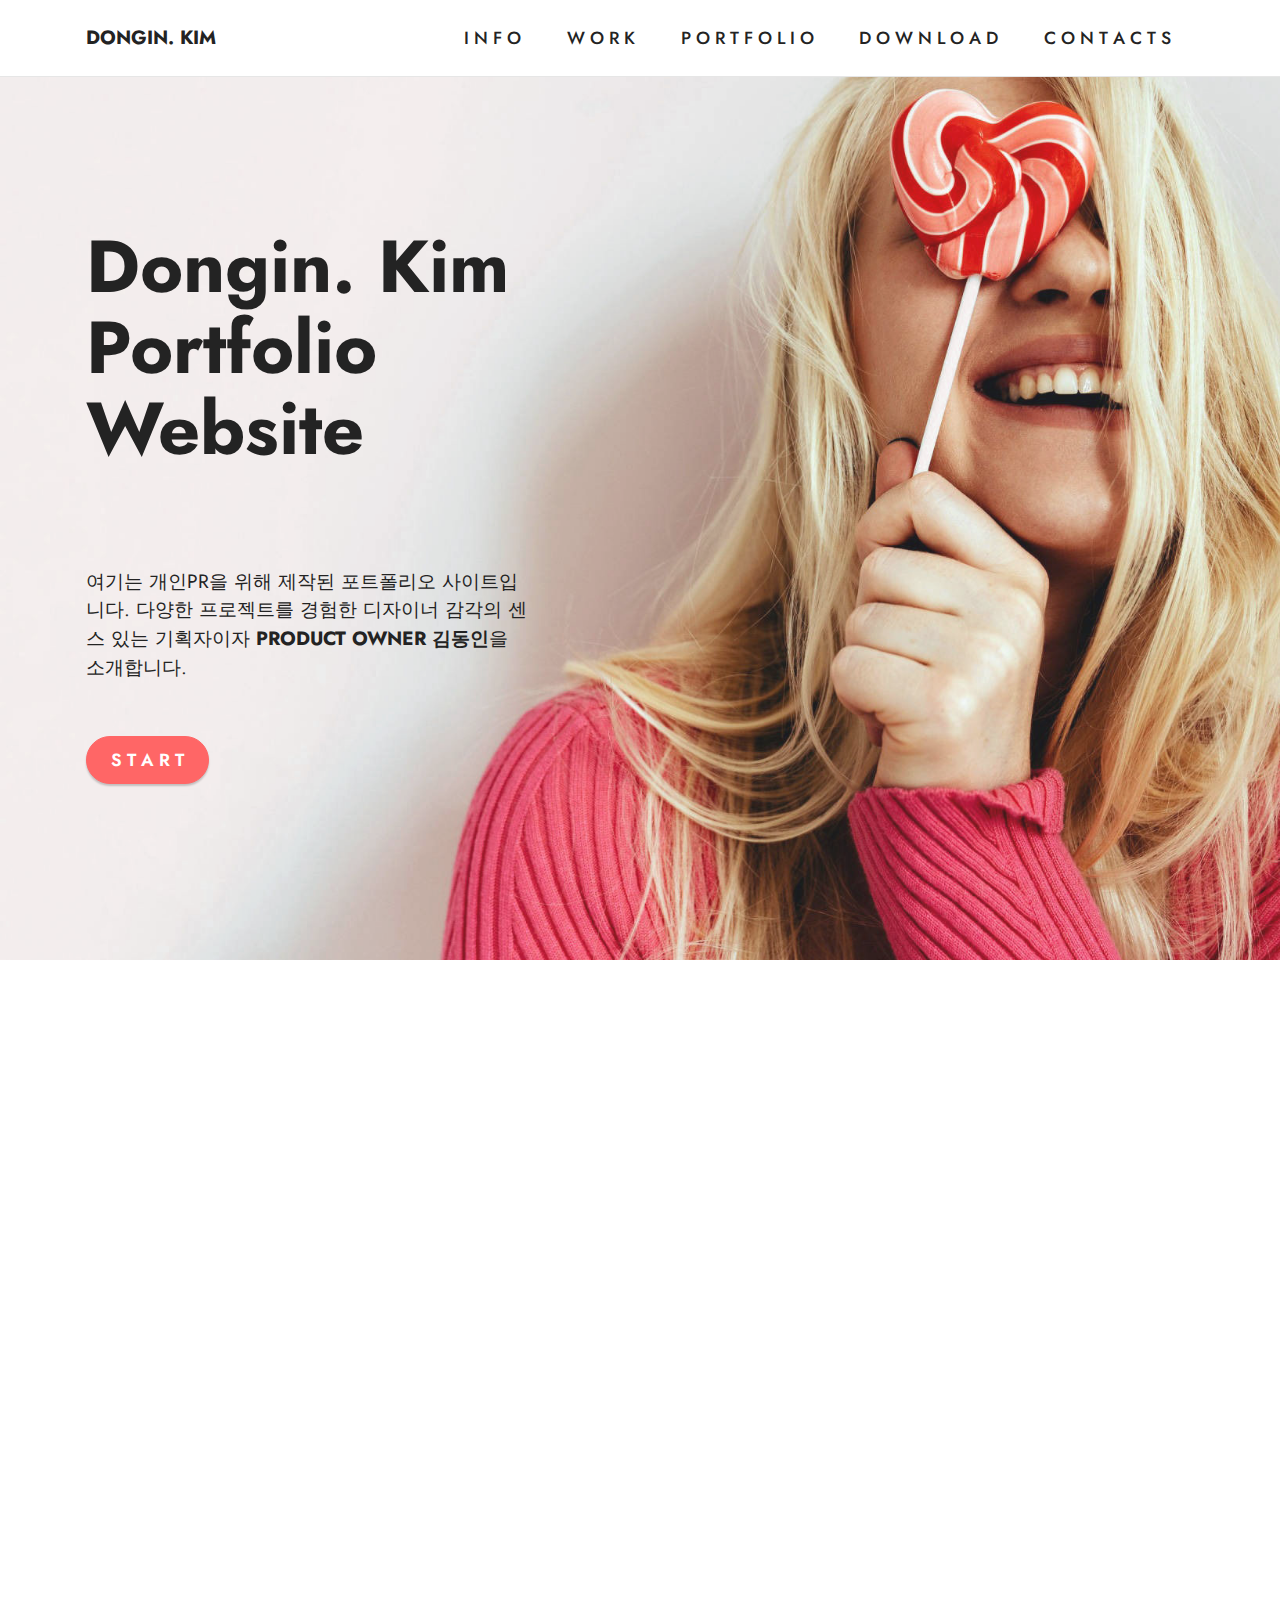
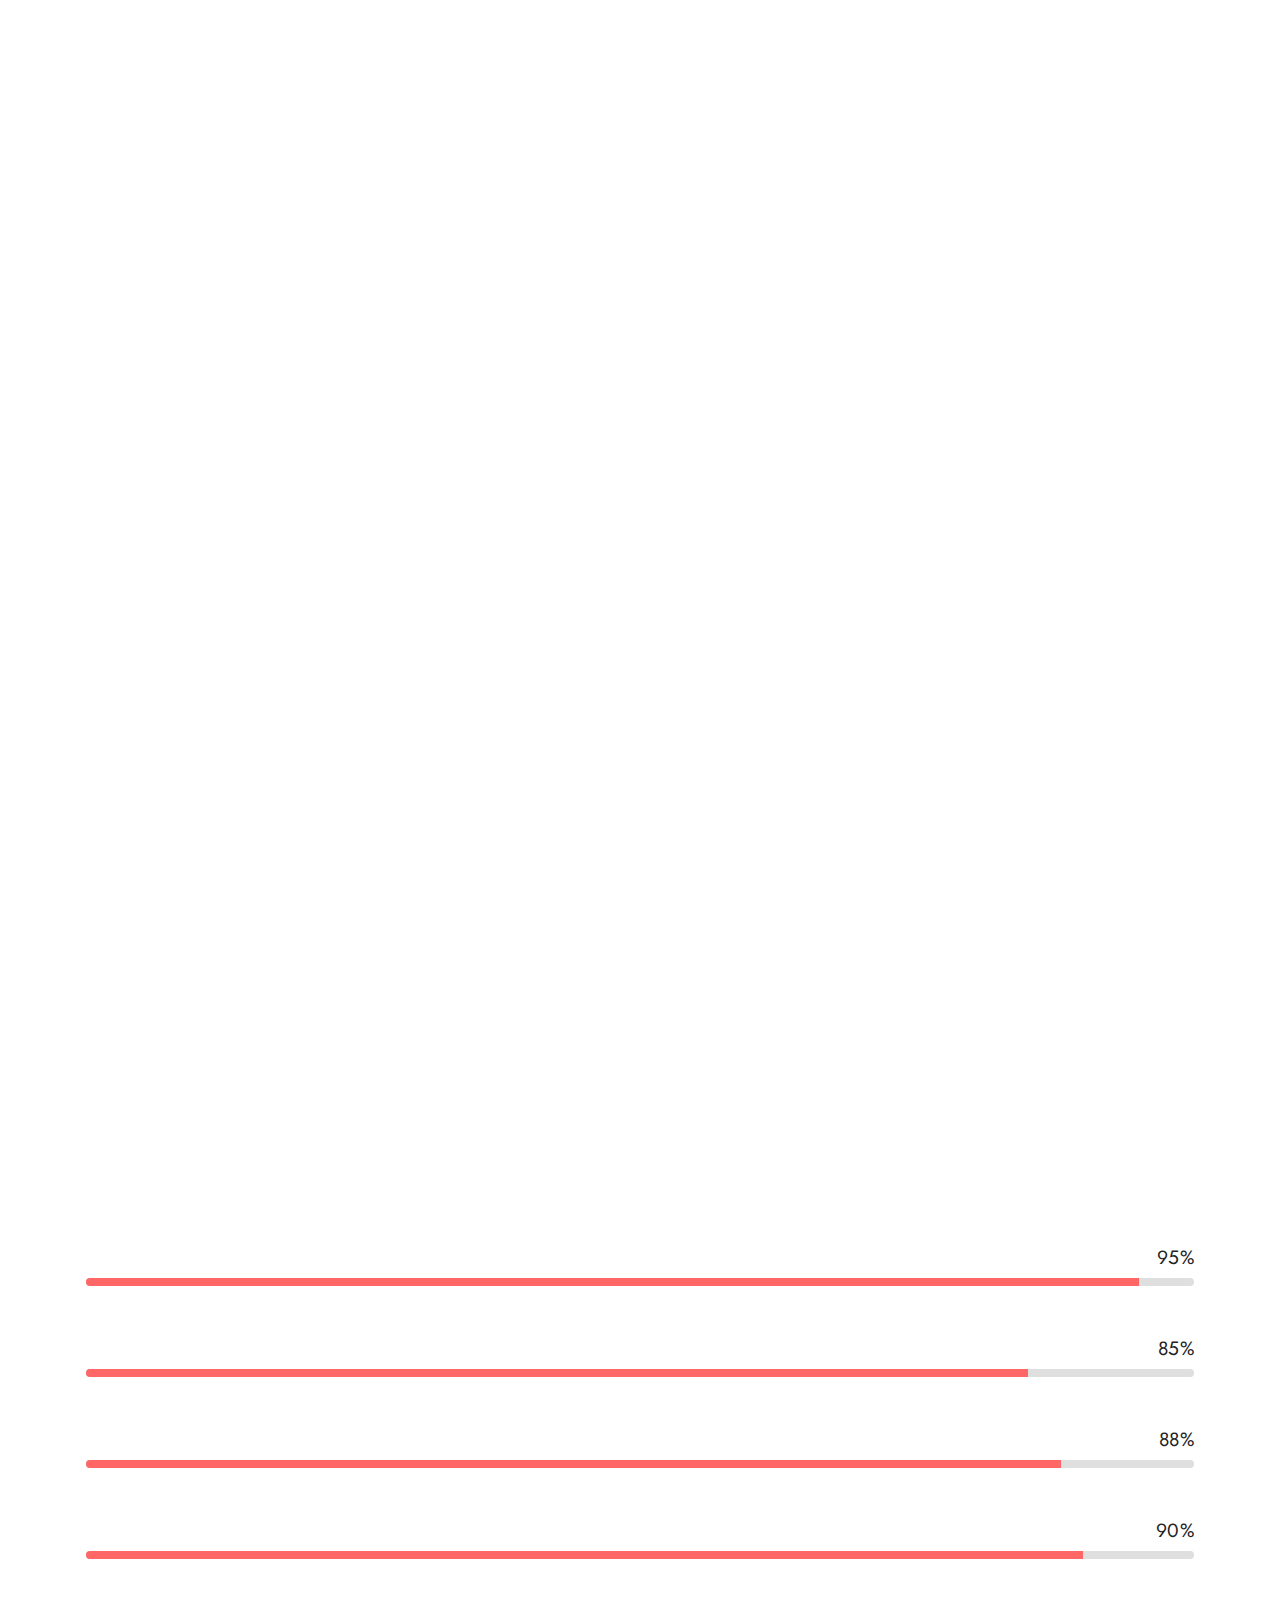
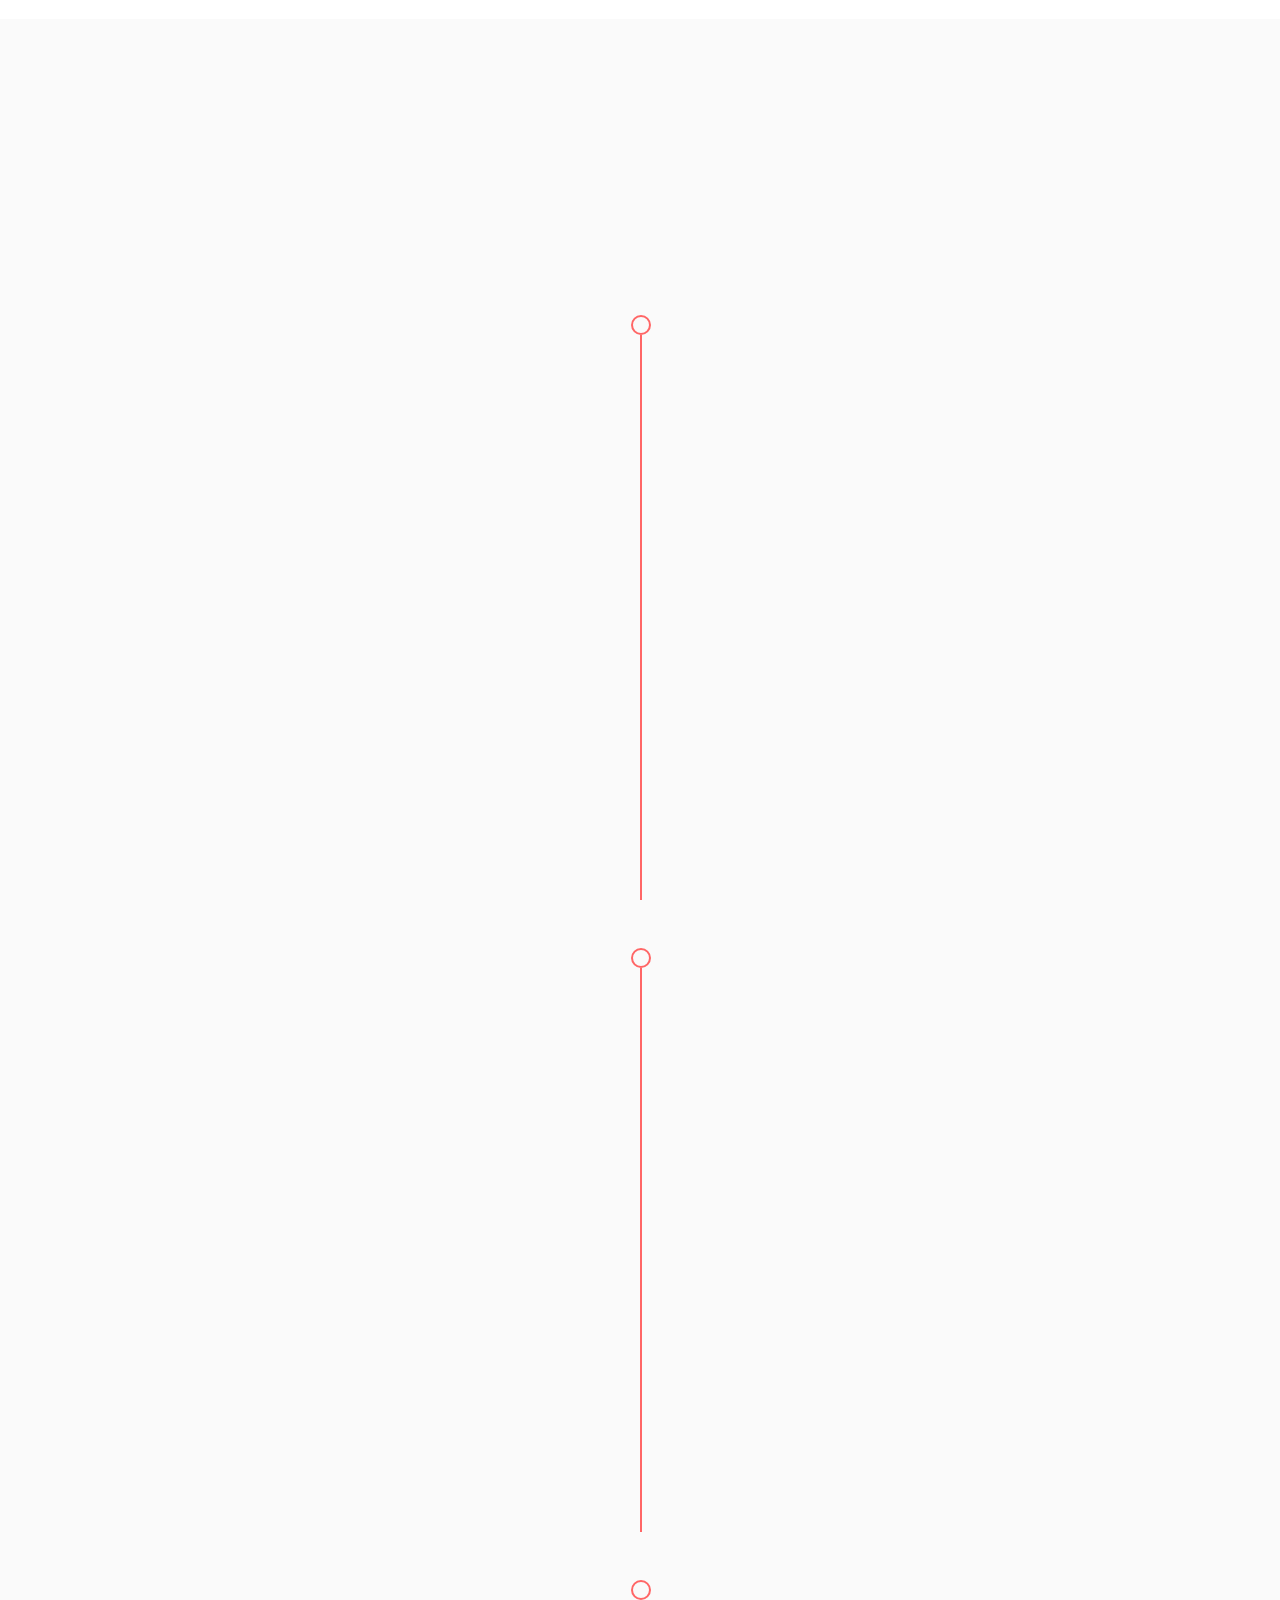
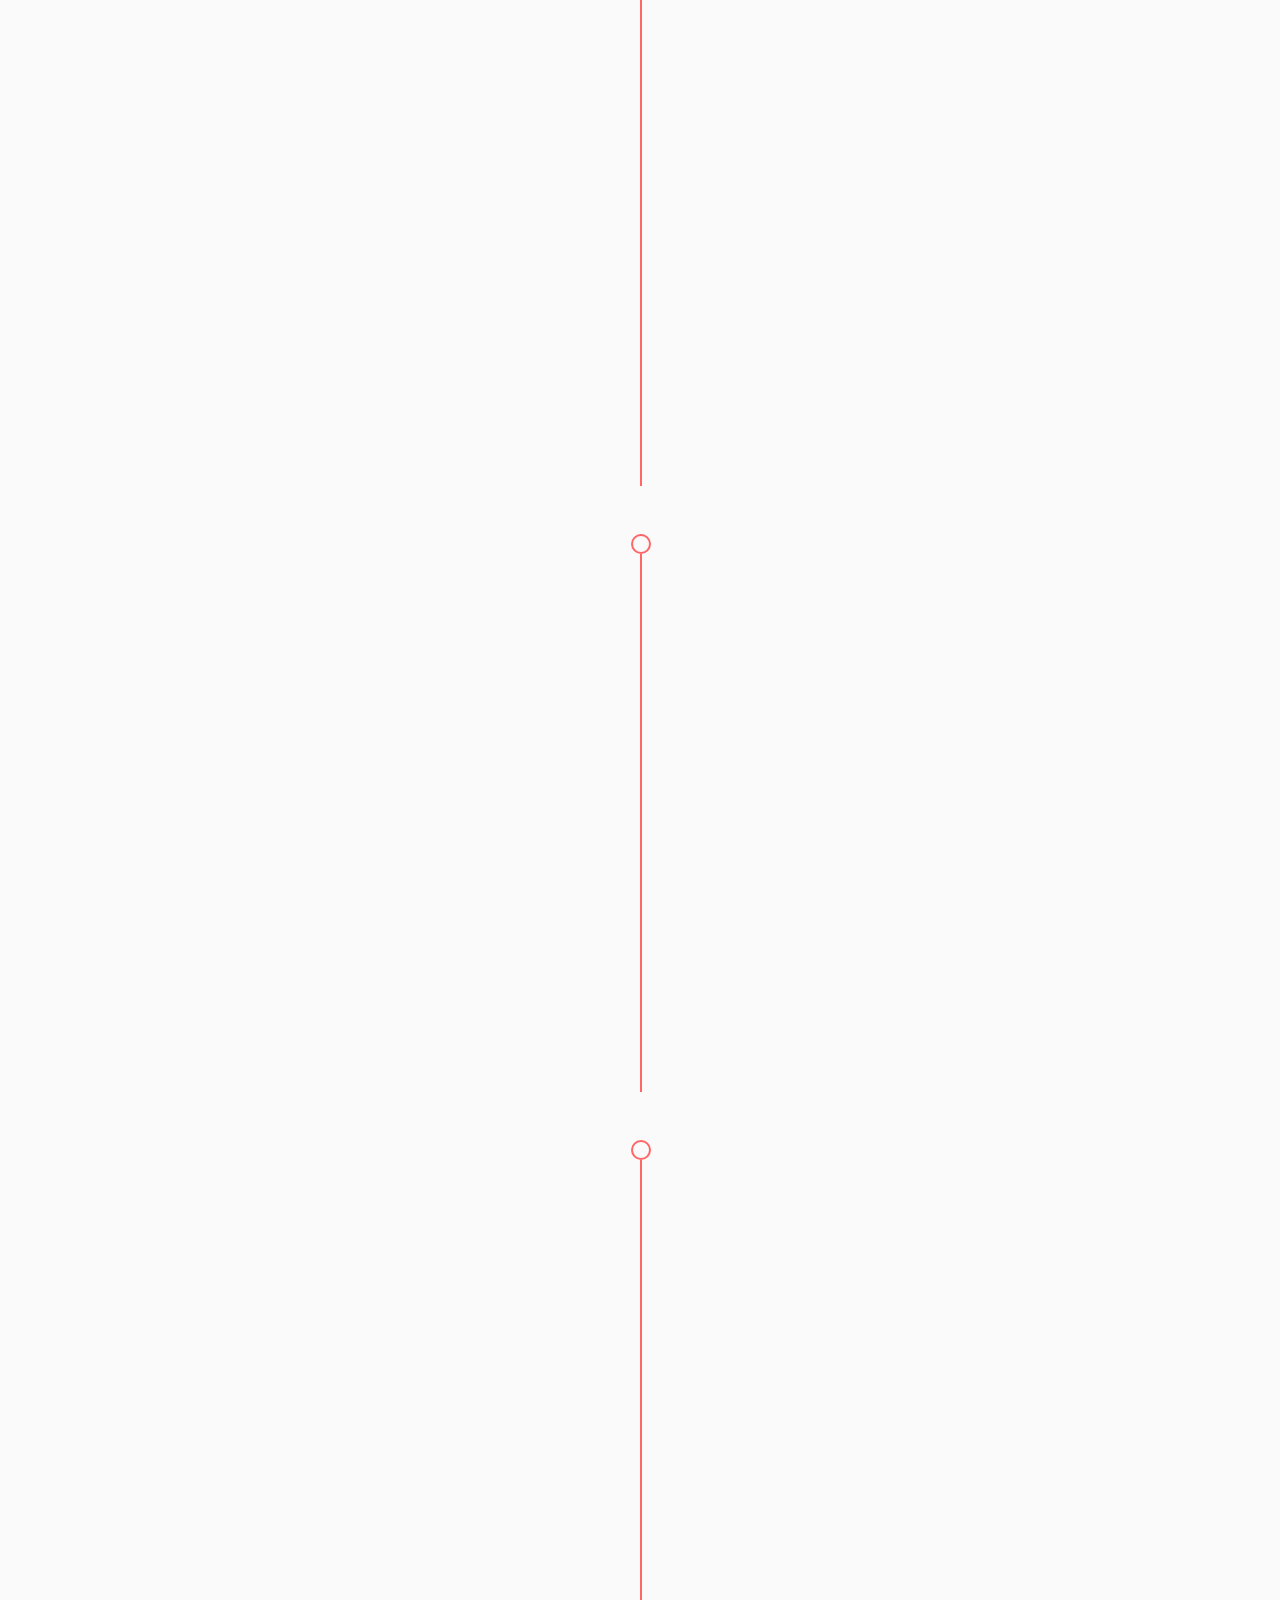
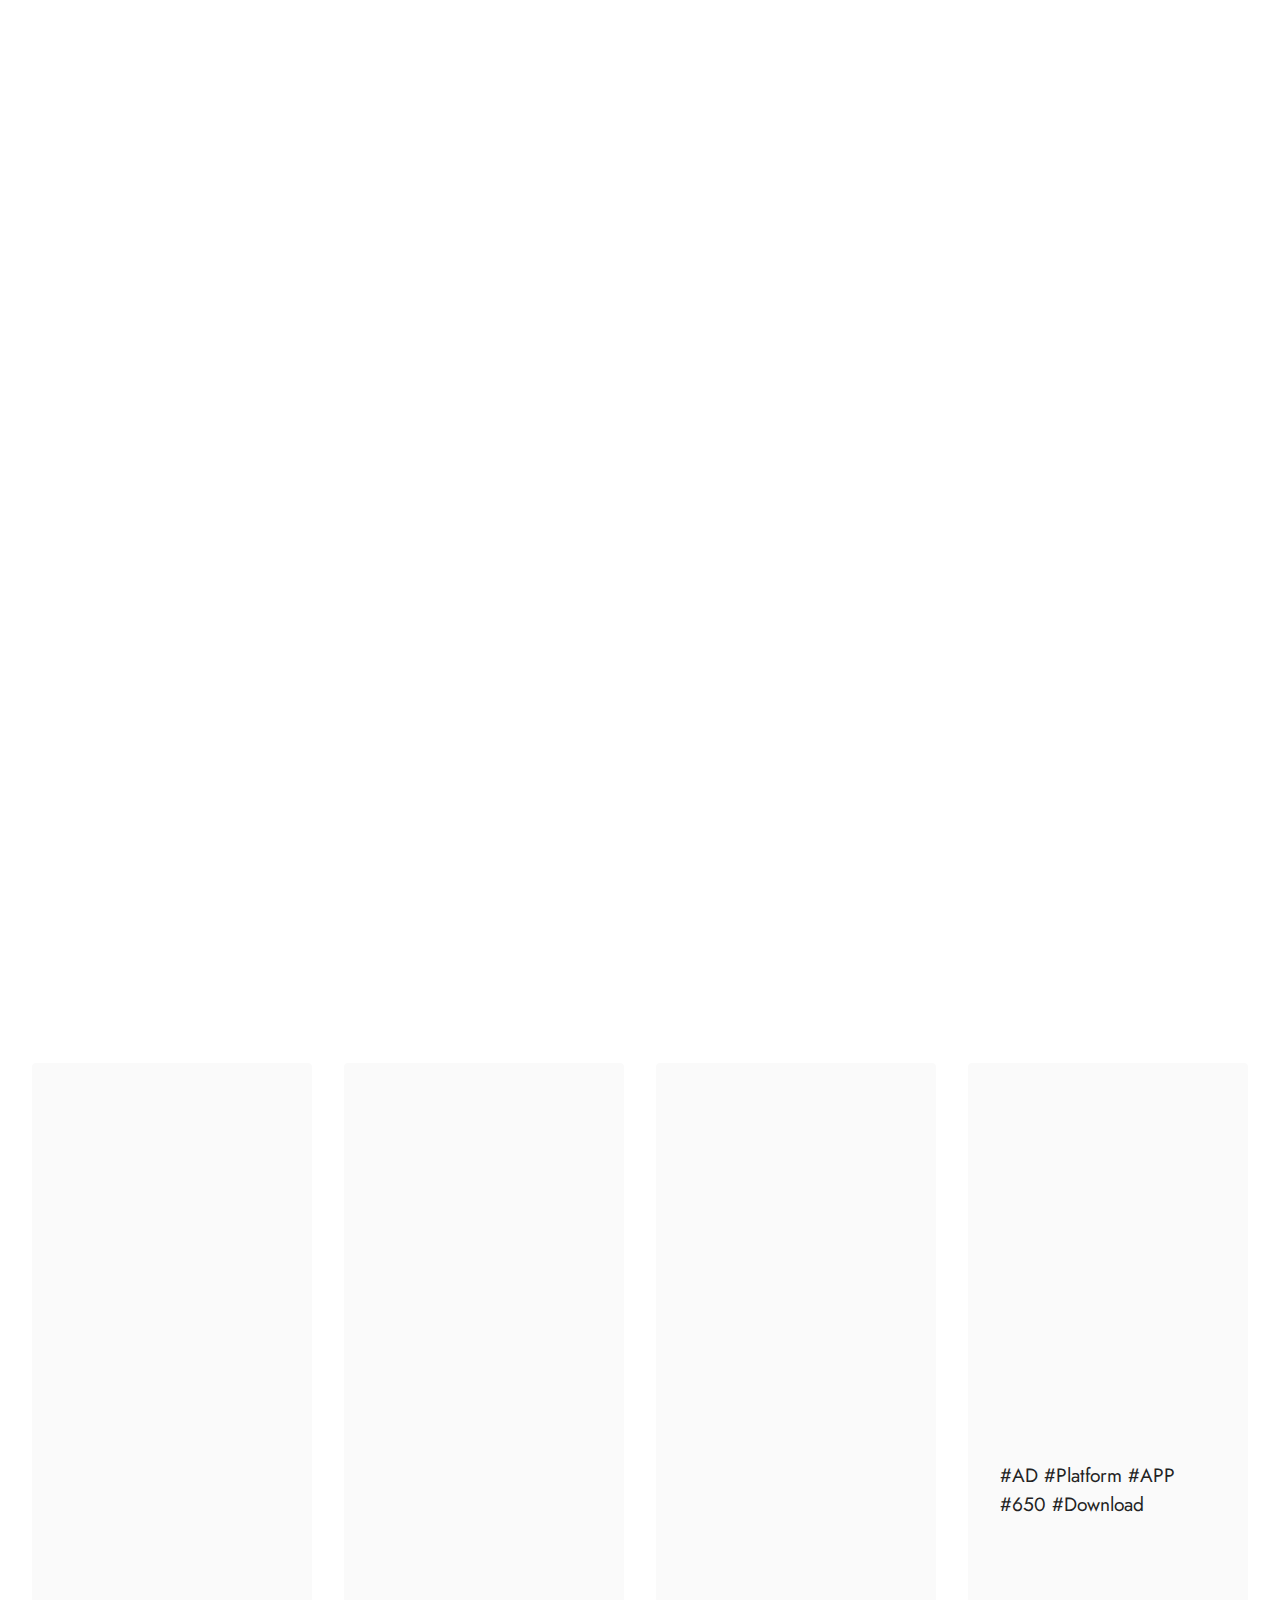
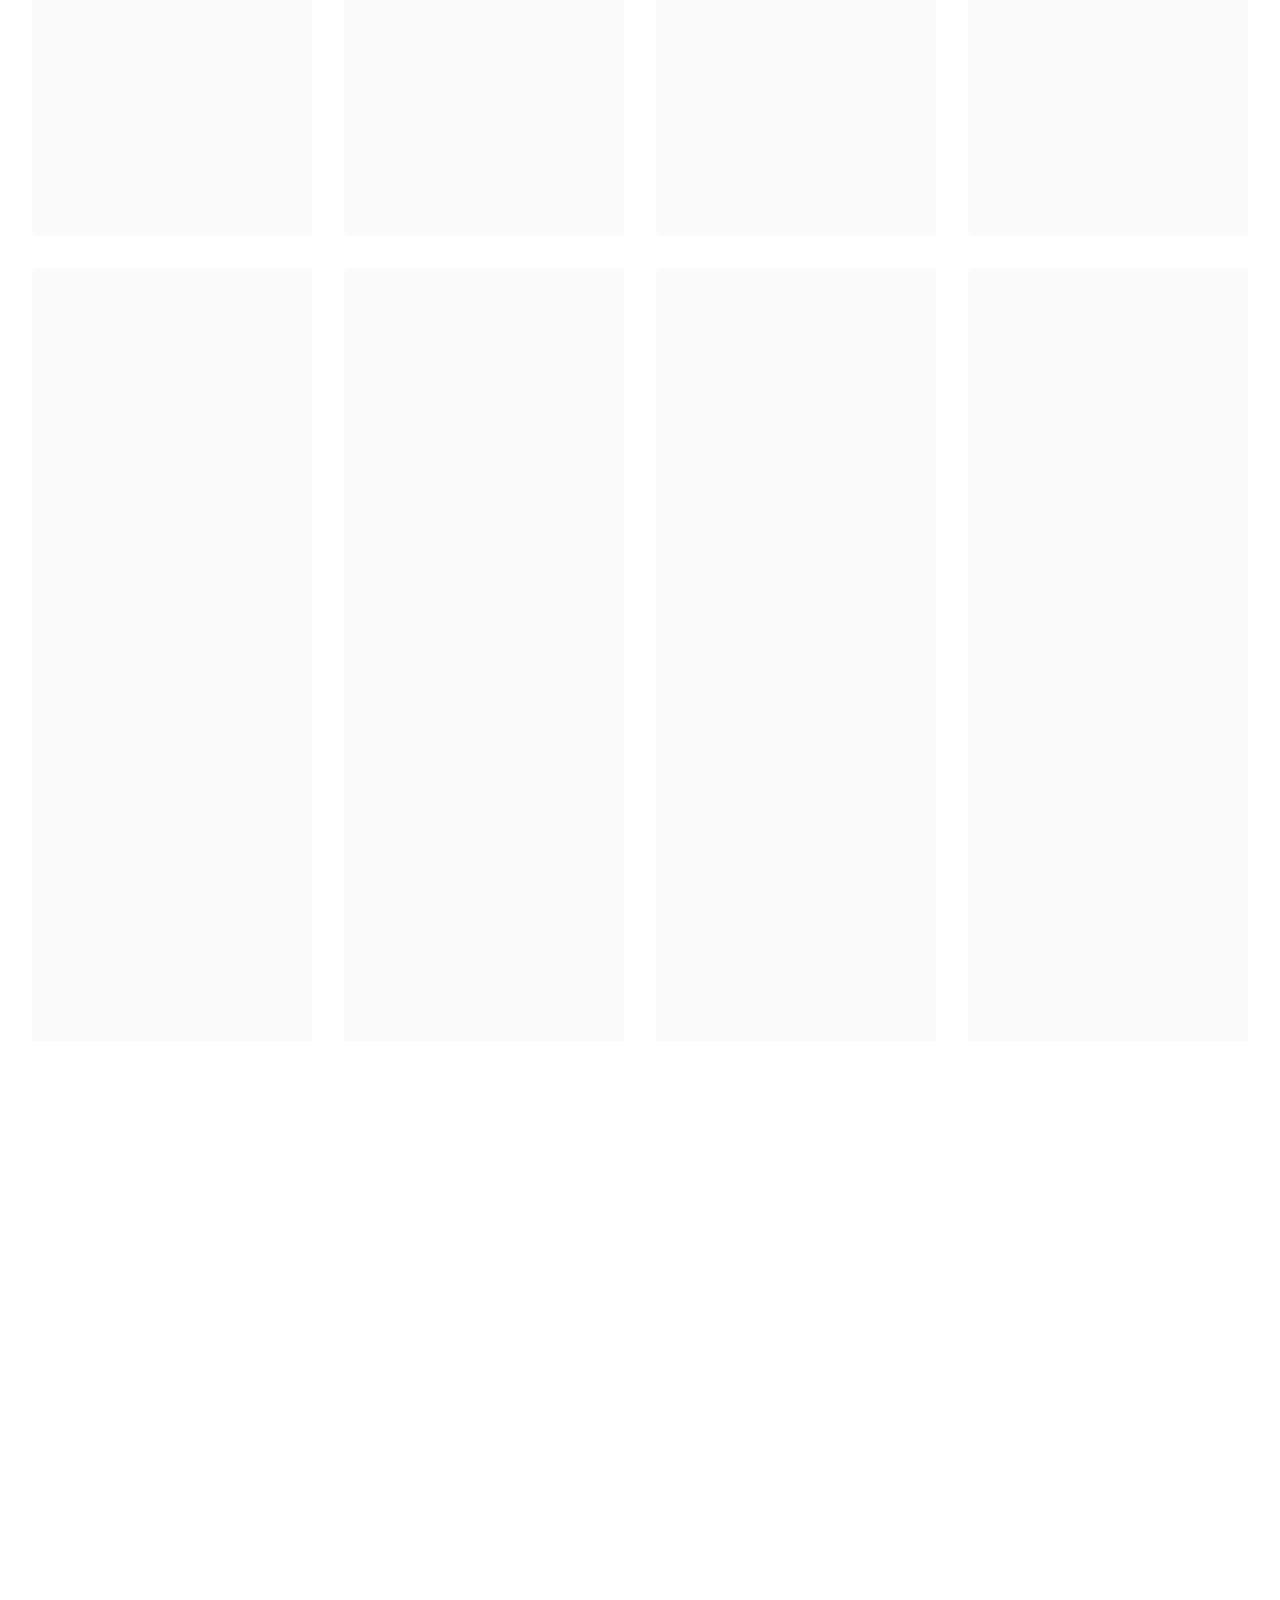
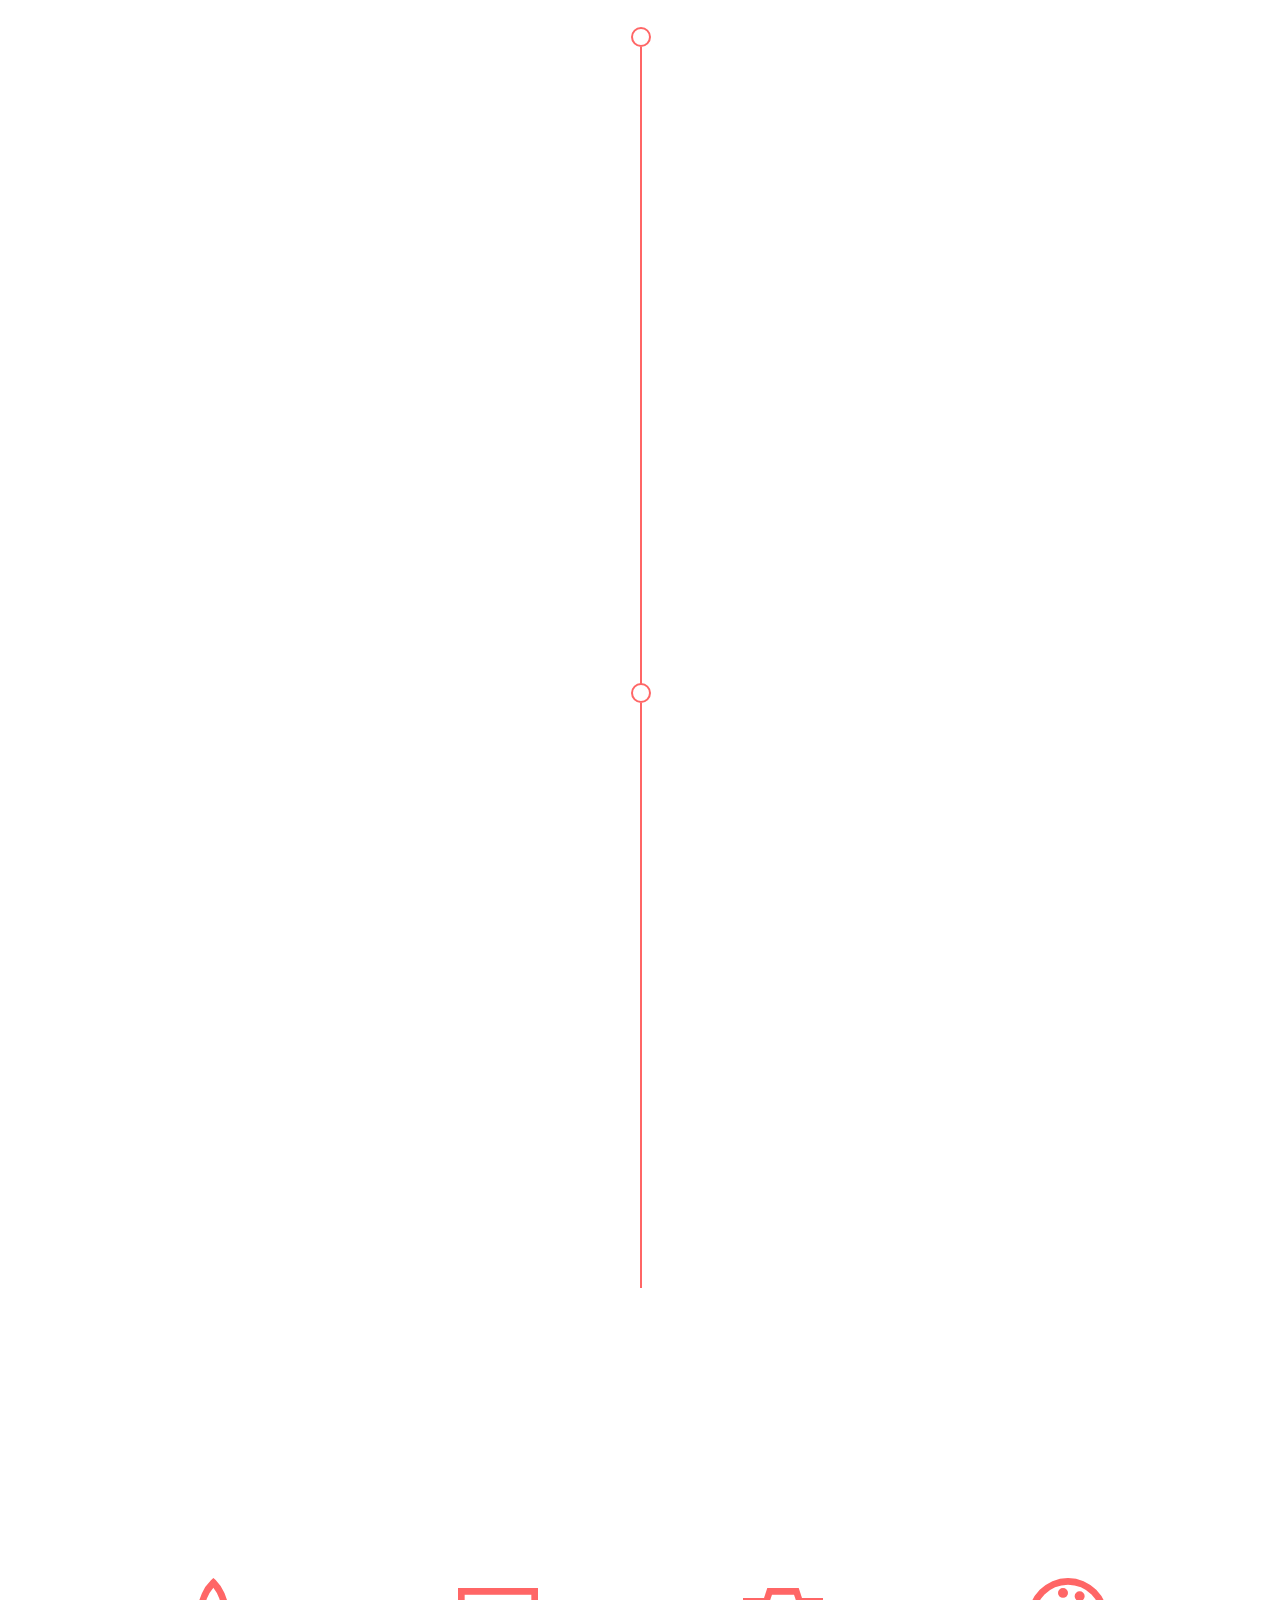
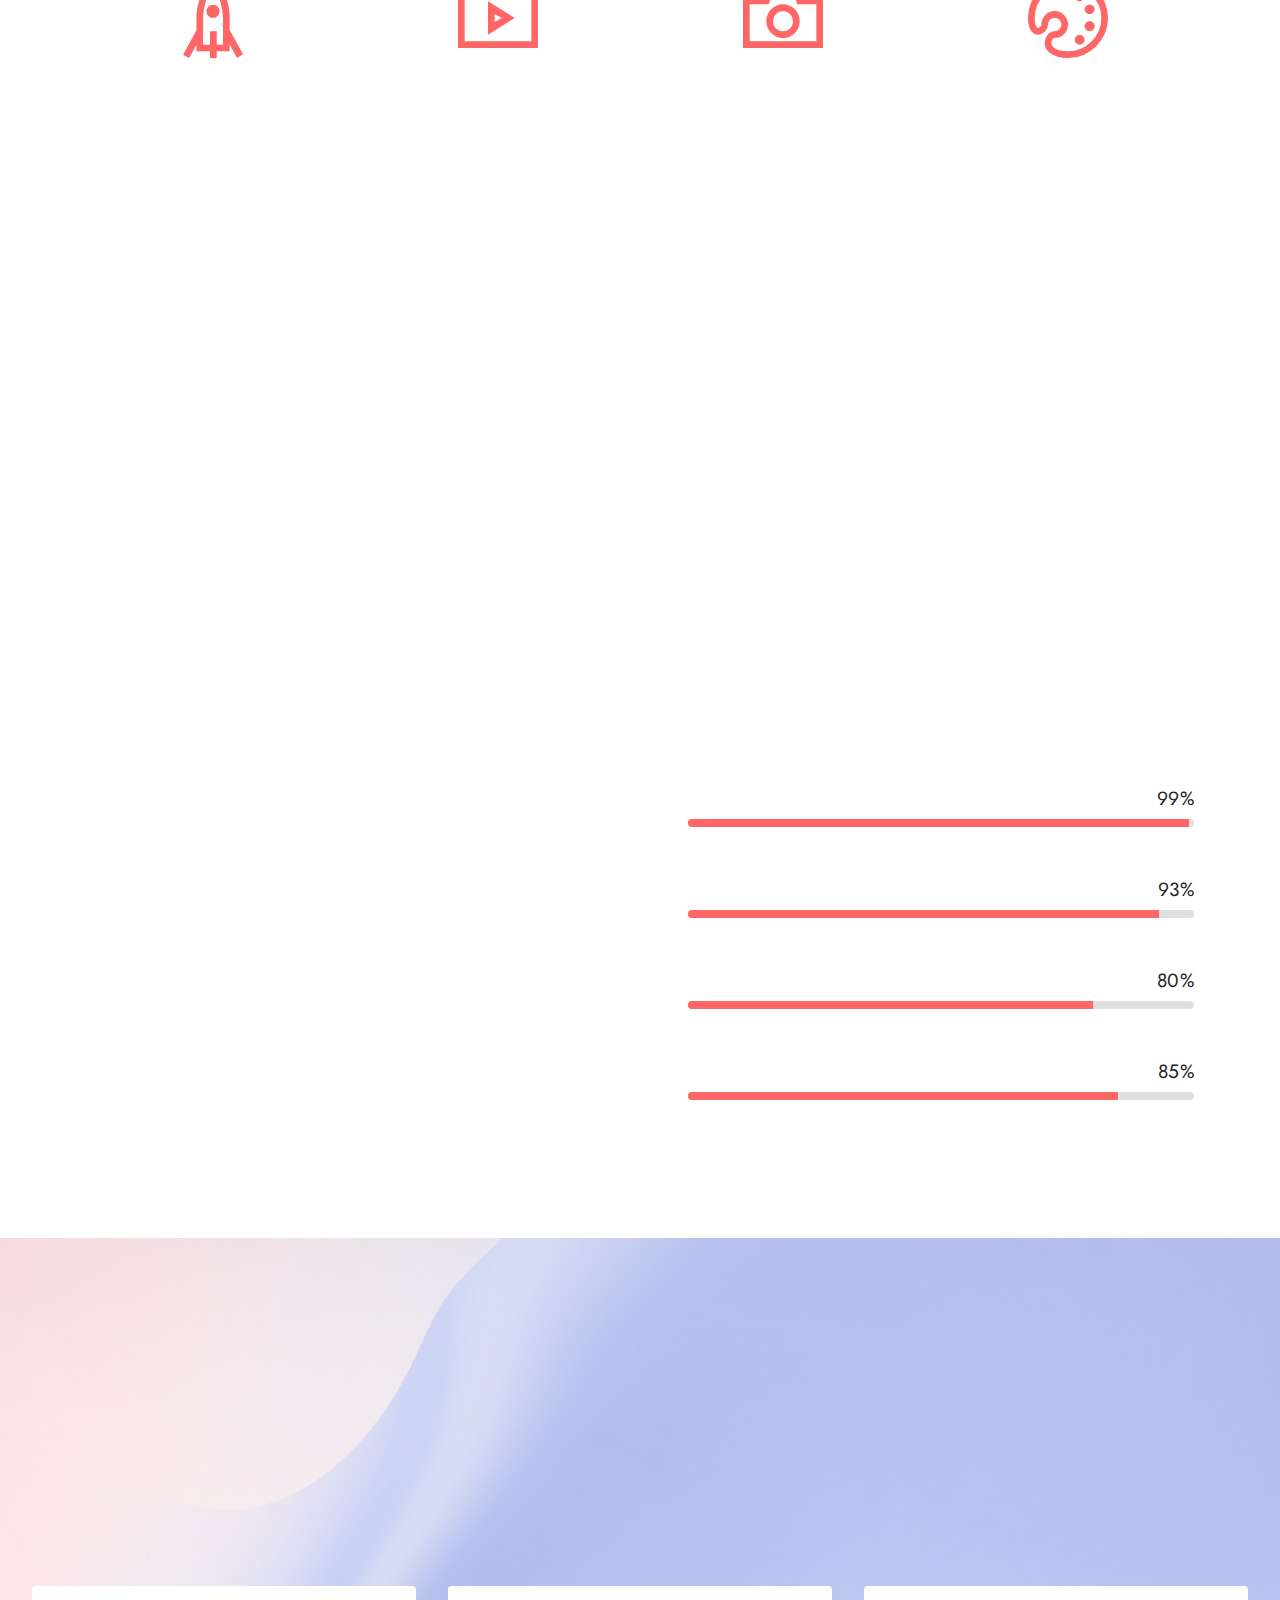
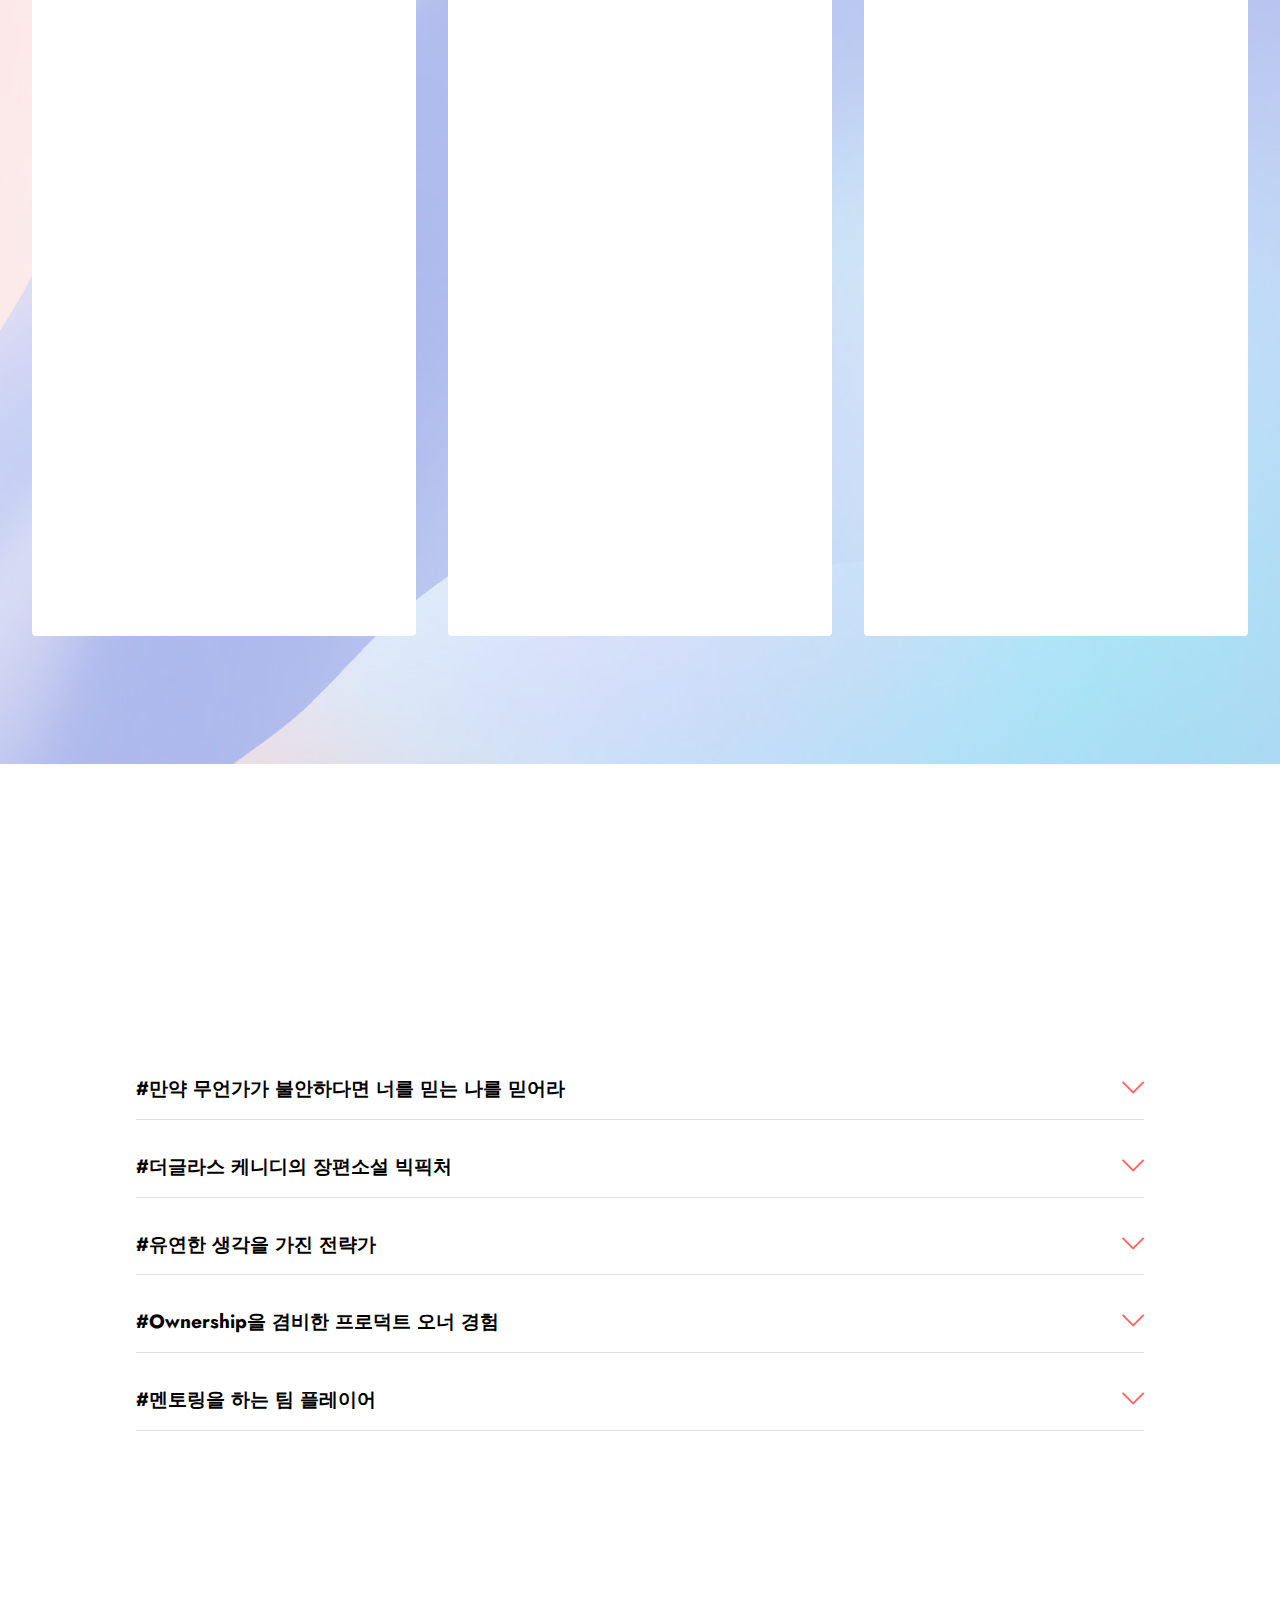
==== index.html @ 349c8894 "20210125_Dongin_Portfolio_v0.6.6" ====
<!DOCTYPE html>
<html  >
<head>
  <!-- Site made with Mobirise Website Builder v5.2.0, https://mobirise.com -->
  <meta charset="UTF-8">
  <meta http-equiv="X-UA-Compatible" content="IE=edge">
  <meta name="generator" content="Mobirise v5.2.0, mobirise.com">
  <meta name="twitter:card" content="summary_large_image"/>
  <meta name="twitter:image:src" content="assets/images/index-meta.png">
  <meta property="og:image" content="assets/images/index-meta.png">
  <meta name="twitter:title" content="Dongin Portfolio">
  <meta name="viewport" content="width=device-width, initial-scale=1, minimum-scale=1">
  <link rel="shortcut icon" href="assets/images/bookmark-131964752402712733-128-121x121.png" type="image/x-icon">
  <meta name="description" content="기획, UIUX, 디자인, 개발, 사업전반에 대한 이해와 Ownership을 가진 프로덕트 오너(PO) 김동인님의 포트폴리오 사이트입니다.">
  
  
  <title>Dongin Portfolio</title>
  <link rel="stylesheet" href="assets/web/assets/mobirise-icons2/mobirise2.css">
  <link rel="stylesheet" href="assets/web/assets/mobirise-icons/mobirise-icons.css">
  <link rel="stylesheet" href="assets/tether/tether.min.css">
  <link rel="stylesheet" href="assets/bootstrap/css/bootstrap.min.css">
  <link rel="stylesheet" href="assets/bootstrap/css/bootstrap-grid.min.css">
  <link rel="stylesheet" href="assets/bootstrap/css/bootstrap-reboot.min.css">
  <link rel="stylesheet" href="assets/animatecss/animate.css">
  <link rel="stylesheet" href="assets/dropdown/css/style.css">
  <link rel="stylesheet" href="assets/socicon/css/styles.css">
  <link rel="stylesheet" href="assets/theme/css/style.css">
  <link rel="preload" as="style" href="assets/mobirise/css/mbr-additional.css"><link rel="stylesheet" href="assets/mobirise/css/mbr-additional.css" type="text/css">
  
  
  
  
</head>
<body>

<!-- Analytics -->
<!-- Global site tag (gtag.js) - Google Analytics -->
<script async src="https://www.googletagmanager.com/gtag/js?id=G-65R18Z61GW"></script>
<script>
  window.dataLayer = window.dataLayer || [];
  function gtag(){dataLayer.push(arguments);}
  gtag('js', new Date());

  gtag('config', 'G-65R18Z61GW');
</script>
<!-- /Analytics -->


  
  <section class="menu cid-s48OLK6784" once="menu" id="menu1-h">
    
    <nav class="navbar navbar-dropdown navbar-fixed-top navbar-expand-lg">
        <div class="container">
            <div class="navbar-brand">
                
                <span class="navbar-caption-wrap"><a class="navbar-caption text-black text-primary display-7" href="https://dongin117.github.io/Dongin_Portfolio/">DONGIN. KIM</a></span>
            </div>
            <button class="navbar-toggler" type="button" data-toggle="collapse" data-target="#navbarSupportedContent" aria-controls="navbarNavAltMarkup" aria-expanded="false" aria-label="Toggle navigation">
                <div class="hamburger">
                    <span></span>
                    <span></span>
                    <span></span>
                    <span></span>
                </div>
            </button>
            <div class="collapse navbar-collapse" id="navbarSupportedContent">
                <ul class="navbar-nav nav-dropdown nav-right" data-app-modern-menu="true"><li class="nav-item"><a class="nav-link link text-black text-primary display-4" href="index.html#testimonials1-l">I N F O</a></li>
                    <li class="nav-item"><a class="nav-link link text-black text-primary display-4" href="index.html#timeline3-n">W O R K</a></li><li class="nav-item"><a class="nav-link link text-black text-primary display-4" href="index.html#content4-1a">
                            P O R T F O L I O</a></li><li class="nav-item"><a class="nav-link link text-black text-primary display-4" href="index.html#features4-1k">D O W N L O A D</a></li><li class="nav-item"><a class="nav-link link text-black text-primary display-4" href="index.html#contacts1-z">C O N T A C T S</a></li></ul>
                
                
            </div>
        </div>
    </nav>

</section>

<section class="header1 cid-smsdieGhFI mbr-fullscreen" id="header1-m">

    

    <div class="mbr-overlay" style="opacity: 0.1; background-color: rgb(250, 250, 250);"></div>

    <div class="container">
        <div class="row">
            <div class="col-12 col-lg-5">
                <h1 class="mbr-section-title mbr-fonts-style mb-3 display-1"><strong>Dongin. Kim Portfolio Website</strong><strong><br></strong><strong><br></strong></h1>
                
                <p class="mbr-text mbr-fonts-style display-7">여기는 개인PR을 위해 제작된 포트폴리오 사이트입니다. 다양한 프로젝트를 경험한 디자이너 감각의 센스 있는 기획자이자 <strong>PRODUCT OWNER 김동인</strong>을 소개합니다.<br><br></p>
                <div class="mbr-section-btn mt-3"><a class="btn btn-secondary display-4" href="index.html#testimonials1-l">&nbsp;S T A R T&nbsp;</a></div>
            </div>
        </div>
    </div>
</section>

<section class="testimonials1 cid-sms9X3g1uy" id="testimonials1-l">
    

    
    <div class="container">
        <h3 class="mbr-section-title mbr-fonts-style align-center mb-4 display-2">
            <strong>I N F O</strong><br><strong><br></strong></h3>
        <div class="row align-items-center">
            <div class="col-12 col-md-6">
                <div class="image-wrapper">
                    <img src="assets/images/kakaotalk-20210118-191947446-720x960.jpeg" alt="김동인">
                </div>
            </div>
            <div class="col-12 col-md">
                <div class="text-wrapper">
                    <p class="mbr-text mbr-fonts-style mb-4 display-4"><strong>APP/WEB SERVICE PLANNING SPECIALIST</strong><br><br><strong>Description. </strong>어떠한 불리한 순간에서도 포기하지 않으며 1%가 조금씩 모여 51%가 될 수 있도록 긍정적인 마음과 유연한 성격을 지닌 저는 개인보다 팀을 중시하는 생각을 1순위로 하고, 팀에서의 역할이 어떤 부분에서 최적의 시너지를 낼 수 있는지 파악하고 빠르게 행동합니다.<br><br>#서비스기획 #APP기획 #WEB기획 #브랜딩전략 #전략기획 #UI/UX디자인 #BackOffice기획&nbsp; #사업전략 #제안서 #GA분석 #시스템기획 #마케팅전략  #Prototype #PM #PO&nbsp;<br><br></p>
                    <p class="name mbr-fonts-style mb-1 display-4">
                        <strong>Name.&nbsp; &nbsp; &nbsp; </strong>김동인 / KIM DONG IN</p>
                    <p class="position mbr-fonts-style display-4">
                        <strong>Address.&nbsp; </strong>경기도 김포시 김포한강*1로 2*7<br><strong>Phone.&nbsp; &nbsp; &nbsp; </strong><a href="tel:010-7287-0616" class="text-primary">010-7287-*6*6</a><br><strong>Email.&nbsp; &nbsp; &nbsp; &nbsp;</strong><a href="mailto:dongin117@gmail.com" class="text-primary">dongin117@gmail.com</a>&nbsp;<br><strong>Linkedin.&nbsp; </strong><a href="https://www.linkedin.com/in/dongin-kim" class="text-primary" target="_blank">www.linkedin.com/in/dongin-kim</a></p>
                </div>
            </div>
        </div>
    </div>
</section>

<section class="features11 cid-smtvDMM5EZ" id="features12-1j">

    
    
    <div class="container">
        <div class="row align-items-center">
            <div class="col-12 col-lg">
                <div class="card-wrapper">
                    <div class="card-box">
                        <h4 class="card-title mbr-fonts-style mb-4 display-2"><strong>I'M&nbsp; P R O D U C T </strong><br><strong>O W N E R</strong></h4>
                        <p class="mbr-text mbr-fonts-style mb-4 display-4"><strong>Description.</strong>&nbsp;몇 년전 직접 창업해서 경험했던 오너쉽 마인드를 PO, PM역할을 경험하면서 말만 미니CEO가 아닌 거시적인 시각에서 정한 목표와 전략을 <strong>끝까지 모두의 동의를 얻기 위한 설득의 마음가짐</strong>으로 임하고 있습니다. 많은 시행착오도 있었지만 결국은 이기는 판을 잘짜야 한다는 것을 뒷받침할 수 있도록 끊임없이 노력합니다.</p>
                        <div class="mbr-text mbr-fonts-style counter-container display-7">
                            <ul>
                                <li>개인보다는 팀워크 중심의 사고방식</li>
                                <li>날카로운 인사이트와 빠른 의사 결정</li>
                                <li>사업/제품 기획부터 창업 경험까지</li>
                            </ul>
                        </div>
                        
                    </div>
                </div>
            </div>
            <div class="col-12 col-lg-6 md-pb">
                <div class="image-wrapper">
                    <img src="assets/images/2019-03-27-15.20.18-1076x807.png" alt="김동인">
                </div>
            </div>
        </div>
    </div>
</section>

<section class="progress-bars1 cid-smsSLm9grj" id="progress-bars1-11">
    
    

    

    <div class="container">
        <h2 class="mbr-section-title pb-2 align-center mbr-fonts-style display-2"><strong>P O S I T I O N&nbsp; &nbsp;E X P E R I E N C E</strong></h2>

        <h3 class="mbr-section-subtitle pb-5 mbr-fonts-style display-5">프로덕트 오너로써 다양한 프로젝트를 경험하였고, <br>주어진 어떠한 일도 책임감 있게 완료하였습니다.&nbsp;</h3>

        <div class="progress_elements">
            <div class="progress1 pb-5">
                <div class="title-wrap">
                    <div class="progressbar-title mbr-fonts-style display-7">
                        <p><strong>
                            SERVICE PLAN&nbsp; </strong>[서비스 기획]</p>
                    </div>
                    <div class="progress_value mbr-fonts-style display-7">
                        <div class="progressbar-number"></div>
                        <span>%</span>
                    </div>
                </div>
                <progress class="progress progress-primary" max="100" value="95">
                </progress>
            </div>
            
            <div class="progress2 pb-5">
                <div class="title-wrap">
                    <div class="progressbar-title mbr-fonts-style display-7">
                        <p><strong>UI/UX DESIGN</strong>&nbsp;[사용자 경험 디자인]&nbsp;</p>
                    </div>
                <div class="progress_value mbr-fonts-style display-7">
                    <div class="progressbar-number"></div>
                    <span>%</span>
                </div>
                </div>
                <progress class="progress progress-primary" max="100" value="85">
                </progress>
            </div>
            
            <div class="progress3 pb-5">
                <div class="title-wrap">
                    <div class="progressbar-title mbr-fonts-style display-7">
                        <p><strong>BUSINESS PLAN</strong>  [사업전략 기획]</p>
                    </div>
                    <div class="progress_value mbr-fonts-style display-7">
                        <div class="progressbar-number"></div>
                        <span>%</span>
                    </div>
                </div>
                <progress class="progress progress-primary" max="100" value="88">
                </progress>
            </div>
            
            <div class="progress4">
                <div class="title-wrap">
                    <div class="progressbar-title mbr-fonts-style display-7">
                        <p><strong>
                            PROPOSAL&nbsp; </strong>[제안서 작성]</p>
                    </div>
                <div class="progress_value mbr-fonts-style display-7">
                    <div class="progressbar-number"></div>
                    <span>%</span>
                </div>
                </div>
                <progress class="progress progress-primary" max="100" value="90">
                </progress>
            </div>
        </div>
    </div>
</section>

<section class="timeline3 cid-smsg1TNKQY" id="timeline3-n">
    
    
    <div class="container">
        <div class="mbr-section-head">
            <h3 class="mbr-section-title mbr-fonts-style align-center mb-0 display-2"><strong>W O R K&nbsp; &nbsp;E X P E R I E N C E
</strong></h3>
            <h4 class="mbr-section-subtitle mbr-fonts-style align-center mb-0 mt-2 display-5">그동안의 주요 경력사항입니다.</h4>
        </div>
        <div class="timelines-container mt-4">
            <div class="row timeline-element first-separline mb-5">
                <div class="timeline-date col-12">
                    <div class="timeline-date-wrapper">
                        <p class="mbr-timeline-date display-7">
                            7 August 2019</p>
                    </div>
                </div>
                <span class="iconBackground"></span>
                <div class="col-12 col-md-6">
                    <div class="image-wrapper">
                        <img src="assets/images/qave8k-1uj9-1p0wo51-workenv-bg-2-1057x773.jpeg" alt="두리번" title="">
                    </div>
                </div>
                <div class="col-12 col-md-6">
                    <div class="timeline-text-wrapper">
                        <h4 class="mbr-timeline-title mbr-fonts-style mb-0 display-5"><strong>두리번 (I-TUBER)&nbsp;</strong></h4>
                        <p class="mbr-text mbr-fonts-style mt-3 mb-0 display-4"><strong>Working Period.&nbsp; &nbsp;</strong>2019 Aug. ~ 2021 NOW<br><strong>Job Position.</strong>&nbsp; &nbsp; &nbsp; &nbsp;&nbsp;&nbsp;아이튜버개발팀 / 팀장<br><strong><br></strong><br><strong>Main Tasks.</strong><br><strong>-</strong> AR방송 서비스 "아이튜버 시스템" 프로그램 개발 기획
<br><strong>-</strong> XR공간 확장 스튜디오 사업 전략 빌드업 전략 도출
<br><strong>-</strong> 아이튜버 클래스 교육플랫폼 관계형성 SNS 신규 서비스 PO<br><br><strong>WebSite.&nbsp; &nbsp;</strong><a href="https://www.ituber.co.kr" class="text-primary" target="_blank">https://www.ituber.co.kr</a><strong><a href="https://www.ituber.co.kr" class="text-primary">&nbsp;</a></strong><br><strong>Youtube.</strong>&nbsp; &nbsp;<a href="https://youtu.be/5UWkLaqylW4" class="text-primary" target="_blank">https://youtu.be/5UWkLaqylW4</a><strong><br></strong><br></p>
                    </div>
                </div>
            </div>
            <div class="row timeline-element first-separline mb-5">
                <div class="timeline-date col-12">
                    <div class="timeline-date-wrapper">
                        <p class="mbr-timeline-date display-7">
                            11 November 2017</p>
                    </div>
                </div>
                <span class="iconBackground"></span>
                <div class="col-12 col-md-6">
                    <div class="image-wrapper">
                        <img src="assets/images/company-img01-2-638x355.jpeg" alt="파킹클라우드" title="">
                    </div>
                </div>
                <div class="col-12 col-md-6">
                    <div class="timeline-text-wrapper">
                        <h4 class="mbr-timeline-title mbr-fonts-style mb-0 display-5"><strong>파킹클라우드 (IPARKING)&nbsp;</strong></h4>
                        <p class="mbr-text mbr-fonts-style mt-3 mb-0 display-4"><strong>Working Period.</strong>&nbsp; &nbsp;2017 Nov. ~ 2019 Aug.&nbsp;<br><strong>
Job Position.&nbsp; &nbsp; &nbsp; &nbsp; &nbsp;</strong>아이파킹디비전<strong>&nbsp;</strong>기획팀 / 팀장<br>&nbsp;<br><strong>Main Tasks.</strong>
<br>- O2O 주차서비스 APP/WEB 서비스 총괄 전략&nbsp;&nbsp;<br>- 아이파킹 주차서비스 APP/WEB 서비스 기획 및 운영 관리<br>- Mobility 연계 사업(MaaS) 검토 및 스마트주차 신규전략 수립<br>-&nbsp;현대 GENESIS 카(Car)페이먼트 시스템 프로젝트 TFT<br><br><strong>WebSite.</strong>&nbsp; &nbsp;<a href="http://www.parkingcloud.co.kr" class="text-primary" target="_blank">http://www.parkingcloud.co.kr</a><br><strong>AppStore.&nbsp;</strong><a href="https://url.kr/DHBQjd" class="text-primary" target="_blank">https://url.kr/DHBQjd</a><br><strong>Youtube.</strong>&nbsp; &nbsp;<a href="https://youtu.be/E0BC1ZnnvME" class="text-primary" target="_blank">https://youtu.be/E0BC1ZnnvME</a><br></p>
                    </div>
                </div>
            </div>
            <div class="row timeline-element first-separline mb-5">
                <div class="timeline-date col-12">
                    <div class="timeline-date-wrapper">
                        <p class="mbr-timeline-date display-7">
                            12 August 2014</p>
                    </div>
                </div>
                <span class="iconBackground"></span>
                <div class="col-12 col-md-6">
                    <div class="image-wrapper">
                        <img src="assets/images/115-ss-3-1057x770.png" alt="앱디스코" title="">
                    </div>
                </div>
                <div class="col-12 col-md-6">
                    <div class="timeline-text-wrapper">
                        <h4 class="mbr-timeline-title mbr-fonts-style mb-0 display-5">
                            <strong>앱디스코 (adLatte)&nbsp;</strong></h4>
                        <p class="mbr-text mbr-fonts-style mt-3 mb-0 display-4"><strong>Working Period.&nbsp; &nbsp;</strong>2014 Aug. ~ 2017 Sep. 
<br><strong>Job Position.</strong>&nbsp; &nbsp; &nbsp; &nbsp; &nbsp;광고플랫폼본부 / 팀장
<br> 
<br><strong>Main Tasks. 
</strong><br>- 광고플랫폼 애드라떼, 라떼스크린 APP/WEB 서비스 기획<br>- 스포테인먼트(WithPlayer), 코스메틱(ESSILD) 인큐베이팅<br>- KCENT 엔터테인먼트 사업에 대한 브랜딩 및&nbsp; 투자 IR제안<br>- 프렌차이즈 바이럴 마케팅 전략 수립 및 제안 (in LastMaker)<br>
<br><strong>WebSite.&nbsp; &nbsp;</strong><a href="https://www.k-cent.com" class="text-primary" target="_blank">https://www.k-cent.com</a>&nbsp;</p>
                    </div>
                </div>
            </div>
            <div class="row timeline-element first-separline mb-5">
                <div class="timeline-date col-12">
                    <div class="timeline-date-wrapper">
                        <p class="mbr-timeline-date display-7">7 April 2013</p>
                    </div>
                </div>
                <span class="iconBackground"></span>
                <div class="col-12 col-md-6">
                    <div class="image-wrapper">
                        <img src="assets/images/2-948x533.png" alt="크로스헌터" title="">
                    </div>
                </div>
                <div class="col-12 col-md-6">
                    <div class="timeline-text-wrapper">
                        <h4 class="mbr-timeline-title mbr-fonts-style mb-0 display-5">
                            <strong>WEPLAYS</strong></h4>
                        <p class="mbr-text mbr-fonts-style mt-3 mb-0 display-7"><strong>Working Period.</strong>&nbsp; &nbsp;2013 Apr. ~ 2014 Mar. 
<br><strong>Job Position.</strong>&nbsp; &nbsp; &nbsp; &nbsp; &nbsp;개발본부 / Founder(창업)
<br>
<br><strong>Main Tasks. 
</strong><br>- 슈팅RPG Cross Hunter 모바일게임 IOS 런칭<br>- 애플 앱스토어 APP 유료카테고리 5위(롤플레잉)<br>-&nbsp;모바일 사업 계획 / 게임 기획 / 마케팅 퍼블리싱 사업<br><br><strong>WebSite.&nbsp; &nbsp;</strong><a href="https://blog.naver.com/weplays/110183146584" class="text-primary" target="_blank">https://blog.naver.com/weplays/110183146584</a><br><strong>Youtube.&nbsp; &nbsp; </strong><a href="https://youtu.be/AZDQOXFg2hk" class="text-primary" target="_blank">https://youtu.be/AZDQOXFg2hk</a></p>
                    </div>
                </div>
            </div>
            <div class="row timeline-element first-separline mb-5">
                <div class="timeline-date col-12">
                    <div class="timeline-date-wrapper">
                        <p class="mbr-timeline-date display-7">3 May 2011</p>
                    </div>
                </div>
                <span class="iconBackground"></span>
                <div class="col-12 col-md-6">
                    <div class="image-wrapper">
                        <img src="assets/images/kakao-share-800x400.jpeg" alt="티월드" title="">
                    </div>
                </div>
                <div class="col-12 col-md-6">
                    <div class="timeline-text-wrapper">
                        <h4 class="mbr-timeline-title mbr-fonts-style mb-0 display-5">
                            <strong>Freelancer</strong>
                        </h4>
                        <p class="mbr-text mbr-fonts-style mt-3 mb-0 display-7"><strong>Working Period.&nbsp;</strong> &nbsp; &nbsp;2011 May ~ 2013 Apr.
<br><strong>Job Position.&nbsp; </strong>&nbsp; &nbsp; &nbsp; &nbsp; &nbsp;UX컨설팅TF / 서비스 운영 PL
<br>
<br><strong>Main Tasks. 
</strong><br>- 롯데닷컴/백화점/면세점 전시카테고리 UX개선 TFT<br>- SK T world(티월드) 유선서비스·고객센터 운영 PL<br>- 웅진 위니 2.0 리뉴얼 / 통합 CRM 시스템 구축<br>
<br><strong>WebSite.</strong>&nbsp; &nbsp;<a href="https://www.tworld.co.kr" class="text-primary" target="_blank">https://www.tworld.co.kr</a><br><br></p>
                    </div>
                </div>
            </div>
            <div class="row timeline-element first-separline mb-5">
                <div class="timeline-date col-12">
                    <div class="timeline-date-wrapper">
                        <p class="mbr-timeline-date display-7">
                            9 July 2009</p>
                    </div>
                </div>
                <span class="iconBackground"></span>
                <div class="col-12 col-md-6">
                    <div class="image-wrapper">
                        <img src="assets/images/443ca4cb411b8565445ce272-550x369.jpeg" alt="Media4th" title="">
                    </div>
                </div>
                <div class="col-12 col-md-6">
                    <div class="timeline-text-wrapper">
                        <h4 class="mbr-timeline-title mbr-fonts-style mb-0 display-5"><strong>미디어포스 (Media4th)</strong></h4>
                        <p class="mbr-text mbr-fonts-style mt-3 mb-0 display-7"><strong>Working Period.</strong>&nbsp; &nbsp;2009 Jul. ~ 2011 Apr. 
<br><strong>Job Position.&nbsp; &nbsp; &nbsp; &nbsp; &nbsp;</strong>전략기획본부 / 대리
<br>
<br><strong>Main Tasks. 
</strong><br>- 롯데카드 웹/앱 온라인 플랫폼 리뉴얼 구축 PL
<br>- 삼성스마트폰 관리 소프트웨어 `KIES 2.0’ 설계 TFT&nbsp;<br>- CJ헬로비전 TVing 2.0 UIUX리뉴얼 제안 및 구축<br><br><strong>WebSite.&nbsp;&nbsp;</strong>   <a href="http://www.m4a.co.kr/m4a_2019/html/main.html" class="text-primary" target="_blank">http://www.m4a.co.kr/m4a_2019/html/main.html</a></p>
                    </div>
                </div>
            </div>
            
            
            
            
            
            
        </div>
    </div>
</section>

<section class="info1 cid-smsKl4kaq8" id="info1-s">
    
    
    <div class="align-center container">
        <div class="row justify-content-center">
            <div class="col-12 col-lg-8">
                
                
                <div class="mbr-section-btn"><a class="btn btn-info display-4" href="index.html#features12-4z">&nbsp;L E A R N&nbsp; &nbsp;M O R E&nbsp;</a></div>
            </div>
        </div>
    </div>
</section>

<section class="features11 cid-smVI0GOquH" id="features12-4z">

    
    
    <div class="container">
        <div class="row align-items-center">
            <div class="col-12 col-lg">
                <div class="card-wrapper">
                    <div class="card-box">
                        <h4 class="card-title mbr-fonts-style mb-4 display-2"><strong>E X P E R I E N C E</strong><br><strong>D E S I G N&nbsp;</strong></h4>
                        <p class="mbr-text mbr-fonts-style mb-4 display-4"><strong>Description.</strong>&nbsp;어떤 문제를 바라볼 때 내가 원하는 것이 아닌, 고객이 필요한 것을 정량적 / 정성적 데이터를 기반으로 구체적으로 파악하고 이를 개선하려고 노력합니다.</p>
                        <div class="mbr-text mbr-fonts-style counter-container display-7">
                            <ul>
                                <li><span style="font-size: 1.2rem;">UX디자인으로 완성도 높은 App/Web UI구성</span><br></li>
                                <li>End-User의 관점으로 이해하는 문제점 도출</li><li>Google Analytic, 

Firebase 분석 관리 능력</li>
                            </ul>
                        </div>
                        
                    </div>
                </div>
            </div>
            <div class="col-12 col-lg-6 md-pb">
                <div class="image-wrapper">
                    <img src="assets/images/human-centered-experience-design-1024x1021.png" alt="김동인">
                </div>
            </div>
        </div>
    </div>
</section>

<section class="image1 cid-smt3sqJcH2" id="image1-13">
    

    

    <div class="container">
        <div class="row align-items-center">
            <div class="col-12 col-lg-6">
                <div class="image-wrapper">
                    <img src="assets/images/-776x582.jpeg" alt="정보처리기사">
                    <p class="mbr-description mbr-fonts-style pt-2 align-center display-4"><strong>Engineer Information Processing
</strong><br></p>
                </div>
            </div>
            <div class="col-12 col-lg">
                <div class="text-wrapper">
                    <h3 class="mbr-section-title mbr-fonts-style mb-3 display-2"><strong>L I C E N S E</strong><strong>&nbsp;</strong></h3>
                    <p class="mbr-text mbr-fonts-style display-4"><br><strong>Title.&nbsp;</strong>&nbsp; &nbsp;정보처리기사 / 한국산업인력공단<br><strong>Date.&nbsp; &nbsp;&nbsp;</strong>2007.12<br><br><strong>Description.
</strong>프로그래밍에 대한 기본 지식이 있어 IT의 전반적인 내용을 이해하며, <strong>Web UI에 대한 이해도</strong>가 있으며, HTML/CSS/JS 기초 스킬을 보유하고 있습니다.<br></p>
                </div>
            </div>
        </div>
    </div>
</section>

<section class="content4 cid-smtmsoWiu1" id="content4-1a">
    
    
    <div class="container">
        <div class="row justify-content-center">
            <div class="title col-md-12 col-lg-10">
                <h3 class="mbr-section-title mbr-fonts-style align-center mb-4 display-2"><strong>M Y&nbsp; &nbsp;P O R T F O L I O</strong></h3>
                <h4 class="mbr-section-subtitle align-center mbr-fonts-style mb-4 display-5">그동안 다양한 분야에서 PO, PM, 서비스기획, 광고플랫폼 기획, 등으로 참여한 대표 프로젝트를 선정해 소개합니다.</h4>
                
            </div>
        </div>
    </div>
</section>

<section class="gallery3 cid-smsMCTcu54" id="gallery3-x">
    
    
    <div class="container-fluid">
        
        <div class="row mt-4">
            <div class="item features-image сol-12 col-md-6 col-lg-3">
                <div class="item-wrapper">
                    <div class="item-img">
                        <a href="Portfolio_1908.html"><img src="assets/images/kakaotalk-20191106-120312424-837x524.jpg" data-slide-to="0" alt="김동인 포트폴리오"></a>
                    </div>
                    <div class="item-content">
                        <h5 class="item-title mbr-fonts-style display-7"><strong>AR방송 서비스 아이튜버 플랫폼 기획</strong></h5>
                        <h6 class="item-subtitle mbr-fonts-style mt-1 display-7">
                            <em>#AR #XR #Unity Program #UIUX #B2B</em></h6>
                        <p class="mbr-text mbr-fonts-style mt-3 display-4"><strong>
                            Summary. </strong>현실공간에서 3D캐릭터를 통해 방송가능한 시스템을 기획하고, LED현실공간을 XR공간으로 확장해 웨비나가 가능한 <strong>XR스튜디오</strong> 사업화 및 <a href="#" class="text-info">온라인 클래스APP</a>&nbsp;기획</p>
                    </div>
                    <div class="mbr-section-btn item-footer mt-2"><a href="Portfolio_1908.html" class="btn btn-primary item-btn display-7">Learn
                            more</a></div>
                </div>
            </div><div class="item features-image сol-12 col-md-6 col-lg-3">
                <div class="item-wrapper">
                    <div class="item-img">
                        <img src="assets/images/top-copy-829x484.jpg" data-slide-to="1" alt="">
                    </div>
                    <div class="item-content">
                        <h5 class="item-title mbr-fonts-style display-7"><strong>현대 G카페이 주차결제 시스템 연동TF&nbsp;</strong></h5>
                        <h6 class="item-subtitle mbr-fonts-style mt-1 display-7"><em>#Genesis #iParking #Payment #UX #TFT</em></h6>
                        <p class="mbr-text mbr-fonts-style mt-3 display-4"><strong>
                            Summary.&nbsp;</strong>전국 2000여개의 아이파킹존 주차장과 제네시스 차량 內 <strong>간편결제</strong> 시스템을 연동하여 운전자가 차에서 내리지 않고도 결제할 수 있도록&nbsp;&nbsp;<a href="#" class="text-info">커넥티비티 서비스</a>&nbsp;구축</p>
                    </div>
                    <div class="mbr-section-btn item-footer mt-2"><a href="Portfolio_1807.html" class="btn item-btn btn-info display-7">Learn
                            more</a></div>
                </div>
            </div><div class="item features-image сol-12 col-md-6 col-lg-3">
                <div class="item-wrapper">
                    <div class="item-img">
                        <img src="assets/images/-837x503.png" data-slide-to="2" alt="">
                    </div>
                    <div class="item-content">
                        <h5 class="item-title mbr-fonts-style display-7"><strong>ESSILD 코스메틱 브랜딩/쇼핑몰 런칭</strong></h5>
                        <h6 class="item-subtitle mbr-fonts-style mt-1 display-7"><em>#Cosmetic #ShoppingMall #BX #CSO</em></h6>
                        <p class="mbr-text mbr-fonts-style mt-3 display-4"><strong>
                            Summary.</strong>  '자기일에 최선을 다하는 사람의 아름다움' 으로 기존과는 다르게 미를 정의한 <strong>화장품 브랜드 런칭</strong>부터 신사업 투자, 개별 쇼핑몰 구축까지의&nbsp;<a href="#" class="text-info">A부터 Z까지</a>&nbsp;과정을 진행</p>
                    </div>
                    <div class="mbr-section-btn item-footer mt-2"><a href="Portfolio_1507.html" class="btn item-btn btn-info display-7">Learn
                            more</a></div>
                </div>
            </div>
            <div class="item features-image сol-12 col-md-6 col-lg-3">
                <div class="item-wrapper">
                    <div class="item-img">
                        <img src="assets/images/3-837x628.png" data-slide-to="3" alt="">
                    </div>
                    <div class="item-content">
                        <h5 class="item-title mbr-fonts-style display-7"><strong>애드라떼, 라떼스크린 APP 플랫폼 통합&nbsp;</strong></h5>
                        <h6 class="item-subtitle mbr-fonts-style mt-1 display-7">#AD #Platform #APP #650 #Download</h6>
                        <p class="mbr-text mbr-fonts-style mt-3 display-4"><strong>Summary.</strong> '광고 보고 무료로 커피 한잔' 이라는 컨셉으로 시작한 애드라떼 <strong>광고플랫폼을 고도화</strong> 하고 라떼스크린 기능까지 확장하여&nbsp;<a href="#" class="text-info">누적 다운로드 650만 참여</a>&nbsp;달성</p>
                    </div>
                    <div class="mbr-section-btn item-footer mt-2"><a href="index.html#gallery3-x" class="btn item-btn btn-black display-7">Coming soon</a></div>
                </div>
            </div><div class="item features-image сol-12 col-md-6 col-lg-3">
                <div class="item-wrapper">
                    <div class="item-img">
                        <img src="assets/images/-2-1076x605.png" alt="" title="" data-slide-to="4">
                    </div>
                    <div class="item-content">
                        <h5 class="item-title mbr-fonts-style display-7"><strong>슈팅&amp;RPG 모바일게임 크로스헌터 런칭</strong></h5>
                        <h6 class="item-subtitle mbr-fonts-style mt-1 display-7">
                            <em>#IOS #AppStore #Indie #GAME #Founder</em></h6>
                        <p class="mbr-text mbr-fonts-style mt-3 display-4"><strong>Summary.</strong>&nbsp;레트로게임 마성전설을 오마주하고 북유럽신화를 모티브한 <strong>모바일용 게임</strong>을 만들고 전략적 퍼블리싱으로 각나라별 상위권 진입 및 국내&nbsp;<a href="#" class="text-info">유료게임 순위 5위</a>&nbsp;달성</p>
                    </div>
                    <div class="mbr-section-btn item-footer mt-2"><a href="Portfolio_1304.html" class="btn item-btn btn-info display-7">Learn more</a></div>
                </div>
            </div><div class="item features-image сol-12 col-md-6 col-lg-3">
                <div class="item-wrapper">
                    <div class="item-img">
                        <img src="assets/images/img1.daumcdn-2-837x529.png" alt="" title="" data-slide-to="5">
                    </div>
                    <div class="item-content">
                        <h5 class="item-title mbr-fonts-style display-7"><strong>SK텔레콤 T world 사이트 운영 PL&nbsp;</strong></h5>
                        <h6 class="item-subtitle mbr-fonts-style mt-1 display-7">
                            <em>#T world #Operation #Broadband #PL</em></h6>
                        <p class="mbr-text mbr-fonts-style mt-3 display-4"><strong>Summary. </strong>국내1위 최대 유저를 보유한 T월드 서비스의&nbsp;<a href="#" class="text-info">APP/WEB의 통합 운영PL</a>&nbsp;로써 담당관리하고, 전국의 <strong>크리티컬이슈</strong>를 분석하고 통계를 바탕으로 서비스 개선</p>
                    </div>
                    <div class="mbr-section-btn item-footer mt-2"><a href="index.html#gallery3-x" class="btn item-btn btn-black display-7">Coming soon</a></div>
                </div>
            </div><div class="item features-image сol-12 col-md-6 col-lg-3">
                <div class="item-wrapper">
                    <div class="item-img">
                        <img src="assets/images/lotte-main-color-1-837x646.jpg" alt="" title="" data-slide-to="6">
                    </div>
                    <div class="item-content">
                        <h5 class="item-title mbr-fonts-style display-7"><strong>롯데카드 웹/APP 온라인 플랫폼 리뉴얼</strong></h5>
                        <h6 class="item-subtitle mbr-fonts-style mt-1 display-7">
                            <em>#LotteCard #Web/App #Platform #Renewal</em></h6>
                        <p class="mbr-text mbr-fonts-style mt-3 display-4"><strong>Summary.</strong>&nbsp;롯데카드의&nbsp;개인/법인/가맹점 전체에 통합UI를 <strong>새로운 아이덴티티</strong>에 맞게 적용한 온라인&nbsp;<a href="#" class="text-info">통합 플랫폼을 WEB구축</a>하였고, 모바일웹을 시작으로 마케팅 플랫폼 PL 역할</p>
                    </div>
                    <div class="mbr-section-btn item-footer mt-2"><a href="index.html#gallery3-x" class="btn item-btn btn-black display-7">Coming soon</a></div>
                </div>
            </div><div class="item features-image сol-12 col-md-6 col-lg-3">
                <div class="item-wrapper">
                    <div class="item-img">
                        <img src="assets/images/1936d5484d6efdfb1d-837x548.jpg" alt="" title="" data-slide-to="7">
                    </div>
                    <div class="item-content">
                        <h5 class="item-title mbr-fonts-style display-7"><strong>삼성 Kies2.0 App UX프로젝트 
</strong></h5>
                        <h6 class="item-subtitle mbr-fonts-style mt-1 display-7">
                            <em>#Samsung #Galaxy #KIES2.0 #UX #APP</em></h6>
                        <p class="mbr-text mbr-fonts-style mt-3 display-4"><strong>Summary.&nbsp;</strong>&nbsp;<a href="#" class="text-info">애플의 iTuens</a>와 같은 도구로 세계 168종 지원하며, 갤럭시 시리즈 및 삼성폰 관리 소프트웨어 KIES2.0 UX프로젝트에 참여하여 <strong>음악/사진 카테고리 담당PL</strong> 역할수행</p>
                    </div>
                    <div class="mbr-section-btn item-footer mt-2"><a href="index.html#gallery3-x" class="btn item-btn btn-black display-7" target="_blank">Coming soon</a></div>
                </div>
            </div>
            
            
        </div>
    </div>
</section>

<section class="info1 cid-smECTclPvY" id="info1-2d">
    
    
    <div class="align-center container">
        <div class="row justify-content-center">
            <div class="col-12 col-lg-8">
                
                <p class="mbr-text mb-5 mbr-fonts-style display-4"><strong>V0.6_ 210124.</strong> 사이트를 실시간 제작하고 있어 완성전 검토하시는 분께 양해 부탁드립니다.<br><br></p>
                <div class="mbr-section-btn"><a class="btn btn-info display-4" href="index.html#timeline1-1l">&nbsp;L E A R N&nbsp; &nbsp;M O R E&nbsp;</a></div>
            </div>
        </div>
    </div>
</section>

<section class="timeline1 cid-smxYvGeZ9h" id="timeline1-1l">
    
    
    <div class="timelines-container container" mbri-timelines="">
        <div class="mbr-section-head">
            <h3 class="mbr-section-title mbr-fonts-style align-center mb-0 display-2"><strong>E D U C A T I O N</strong><br><strong><br></strong></h3>
            
        </div>
        <div class="row timeline-element mb-2 mt-4">
            <div class="timeline-date col-12 col-md-6">
                <div class="timeline-date-wrapper">
                    <p class="mbr-timeline-date mbr-fonts-style display-5"><strong>Mar.&nbsp;2000 ~ Feb. 2008</strong></p>
                </div>
            </div>
            <span class="iconBackground"></span>
            <div class="col-12 col-md-6">
                <div class="timeline-text-wrapper">
                    <h4 class="mbr-timeline-title mbr-fonts-style mb-4 display-5">
                        <strong>동의대학교 </strong>(공과대학)</h4>
                    <div class="image-wrapper mb-4">
                        <img src="assets/images/1-948x533.png" alt="동의대학교" title="">
                    </div>
                    <p class="mbr-text mbr-fonts-style display-4"><strong>Major.&nbsp; &nbsp;&nbsp;</strong>Department of Multimedia Engineering<br><strong>Minor.&nbsp; &nbsp; </strong>Movie video
Department of Engineering<br><br><strong>Description.</strong><br>- 프로그래밍, 디자인, 등 IT 전반적인 <strong>멀티미디어공학과 전공 </strong><br>- 영상기술 및 영화시나리오 과정인 <strong>영화영상공학과 부전공</strong>&nbsp;</p>
                </div>
            </div>
        </div>
        <div class="row timeline-element mb-2">
            <div class="col-12 col-md-6">
                <div class="timeline-text-wrapper">
                    <h4 class="mbr-timeline-title mbr-fonts-style mb-4 display-5">
                        <strong>혜광고등학교</strong></h4>
                    <div class="image-wrapper mb-4">
                        <img src="assets/images/430626-387775207916900-397105503-n-800x452.jpeg" alt="혜광고등학교" title="">
                    </div>
                    <p class="mbr-text mbr-fonts-style display-4"><strong>
                        Major.&nbsp; &nbsp;</strong>인문계열 이과<br><br><strong>Description.
</strong><br>- 물리학, 수학 그리고 역사과목에 대한 관심/흥미<br>- 부산소재의 <strong>명문&nbsp;인문고등학교&nbsp;<br></strong></p>
                </div>
            </div>
            <span class="iconBackground"></span>
            <div class="timeline-date col-12 col-md-6">
                <div class="timeline-date-wrapper">
                    <p class="mbr-timeline-date mbr-fonts-style display-5"><strong>Mar. 1997 ~ Feb. 2000</strong></p>
                </div>
            </div>
        </div>
        
        
        
        
        
        
        
        
        
        
    </div>
</section>

<section class="features1 cid-smy2aKau06" id="features1-1m">
    

    
    <div class="container">
        <div class="row">
            <div class="col-12">
                <h3 class="mbr-section-title mbr-fonts-style align-center mb-0 display-2"><strong>I N T E R E S T S</strong><strong><br></strong></h3>
                <h5 class="mbr-section-subtitle mbr-fonts-style align-center mb-0 mt-2 display-5">나만의 취미나 특기를 소개합니다.</h5>
            </div>
        </div>
        <div class="row">
            <div class="card col-12 col-md-6 col-lg-3">
                <div class="card-wrapper">
                    <div class="card-box align-center">
                        <div class="iconfont-wrapper">
                            <span class="mbr-iconfont mobi-mbri-rocket mobi-mbri"></span>
                        </div>
                        <h5 class="card-title mbr-fonts-style display-7"><strong>Traveling</strong></h5>
                        <p class="card-text mbr-fonts-style display-4">언젠가는 시작할 세계여행을 꿈꾸며, 의미있는 장소를 선택하여 직접 눈으로 보고 경험하는 것을 선호함</p>
                    </div>
                </div>
            </div>
            <div class="card col-12 col-md-6 col-lg-3">
                <div class="card-wrapper">
                    <div class="card-box align-center">
                        <div class="iconfont-wrapper">
                            <span class="mbr-iconfont mobi-mbri-video-play mobi-mbri"></span>
                        </div>
                        <h5 class="card-title mbr-fonts-style display-7"><strong>Movie
</strong></h5>
                        <p class="card-text mbr-fonts-style display-4">어릴시절부터 한달에 한번 이상은 꼭 영화를 보고 모티브, 아이디어를&nbsp; 간접 경험으로 흡수함</p>
                    </div>
                </div>
            </div>
            <div class="card col-12 col-md-6 col-lg-3">
                <div class="card-wrapper">
                    <div class="card-box align-center">
                        <div class="iconfont-wrapper">
                            <span class="mbr-iconfont mobi-mbri-camera mobi-mbri"></span>
                        </div>
                        <h5 class="card-title mbr-fonts-style display-7"><strong>Photo</strong></h5>
                        <p class="card-text mbr-fonts-style display-4">자연 그대로의 것을 사진을 통해 타임라인으로 기록하는 것을 즐기며, 리얼리티 비주얼을 동경함</p>
                    </div>
                </div>
            </div>
            <div class="card col-12 col-md-6 col-lg-3">
                <div class="card-wrapper">
                    <div class="card-box align-center">
                        <div class="iconfont-wrapper">
                            <span class="mbr-iconfont mobi-mbri-change-style mobi-mbri"></span>
                        </div>
                        <h5 class="card-title mbr-fonts-style display-7"><strong>Sketch</strong></h5>
                        <p class="card-text mbr-fonts-style display-4">평소에 미술, 만들기 영역에 관심이 많아 연필로 드로잉하거나 스케치하여 순간을 기록함</p>
                    </div>
                </div>
            </div>
        </div>
    </div>
</section>

<section class="progress-bars2 cid-smsSWF5zEP" id="progress-bars2-12">
    
     

    

    <div class="container">
        <h2 class="mbr-section-title pb-3 align-center mbr-fonts-style display-2"><strong>S K I L L S&nbsp; &nbsp;&amp;&nbsp; E X P E R T I S E</strong></h2>

        <h3 class="mbr-section-subtitle mbr-fonts-style display-5">
            컴퓨터 멀티미디어공학과를 수료해 기본적인 WEB/APP의 개발 이해도가 높으며, 불필요하게 낭비되는 시간을 분석하여 주어진 시간에 최적의 결과물을 만들어내는 것을 중요시 합니다.</h3>

        <div class="row pt-5 mt-5">
            <div class="col-md-6 text-elements">
                <h4 class="section-content-title pb-3 align-left mbr-fonts-style display-5">Have A Design Skill</h4>
                <p class="section-content-text align-left mbr-fonts-style display-4"><strong>Description.</strong>&nbsp;디자이너 경험과 스킬을 보유하여 같은 시간에 좀 더 직관적인 기획서를 만들어 공감대를 높이고, 제안서 작성 시 전략 <strong>내용과 동시에 문서 디자인을 완성</strong>하여 시간적인 효율을 극대화 합니다. 또한 Lo-Fi / Hi-Fi 와이어프레임이나 프로토타입을 이용하여 만들어진 구조화된 UI를 통해, <strong>같은 목표를 달성하더라도 효율적인 디자인</strong>을 제공합니다.</p>
            </div>
            <div class="progress_elements col-md-6">
                <div class="progress1 pb-5">
                    <div class="title-wrap">
                        <div class="progressbar-title mbr-fonts-style display-7">
                            <p>
                                Keynote / PPT</p>
                        </div>
                        <div class="progress_value mbr-fonts-style display-7">
                            <div class="progressbar-number">
                            </div>
                            <span>%</span>
                        </div>
                    </div>
                    <progress class="progress progress-primary " max="100" value="99">
                    </progress>
                </div>
                 
                <div class="progress2 pb-5">
                    <div class="title-wrap">
                        <div class="progressbar-title mbr-fonts-style display-7">
                            <p>
                                Document design Skill</p>
                        </div>
                    <div class="progress_value mbr-fonts-style display-7">
                        <div class="progressbar-number">
                        </div>
                        <span>%</span>
                    </div>
                    </div>
                    <progress class="progress progress-primary" max="100" value="93">
                    </progress>
                </div>
                
                <div class="progress3 pb-5">
                    <div class="title-wrap">
                        <div class="progressbar-title mbr-fonts-style display-7">
                            <p>
                                XD / Sketch / Zeplin&nbsp;&nbsp;</p>
                        </div>
                    <div class="progress_value mbr-fonts-style display-7">
                        <div class="progressbar-number">
                        </div>
                        <span>%</span>
                    </div>
                    </div>
                    <progress class="progress progress-primary" max="100" value="80">
                    </progress>
                </div>
                
                <div class="progress4 pb-5">
                    <div class="title-wrap">
                        <div class="progressbar-title mbr-fonts-style display-7">
                            <p>Prototyping Tool&nbsp;</p>
                        </div>
                    <div class="progress_value mbr-fonts-style display-7">
                        <div class="progressbar-number">
                        </div>
                        <span>%</span>
                    </div>
                    </div>
                    <progress class="progress progress-primary" max="100" value="85">
                    </progress>
                </div>
            
                
            </div>
        </div>
    </div>
</section>

<section class="features4 cid-smxXpZ5Zci" id="features4-1k">
    
    <div class="mbr-overlay"></div>
    <div class="container-fluid">
        <div class="mbr-section-head">
            <h4 class="mbr-section-title mbr-fonts-style align-center mb-0 display-2"><strong>D O W N L O A D</strong><strong><br></strong><strong><br></strong></h4>
            <h5 class="mbr-section-subtitle mbr-fonts-style align-center mb-0 mt-2 display-5">하단에 JOBOFFER를 통해 연락주시면 비밀번호를 공유해 드립니다.&nbsp; &nbsp;<br><br></h5>
        </div>
        <div class="row mt-4">
            <div class="item features-image сol-12 col-md-6 col-lg-4">
                <div class="item-wrapper">
                    <div class="item-img">
                        <img src="assets/images/-1-831x601.png" alt="" title="">
                    </div>
                    <div class="item-content">
                        <h5 class="item-title mbr-fonts-style display-5"><strong>RESUME</strong></h5>
                        
                        <p class="mbr-text mbr-fonts-style mt-3 display-4"><strong>File Name.&nbsp; &nbsp; &nbsp;</strong>DonginKim_Resume_v0.3_210118_PW.pdf<br><strong>Description.</strong>&nbsp; &nbsp;자유양식으로 제작한 디자인 이력서입니다.</p>
                    </div>
                    <div class="mbr-section-btn item-footer mt-2"><a href="assets/files/DonginKim_Resume_v0.3_210118_PW.pdf" class="btn item-btn btn-black display-7" target="_blank">&nbsp;V I E W&nbsp;</a></div>
                </div>
            </div>
            <div class="item features-image сol-12 col-md-6 col-lg-4">
                <div class="item-wrapper">
                    <div class="item-img">
                        <img src="assets/images/donginkim-portfolio-v0.31-210120-1137x640.png" alt="" title="">
                    </div>
                    <div class="item-content">
                        <h5 class="item-title mbr-fonts-style display-5"><strong>PORTFOLIO</strong></h5>
                        
                        <p class="mbr-text mbr-fonts-style mt-3 display-4"><strong>File Name.</strong>&nbsp; &nbsp; &nbsp;DonginKim_Portfolio_v0.31_210120_PW.pdf<br><strong>Description.</strong>&nbsp; &nbsp;주요 프로젝트에 대한 포트폴리오입니다.</p>
                    </div>
                    <div class="mbr-section-btn item-footer mt-2"><a href="assets/files/DonginKim_Portfolio_v0.31_210120_PW.pdf" class="btn item-btn btn-black display-7" target="_blank"> V I E W </a></div>
                </div>
            </div>
            <div class="item features-image сol-12 col-md-6 col-lg-4">
                <div class="item-wrapper">
                    <div class="item-img">
                        <img src="assets/images/-3-711x603.png" alt="" title="">
                    </div>
                    <div class="item-content">
                        <h5 class="item-title mbr-fonts-style display-5"><strong>CAREER 
</strong></h5>
                        
                        <p class="mbr-text mbr-fonts-style mt-3 display-4"><strong>File Name.&nbsp; &nbsp; &nbsp;</strong>DonginKim_CareerDescrip_v0.31_210120_PW.pdf<br><strong>Description.&nbsp; &nbsp;</strong>프로젝트 주요업무별 경력기술서입니다.<br></p>
                    </div>
                    <div class="mbr-section-btn item-footer mt-2"><a href="assets/files/DonginKim_CareerDescription_v0.31_210120_PW.pdf" class="btn item-btn btn-black display-7" target="_blank"> V I E W </a></div>
                </div>
            </div>
            
        </div>
    </div>
</section>

<section class="content17 cid-smtoR37cBX" id="content17-1c">

    

    
    
    <div class="container-fluid">
        
            <div class="row justify-content-center">
                <div class="col-12 col-md-10">
                    <div class="section-head align-center mb-4">
                        <h3 class="mbr-section-title mb-0 mbr-fonts-style display-2"><strong>C O V E R&nbsp; &nbsp;L E T T E R</strong></h3>
                        <h4 class="mbr-section-subtitle mt-2 mb-0 mbr-fonts-style display-5">자기소개서를 FAQ 형식으로 풀어보았습니다.<br><br></h4>
                    </div>
                    
                    <div id="bootstrap-toggle" class="toggle-panel accordionStyles tab-content">
                        <div class="card mb-3">
                            <div class="card-header" role="tab" id="headingOne">
                                <a role="button" class="collapsed panel-title text-black" data-toggle="collapse" data-core="" href="#collapse1_15" aria-expanded="false" aria-controls="collapse1">
                                    <h6 class="panel-title-edit mbr-fonts-style mb-0 display-7"><strong>#만약 무언가가 불안하다면 너를 믿는 나를 믿어라</strong></h6>
                                    <span class="sign mbr-iconfont mbri-arrow-down"></span>
                                </a>
                            </div>
                            <div id="collapse1_15" class="panel-collapse noScroll collapse" role="tabpanel" aria-labelledby="headingOne">
                                <div class="panel-body">
                                    <p class="mbr-fonts-style panel-text display-4"><strong>Description.</strong>&nbsp;어떠한 불리한 순간에서도 포기하지 않으며 1%가 조금씩 모여 51%가 될 수 있도록 <strong>긍정적인 마음과 유연한 성격</strong>을 지닌 저는 개인보다 팀을 중시하는 생각을 1순위로 하고, 팀에서의 역할이 어떤 부분에서 최적의 시너지를 낼 수 있는지 파악하고 빠르게 행동합니다.<br>그리고, ‘내일은 최소한 오늘보다는 나은 삶을 살자’ 라는 마음으로 길게 넓게 인생분배를 하며, 실패에 좌절하기 보다는 <strong>이번의 실패를 성공의 한 부분</strong>으로 만들려고 노력합니다. 사소한 생각의 차이가 좀 더 나은 세상을 만든다고 믿습니다. <br></p>
                                </div>
                            </div>
                        </div>
                        <div class="card mb-3">
                            <div class="card-header" role="tab" id="headingTwo">
                                <a role="button" class="collapsed panel-title text-black" data-toggle="collapse" data-core="" href="#collapse2_15" aria-expanded="false" aria-controls="collapse2">
                                    <h6 class="panel-title-edit mbr-fonts-style mb-0 display-7"><strong>#더글라스 케니디의 장편소설 빅픽처</strong></h6>
                                    <span class="sign mbr-iconfont mbri-arrow-down"></span>
                                </a>

                            </div>
                            <div id="collapse2_15" class="panel-collapse noScroll collapse" role="tabpanel" aria-labelledby="headingTwo">
                                <div class="panel-body">
                                    <p class="mbr-fonts-style panel-text display-4"><strong>Description.</strong> “그나마 다섯 장을 건질 수 있었던 건 내가 피사체에 사진가의 시각을 인위적으로 들이대지 않았기 때문이었다. 사진을 찍는 사람이 피사체의 얼굴에 집중하고 그 피사체가 프레임을 결정하게 내버려두면, 모든게 제대로 굴러간다는 걸 새삼 깨달았다.”
극 중의 벤가 몬태나주민의 얼굴 사진을 찍고 한 말입니다. <br>MS의 스타일러쉬 펜을 새로운 핵심피쳐로 준비하고 있을 때, 스티브잡스가 손으로<strong> 터치하는 부분에 집중하여 아이폰의 혁신</strong>을 만들었던 일화처럼 작가의 시각을 인위적으로 들이대지 않는다는 개념은 추상적이고 어렵지만 누구나 한번 쯤은 경험해 보았을 내용입니다.
어쩌면 자기도 모르게 누구나 인위적인 무언가에 길들여져 있지만 억지로 끼워 맞추는 것이 아닌 <strong>한발 물러서서 문제의 본질에 충실</strong>한다면, 근본적인 원인을 찾아내고 개선할 수 있다고 생각합니다.</p>
                                </div>
                            </div>
                        </div>
                        <div class="card mb-3">
                            <div class="card-header" role="tab" id="headingThree">
                                <a role="button" class="collapsed panel-title text-black" data-toggle="collapse" data-core="" href="#collapse3_15" aria-expanded="false" aria-controls="collapse3">
                                    <h6 class="panel-title-edit mbr-fonts-style mb-0 display-7"><strong>#유연한 생각을 가진 전략가</strong></h6>
                                    <span class="sign mbr-iconfont mbri-arrow-down"></span>
                                </a>
                            </div>
                            <div id="collapse3_15" class="panel-collapse noScroll collapse" role="tabpanel" aria-labelledby="headingThree">
                                <div class="panel-body">
                                    <p class="mbr-fonts-style panel-text display-4"><strong>Description.</strong> 선행하는 계획안에 최대한 자연스럽고 유연한 생각을 접목시켜 그로 인해 정해진 결과에서 수많은 분기점을 찾아내고 최적에 방안을 제시합니다.
<br>모두 자신만의 생각/주관을 가지고 있기 때문에 각자의 개성, DNA와 가족관계, 현재와 과거의 경험들은 판단과 결정에 많은 영향을 미치며 수많은 분기점을 가진 WHY에 대해 다음과 같이 움직이려 노력합니다.
<br><strong>- 쉽고 유연한 생각이 무한한 상상력을 키워 준다.
<br>- 긍정적인 사고방식이 크고 작은 문제의 의사결정/관계의 부담을 줄여 준다.
<br>- 상대방의 내면에 숨겨진 니즈를 이해함으로 더 나은 커뮤를 유도한다.&nbsp;</strong><br></p>
                                </div>
                            </div>
                        </div>
                        <div class="card mb-3">
                            <div class="card-header" role="tab" id="headingThree">
                                <a role="button" class="collapsed panel-title text-black" data-toggle="collapse" data-core="" href="#collapse4_15" aria-expanded="false" aria-controls="collapse4">
                                    <h6 class="panel-title-edit mbr-fonts-style mb-0 display-7"><strong>#Ownership을 겸비한 프로덕트 오너 경험</strong></h6>
                                    <span class="sign mbr-iconfont mbri-arrow-down"></span>
                                </a>
                            </div>
                            <div id="collapse4_15" class="panel-collapse noScroll collapse" role="tabpanel" aria-labelledby="headingThree">
                                <div class="panel-body">
                                    <p class="mbr-fonts-style panel-text display-4"><strong>Description.</strong>&nbsp;<strong>스타트업의 A부터 Z까지 회사를 경영했던 경험</strong>과 에이전시, IT회사에서 주요 프로젝트를 리드했던 경험으로 <strong>기획자로서의 실무역량</strong>뿐만 아니라 <strong>사업적인 이해도와 팀 빌드업 능력</strong>이 뛰어납니다. 누구도 크게 신경 쓰지 못했던 업무 프로세스와 사업별 리소스 운용정책을 계획하여 실무적 효율과 사업적 이익을 극대화할 수 있게 기반을 다지는 일에도 열중하며, 서비스를 기획할 때는 고객, 파트너, 회사의 입장을 모두 고려하지만, 그 중에서도 서비스의 End-User입장에서 문제를 해결하는 것을 가장 중요시하고 있습니다.<br>한 사람의 판단으로 만들어지는 서비스의 맹점과 오류를 경계하여&nbsp;<strong>근거 있는 데이터를 기준으로</strong>&nbsp;최대한 모든 팀원들과 의견을 나누며, 팀원들의 역량을 향상시키기 위해 멘토링과 함께 스스로 사고할 수 있도록 팀을 이끌고 있습니다. 실패를 두려워 하지 않으며, 고객의 Pain Point를 찾으려고 노력함과 동시에 가치 있는 문제를 스스로 정의하고 실행의 우선순위를 결정합니다. </p>
                                </div>
                            </div>
                        </div>
                        <div class="card mb-3">
                            <div class="card-header" role="tab" id="headingThree">
                                <a role="button" class="collapsed panel-title text-black" data-toggle="collapse" data-core="" href="#collapse5_15" aria-expanded="false" aria-controls="collapse5">
                                   <h6 class="panel-title-edit mbr-fonts-style mb-0 display-7"><strong>#멘토링을 하는 팀 플레이어</strong></h6>
                                        <span class="mbr-iconfont mobi-mbri-arrow-down mobi-mbri"></span>
                                </a>
                            </div>
                            <div id="collapse5_15" class="panel-collapse noScroll collapse" role="tabpanel" aria-labelledby="headingThree">
                                <div class="panel-body">
                                    <p class="mbr-fonts-style panel-text display-4"><strong>Description.&nbsp;</strong>팀 균형을 위해 업무 외 시간에 희망하는 동료 직원들을 대상으로 서비스 기획과 전략에 대한 스터디를 주관하여 진행하기도 했습니다. 단순히 지식과 정보만 제공하는 것이 아니라 아이디어 구상부터 구체화 단계를 거쳐 서비스로 발전시키는 일종의 과정을 경험하게 하며, <strong>개개인이 주체가 되어 스스로 사고</strong>할 수 있도록 도와줬습니다. 외향적이고 적극적인 성격과 이타적인 행동거지 덕분에 함께 일하는 동료들과 항상 좋은 관계를 유지하는 유연함을 가졌습니다.&nbsp;또한, 한 사람의 판단으로 만들어지는 서비스의 맹점과 오류에 대해서 경계하기 때문에 근거 있는 데이터를 기준으로 모든 팀원이 다 함께 고민하고, 의견을 나누며 서비스를 만들 수 있게 팀의 분위기를 조성해 왔습니다.<br></p>
                                </div>
                            </div>
                        </div>
                        
                    </div>
                </div>
            </div>
        </div>
</section>

<section class="testimonails3 carousel slide testimonials-slider cid-smEEz5bvZk" data-interval="false" id="testimonials3-2e">

    

    

    <div class="text-center container-fluid">
        <h3 class="mb-4 mbr-fonts-style display-2">
            <strong>T E S E T I M O N I A L</strong><br><strong><br></strong></h3>

        <div class="carousel slide" role="listbox" data-pause="true" data-keyboard="false" data-ride="carousel" data-interval="6000">
            <div class="carousel-inner">
                
                
            <div class="carousel-item">
                    <div class="user col-md-8">
                        <div class="user_image">
                            <img src="assets/images/-4-400x295.png" alt="">
                        </div>
                        <div class="user_text mb-4">
                            <p class="mbr-fonts-style display-7">에이전시, IT회사, 등에서 주요 프로젝트를 리드했던 경험으로  기획자로서의 실무적인 역량뿐 아니라 사업적인 이해도와 팀 운영능력이 높았으며, 개인의 성과나 욕심보다는 회사와 구성원이 함께 성장하는 것을 중요시하며, 고객에게는 좋은 품질의 서비스와 경험을 제공하고, 팀원들에게는 서비스에 대한 애착과 주인 의식을 자연스레 심어주며 프로젝트와 팀을 이끌었습니다.</p>
                        </div>
                        <div class="user_name mbr-fonts-style mb-2 display-7"><strong>Hwayeon. Lee</strong></div>
                        <div class="user_desk mbr-fonts-style display-4">우아한 형제들&nbsp; |&nbsp; 서비스팀장</div>
                    </div>
                </div><div class="carousel-item">
                    <div class="user col-md-8">
                        <div class="user_image">
                            <img src="assets/images/420290-123932021066089-947616536-n-400x225.jpeg" alt="">
                        </div>
                        <div class="user_text mb-4">
                            <p class="mbr-fonts-style display-7">창의적인 사고와 아이디어로 어떠한 새로운 프로젝트에도 활용 가능한 인재입니다. 트랜드에 민감하고 업무 추진력이 강한편으로 업무 진행에 있어서 강한 주인의식과 책임감을 바탕으로 보다 높은 퀼리티를 이끌어내는 점이 장점입니다. 함께 대화를 해보면 알겠지만 세상을 바라보는 시야가 넓고, 항상 새로움을 추구하는 진취적인 리더상으로써 적극 추천 드립니다.</p>
                        </div>
                        <div class="user_name mbr-fonts-style mb-2 display-7"><strong>Sunwoo. kim</strong></div>
                        <div class="user_desk mbr-fonts-style display-4">YG&nbsp; |&nbsp; 영상제작2팀 리더</div>
                    </div>
                </div><div class="carousel-item">
                    <div class="user col-md-8">
                        <div class="user_image">
                            <img src="assets/images/107549017-3257869100936060-8118754108686069244-o-400x400.jpg" alt="">
                        </div>
                        <div class="user_text mb-4">
                            <p class="mbr-fonts-style display-7">
                                전략 및 기획의 전반적인 효율 및 성과 분석을 중요시 하고, 사용자의 니즈를 맞춰 적시적소에 서비스를 배분하여 매출과 성과를 극대화 시키는 능력이 매우 뛰어났습니다. 평소 본인을 낮춤으로써 소비자이건 같이 일하는 사람들이건, 여러방면으로 다른 사람들을 돋보이도록 하는 겸손의 자세가 뛰어납니다.
                            </p>
                        </div>
                        <div class="user_name mbr-fonts-style mb-2 display-7"><strong>Sehyun. Woo</strong></div>
                        <div class="user_desk mbr-fonts-style display-4">대교&nbsp; |&nbsp; APP DEVELOPE</div>
                    </div>
                </div><div class="carousel-item">
                    <div class="user col-md-8">
                        <div class="user_image">
                            <img src="assets/images/12235058-927379510648755-2144384446355256947-n-400x400.jpg" alt="">
                        </div>
                        <div class="user_text mb-4">
                            <p class="mbr-fonts-style display-7">
                                UI/UX에 대한 분석과 다양한 서비스기획 및 상용화 경험을 통한 기획 전문 역량을 보유하였으며, IT분야의 전반적인 경험을 통한 디자이너/개발자와의 커뮤니케이션 역량까지 보유하고 있습니다. 창업 경험에 근거한 비즈니스에 대한 지식과 노하우와 PM으로서 조직 운영 및 과업 달성 경험을 보유하는 등의 역량을 지니고 있음을 확인했습니다.
                            </p>
                        </div>
                        <div class="user_name mbr-fonts-style mb-2 display-7"><strong>Woosung. Jung</strong></div>
                        <div class="user_desk mbr-fonts-style display-4">메이크썸노이즈&nbsp; |&nbsp; CEO</div>
                    </div>
                </div><div class="carousel-item">
                    <div class="user col-md-8">
                        <div class="user_image">
                            <img src="assets/images/apreqyakwij-l-400x400.jpg" alt="">
                        </div>
                        <div class="user_text mb-4">
                            <p class="mbr-fonts-style display-7">
                                처음 놀랬던 점은&nbsp;사용하는 툴이나 진행 방식이 제 주변 지인들보다 트렌디하다는 것이였고, 항상 주어진 과제에 대해 디테일하게 쪼개고 심도있게 단계별로 접근해서 고민한다는 점이였습니다.&nbsp;기획자는 Why? 라는 관점을 그 누구보다 먼저 고민하고 또 고민을 해야 하는 직군이고 자기주도적, 동료들과의 소통력, 리더쉽이 중요한데 동인님이 바로 그러한 분이라고 생각되어, 적극 추천드리고 싶습니다.</p>
                        </div>
                        <div class="user_name mbr-fonts-style mb-2 display-7"><strong>Jihoon. Lee&nbsp;</strong></div>
                        <div class="user_desk mbr-fonts-style display-4">Presto Labs&nbsp; |&nbsp; Product Manager</div>
                    </div>
                </div></div>

            <div class="carousel-controls">
                <a class="carousel-control-prev" role="button" data-slide="prev">
                    <span aria-hidden="true" class="mobi-mbri mobi-mbri-arrow-prev mbr-iconfont"></span>
                    <span class="sr-only">Previous</span>
                </a>

                <a class="carousel-control-next" role="button" data-slide="next">
                    <span aria-hidden="true" class="mobi-mbri mobi-mbri-arrow-next mbr-iconfont"></span>
                    <span class="sr-only">Next</span>
                </a>
            </div>
        </div>
    </div>
</section>

<section class="info1 cid-smJeLgCSBJ" id="info1-2i">
    
    
    <div class="align-center container">
        <div class="row justify-content-center">
            <div class="col-12 col-lg-8">
                
                <p class="mbr-text mb-5 mbr-fonts-style display-4"><strong>Thanks. </strong>추천을 주신 모든분들께 감사하다는 말씀을 전합니다.<br></p>
                
            </div>
        </div>
    </div>
</section>

<section class="contacts1 cid-smsQfx2WLG" id="contacts1-z">

    

    
    <div class="container">
        <div class="mbr-section-head">
            <h3 class="mbr-section-title mbr-fonts-style align-center mb-0 display-2"><strong>C O N T A C T S</strong></h3>
            
        </div>
        <div class="row justify-content-center mt-4">
            <div class="card col-12 col-lg-6">
                <div class="card-wrapper">
                    <div class="card-box align-center">
                        <div class="image-wrapper">
                            <span class="mbr-iconfont mobi-mbri-letter mobi-mbri" style="color: rgb(255, 102, 102); fill: rgb(255, 102, 102);"></span>
                        </div>
                        <h4 class="card-title mbr-fonts-style mb-2 display-2">
                            <strong>Email</strong>
                        </h4>
                        <p class="mbr-text mbr-fonts-style mb-2 display-4">
                            dongin117@gmail.com                         </p>
                        <h5 class="link mbr-fonts-style display-7"><a href="mailto:dongin117@gmail.com" class="text-primary">Send us an
                                email</a>
                        </h5>
                    </div>
                </div>
            </div>
            <div class="card col-12 col-lg-6">
                <div class="card-wrapper">
                    <div class="card-box align-center">
                        <div class="image-wrapper">
                            <span class="mbr-iconfont mobi-mbri-mobile-2 mobi-mbri" style="color: rgb(255, 102, 102); fill: rgb(255, 102, 102);"></span>
                        </div>
                        <h4 class="card-title mbr-fonts-style align-center mb-2 display-2">
                            <strong>Phone</strong>
                        </h4>
                        <p class="mbr-text mbr-fonts-style mb-2 display-4">
                            Mon - Fri 10:00 - 20:00</p>
                        <h5 class="link mbr-black mbr-fonts-style display-7">
                            <a href="tel:01072870616" class="text-primary">Call 010. 7287. 0616</a></h5>
                    </div>
                </div>
            </div>
        </div>
    </div>
</section>

<section class="header15 cid-smye6RHG2Q" id="header15-1p">

    

    

    <div class="container align-right">
        <div class="row">
            <div class="mbr-white col-lg-8 col-md-7 content-container">
                <h1 class="mbr-section-title mbr-bold pb-3 mbr-fonts-style display-2">J O B&nbsp; O F F E R<br><br></h1>
                <p class="mbr-text pb-3 mbr-fonts-style display-4"><strong>Description. </strong>긴 내용 읽어주셔서 감사드립니다. <br>위 내용은 100% 저의 경험으로 만들어졌으며,&nbsp;<br>저에 대해 궁금하시거나 <strong>제안이 필요하시면,</strong><br>문의하기를 보내시거나 메일로&nbsp; JD를 보내주세요.<br><br>순간의 인연을 항상 소중하게 생각하고 있습니다.<br>또한 JD가 아니어도 <strong>협업이나 네트워크 형성</strong>을 <br>위한 친목도 환영하오니 SNS 친구추가 신청하세요.<br><br>단, 위 내용의 저작권은 김동인 본인에게 있으며, <br>무단복제 및 무단사용을 금합니다.<br><br></p>
            </div>
            <div class="col-lg-4 col-md-5">
                <div class="form-container">
                    <div class="media-container-column" data-form-type="formoid">
                        <!---Formbuilder Form--->
                        <form action="https://mobirise.eu/" method="POST" class="mbr-form form-with-styler" data-form-title="Mobirise Form"><input type="hidden" name="email" data-form-email="true" value="MZGjz7U/wwEC4l4Xs+yP53rxpwzz1EScTD2I7sR5UaMU/3TAluwTbm3PKd4aaTDsRhwk8FuEjDLAsSddFYIHSB8gLVlvfuys8k3CtRgFYihn9JxPXvzeBGMn3ae8pkdX">
                            <div class="row">
                                <div hidden="hidden" data-form-alert="" class="alert alert-success col-12">제안 주셔서 감사드립니다. 인연이 되길 희망합니다.</div>
                                <div hidden="hidden" data-form-alert-danger="" class="alert alert-danger col-12">
                                </div>
                            </div>
                            <div class="dragArea row">
                                <div class="col-md-12 form-group " data-for="name">
                                    <input type="text" name="name" placeholder="Name" data-form-field="Name" required="required" class="form-control px-3 display-7" id="name-header15-1p">
                                </div>
                                <div class="col-md-12 form-group " data-for="email">
                                    <input type="email" name="email" placeholder="Email" data-form-field="Email" required="required" class="form-control px-3 display-7" id="email-header15-1p">
                                </div>
                                <div data-for="phone" class="col-md-12 form-group ">
                                    <input type="tel" name="phone" placeholder="Phone" data-form-field="Phone" class="form-control px-3 display-7" id="phone-header15-1p">
                                </div>
                                <div data-for="message" class="col-md-12 form-group ">
                                    <textarea name="message" placeholder="Message" data-form-field="Message" class="form-control px-3 display-7" id="message-header15-1p"></textarea>
                                </div>
                                <div class="col-md-12 input-group-btn"><button type="submit" class="btn btn-secondary btn-form display-4">S E N D</button></div>
                            </div>
                        </form><!---Formbuilder Form--->
                    </div>
                </div>
            </div>
        </div>
    </div>
    
</section>

<section class="footer3 cid-smQjXdY1wt" once="footers" id="footer3-3n">

    

    

    <div class="container">
        <div class="media-container-row align-center mbr-white">
            <div class="row row-links">
                <ul class="foot-menu">
                    
                    
                    
                    
                    
                <li class="foot-menu-item mbr-fonts-style display-7"><a href="index.html#testimonials1-l" class="text-white">INFO</a></li><li class="foot-menu-item mbr-fonts-style display-7"><a href="index.html#timeline3-n" class="text-white">WORK</a></li><li class="foot-menu-item mbr-fonts-style display-7"><a href="index.html#gallery3-x" class="text-white">PORTFOLIO</a></li><li class="foot-menu-item mbr-fonts-style display-7"><a href="index.html#features4-1k" class="text-white">DOWNLOAD</a></li><li class="foot-menu-item mbr-fonts-style display-7">
                        <a class="text-white text-primary" href="index.html#contacts1-z" target="_blank"></a><a href="index.html#contacts1-z" class="text-white">CONTACTS</a><br><br><a class="text-white" href="#" target="_blank"><br></a></li></ul>
            </div>
            <div class="row social-row">
                <div class="social-list align-right pb-2">
                    
                    
                    
                    
                    
                    
                <div class="soc-item">
                        
                            <a href="https://kimsdn.blogspot.com/" target="_blank"><span class="mbr-iconfont mbr-iconfont-social socicon-blogger socicon"></span></a>
                        
                    </div><div class="soc-item">
                        
                            <a href="http://www.linkedin.com/in/dongin-kim" target="_blank"><span class="mbr-iconfont mbr-iconfont-social socicon-linkedin socicon"></span></a>
                        
                    </div><div class="soc-item">
                        
                            <a href="https://www.facebook.com/kimsdn" target="_blank"><span class="mbr-iconfont mbr-iconfont-social socicon-facebook socicon"></span></a>
                        
                    </div><div class="soc-item">
                        
                            <a href="https://www.instagram.com/kimsdn/" target="_blank"><span class="mbr-iconfont mbr-iconfont-social socicon-instagram socicon"></span></a>
                        
                    </div></div>
            </div>
            <div class="row row-copirayt">
                <p class="mbr-text mb-0 mbr-fonts-style mbr-white align-center display-7">
                    © Copyright 2021 Dongin Kim. All Rights Reserved.
                </p>
            </div>
        </div>
    </div>
</section><section style="background-color: #fff; font-family: -apple-system, BlinkMacSystemFont, 'Segoe UI', 'Roboto', 'Helvetica Neue', Arial, sans-serif; color:#aaa; font-size:12px; padding: 0; align-items: center; display: flex;"><a href="https://mobirise.site/j" style="flex: 1 1; height: 3rem; padding-left: 1rem;"></a><p style="flex: 0 0 auto; margin:0; padding-right:1rem;">Created with <a href="https://mobirise.site/a" style="color:#aaa;">Mobirise</a></p></section><script src="assets/web/assets/jquery/jquery.min.js"></script>  <script src="assets/popper/popper.min.js"></script>  <script src="assets/tether/tether.min.js"></script>  <script src="assets/bootstrap/js/bootstrap.min.js"></script>  <script src="assets/smoothscroll/smooth-scroll.js"></script>  <script src="assets/viewportchecker/jquery.viewportchecker.js"></script>  <script src="assets/mbr-switch-arrow/mbr-switch-arrow.js"></script>  <script src="assets/bootstrapcarouselswipe/bootstrap-carousel-swipe.js"></script>  <script src="assets/mbr-testimonials-slider/mbr-testimonials-slider.js"></script>  <script src="assets/dropdown/js/nav-dropdown.js"></script>  <script src="assets/dropdown/js/navbar-dropdown.js"></script>  <script src="assets/touchswipe/jquery.touch-swipe.min.js"></script>  <script src="assets/theme/js/script.js"></script>  <script src="assets/formoid/formoid.min.js"></script>  
  
  
 <div id="scrollToTop" class="scrollToTop mbr-arrow-up"><a style="text-align: center;"><i class="mbr-arrow-up-icon mbr-arrow-up-icon-cm cm-icon cm-icon-smallarrow-up"></i></a></div>
    <input name="animation" type="hidden">
  </body>
</html>
---- assets/web/assets/mobirise-icons2/mobirise2.css ----
@font-face {
  font-family: 'Moririse2';
  font-display: swap;
  src:  url('mobirise2.eot?f2bix4');
  src:  url('mobirise2.eot?f2bix4#iefix') format('embedded-opentype'),
    url('mobirise2.ttf?f2bix4') format('truetype'),
    url('mobirise2.woff?f2bix4') format('woff'),
    url('mobirise2.svg?f2bix4#mobirise2') format('svg');
  font-weight: normal;
  font-style: normal;
}

[class^="mobi-"], [class*=" mobi-"] {
  /* use !important to prevent issues with browser extensions that change fonts */
  font-family: 'Moririse2' !important;
  speak: none;
  font-style: normal;
  font-weight: normal;
  font-variant: normal;
  text-transform: none;
  line-height: 1;

  /* Better Font Rendering =========== */
  -webkit-font-smoothing: antialiased;
  -moz-osx-font-smoothing: grayscale;
}

.mobi-mbri-add-submenu:before {
  content: "\e900";
}
.mobi-mbri-alert:before {
  content: "\e901";
}
.mobi-mbri-align-center:before {
  content: "\e902";
}
.mobi-mbri-align-justify:before {
  content: "\e903";
}
.mobi-mbri-align-left:before {
  content: "\e904";
}
.mobi-mbri-align-right:before {
  content: "\e905";
}
.mobi-mbri-android:before {
  content: "\e906";
}
.mobi-mbri-apple:before {
  content: "\e907";
}
.mobi-mbri-arrow-down:before {
  content: "\e908";
}
.mobi-mbri-arrow-next:before {
  content: "\e909";
}
.mobi-mbri-arrow-prev:before {
  content: "\e90a";
}
.mobi-mbri-arrow-up:before {
  content: "\e90b";
}
.mobi-mbri-bold:before {
  content: "\e90c";
}
.mobi-mbri-bookmark:before {
  content: "\e90d";
}
.mobi-mbri-bootstrap:before {
  content: "\e90e";
}
.mobi-mbri-briefcase:before {
  content: "\e90f";
}
.mobi-mbri-browse:before {
  content: "\e910";
}
.mobi-mbri-bulleted-list:before {
  content: "\e911";
}
.mobi-mbri-calendar:before {
  content: "\e912";
}
.mobi-mbri-camera:before {
  content: "\e913";
}
.mobi-mbri-cart-add:before {
  content: "\e914";
}
.mobi-mbri-cart-full:before {
  content: "\e915";
}
.mobi-mbri-cash:before {
  content: "\e916";
}
.mobi-mbri-change-style:before {
  content: "\e917";
}
.mobi-mbri-chat:before {
  content: "\e918";
}
.mobi-mbri-clock:before {
  content: "\e919";
}
.mobi-mbri-close:before {
  content: "\e91a";
}
.mobi-mbri-cloud:before {
  content: "\e91b";
}
.mobi-mbri-code:before {
  content: "\e91c";
}
.mobi-mbri-contact-form:before {
  content: "\e91d";
}
.mobi-mbri-credit-card:before {
  content: "\e91e";
}
.mobi-mbri-cursor-click:before {
  content: "\e91f";
}
.mobi-mbri-cust-feedback:before {
  content: "\e920";
}
.mobi-mbri-database:before {
  content: "\e921";
}
.mobi-mbri-delivery:before {
  content: "\e922";
}
.mobi-mbri-desktop:before {
  content: "\e923";
}
.mobi-mbri-devices:before {
  content: "\e924";
}
.mobi-mbri-down:before {
  content: "\e925";
}
.mobi-mbri-download-2:before {
  content: "\e926";
}
.mobi-mbri-download:before {
  content: "\e927";
}
.mobi-mbri-drag-n-drop-2:before {
  content: "\e928";
}
.mobi-mbri-drag-n-drop:before {
  content: "\e929";
}
.mobi-mbri-edit-2:before {
  content: "\e92a";
}
.mobi-mbri-edit:before {
  content: "\e92b";
}
.mobi-mbri-error:before {
  content: "\e92c";
}
.mobi-mbri-extension:before {
  content: "\e92d";
}
.mobi-mbri-features:before {
  content: "\e92e";
}
.mobi-mbri-file:before {
  content: "\e92f";
}
.mobi-mbri-flag:before {
  content: "\e930";
}
.mobi-mbri-folder:before {
  content: "\e931";
}
.mobi-mbri-gift:before {
  content: "\e932";
}
.mobi-mbri-github:before {
  content: "\e933";
}
.mobi-mbri-globe-2:before {
  content: "\e934";
}
.mobi-mbri-globe:before {
  content: "\e935";
}
.mobi-mbri-growing-chart:before {
  content: "\e936";
}
.mobi-mbri-hearth:before {
  content: "\e937";
}
.mobi-mbri-help:before {
  content: "\e938";
}
.mobi-mbri-home:before {
  content: "\e939";
}
.mobi-mbri-hot-cup:before {
  content: "\e93a";
}
.mobi-mbri-idea:before {
  content: "\e93b";
}
.mobi-mbri-image-gallery:before {
  content: "\e93c";
}
.mobi-mbri-image-slider:before {
  content: "\e93d";
}
.mobi-mbri-info:before {
  content: "\e93e";
}
.mobi-mbri-italic:before {
  content: "\e93f";
}
.mobi-mbri-key:before {
  content: "\e940";
}
.mobi-mbri-laptop:before {
  content: "\e941";
}
.mobi-mbri-layers:before {
  content: "\e942";
}
.mobi-mbri-left-right:before {
  content: "\e943";
}
.mobi-mbri-left:before {
  content: "\e944";
}
.mobi-mbri-letter:before {
  content: "\e945";
}
.mobi-mbri-like:before {
  content: "\e946";
}
.mobi-mbri-link:before {
  content: "\e947";
}
.mobi-mbri-lock:before {
  content: "\e948";
}
.mobi-mbri-login:before {
  content: "\e949";
}
.mobi-mbri-logout:before {
  content: "\e94a";
}
.mobi-mbri-magic-stick:before {
  content: "\e94b";
}
.mobi-mbri-map-pin:before {
  content: "\e94c";
}
.mobi-mbri-menu:before {
  content: "\e94d";
}
.mobi-mbri-mobile-2:before {
  content: "\e94e";
}
.mobi-mbri-mobile-horizontal:before {
  content: "\e94f";
}
.mobi-mbri-mobile:before {
  content: "\e950";
}
.mobi-mbri-mobirise:before {
  content: "\e951";
}
.mobi-mbri-more-horizontal:before {
  content: "\e952";
}
.mobi-mbri-more-vertical:before {
  content: "\e953";
}
.mobi-mbri-music:before {
  content: "\e954";
}
.mobi-mbri-new-file:before {
  content: "\e955";
}
.mobi-mbri-numbered-list:before {
  content: "\e956";
}
.mobi-mbri-opened-folder:before {
  content: "\e957";
}
.mobi-mbri-pages:before {
  content: "\e958";
}
.mobi-mbri-paper-plane:before {
  content: "\e959";
}
.mobi-mbri-paperclip:before {
  content: "\e95a";
}
.mobi-mbri-phone:before {
  content: "\e95b";
}
.mobi-mbri-photo:before {
  content: "\e95c";
}
.mobi-mbri-photos:before {
  content: "\e95d";
}
.mobi-mbri-pin:before {
  content: "\e95e";
}
.mobi-mbri-play:before {
  content: "\e95f";
}
.mobi-mbri-plus:before {
  content: "\e960";
}
.mobi-mbri-preview:before {
  content: "\e961";
}
.mobi-mbri-print:before {
  content: "\e962";
}
.mobi-mbri-protect:before {
  content: "\e963";
}
.mobi-mbri-question:before {
  content: "\e964";
}
.mobi-mbri-quote-left:before {
  content: "\e965";
}
.mobi-mbri-quote-right:before {
  content: "\e966";
}
.mobi-mbri-redo:before {
  content: "\e967";
}
.mobi-mbri-refresh:before {
  content: "\e968";
}
.mobi-mbri-responsive-2:before {
  content: "\e969";
}
.mobi-mbri-responsive:before {
  content: "\e96a";
}
.mobi-mbri-right:before {
  content: "\e96b";
}
.mobi-mbri-rocket:before {
  content: "\e96c";
}
.mobi-mbri-sad-face:before {
  content: "\e96d";
}
.mobi-mbri-sale:before {
  content: "\e96e";
}
.mobi-mbri-save:before {
  content: "\e96f";
}
.mobi-mbri-search:before {
  content: "\e970";
}
.mobi-mbri-setting-2:before {
  content: "\e971";
}
.mobi-mbri-setting-3:before {
  content: "\e972";
}
.mobi-mbri-setting:before {
  content: "\e973";
}
.mobi-mbri-share:before {
  content: "\e974";
}
.mobi-mbri-shopping-bag:before {
  content: "\e975";
}
.mobi-mbri-shopping-basket:before {
  content: "\e976";
}
.mobi-mbri-shopping-cart:before {
  content: "\e977";
}
.mobi-mbri-sites:before {
  content: "\e978";
}
.mobi-mbri-smile-face:before {
  content: "\e979";
}
.mobi-mbri-speed:before {
  content: "\e97a";
}
.mobi-mbri-star:before {
  content: "\e97b";
}
.mobi-mbri-success:before {
  content: "\e97c";
}
.mobi-mbri-sun:before {
  content: "\e97d";
}
.mobi-mbri-sun2:before {
  content: "\e97e";
}
.mobi-mbri-tablet-vertical:before {
  content: "\e97f";
}
.mobi-mbri-tablet:before {
  content: "\e980";
}
.mobi-mbri-target:before {
  content: "\e981";
}
.mobi-mbri-timer:before {
  content: "\e982";
}
.mobi-mbri-to-ftp:before {
  content: "\e983";
}
.mobi-mbri-to-local-drive:before {
  content: "\e984";
}
.mobi-mbri-touch-swipe:before {
  content: "\e985";
}
.mobi-mbri-touch:before {
  content: "\e986";
}
.mobi-mbri-trash:before {
  content: "\e987";
}
.mobi-mbri-underline:before {
  content: "\e988";
}
.mobi-mbri-undo:before {
  content: "\e989";
}
.mobi-mbri-unlink:before {
  content: "\e98a";
}
.mobi-mbri-unlock:before {
  content: "\e98b";
}
.mobi-mbri-up-down:before {
  content: "\e98c";
}
.mobi-mbri-up:before {
  content: "\e98d";
}
.mobi-mbri-update:before {
  content: "\e98e";
}
.mobi-mbri-upload-2:before {
  content: "\e98f";
}
.mobi-mbri-upload:before {
  content: "\e990";
}
.mobi-mbri-user-2:before {
  content: "\e991";
}
.mobi-mbri-user:before {
  content: "\e992";
}
.mobi-mbri-users:before {
  content: "\e993";
}
.mobi-mbri-video-play:before {
  content: "\e994";
}
.mobi-mbri-video:before {
  content: "\e995";
}
.mobi-mbri-watch:before {
  content: "\e996";
}
.mobi-mbri-website-theme-2:before {
  content: "\e997";
}
.mobi-mbri-website-theme:before {
  content: "\e998";
}
.mobi-mbri-wifi:before {
  content: "\e999";
}
.mobi-mbri-windows:before {
  content: "\e99a";
}
.mobi-mbri-zoom-in:before {
  content: "\e99b";
}
.mobi-mbri-zoom-out:before {
  content: "\e99c";
}
---- assets/web/assets/mobirise-icons/mobirise-icons.css ----
@font-face {
  font-family: 'MobiriseIcons';
  src:  url('mobirise-icons.eot?spat4u');
  src:  url('mobirise-icons.eot?spat4u#iefix') format('embedded-opentype'),
    url('mobirise-icons.ttf?spat4u') format('truetype'),
    url('mobirise-icons.woff?spat4u') format('woff'),
    url('mobirise-icons.svg?spat4u#MobiriseIcons') format('svg');
  font-weight: normal;
  font-style: normal;
  font-display: swap;
}

[class^="mbri-"], [class*=" mbri-"] {
  /* use !important to prevent issues with browser extensions that change fonts */
  font-family: MobiriseIcons !important;
  speak: none;
  font-style: normal;
  font-weight: normal;
  font-variant: normal;
  text-transform: none;
  line-height: 1;

  /* Better Font Rendering =========== */
  -webkit-font-smoothing: antialiased;
  -moz-osx-font-smoothing: grayscale;
}

.mbri-add-submenu:before {
  content: "\e900";
}
.mbri-alert:before {
  content: "\e901";
}
.mbri-align-center:before {
  content: "\e902";
}
.mbri-align-justify:before {
  content: "\e903";
}
.mbri-align-left:before {
  content: "\e904";
}
.mbri-align-right:before {
  content: "\e905";
}
.mbri-android:before {
  content: "\e906";
}
.mbri-apple:before {
  content: "\e907";
}
.mbri-arrow-down:before {
  content: "\e908";
}
.mbri-arrow-next:before {
  content: "\e909";
}
.mbri-arrow-prev:before {
  content: "\e90a";
}
.mbri-arrow-up:before {
  content: "\e90b";
}
.mbri-bold:before {
  content: "\e90c";
}
.mbri-bookmark:before {
  content: "\e90d";
}
.mbri-bootstrap:before {
  content: "\e90e";
}
.mbri-briefcase:before {
  content: "\e90f";
}
.mbri-browse:before {
  content: "\e910";
}
.mbri-bulleted-list:before {
  content: "\e911";
}
.mbri-calendar:before {
  content: "\e912";
}
.mbri-camera:before {
  content: "\e913";
}
.mbri-cart-add:before {
  content: "\e914";
}
.mbri-cart-full:before {
  content: "\e915";
}
.mbri-cash:before {
  content: "\e916";
}
.mbri-change-style:before {
  content: "\e917";
}
.mbri-chat:before {
  content: "\e918";
}
.mbri-clock:before {
  content: "\e919";
}
.mbri-close:before {
  content: "\e91a";
}
.mbri-cloud:before {
  content: "\e91b";
}
.mbri-code:before {
  content: "\e91c";
}
.mbri-contact-form:before {
  content: "\e91d";
}
.mbri-credit-card:before {
  content: "\e91e";
}
.mbri-cursor-click:before {
  content: "\e91f";
}
.mbri-cust-feedback:before {
  content: "\e920";
}
.mbri-database:before {
  content: "\e921";
}
.mbri-delivery:before {
  content: "\e922";
}
.mbri-desktop:before {
  content: "\e923";
}
.mbri-devices:before {
  content: "\e924";
}
.mbri-down:before {
  content: "\e925";
}
.mbri-download:before {
  content: "\e989";
}
.mbri-drag-n-drop:before {
  content: "\e927";
}
.mbri-drag-n-drop2:before {
  content: "\e928";
}
.mbri-edit:before {
  content: "\e929";
}
.mbri-edit2:before {
  content: "\e92a";
}
.mbri-error:before {
  content: "\e92b";
}
.mbri-extension:before {
  content: "\e92c";
}
.mbri-features:before {
  content: "\e92d";
}
.mbri-file:before {
  content: "\e92e";
}
.mbri-flag:before {
  content: "\e92f";
}
.mbri-folder:before {
  content: "\e930";
}
.mbri-gift:before {
  content: "\e931";
}
.mbri-github:before {
  content: "\e932";
}
.mbri-globe:before {
  content: "\e933";
}
.mbri-globe-2:before {
  content: "\e934";
}
.mbri-growing-chart:before {
  content: "\e935";
}
.mbri-hearth:before {
  content: "\e936";
}
.mbri-help:before {
  content: "\e937";
}
.mbri-home:before {
  content: "\e938";
}
.mbri-hot-cup:before {
  content: "\e939";
}
.mbri-idea:before {
  content: "\e93a";
}
.mbri-image-gallery:before {
  content: "\e93b";
}
.mbri-image-slider:before {
  content: "\e93c";
}
.mbri-info:before {
  content: "\e93d";
}
.mbri-italic:before {
  content: "\e93e";
}
.mbri-key:before {
  content: "\e93f";
}
.mbri-laptop:before {
  content: "\e940";
}
.mbri-layers:before {
  content: "\e941";
}
.mbri-left-right:before {
  content: "\e942";
}
.mbri-left:before {
  content: "\e943";
}
.mbri-letter:before {
  content: "\e944";
}
.mbri-like:before {
  content: "\e945";
}
.mbri-link:before {
  content: "\e946";
}
.mbri-lock:before {
  content: "\e947";
}
.mbri-login:before {
  content: "\e948";
}
.mbri-logout:before {
  content: "\e949";
}
.mbri-magic-stick:before {
  content: "\e94a";
}
.mbri-map-pin:before {
  content: "\e94b";
}
.mbri-menu:before {
  content: "\e94c";
}
.mbri-mobile:before {
  content: "\e94d";
}
.mbri-mobile2:before {
  content: "\e94e";
}
.mbri-mobirise:before {
  content: "\e94f";
}
.mbri-more-horizontal:before {
  content: "\e950";
}
.mbri-more-vertical:before {
  content: "\e951";
}
.mbri-music:before {
  content: "\e952";
}
.mbri-new-file:before {
  content: "\e953";
}
.mbri-numbered-list:before {
  content: "\e954";
}
.mbri-opened-folder:before {
  content: "\e955";
}
.mbri-pages:before {
  content: "\e956";
}
.mbri-paper-plane:before {
  content: "\e957";
}
.mbri-paperclip:before {
  content: "\e958";
}
.mbri-photo:before {
  content: "\e959";
}
.mbri-photos:before {
  content: "\e95a";
}
.mbri-pin:before {
  content: "\e95b";
}
.mbri-play:before {
  content: "\e95c";
}
.mbri-plus:before {
  content: "\e95d";
}
.mbri-preview:before {
  content: "\e95e";
}
.mbri-print:before {
  content: "\e95f";
}
.mbri-protect:before {
  content: "\e960";
}
.mbri-question:before {
  content: "\e961";
}
.mbri-quote-left:before {
  content: "\e962";
}
.mbri-quote-right:before {
  content: "\e963";
}
.mbri-refresh:before {
  content: "\e964";
}
.mbri-responsive:before {
  content: "\e965";
}
.mbri-right:before {
  content: "\e966";
}
.mbri-rocket:before {
  content: "\e967";
}
.mbri-sad-face:before {
  content: "\e968";
}
.mbri-sale:before {
  content: "\e969";
}
.mbri-save:before {
  content: "\e96a";
}
.mbri-search:before {
  content: "\e96b";
}
.mbri-setting:before {
  content: "\e96c";
}
.mbri-setting2:before {
  content: "\e96d";
}
.mbri-setting3:before {
  content: "\e96e";
}
.mbri-share:before {
  content: "\e96f";
}
.mbri-shopping-bag:before {
  content: "\e970";
}
.mbri-shopping-basket:before {
  content: "\e971";
}
.mbri-shopping-cart:before {
  content: "\e972";
}
.mbri-sites:before {
  content: "\e973";
}
.mbri-smile-face:before {
  content: "\e974";
}
.mbri-speed:before {
  content: "\e975";
}
.mbri-star:before {
  content: "\e976";
}
.mbri-success:before {
  content: "\e977";
}
.mbri-sun:before {
  content: "\e978";
}
.mbri-sun2:before {
  content: "\e979";
}
.mbri-tablet:before {
  content: "\e97a";
}
.mbri-tablet-vertical:before {
  content: "\e97b";
}
.mbri-target:before {
  content: "\e97c";
}
.mbri-timer:before {
  content: "\e97d";
}
.mbri-to-ftp:before {
  content: "\e97e";
}
.mbri-to-local-drive:before {
  content: "\e97f";
}
.mbri-touch-swipe:before {
  content: "\e980";
}
.mbri-touch:before {
  content: "\e981";
}
.mbri-trash:before {
  content: "\e982";
}
.mbri-underline:before {
  content: "\e983";
}
.mbri-unlink:before {
  content: "\e984";
}
.mbri-unlock:before {
  content: "\e985";
}
.mbri-up-down:before {
  content: "\e986";
}
.mbri-up:before {
  content: "\e987";
}
.mbri-update:before {
  content: "\e988";
}
.mbri-upload:before {
 content: "\e926"; 
}
.mbri-user:before {
  content: "\e98a";
}
.mbri-user2:before {
  content: "\e98b";
}
.mbri-users:before {
  content: "\e98c";
}
.mbri-video:before {
  content: "\e98d";
}
.mbri-video-play:before {
  content: "\e98e";
}
.mbri-watch:before {
  content: "\e98f";
}
.mbri-website-theme:before {
  content: "\e990";
}
.mbri-wifi:before {
  content: "\e991";
}
.mbri-windows:before {
  content: "\e992";
}
.mbri-zoom-out:before {
  content: "\e993";
}
.mbri-redo:before {
  content: "\e994";
}
.mbri-undo:before {
  content: "\e995";
}
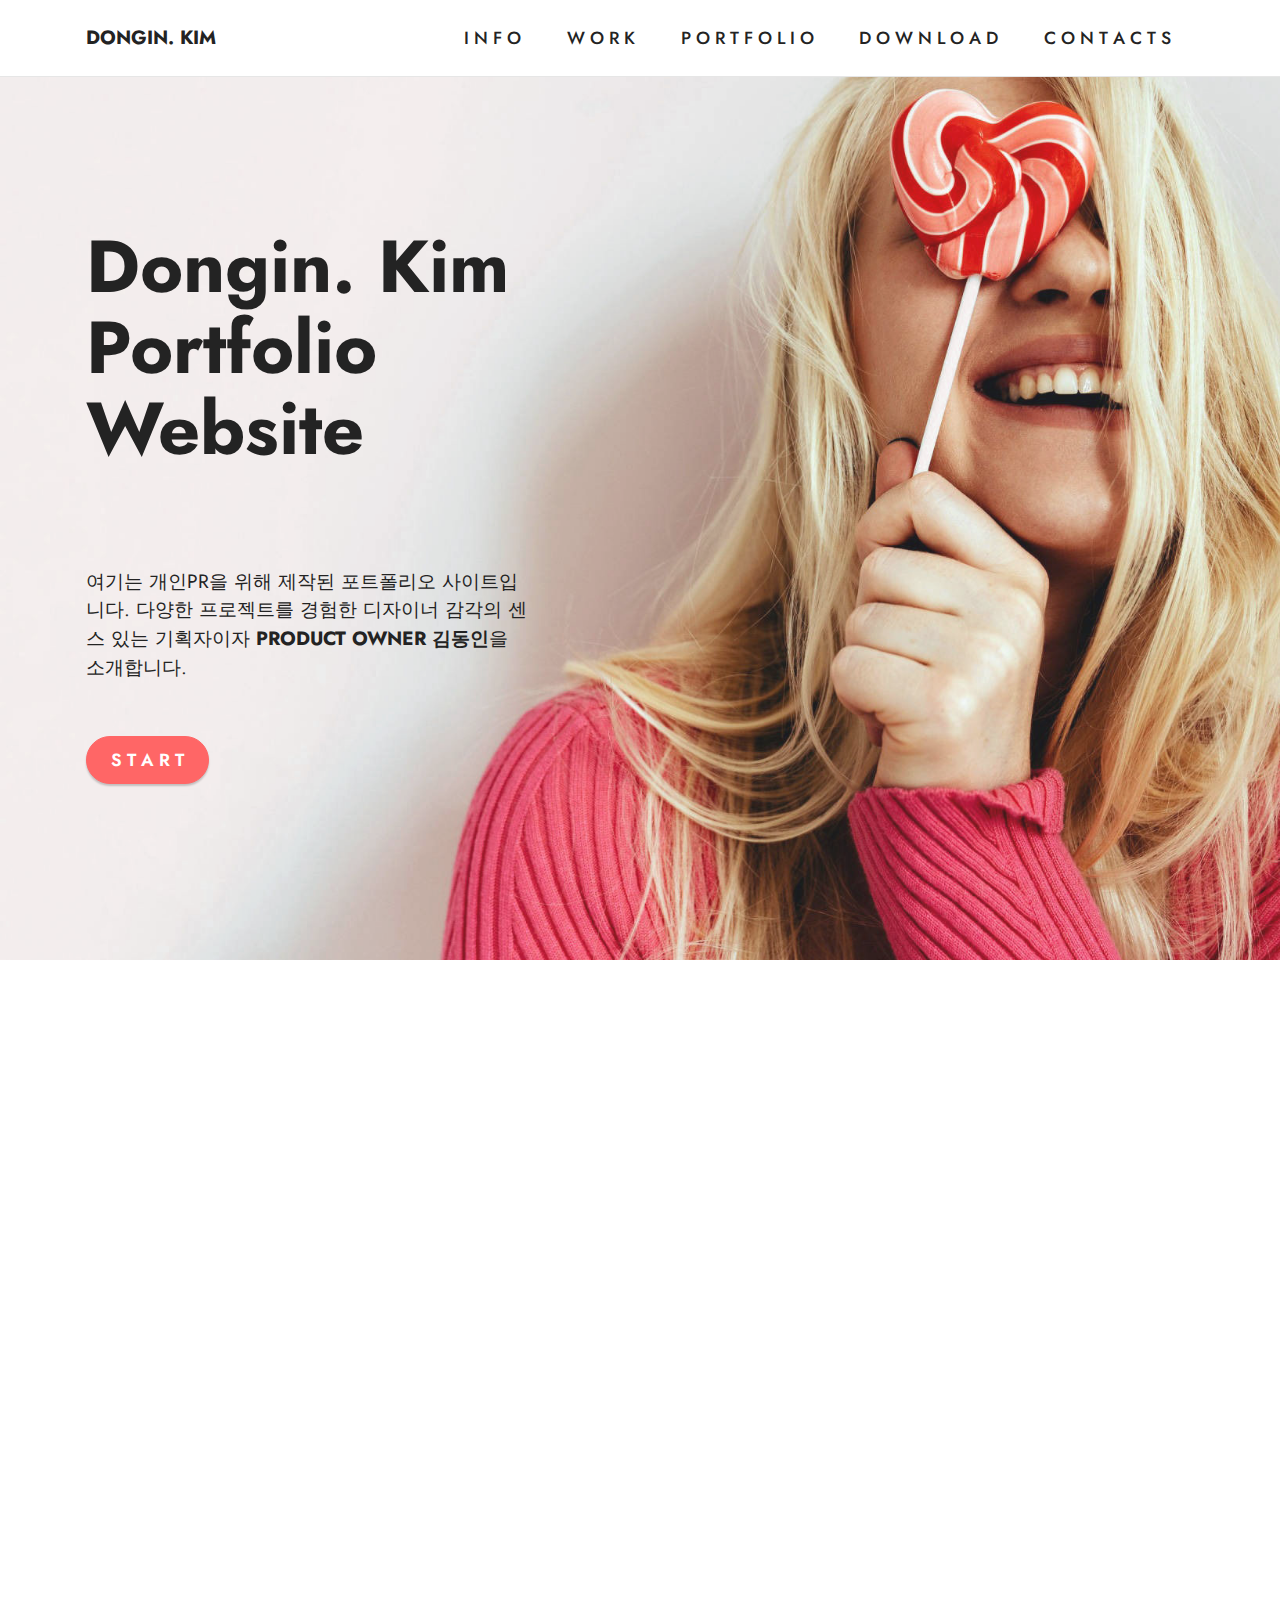
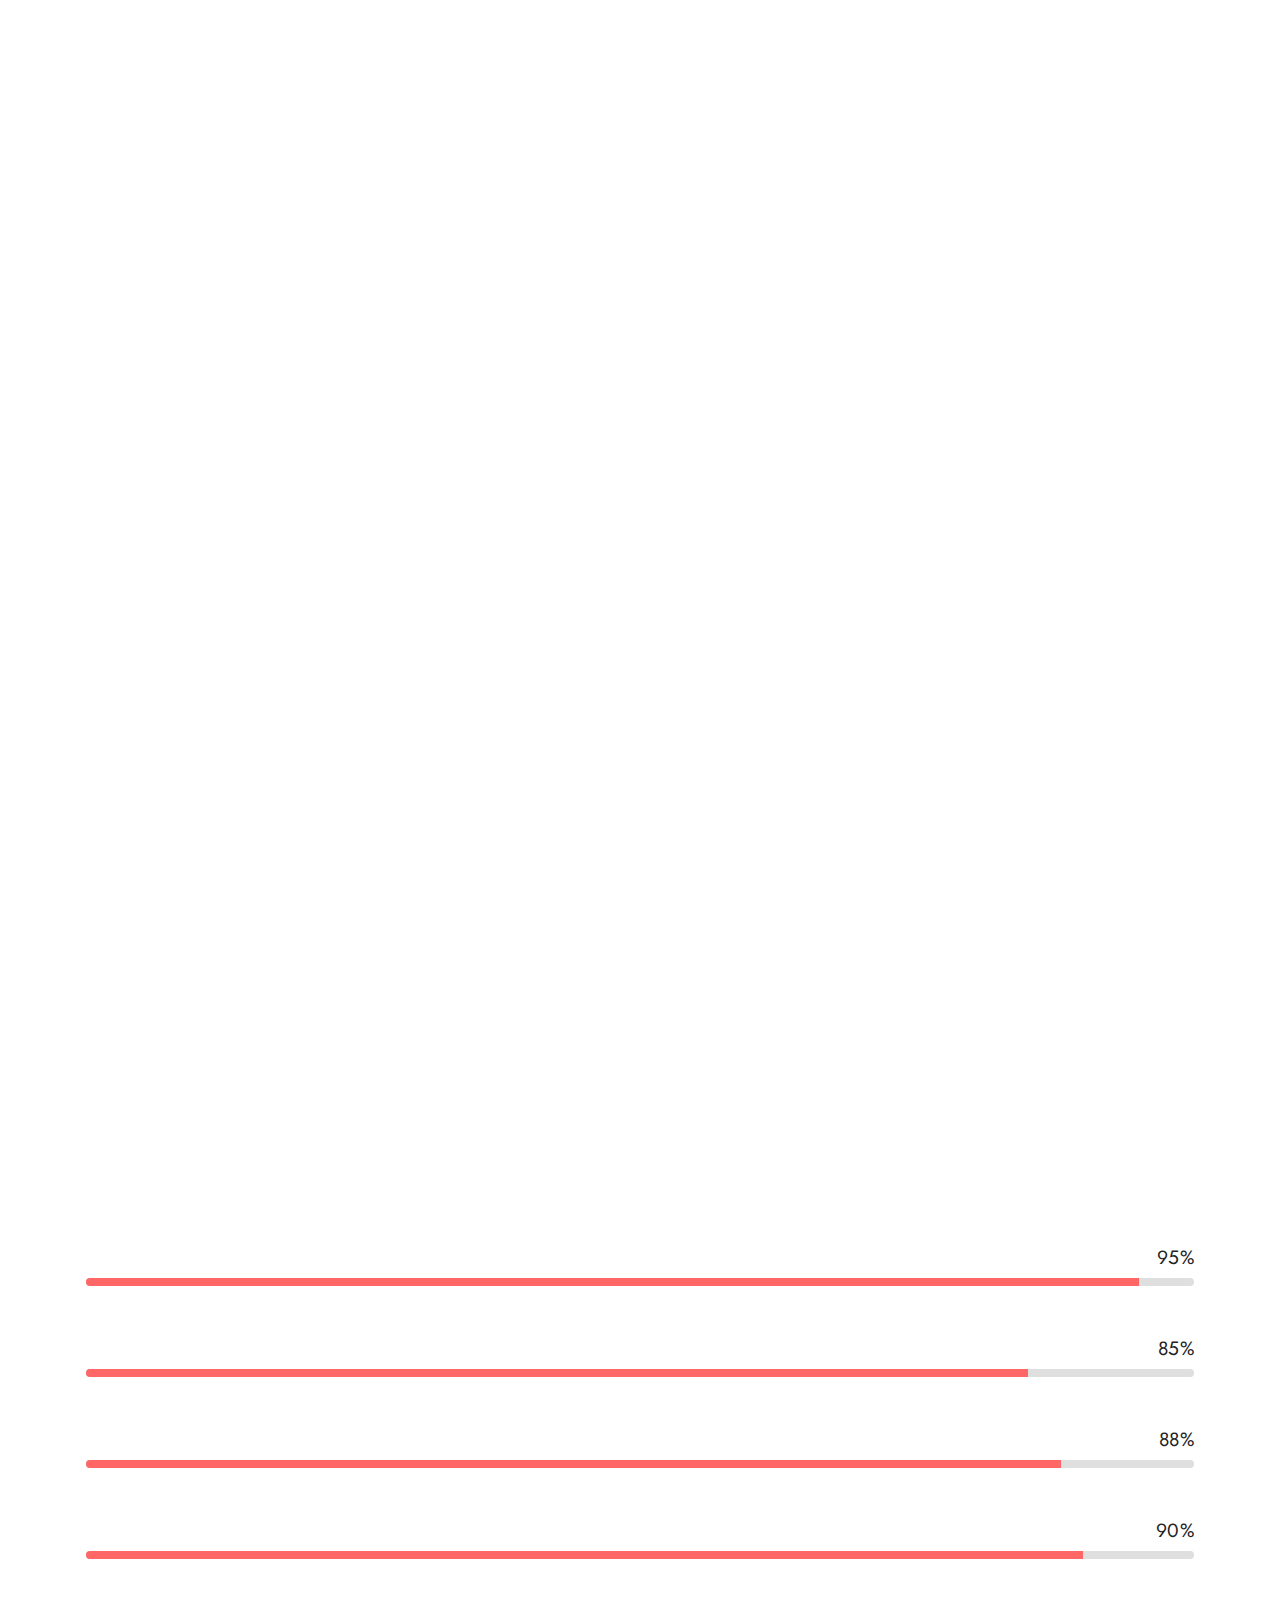
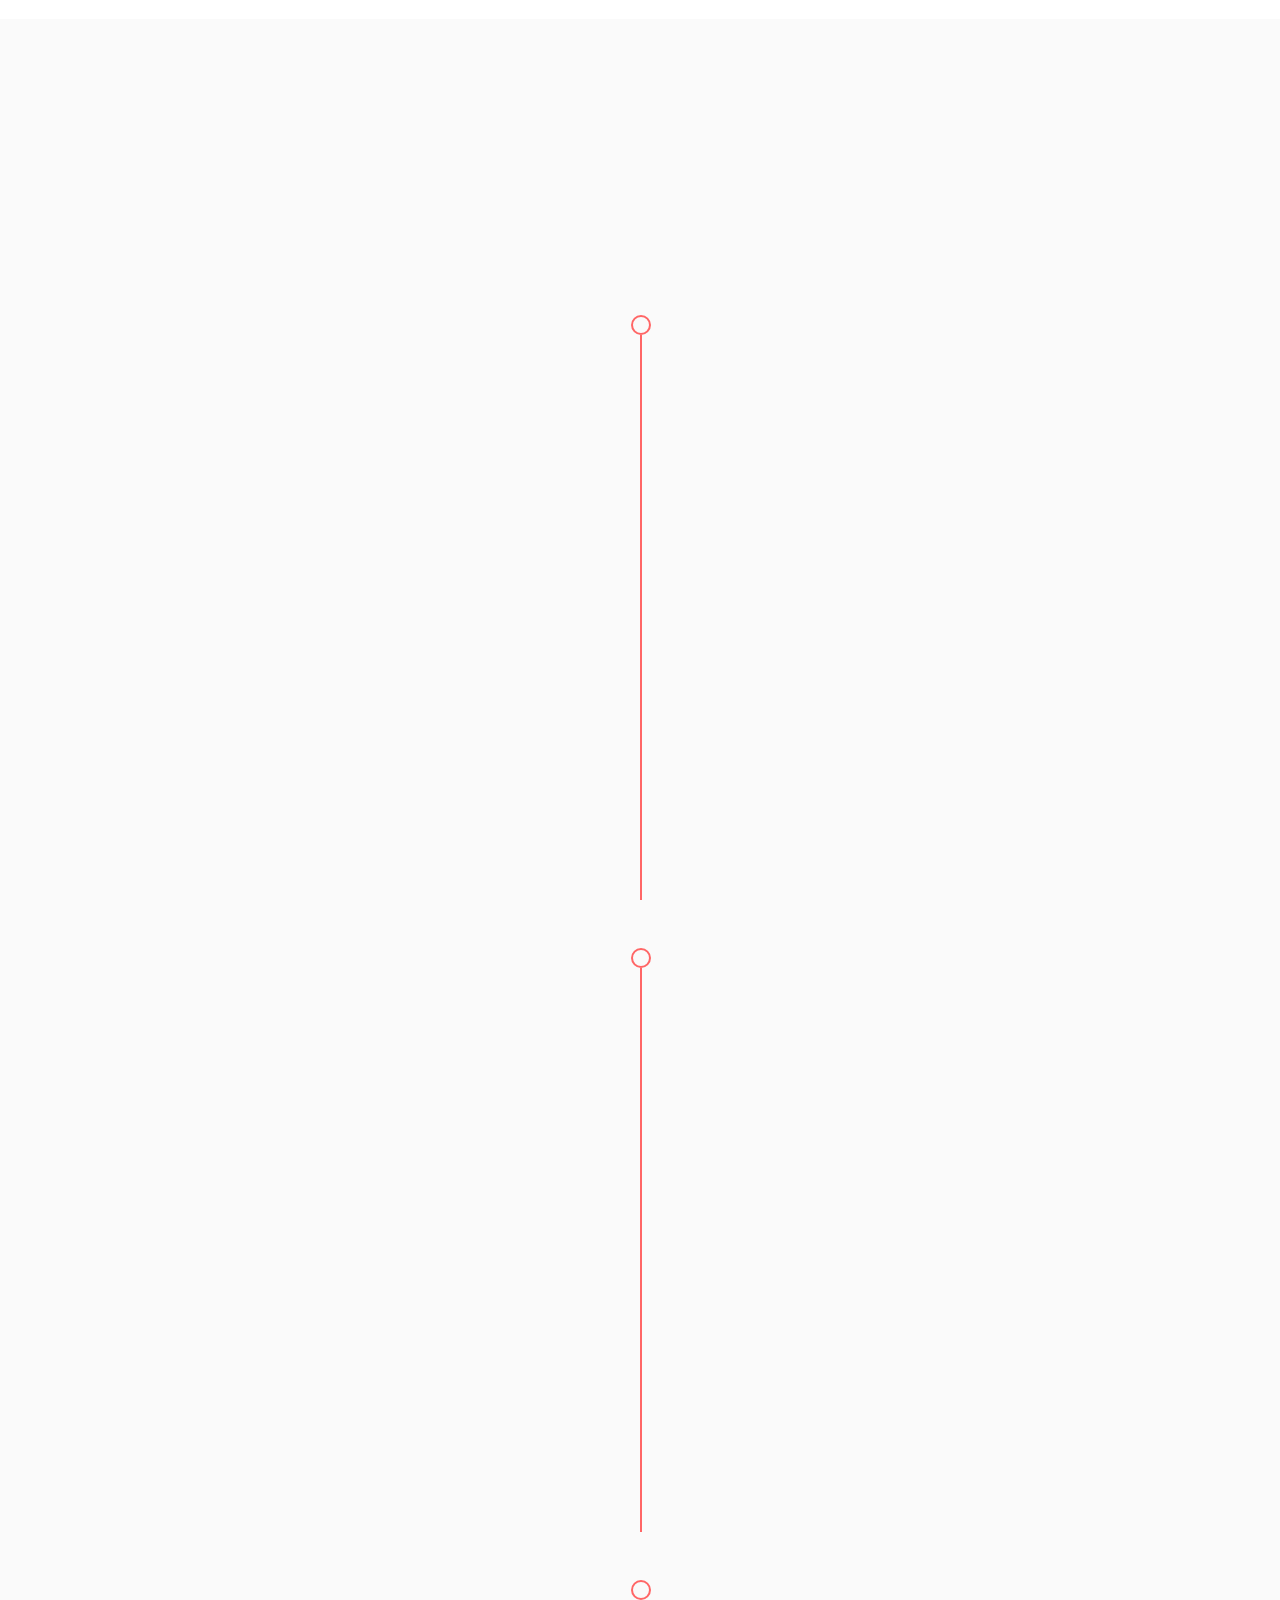
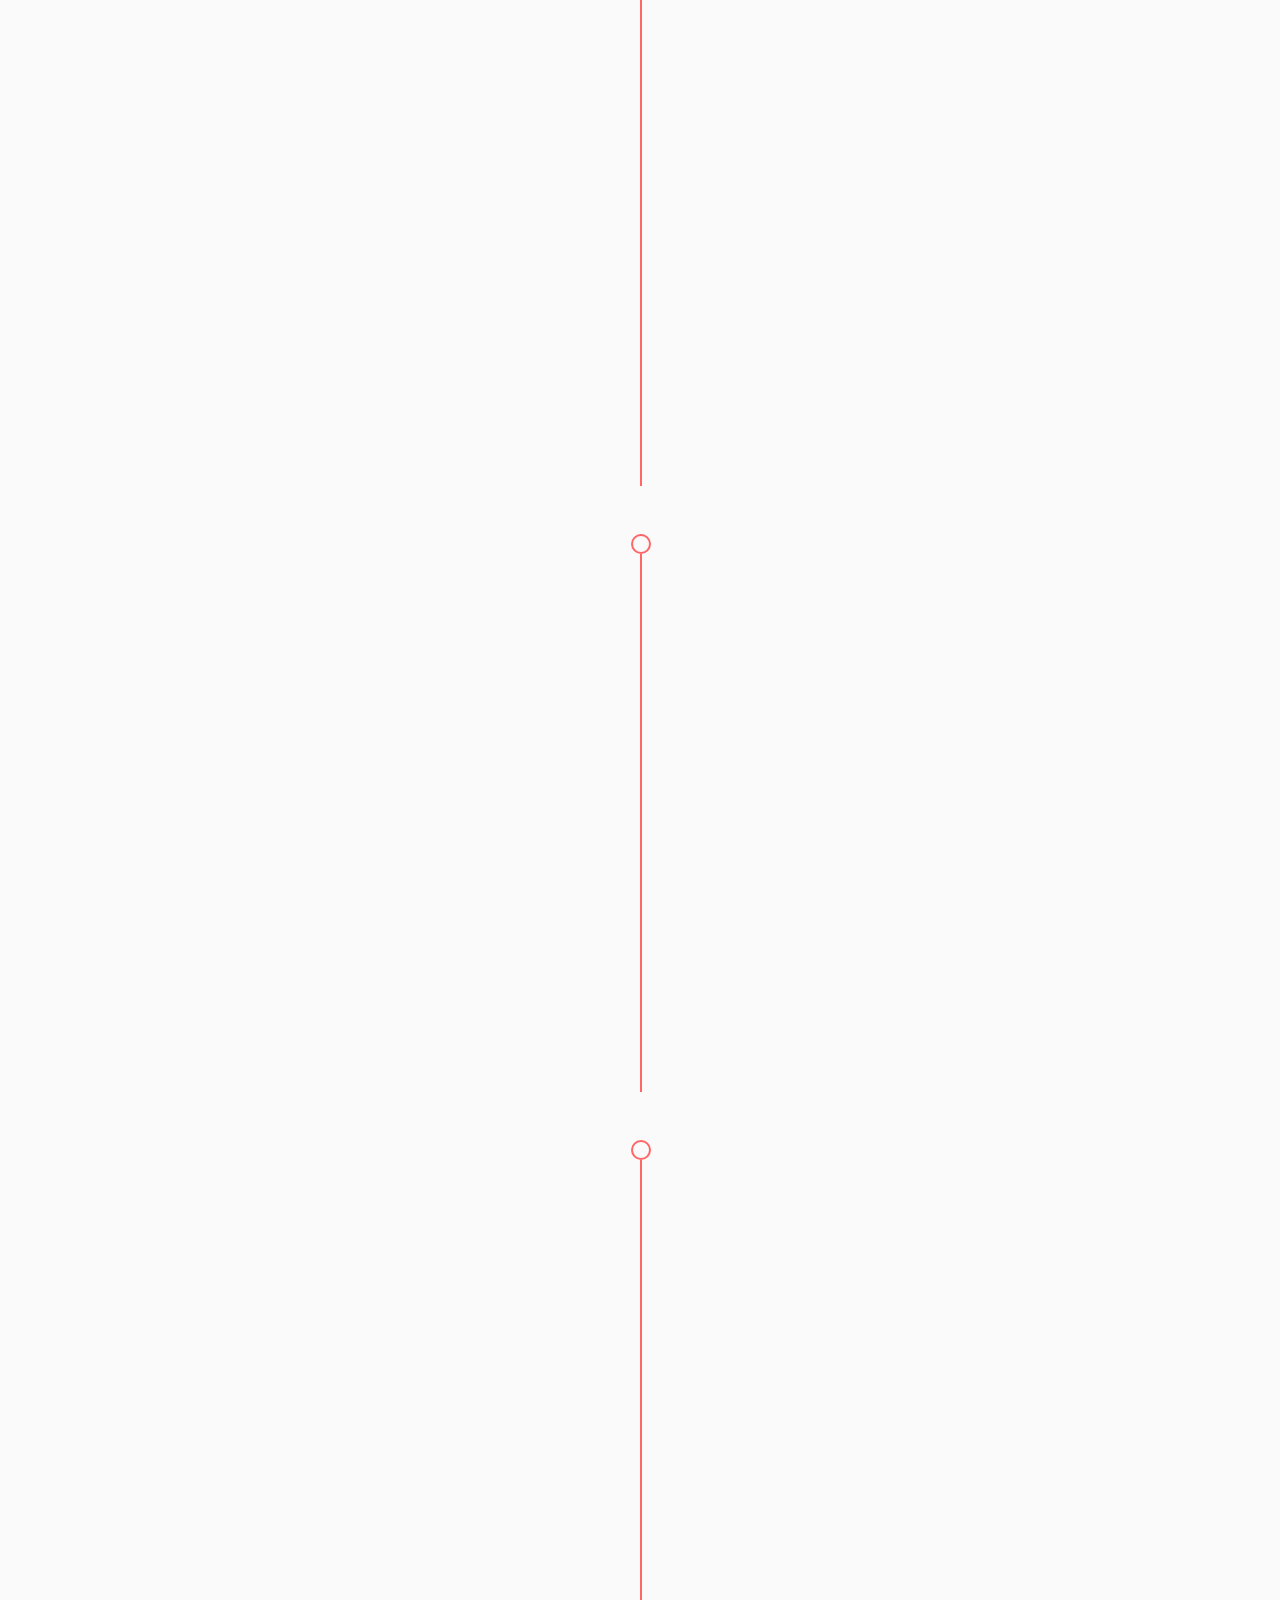
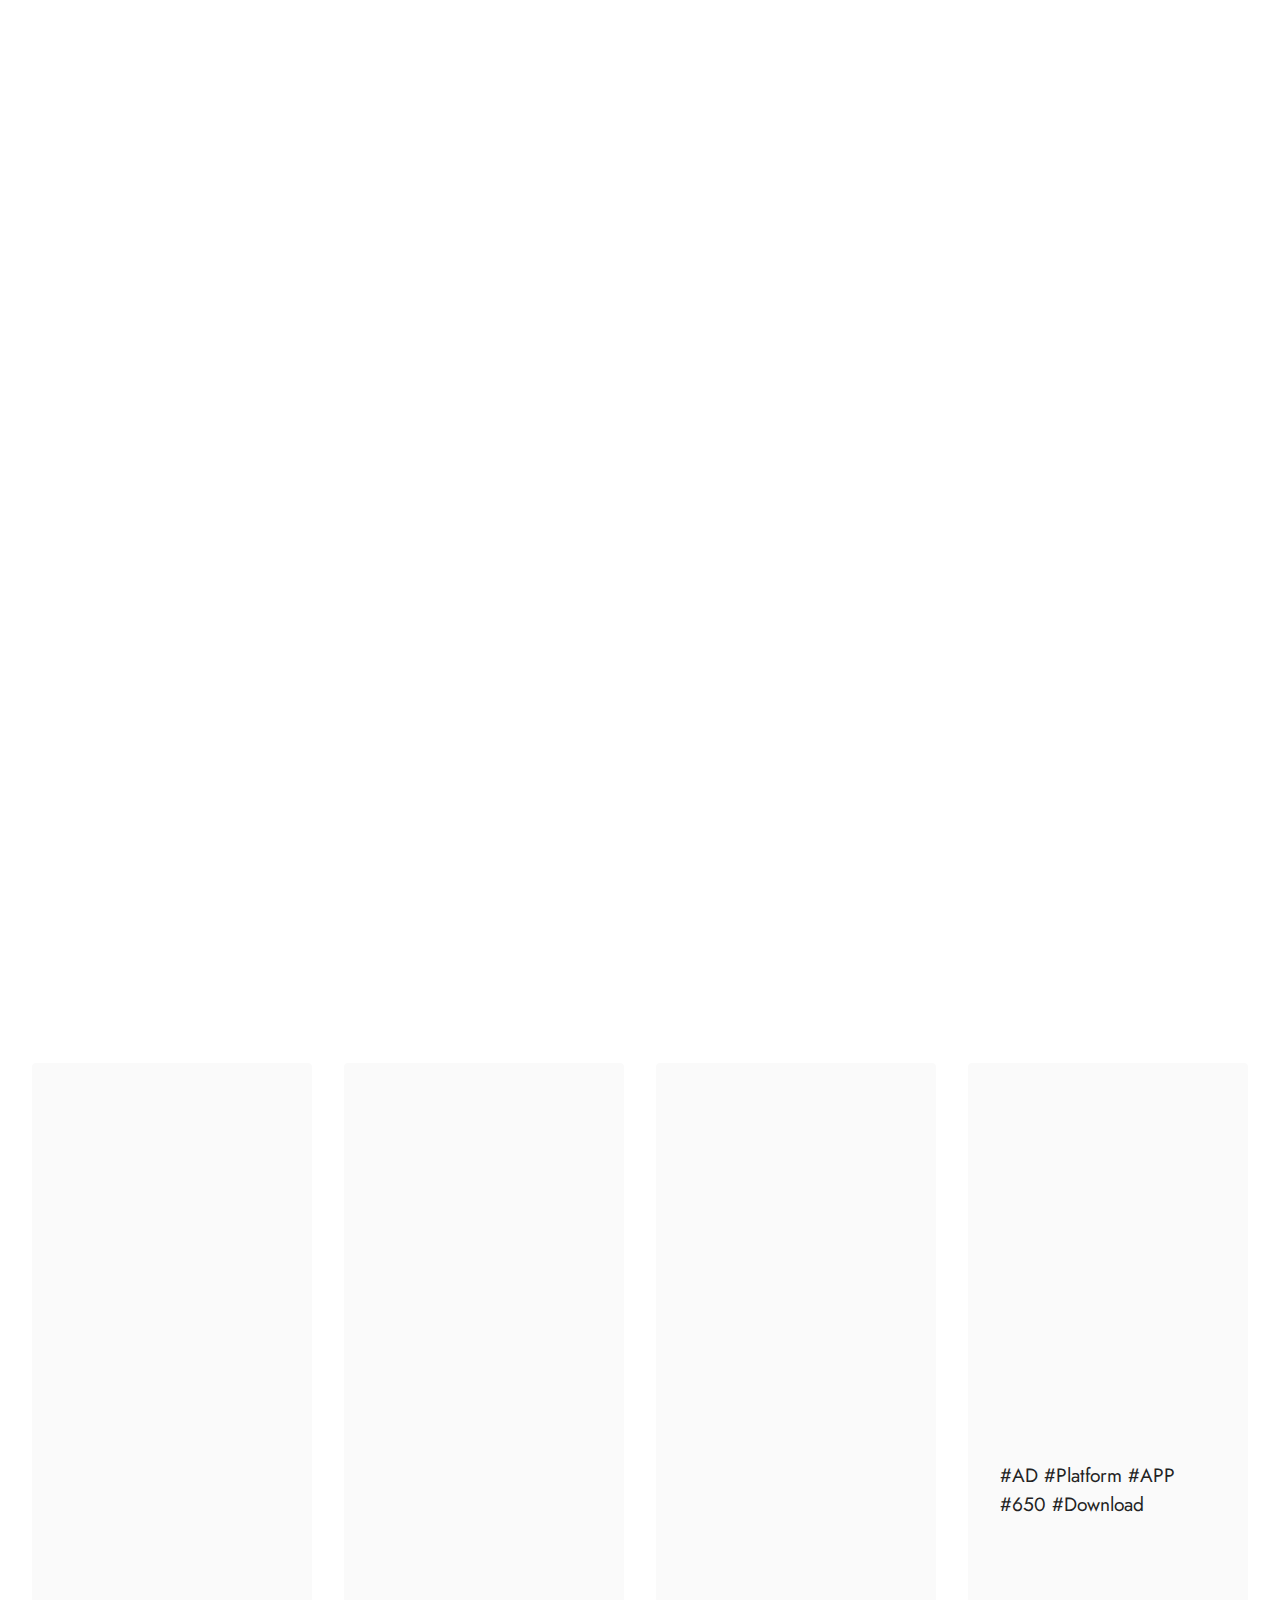
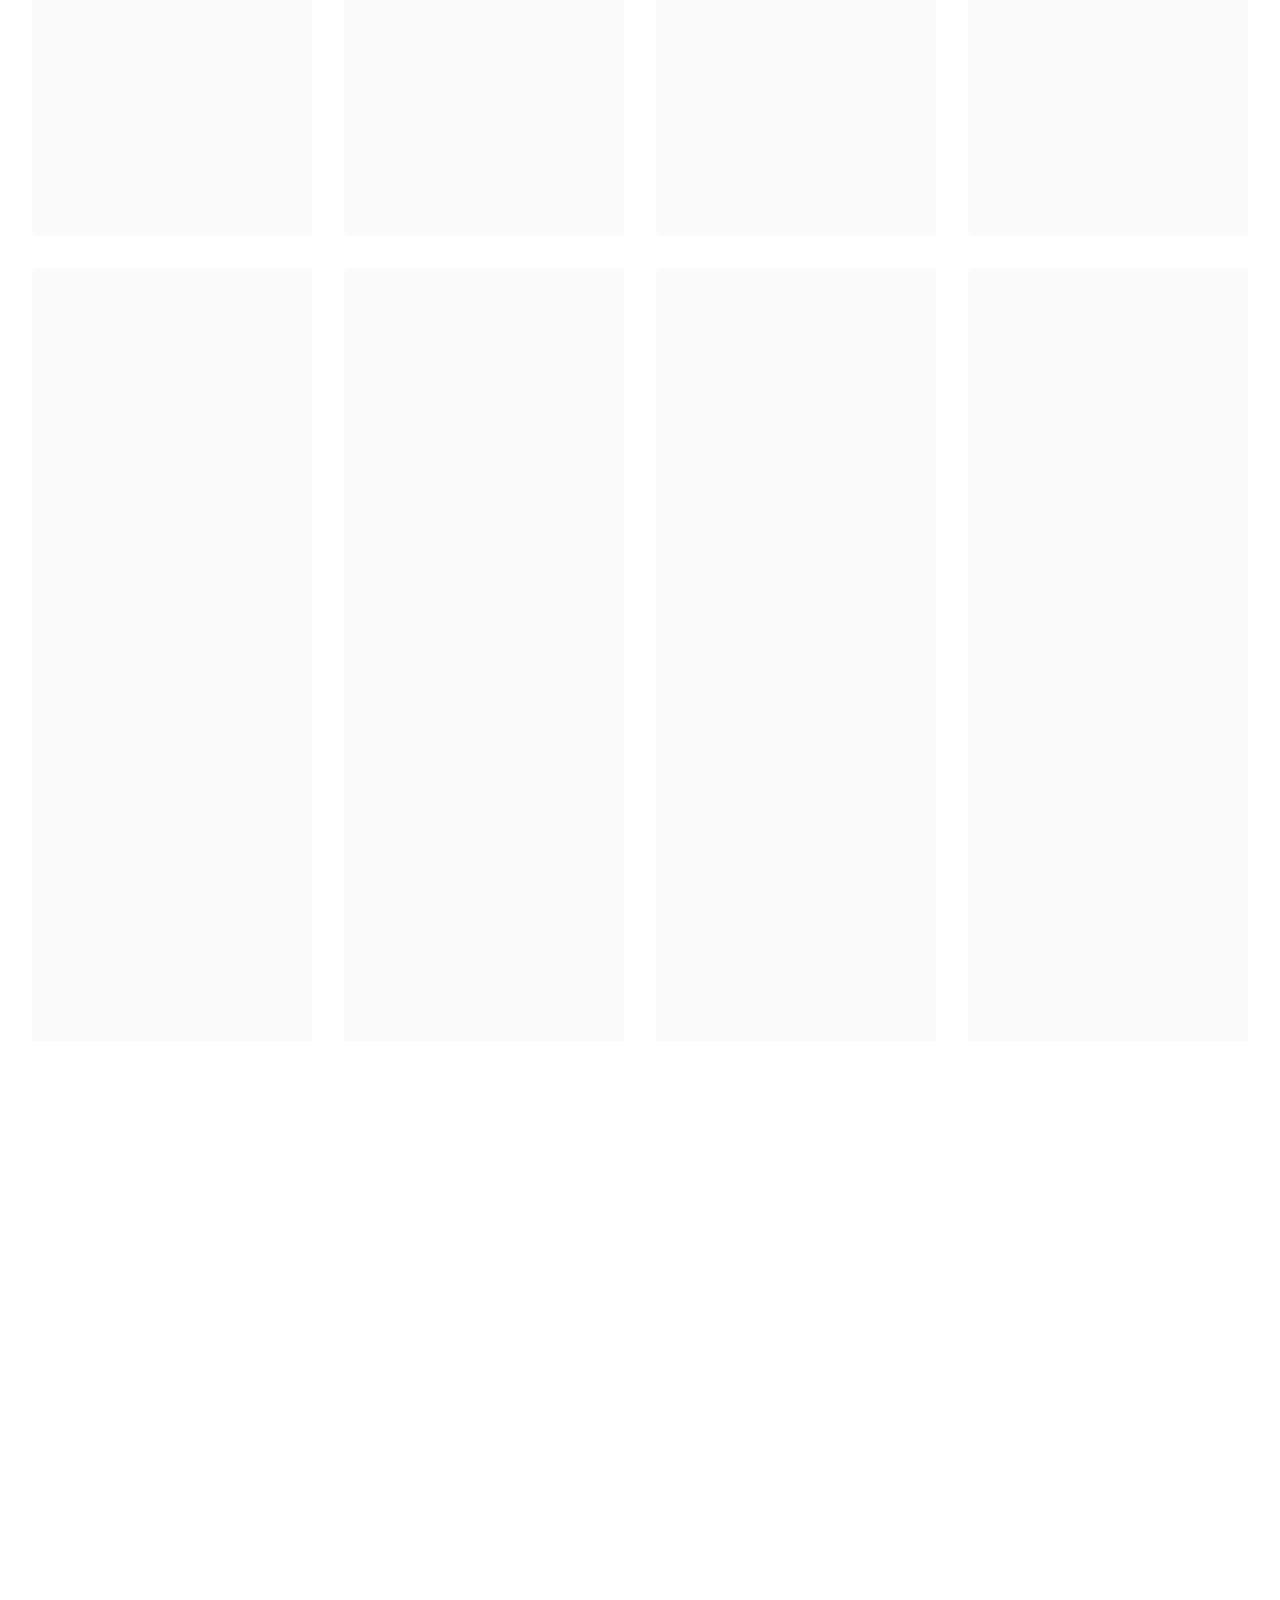
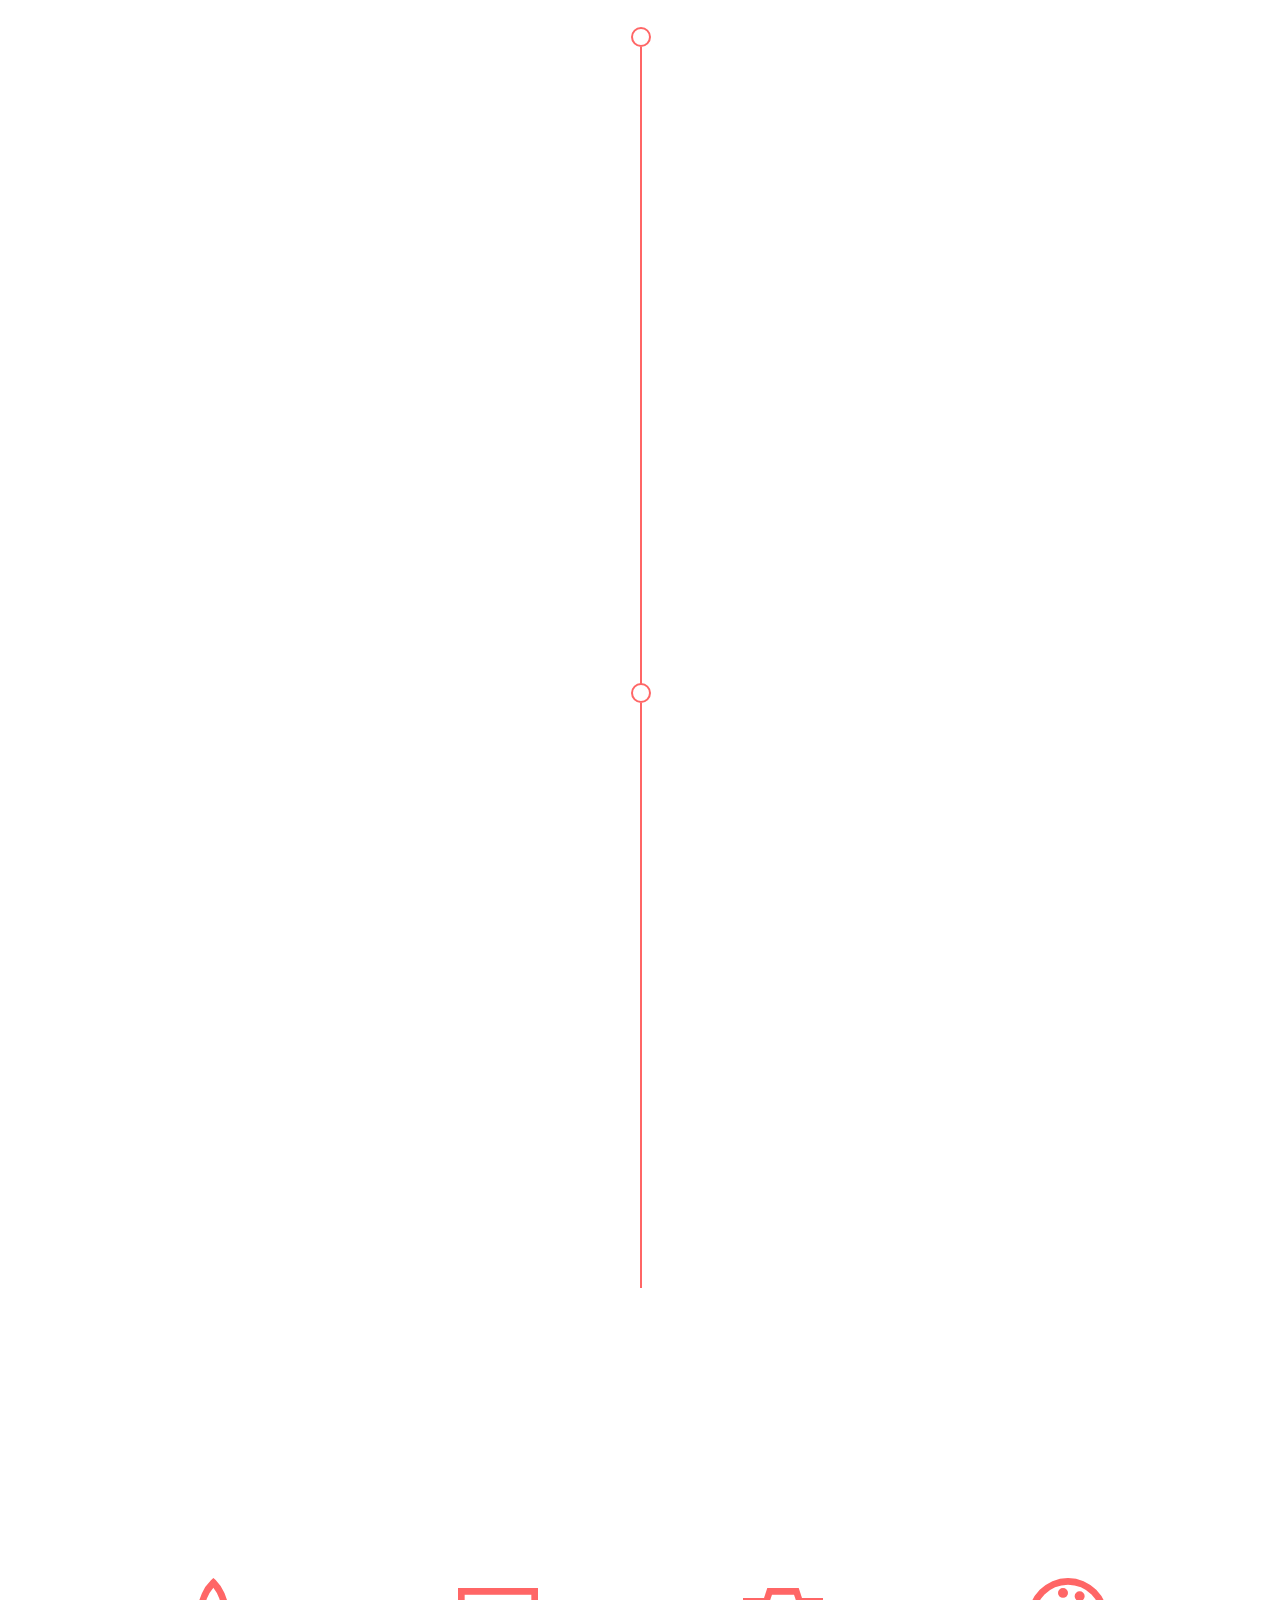
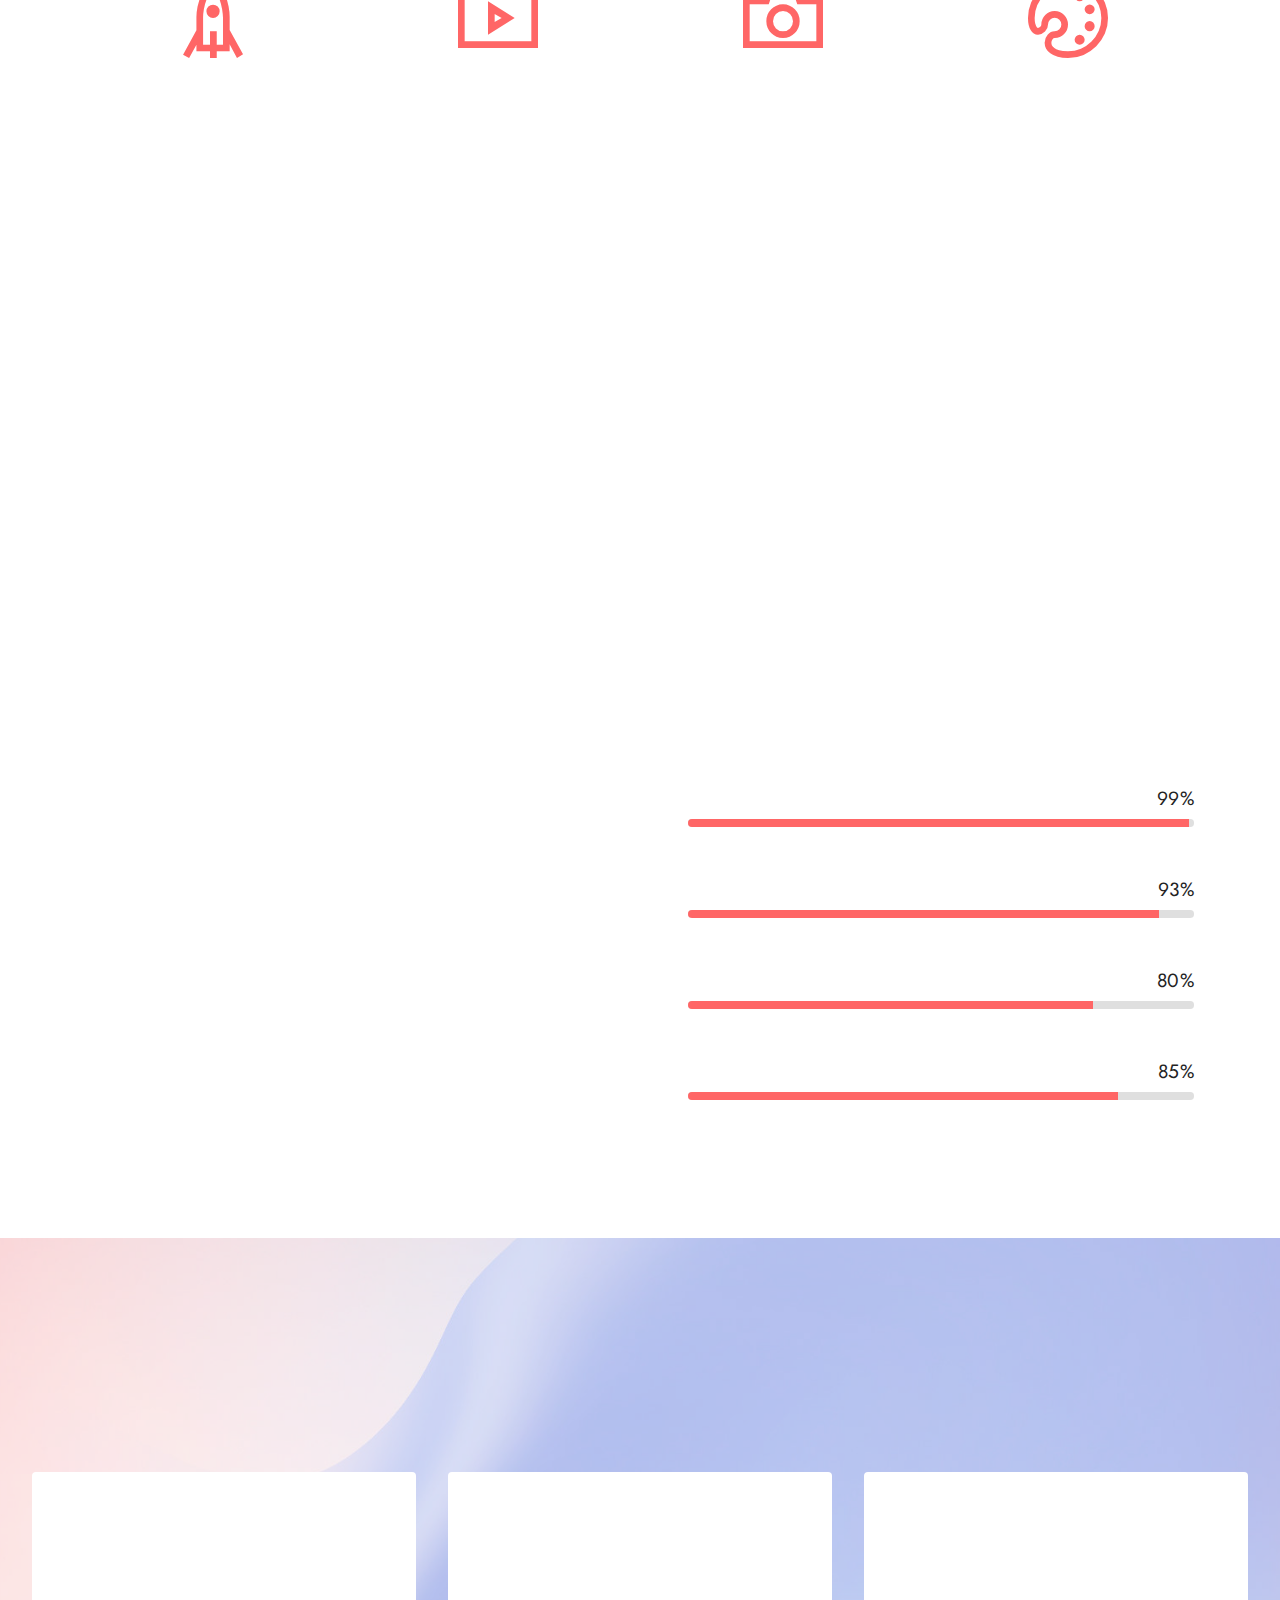
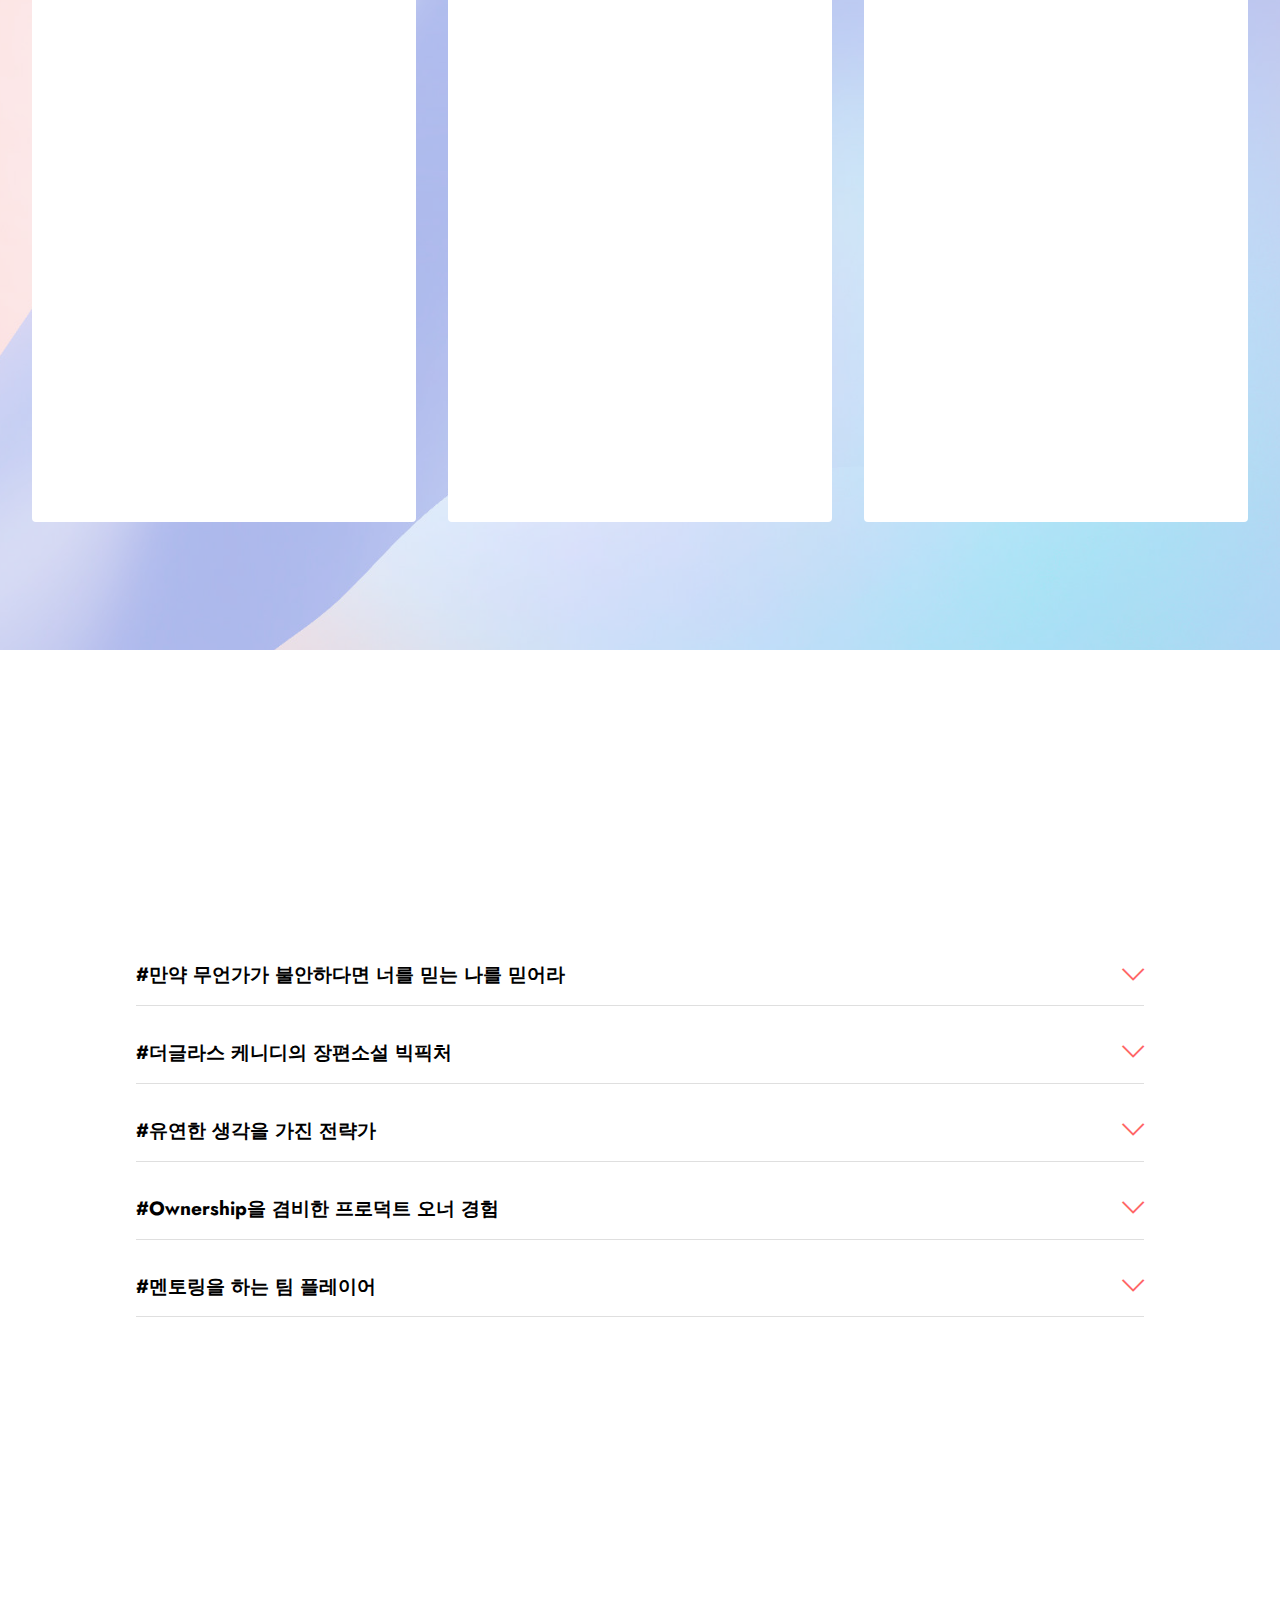
==== commit de8d9fa2: "20210126_Dongin_Portfolio_v0.7.3" ====
--- a/index.html
+++ b/index.html
@@ -273,7 +273,7 @@
                         <h4 class="mbr-timeline-title mbr-fonts-style mb-0 display-5"><strong>파킹클라우드 (IPARKING)&nbsp;</strong></h4>
                         <p class="mbr-text mbr-fonts-style mt-3 mb-0 display-4"><strong>Working Period.</strong>&nbsp; &nbsp;2017 Nov. ~ 2019 Aug.&nbsp;<br><strong>
 Job Position.&nbsp; &nbsp; &nbsp; &nbsp; &nbsp;</strong>아이파킹디비전<strong>&nbsp;</strong>기획팀 / 팀장<br>&nbsp;<br><strong>Main Tasks.</strong>
-<br>- O2O 주차서비스 APP/WEB 서비스 총괄 전략&nbsp;&nbsp;<br>- 아이파킹 주차서비스 APP/WEB 서비스 기획 및 운영 관리<br>- Mobility 연계 사업(MaaS) 검토 및 스마트주차 신규전략 수립<br>-&nbsp;현대 GENESIS 카(Car)페이먼트 시스템 프로젝트 TFT<br><br><strong>WebSite.</strong>&nbsp; &nbsp;<a href="http://www.parkingcloud.co.kr" class="text-primary" target="_blank">http://www.parkingcloud.co.kr</a><br><strong>AppStore.&nbsp;</strong><a href="https://url.kr/DHBQjd" class="text-primary" target="_blank">https://url.kr/DHBQjd</a><br><strong>Youtube.</strong>&nbsp; &nbsp;<a href="https://youtu.be/E0BC1ZnnvME" class="text-primary" target="_blank">https://youtu.be/E0BC1ZnnvME</a><br></p>
+<br>- 모빌리티 O2O 주차서비스 APP/WEB 서비스 기획팀 운영&nbsp;&nbsp;<br>- 아이파킹 주차서비스 APP/WEB 서비스 기획 및 운영 관리<br>- Mobility 연계 사업(MaaS) 검토 및 스마트주차 신규전략 수립<br>-&nbsp;현대 GENESIS 카(Car)페이먼트 시스템 프로젝트 TFT<br><br><strong>WebSite.</strong>&nbsp; &nbsp;<a href="http://www.parkingcloud.co.kr" class="text-primary" target="_blank">http://www.parkingcloud.co.kr</a><br><strong>AppStore.&nbsp;</strong><a href="https://url.kr/DHBQjd" class="text-primary" target="_blank">https://url.kr/DHBQjd</a><br><strong>Youtube.</strong>&nbsp; &nbsp;<a href="https://youtu.be/E0BC1ZnnvME" class="text-primary" target="_blank">https://youtu.be/E0BC1ZnnvME</a><br></p>
                     </div>
                 </div>
             </div>
@@ -357,7 +357,7 @@
                 <div class="timeline-date col-12">
                     <div class="timeline-date-wrapper">
                         <p class="mbr-timeline-date display-7">
-                            9 July 2009</p>
+                            9 August 2009</p>
                     </div>
                 </div>
                 <span class="iconBackground"></span>
@@ -369,7 +369,7 @@
                 <div class="col-12 col-md-6">
                     <div class="timeline-text-wrapper">
                         <h4 class="mbr-timeline-title mbr-fonts-style mb-0 display-5"><strong>미디어포스 (Media4th)</strong></h4>
-                        <p class="mbr-text mbr-fonts-style mt-3 mb-0 display-7"><strong>Working Period.</strong>&nbsp; &nbsp;2009 Jul. ~ 2011 Apr. 
+                        <p class="mbr-text mbr-fonts-style mt-3 mb-0 display-7"><strong>Working Period.</strong>&nbsp; &nbsp;2009 Aug. ~ 2011 Apr. 
 <br><strong>Job Position.&nbsp; &nbsp; &nbsp; &nbsp; &nbsp;</strong>전략기획본부 / 대리
 <br>
 <br><strong>Main Tasks. 
@@ -602,8 +602,8 @@
         <div class="row justify-content-center">
             <div class="col-12 col-lg-8">
                 
-                <p class="mbr-text mb-5 mbr-fonts-style display-4"><strong>V0.6_ 210124.</strong> 사이트를 실시간 제작하고 있어 완성전 검토하시는 분께 양해 부탁드립니다.<br><br></p>
-                <div class="mbr-section-btn"><a class="btn btn-info display-4" href="index.html#timeline1-1l">&nbsp;L E A R N&nbsp; &nbsp;M O R E&nbsp;</a></div>
+                <p class="mbr-text mb-5 mbr-fonts-style display-4"><strong>V0.7_ 210126.</strong> 사이트를 실시간 제작하고 있어 완성전 검토하시는 분께 양해 부탁드립니다.<br><br></p>
+                <div class="mbr-section-btn"><a class="btn btn-info display-4" href="Portfolio_List.html">&nbsp; M O R E&nbsp; P O J E C T&nbsp;</a></div>
             </div>
         </div>
     </div>
@@ -823,7 +823,7 @@
     <div class="container-fluid">
         <div class="mbr-section-head">
             <h4 class="mbr-section-title mbr-fonts-style align-center mb-0 display-2"><strong>D O W N L O A D</strong><strong><br></strong><strong><br></strong></h4>
-            <h5 class="mbr-section-subtitle mbr-fonts-style align-center mb-0 mt-2 display-5">하단에 JOBOFFER를 통해 연락주시면 비밀번호를 공유해 드립니다.&nbsp; &nbsp;<br><br></h5>
+            
         </div>
         <div class="row mt-4">
             <div class="item features-image сol-12 col-md-6 col-lg-4">
@@ -1135,7 +1135,7 @@
                 <div class="form-container">
                     <div class="media-container-column" data-form-type="formoid">
                         <!---Formbuilder Form--->
-                        <form action="https://mobirise.eu/" method="POST" class="mbr-form form-with-styler" data-form-title="Mobirise Form"><input type="hidden" name="email" data-form-email="true" value="MZGjz7U/wwEC4l4Xs+yP53rxpwzz1EScTD2I7sR5UaMU/3TAluwTbm3PKd4aaTDsRhwk8FuEjDLAsSddFYIHSB8gLVlvfuys8k3CtRgFYihn9JxPXvzeBGMn3ae8pkdX">
+                        <form action="https://mobirise.eu/" method="POST" class="mbr-form form-with-styler" data-form-title="Mobirise Form"><input type="hidden" name="email" data-form-email="true" value="BmjOiE02B5XxFKyBbSbHVMDrKkXQV5aRr/OSiUy8An8giQqlVry64c5Sjt/jxh261BX2ah6WND44pNHebrqWhCf2KoPGD2hJFIjS1CGPsS8CO+H4Mdcnb6EJcdlOT9yp">
                             <div class="row">
                                 <div hidden="hidden" data-form-alert="" class="alert alert-success col-12">제안 주셔서 감사드립니다. 인연이 되길 희망합니다.</div>
                                 <div hidden="hidden" data-form-alert-danger="" class="alert alert-danger col-12">
@@ -1216,7 +1216,7 @@
             </div>
         </div>
     </div>
-</section><section style="background-color: #fff; font-family: -apple-system, BlinkMacSystemFont, 'Segoe UI', 'Roboto', 'Helvetica Neue', Arial, sans-serif; color:#aaa; font-size:12px; padding: 0; align-items: center; display: flex;"><a href="https://mobirise.site/j" style="flex: 1 1; height: 3rem; padding-left: 1rem;"></a><p style="flex: 0 0 auto; margin:0; padding-right:1rem;">Created with <a href="https://mobirise.site/a" style="color:#aaa;">Mobirise</a></p></section><script src="assets/web/assets/jquery/jquery.min.js"></script>  <script src="assets/popper/popper.min.js"></script>  <script src="assets/tether/tether.min.js"></script>  <script src="assets/bootstrap/js/bootstrap.min.js"></script>  <script src="assets/smoothscroll/smooth-scroll.js"></script>  <script src="assets/viewportchecker/jquery.viewportchecker.js"></script>  <script src="assets/mbr-switch-arrow/mbr-switch-arrow.js"></script>  <script src="assets/bootstrapcarouselswipe/bootstrap-carousel-swipe.js"></script>  <script src="assets/mbr-testimonials-slider/mbr-testimonials-slider.js"></script>  <script src="assets/dropdown/js/nav-dropdown.js"></script>  <script src="assets/dropdown/js/navbar-dropdown.js"></script>  <script src="assets/touchswipe/jquery.touch-swipe.min.js"></script>  <script src="assets/theme/js/script.js"></script>  <script src="assets/formoid/formoid.min.js"></script>  
+</section><section style="background-color: #fff; font-family: -apple-system, BlinkMacSystemFont, 'Segoe UI', 'Roboto', 'Helvetica Neue', Arial, sans-serif; color:#aaa; font-size:12px; padding: 0; align-items: center; display: flex;"><a href="https://mobirise.site/r" style="flex: 1 1; height: 3rem; padding-left: 1rem;"></a><p style="flex: 0 0 auto; margin:0; padding-right:1rem;">Built with Mobirise - <a href="https://mobirise.site/k" style="color:#aaa;">Try here</a></p></section><script src="assets/web/assets/jquery/jquery.min.js"></script>  <script src="assets/popper/popper.min.js"></script>  <script src="assets/tether/tether.min.js"></script>  <script src="assets/bootstrap/js/bootstrap.min.js"></script>  <script src="assets/smoothscroll/smooth-scroll.js"></script>  <script src="assets/viewportchecker/jquery.viewportchecker.js"></script>  <script src="assets/mbr-switch-arrow/mbr-switch-arrow.js"></script>  <script src="assets/bootstrapcarouselswipe/bootstrap-carousel-swipe.js"></script>  <script src="assets/mbr-testimonials-slider/mbr-testimonials-slider.js"></script>  <script src="assets/dropdown/js/nav-dropdown.js"></script>  <script src="assets/dropdown/js/navbar-dropdown.js"></script>  <script src="assets/touchswipe/jquery.touch-swipe.min.js"></script>  <script src="assets/theme/js/script.js"></script>  <script src="assets/formoid/formoid.min.js"></script>  
   
   
  <div id="scrollToTop" class="scrollToTop mbr-arrow-up"><a style="text-align: center;"><i class="mbr-arrow-up-icon mbr-arrow-up-icon-cm cm-icon cm-icon-smallarrow-up"></i></a></div>
--- a/assets/mobirise/css/mbr-additional.css
+++ b/assets/mobirise/css/mbr-additional.css
@@ -2541,98 +2541,2153 @@
 .cid-smQjXdY1wt .media-container-row .row-copirayt p {
   width: 100%;
 }
-.cid-smKdeoEd3g {
+.cid-smQQWUYoK6 {
   padding-top: 6rem;
+  padding-bottom: 0rem;
+  background-color: #ff6666;
+}
+.cid-smQQWUYoK6 .mbr-section-title {
+  color: #ffffff;
+  text-align: center;
+}
+.cid-smQQWUYoK6 .mbr-section-subtitle {
+  color: #ffffff;
+}
+.cid-smQQWVkAdd {
+  padding-top: 6rem;
+  padding-bottom: 5rem;
+  background-color: #ff6666;
+}
+.cid-smQQWVkAdd .top-line {
+  display: flex;
+  justify-content: space-between;
+}
+.cid-smQQWVkAdd .mbr-section-title,
+.cid-smQQWVkAdd .mbr-section-subtitle {
+  text-align: center;
+}
+.cid-smQQWVkAdd .card:not(:nth-last-child(1)) {
+  margin-bottom: 2rem;
+}
+.cid-smQQWVkAdd .card-wrapper {
+  border-radius: 4px;
+  background-color: #ff8a8a;
+}
+.cid-smQQWVkAdd .image-wrapper img {
+  width: 100%;
+  object-fit: cover;
+}
+@media (max-width: 767px) {
+  .cid-smQQWVkAdd .card-box {
+    padding: 1rem;
+  }
+}
+@media (min-width: 768px) {
+  .cid-smQQWVkAdd .card-box {
+    padding-right: 2rem;
+  }
+}
+@media (min-width: 992px) {
+  .cid-smQQWVkAdd .card-box {
+    padding-left: 2rem;
+    padding-right: 4rem;
+  }
+}
+.cid-smQQWVkAdd .card-title {
+  color: #ffffff;
+}
+.cid-smQQWVkAdd .mbr-text {
+  color: #fafafa;
+}
+.cid-smQQWVkAdd .cost {
+  color: #ffffff;
+}
+.cid-smQQWW1cNC {
+  padding-top: 6rem;
+  padding-bottom: 6rem;
+  background-color: #ffffff;
+}
+@media (min-width: 992px) {
+  .cid-smQQWW1cNC .text-wrapper {
+    padding: 2rem;
+  }
+}
+.cid-smQQWW1cNC .image-wrapper img {
+  width: 100%;
+  object-fit: cover;
+}
+@media (max-width: 767px) {
+  .cid-smQQWW1cNC .image-wrapper {
+    margin-bottom: 2rem;
+  }
+}
+.cid-smQQWWgE02 {
+  padding-top: 4rem;
+  padding-bottom: 4rem;
+  background-color: #ffffff;
+}
+@media (max-width: 991px) {
+  .cid-smQQWWgE02 .image-wrapper {
+    margin-bottom: 1rem;
+  }
+}
+.cid-smQQWWgE02 .row {
+  flex-direction: row-reverse;
+}
+.cid-smQQWWgE02 img {
+  width: 100%;
+}
+@media (min-width: 992px) {
+  .cid-smQQWWgE02 .text-wrapper {
+    padding: 2rem;
+  }
+}
+.cid-smQQWWwCZk {
+  padding-top: 6rem;
+  padding-bottom: 6rem;
+  background-color: #fafafa;
+}
+@media (max-width: 991px) {
+  .cid-smQQWWwCZk .image-wrapper {
+    margin-bottom: 1rem;
+  }
+}
+.cid-smQQWWwCZk img {
+  width: 100%;
+}
+@media (min-width: 992px) {
+  .cid-smQQWWwCZk .text-wrapper {
+    padding: 2rem;
+  }
+}
+.cid-smQQWWMaM8 {
+  padding-top: 6rem;
+  padding-bottom: 6rem;
+  background-color: #fafafa;
+}
+@media (max-width: 991px) {
+  .cid-smQQWWMaM8 .image-wrapper {
+    margin-bottom: 1rem;
+  }
+}
+.cid-smQQWWMaM8 .row {
+  flex-direction: row-reverse;
+}
+.cid-smQQWWMaM8 img {
+  width: 100%;
+}
+@media (min-width: 992px) {
+  .cid-smQQWWMaM8 .text-wrapper {
+    padding: 2rem;
+  }
+}
+.cid-smQQWX0Cx6 {
+  padding-top: 6rem;
+  padding-bottom: 6rem;
+  background-color: #ffffff;
+}
+@media (max-width: 991px) {
+  .cid-smQQWX0Cx6 .image-wrapper {
+    margin-bottom: 1rem;
+  }
+}
+.cid-smQQWX0Cx6 img {
+  width: 100%;
+}
+@media (min-width: 992px) {
+  .cid-smQQWX0Cx6 .text-wrapper {
+    padding: 2rem;
+  }
+}
+.cid-smQQWXfynO {
+  padding-top: 6rem;
+  padding-bottom: 6rem;
+  background-color: #ffffff;
+}
+@media (max-width: 991px) {
+  .cid-smQQWXfynO .image-wrapper {
+    margin-bottom: 1rem;
+  }
+}
+.cid-smQQWXfynO .row {
+  flex-direction: row-reverse;
+}
+.cid-smQQWXfynO img {
+  width: 100%;
+}
+@media (min-width: 992px) {
+  .cid-smQQWXfynO .text-wrapper {
+    padding: 2rem;
+  }
+}
+.cid-smQQWXs9yi {
+  padding-top: 4rem;
+  padding-bottom: 2rem;
+  background-color: #ff6666;
+}
+.cid-smQQWXs9yi .card {
+  border-radius: 0;
+}
+@media (min-width: 992px) {
+  .cid-smQQWXs9yi .card {
+    border-right: 1px solid white;
+  }
+}
+@media (max-width: 991px) {
+  .cid-smQQWXs9yi .card {
+    border-right: 0px;
+    border-bottom: 1px solid white;
+  }
+}
+.cid-smQQWXs9yi .wrapper {
+  padding: 30px 0;
+}
+.cid-smQQWXs9yi .mbr-section-title {
+  color: #fafafa;
+}
+.cid-smQQWXs9yi .mbr-text,
+.cid-smQQWXs9yi .mbr-section-btn {
+  color: #ffffff;
+}
+.cid-smQQWXENbN {
+  padding-top: 6rem;
+  padding-bottom: 2rem;
+  background-color: #ffffff;
+}
+.cid-smQQWXENbN .top-line {
+  display: flex;
+  justify-content: space-between;
+}
+.cid-smQQWXENbN .mbr-section-title,
+.cid-smQQWXENbN .mbr-section-subtitle {
+  text-align: center;
+}
+.cid-smQQWXENbN .card:not(:nth-last-child(1)) {
+  margin-bottom: 2rem;
+}
+.cid-smQQWXENbN .card-wrapper {
+  border-radius: 4px;
+  background-color: #fafafa;
+}
+.cid-smQQWXENbN .image-wrapper img {
+  width: 100%;
+  object-fit: cover;
+}
+@media (max-width: 767px) {
+  .cid-smQQWXENbN .card-box {
+    padding: 1rem;
+  }
+}
+@media (min-width: 768px) {
+  .cid-smQQWXENbN .card-box {
+    padding-right: 2rem;
+  }
+}
+@media (min-width: 992px) {
+  .cid-smQQWXENbN .card-box {
+    padding-left: 2rem;
+    padding-right: 4rem;
+  }
+}
+.cid-smQQWXENbN .mbr-section-subtitle {
+  color: #767676;
+}
+.cid-smQQWYc5nP {
+  padding-top: 3rem;
   padding-bottom: 1rem;
   background-color: #ffffff;
 }
-.cid-smK9IBRhg3 {
-  padding-top: 0px;
-  padding-bottom: 90px;
+.cid-smQQWYc5nP .mbr-section-title {
+  color: #ffffff;
+}
+.cid-smQQWYc5nP .mbr-text,
+.cid-smQQWYc5nP .mbr-section-btn {
+  color: #000000;
+}
+.cid-smQQWYs33v {
+  z-index: 1000;
+  width: 100%;
+  position: relative;
+  min-height: 60px;
+}
+.cid-smQQWYs33v nav.navbar {
+  position: fixed;
+}
+.cid-smQQWYs33v .dropdown-item:before {
+  font-family: Moririse2 !important;
+  content: '\e966';
+  display: inline-block;
+  width: 0;
+  position: absolute;
+  left: 1rem;
+  top: 0.5rem;
+  margin-right: 0.5rem;
+  line-height: 1;
+  font-size: inherit;
+  vertical-align: middle;
+  text-align: center;
+  overflow: hidden;
+  transform: scale(0, 1);
+  transition: all 0.25s ease-in-out;
+}
+.cid-smQQWYs33v .dropdown-menu {
+  padding: 0;
+}
+.cid-smQQWYs33v .dropdown-item {
+  border-bottom: 1px solid #e6e6e6;
+}
+.cid-smQQWYs33v .dropdown-item:hover,
+.cid-smQQWYs33v .dropdown-item:focus {
+  background: #ff6666 !important;
+  color: white !important;
+}
+.cid-smQQWYs33v .nav-dropdown .link {
+  padding: 0 0.3em !important;
+  margin: .667em 1em !important;
+}
+.cid-smQQWYs33v .nav-dropdown .link.dropdown-toggle::after {
+  margin-left: 0.5rem;
+  margin-top: 0.2rem;
+}
+.cid-smQQWYs33v .nav-link {
+  position: relative;
+}
+.cid-smQQWYs33v .container {
+  display: flex;
+  margin: auto;
+}
+.cid-smQQWYs33v .iconfont-wrapper {
+  color: #000000 !important;
+  font-size: 1.5rem;
+  padding-right: .5rem;
+}
+.cid-smQQWYs33v .navbar-caption {
+  padding-right: 4rem;
+}
+.cid-smQQWYs33v .dropdown-menu,
+.cid-smQQWYs33v .navbar.opened {
+  background: #ffffff !important;
+}
+.cid-smQQWYs33v .nav-item:focus,
+.cid-smQQWYs33v .nav-link:focus {
+  outline: none;
+}
+.cid-smQQWYs33v .dropdown .dropdown-menu .dropdown-item {
+  width: auto;
+  transition: all 0.25s ease-in-out;
+}
+.cid-smQQWYs33v .dropdown .dropdown-menu .dropdown-item::after {
+  right: 0.5rem;
+}
+.cid-smQQWYs33v .dropdown .dropdown-menu .dropdown-item .mbr-iconfont {
+  margin-left: -1.8rem;
+  padding-right: 1rem;
+  font-size: inherit;
+}
+.cid-smQQWYs33v .dropdown .dropdown-menu .dropdown-item .mbr-iconfont:before {
+  display: inline-block;
+  transform: scale(1, 1);
+  transition: all 0.25s ease-in-out;
+}
+.cid-smQQWYs33v .collapsed .dropdown-menu .dropdown-item:before {
+  display: none;
+}
+.cid-smQQWYs33v .collapsed .dropdown .dropdown-menu .dropdown-item {
+  padding: 0.235em 1.5em 0.235em 1.5em !important;
+  transition: none;
+  margin: 0 !important;
+}
+.cid-smQQWYs33v .navbar {
+  min-height: 77px;
+  transition: all .3s;
+  border-bottom: 1px solid transparent;
+  background: #ffffff;
+}
+.cid-smQQWYs33v .navbar:not(.navbar-short) {
+  border-bottom: 1px solid #e6e6e6;
+}
+.cid-smQQWYs33v .navbar.opened {
+  transition: all .3s;
+}
+.cid-smQQWYs33v .navbar .dropdown-item {
+  padding: .5rem 1.8rem;
+}
+.cid-smQQWYs33v .navbar .navbar-logo img {
+  width: auto;
+}
+.cid-smQQWYs33v .navbar .navbar-collapse {
+  justify-content: flex-end;
+  z-index: 1;
+}
+.cid-smQQWYs33v .navbar.collapsed .nav-item .nav-link::before {
+  display: none;
+}
+.cid-smQQWYs33v .navbar.collapsed.opened .dropdown-menu {
+  top: 0;
+}
+.cid-smQQWYs33v .navbar.collapsed .dropdown-menu .dropdown-submenu {
+  left: 0 !important;
+}
+.cid-smQQWYs33v .navbar.collapsed .dropdown-menu .dropdown-item:after {
+  right: auto;
+}
+.cid-smQQWYs33v .navbar.collapsed .dropdown-menu .dropdown-toggle[data-toggle="dropdown-submenu"]:after {
+  margin-left: 0.5rem;
+  margin-top: 0.2rem;
+  border-top: 0.35em solid;
+  border-right: 0.35em solid transparent;
+  border-left: 0.35em solid transparent;
+  border-bottom: 0;
+  top: 55%;
+}
+.cid-smQQWYs33v .navbar.collapsed ul.navbar-nav li {
+  margin: auto;
+}
+.cid-smQQWYs33v .navbar.collapsed .dropdown-menu .dropdown-item {
+  padding: .25rem 1.5rem;
+  text-align: center;
+}
+.cid-smQQWYs33v .navbar.collapsed .icons-menu {
+  padding-left: 0;
+  padding-right: 0;
+  padding-top: .5rem;
+  padding-bottom: .5rem;
+}
+@media (max-width: 991px) {
+  .cid-smQQWYs33v .navbar .nav-item .nav-link::before {
+    display: none;
+  }
+  .cid-smQQWYs33v .navbar.opened .dropdown-menu {
+    top: 0;
+  }
+  .cid-smQQWYs33v .navbar .dropdown-menu .dropdown-submenu {
+    left: 0 !important;
+  }
+  .cid-smQQWYs33v .navbar .dropdown-menu .dropdown-item:after {
+    right: auto;
+  }
+  .cid-smQQWYs33v .navbar .dropdown-menu .dropdown-toggle[data-toggle="dropdown-submenu"]:after {
+    margin-left: 0.5rem;
+    margin-top: 0.2rem;
+    border-top: 0.35em solid;
+    border-right: 0.35em solid transparent;
+    border-left: 0.35em solid transparent;
+    border-bottom: 0;
+    top: 55%;
+  }
+  .cid-smQQWYs33v .navbar .navbar-logo img {
+    height: 3.8rem !important;
+  }
+  .cid-smQQWYs33v .navbar ul.navbar-nav li {
+    margin: auto;
+  }
+  .cid-smQQWYs33v .navbar .dropdown-menu .dropdown-item {
+    padding: .25rem 1.5rem !important;
+    text-align: center;
+  }
+  .cid-smQQWYs33v .navbar .navbar-brand {
+    flex-shrink: initial;
+    flex-basis: auto;
+    word-break: break-word;
+    padding-right: 2rem;
+  }
+  .cid-smQQWYs33v .navbar .navbar-toggler {
+    flex-basis: auto;
+  }
+  .cid-smQQWYs33v .navbar .icons-menu {
+    padding-left: 0;
+    padding-top: .5rem;
+    padding-bottom: .5rem;
+  }
+}
+.cid-smQQWYs33v .navbar.navbar-short {
+  min-height: 60px;
+}
+.cid-smQQWYs33v .navbar.navbar-short .navbar-logo img {
+  height: 3rem !important;
+}
+.cid-smQQWYs33v .navbar.navbar-short .navbar-brand {
+  padding: 0;
+}
+.cid-smQQWYs33v .navbar-brand {
+  flex-shrink: 0;
+  align-items: center;
+  margin-right: 0;
+  padding: 0;
+  transition: all .3s;
+  word-break: break-word;
+  z-index: 1;
+}
+.cid-smQQWYs33v .navbar-brand .navbar-caption {
+  line-height: inherit !important;
+}
+.cid-smQQWYs33v .navbar-brand .navbar-logo a {
+  outline: none;
+}
+.cid-smQQWYs33v .dropdown-item.active,
+.cid-smQQWYs33v .dropdown-item:active {
+  background-color: transparent;
+}
+.cid-smQQWYs33v .navbar-expand-lg .navbar-nav .nav-link {
+  padding: 0;
+}
+.cid-smQQWYs33v .nav-dropdown .link.dropdown-toggle {
+  margin-right: 1.667em;
+}
+.cid-smQQWYs33v .nav-dropdown .link.dropdown-toggle[aria-expanded="true"] {
+  margin-right: 0;
+  padding: 0.667em 1.667em;
+}
+.cid-smQQWYs33v .navbar.navbar-expand-lg .dropdown .dropdown-menu {
+  background: #ffffff;
+}
+.cid-smQQWYs33v .navbar.navbar-expand-lg .dropdown .dropdown-menu .dropdown-submenu {
+  margin: 0;
+  left: 100%;
+}
+.cid-smQQWYs33v .navbar .dropdown.open > .dropdown-menu {
+  display: block;
+}
+.cid-smQQWYs33v ul.navbar-nav {
+  flex-wrap: wrap;
+}
+.cid-smQQWYs33v .navbar-buttons {
+  text-align: center;
+  min-width: 170px;
+}
+.cid-smQQWYs33v button.navbar-toggler {
+  outline: none;
+  width: 31px;
+  height: 20px;
+  cursor: pointer;
+  transition: all .2s;
+  position: relative;
+  align-self: center;
+}
+.cid-smQQWYs33v button.navbar-toggler .hamburger span {
+  position: absolute;
+  right: 0;
+  width: 30px;
+  height: 2px;
+  border-right: 5px;
+  background-color: currentColor;
+}
+.cid-smQQWYs33v button.navbar-toggler .hamburger span:nth-child(1) {
+  top: 0;
+  transition: all .2s;
+}
+.cid-smQQWYs33v button.navbar-toggler .hamburger span:nth-child(2) {
+  top: 8px;
+  transition: all .15s;
+}
+.cid-smQQWYs33v button.navbar-toggler .hamburger span:nth-child(3) {
+  top: 8px;
+  transition: all .15s;
+}
+.cid-smQQWYs33v button.navbar-toggler .hamburger span:nth-child(4) {
+  top: 16px;
+  transition: all .2s;
+}
+.cid-smQQWYs33v nav.opened .hamburger span:nth-child(1) {
+  top: 8px;
+  width: 0;
+  opacity: 0;
+  right: 50%;
+  transition: all .2s;
+}
+.cid-smQQWYs33v nav.opened .hamburger span:nth-child(2) {
+  transform: rotate(45deg);
+  transition: all .25s;
+}
+.cid-smQQWYs33v nav.opened .hamburger span:nth-child(3) {
+  transform: rotate(-45deg);
+  transition: all .25s;
+}
+.cid-smQQWYs33v nav.opened .hamburger span:nth-child(4) {
+  top: 8px;
+  width: 0;
+  opacity: 0;
+  right: 50%;
+  transition: all .2s;
+}
+.cid-smQQWYs33v .navbar-dropdown {
+  padding: .5rem 1rem;
+  position: fixed;
+}
+.cid-smQQWYs33v a.nav-link {
+  display: flex;
+  align-items: center;
+  justify-content: center;
+}
+.cid-smQQWYs33v .icons-menu {
+  flex-wrap: nowrap;
+  display: flex;
+  justify-content: center;
+  padding-left: 1rem;
+  padding-right: 1rem;
+  padding-top: 0.3rem;
+  text-align: center;
+}
+@media screen and (-ms-high-contrast: active), (-ms-high-contrast: none) {
+  .cid-smQQWYs33v .navbar {
+    height: 77px;
+  }
+  .cid-smQQWYs33v .navbar.opened {
+    height: auto;
+  }
+  .cid-smQQWYs33v .nav-item .nav-link:hover::before {
+    width: 175%;
+    max-width: calc(100% + 2rem);
+    left: -1rem;
+  }
+}
+.cid-smQQWYPGHU {
+  padding-top: 4rem;
+  padding-bottom: 3rem;
+  background-color: #ff6666;
+}
+.cid-smQQWYPGHU .row-links {
+  width: 100%;
+  justify-content: center;
+}
+.cid-smQQWYPGHU .social-row {
+  width: 100%;
+  justify-content: center;
+}
+.cid-smQQWYPGHU .media-container-row {
+  flex-direction: column;
+  justify-content: center;
+  align-items: center;
+}
+.cid-smQQWYPGHU .media-container-row .foot-menu {
+  list-style: none;
+  display: flex;
+  justify-content: center;
+  flex-wrap: wrap;
+  padding: 0;
+  margin-bottom: 0;
+}
+.cid-smQQWYPGHU .media-container-row .foot-menu li {
+  padding: 0 1rem 1rem 1rem;
+}
+.cid-smQQWYPGHU .media-container-row .foot-menu li p {
+  margin: 0;
+}
+.cid-smQQWYPGHU .media-container-row .social-list {
+  padding-left: 0;
+  margin-bottom: 0;
+  list-style: none;
+  display: flex;
+  flex-wrap: wrap;
+  justify-content: flex-end;
+}
+.cid-smQQWYPGHU .media-container-row .social-list .mbr-iconfont-social {
+  font-size: 1.5rem;
+  color: #ffffff;
+}
+.cid-smQQWYPGHU .media-container-row .social-list .soc-item {
+  margin: 0 .5rem;
+}
+.cid-smQQWYPGHU .media-container-row .social-list a {
+  margin: 0;
+  opacity: .5;
+  transition: .2s linear;
+}
+.cid-smQQWYPGHU .media-container-row .social-list a:hover {
+  opacity: 1;
+}
+@media (max-width: 767px) {
+  .cid-smQQWYPGHU .media-container-row .social-list {
+    -webkit-justify-content: center;
+    justify-content: center;
+  }
+}
+.cid-smQQWYPGHU .media-container-row .row-copirayt {
+  word-break: break-word;
+  width: 100%;
+}
+.cid-smQQWYPGHU .media-container-row .row-copirayt p {
+  width: 100%;
+}
+.cid-smTaiHBCZf {
+  padding-top: 6rem;
+  padding-bottom: 0rem;
+  background-color: #ff6666;
+}
+.cid-smTaiHBCZf .mbr-section-title {
+  color: #ffffff;
+  text-align: center;
+}
+.cid-smTaiHBCZf .mbr-section-subtitle {
+  color: #ffffff;
+}
+.cid-smTaiI45vA {
+  padding-top: 6rem;
+  padding-bottom: 5rem;
+  background-color: #ff6666;
+}
+.cid-smTaiI45vA .top-line {
+  display: flex;
+  justify-content: space-between;
+}
+.cid-smTaiI45vA .mbr-section-title,
+.cid-smTaiI45vA .mbr-section-subtitle {
+  text-align: center;
+}
+.cid-smTaiI45vA .card:not(:nth-last-child(1)) {
+  margin-bottom: 2rem;
+}
+.cid-smTaiI45vA .card-wrapper {
+  border-radius: 4px;
+  background-color: #ff8a8a;
+}
+.cid-smTaiI45vA .image-wrapper img {
+  width: 100%;
+  object-fit: cover;
+}
+@media (max-width: 767px) {
+  .cid-smTaiI45vA .card-box {
+    padding: 1rem;
+  }
+}
+@media (min-width: 768px) {
+  .cid-smTaiI45vA .card-box {
+    padding-right: 2rem;
+  }
+}
+@media (min-width: 992px) {
+  .cid-smTaiI45vA .card-box {
+    padding-left: 2rem;
+    padding-right: 4rem;
+  }
+}
+.cid-smTaiI45vA .card-title {
+  color: #ffffff;
+}
+.cid-smTaiI45vA .cost {
+  color: #fafafa;
+}
+.cid-smTaiI45vA .mbr-text {
+  color: #fafafa;
+}
+.cid-smTaiIJDPQ {
+  padding-top: 6rem;
+  padding-bottom: 6rem;
   background-color: #ffffff;
+}
+@media (min-width: 992px) {
+  .cid-smTaiIJDPQ .text-wrapper {
+    padding: 2rem;
+  }
+}
+.cid-smTaiIJDPQ .image-wrapper img {
+  width: 100%;
+  object-fit: cover;
+}
+@media (max-width: 767px) {
+  .cid-smTaiIJDPQ .image-wrapper {
+    margin-bottom: 2rem;
+  }
+}
+.cid-smTaiJvcLr {
+  padding-top: 4rem;
+  padding-bottom: 4rem;
+  background-color: #fafafa;
+}
+@media (max-width: 991px) {
+  .cid-smTaiJvcLr .image-wrapper {
+    margin-bottom: 1rem;
+  }
+}
+.cid-smTaiJvcLr .row {
+  flex-direction: row-reverse;
+}
+.cid-smTaiJvcLr img {
+  width: 100%;
+}
+@media (min-width: 992px) {
+  .cid-smTaiJvcLr .text-wrapper {
+    padding: 2rem;
+  }
+}
+.cid-smTaiK75de {
+  padding-top: 6rem;
+  padding-bottom: 6rem;
+  background-color: #fafafa;
+}
+@media (max-width: 991px) {
+  .cid-smTaiK75de .image-wrapper {
+    margin-bottom: 1rem;
+  }
+}
+.cid-smTaiK75de img {
+  width: 100%;
+}
+@media (min-width: 992px) {
+  .cid-smTaiK75de .text-wrapper {
+    padding: 2rem;
+  }
+}
+.cid-smTaiKzAEk {
+  padding-top: 6rem;
+  padding-bottom: 6rem;
+  background-color: #ffffff;
+}
+@media (max-width: 991px) {
+  .cid-smTaiKzAEk .image-wrapper {
+    margin-bottom: 1rem;
+  }
+}
+.cid-smTaiKzAEk .row {
+  flex-direction: row-reverse;
+}
+.cid-smTaiKzAEk img {
+  width: 100%;
+}
+@media (min-width: 992px) {
+  .cid-smTaiKzAEk .text-wrapper {
+    padding: 2rem;
+  }
+}
+.cid-smTaiKWssF {
+  padding-top: 6rem;
+  padding-bottom: 6rem;
+  background-color: #fafafa;
+}
+@media (max-width: 991px) {
+  .cid-smTaiKWssF .image-wrapper {
+    margin-bottom: 1rem;
+  }
+}
+.cid-smTaiKWssF img {
+  width: 100%;
+}
+@media (min-width: 992px) {
+  .cid-smTaiKWssF .text-wrapper {
+    padding: 2rem;
+  }
+}
+.cid-smTaiLuRV2 {
+  padding-top: 6rem;
+  padding-bottom: 6rem;
+  background-color: #fafafa;
+}
+@media (max-width: 991px) {
+  .cid-smTaiLuRV2 .image-wrapper {
+    margin-bottom: 1rem;
+  }
+}
+.cid-smTaiLuRV2 .row {
+  flex-direction: row-reverse;
+}
+.cid-smTaiLuRV2 img {
+  width: 100%;
+}
+@media (min-width: 992px) {
+  .cid-smTaiLuRV2 .text-wrapper {
+    padding: 2rem;
+  }
+}
+.cid-smTaiLWOxz {
+  padding-top: 4rem;
+  padding-bottom: 2rem;
+  background-color: #ff6666;
+}
+.cid-smTaiLWOxz .card {
+  border-radius: 0;
+}
+@media (min-width: 992px) {
+  .cid-smTaiLWOxz .card {
+    border-right: 1px solid white;
+  }
+}
+@media (max-width: 991px) {
+  .cid-smTaiLWOxz .card {
+    border-right: 0px;
+    border-bottom: 1px solid white;
+  }
+}
+.cid-smTaiLWOxz .wrapper {
+  padding: 30px 0;
+}
+.cid-smTaiLWOxz .mbr-section-title {
+  color: #fafafa;
+}
+.cid-smTaiLWOxz .mbr-text,
+.cid-smTaiLWOxz .mbr-section-btn {
+  color: #ffffff;
+}
+.cid-smTaiMnCjZ {
+  padding-top: 6rem;
+  padding-bottom: 2rem;
+  background-color: #ffffff;
+}
+.cid-smTaiMnCjZ .top-line {
+  display: flex;
+  justify-content: space-between;
+}
+.cid-smTaiMnCjZ .mbr-section-title,
+.cid-smTaiMnCjZ .mbr-section-subtitle {
+  text-align: center;
+}
+.cid-smTaiMnCjZ .card:not(:nth-last-child(1)) {
+  margin-bottom: 2rem;
+}
+.cid-smTaiMnCjZ .card-wrapper {
+  border-radius: 4px;
+  background-color: #fafafa;
+}
+.cid-smTaiMnCjZ .image-wrapper img {
+  width: 100%;
+  object-fit: cover;
+}
+@media (max-width: 767px) {
+  .cid-smTaiMnCjZ .card-box {
+    padding: 1rem;
+  }
+}
+@media (min-width: 768px) {
+  .cid-smTaiMnCjZ .card-box {
+    padding-right: 2rem;
+  }
+}
+@media (min-width: 992px) {
+  .cid-smTaiMnCjZ .card-box {
+    padding-left: 2rem;
+    padding-right: 4rem;
+  }
+}
+.cid-smTaiMnCjZ .mbr-section-subtitle {
+  color: #767676;
+}
+.cid-smTaiNLSOy {
+  padding-top: 3rem;
+  padding-bottom: 1rem;
+  background-color: #ffffff;
+}
+.cid-smTaiNLSOy .mbr-section-title {
+  color: #ffffff;
+}
+.cid-smTaiNLSOy .mbr-text,
+.cid-smTaiNLSOy .mbr-section-btn {
+  color: #000000;
+}
+.cid-smTaiO4BmU {
+  z-index: 1000;
+  width: 100%;
+  position: relative;
+  min-height: 60px;
+}
+.cid-smTaiO4BmU nav.navbar {
+  position: fixed;
+}
+.cid-smTaiO4BmU .dropdown-item:before {
+  font-family: Moririse2 !important;
+  content: '\e966';
+  display: inline-block;
+  width: 0;
+  position: absolute;
+  left: 1rem;
+  top: 0.5rem;
+  margin-right: 0.5rem;
+  line-height: 1;
+  font-size: inherit;
+  vertical-align: middle;
+  text-align: center;
   overflow: hidden;
-  box-sizing: border-box;
-}
-.cid-smK9IBRhg3 .mbr-slider .carousel-control {
-  background: #1b1b1b;
-}
-.cid-smK9IBRhg3 .mbr-slider .carousel-control-prev {
-  left: 0;
-  margin-left: 2.5rem;
-}
-.cid-smK9IBRhg3 .mbr-slider .carousel-control-next {
+  transform: scale(0, 1);
+  transition: all 0.25s ease-in-out;
+}
+.cid-smTaiO4BmU .dropdown-menu {
+  padding: 0;
+}
+.cid-smTaiO4BmU .dropdown-item {
+  border-bottom: 1px solid #e6e6e6;
+}
+.cid-smTaiO4BmU .dropdown-item:hover,
+.cid-smTaiO4BmU .dropdown-item:focus {
+  background: #ff6666 !important;
+  color: white !important;
+}
+.cid-smTaiO4BmU .nav-dropdown .link {
+  padding: 0 0.3em !important;
+  margin: .667em 1em !important;
+}
+.cid-smTaiO4BmU .nav-dropdown .link.dropdown-toggle::after {
+  margin-left: 0.5rem;
+  margin-top: 0.2rem;
+}
+.cid-smTaiO4BmU .nav-link {
+  position: relative;
+}
+.cid-smTaiO4BmU .container {
+  display: flex;
+  margin: auto;
+}
+.cid-smTaiO4BmU .iconfont-wrapper {
+  color: #000000 !important;
+  font-size: 1.5rem;
+  padding-right: .5rem;
+}
+.cid-smTaiO4BmU .navbar-caption {
+  padding-right: 4rem;
+}
+.cid-smTaiO4BmU .dropdown-menu,
+.cid-smTaiO4BmU .navbar.opened {
+  background: #ffffff !important;
+}
+.cid-smTaiO4BmU .nav-item:focus,
+.cid-smTaiO4BmU .nav-link:focus {
+  outline: none;
+}
+.cid-smTaiO4BmU .dropdown .dropdown-menu .dropdown-item {
+  width: auto;
+  transition: all 0.25s ease-in-out;
+}
+.cid-smTaiO4BmU .dropdown .dropdown-menu .dropdown-item::after {
+  right: 0.5rem;
+}
+.cid-smTaiO4BmU .dropdown .dropdown-menu .dropdown-item .mbr-iconfont {
+  margin-left: -1.8rem;
+  padding-right: 1rem;
+  font-size: inherit;
+}
+.cid-smTaiO4BmU .dropdown .dropdown-menu .dropdown-item .mbr-iconfont:before {
+  display: inline-block;
+  transform: scale(1, 1);
+  transition: all 0.25s ease-in-out;
+}
+.cid-smTaiO4BmU .collapsed .dropdown-menu .dropdown-item:before {
+  display: none;
+}
+.cid-smTaiO4BmU .collapsed .dropdown .dropdown-menu .dropdown-item {
+  padding: 0.235em 1.5em 0.235em 1.5em !important;
+  transition: none;
+  margin: 0 !important;
+}
+.cid-smTaiO4BmU .navbar {
+  min-height: 77px;
+  transition: all .3s;
+  border-bottom: 1px solid transparent;
+  background: #ffffff;
+}
+.cid-smTaiO4BmU .navbar:not(.navbar-short) {
+  border-bottom: 1px solid #e6e6e6;
+}
+.cid-smTaiO4BmU .navbar.opened {
+  transition: all .3s;
+}
+.cid-smTaiO4BmU .navbar .dropdown-item {
+  padding: .5rem 1.8rem;
+}
+.cid-smTaiO4BmU .navbar .navbar-logo img {
+  width: auto;
+}
+.cid-smTaiO4BmU .navbar .navbar-collapse {
+  justify-content: flex-end;
+  z-index: 1;
+}
+.cid-smTaiO4BmU .navbar.collapsed .nav-item .nav-link::before {
+  display: none;
+}
+.cid-smTaiO4BmU .navbar.collapsed.opened .dropdown-menu {
+  top: 0;
+}
+.cid-smTaiO4BmU .navbar.collapsed .dropdown-menu .dropdown-submenu {
+  left: 0 !important;
+}
+.cid-smTaiO4BmU .navbar.collapsed .dropdown-menu .dropdown-item:after {
+  right: auto;
+}
+.cid-smTaiO4BmU .navbar.collapsed .dropdown-menu .dropdown-toggle[data-toggle="dropdown-submenu"]:after {
+  margin-left: 0.5rem;
+  margin-top: 0.2rem;
+  border-top: 0.35em solid;
+  border-right: 0.35em solid transparent;
+  border-left: 0.35em solid transparent;
+  border-bottom: 0;
+  top: 55%;
+}
+.cid-smTaiO4BmU .navbar.collapsed ul.navbar-nav li {
+  margin: auto;
+}
+.cid-smTaiO4BmU .navbar.collapsed .dropdown-menu .dropdown-item {
+  padding: .25rem 1.5rem;
+  text-align: center;
+}
+.cid-smTaiO4BmU .navbar.collapsed .icons-menu {
+  padding-left: 0;
+  padding-right: 0;
+  padding-top: .5rem;
+  padding-bottom: .5rem;
+}
+@media (max-width: 991px) {
+  .cid-smTaiO4BmU .navbar .nav-item .nav-link::before {
+    display: none;
+  }
+  .cid-smTaiO4BmU .navbar.opened .dropdown-menu {
+    top: 0;
+  }
+  .cid-smTaiO4BmU .navbar .dropdown-menu .dropdown-submenu {
+    left: 0 !important;
+  }
+  .cid-smTaiO4BmU .navbar .dropdown-menu .dropdown-item:after {
+    right: auto;
+  }
+  .cid-smTaiO4BmU .navbar .dropdown-menu .dropdown-toggle[data-toggle="dropdown-submenu"]:after {
+    margin-left: 0.5rem;
+    margin-top: 0.2rem;
+    border-top: 0.35em solid;
+    border-right: 0.35em solid transparent;
+    border-left: 0.35em solid transparent;
+    border-bottom: 0;
+    top: 55%;
+  }
+  .cid-smTaiO4BmU .navbar .navbar-logo img {
+    height: 3.8rem !important;
+  }
+  .cid-smTaiO4BmU .navbar ul.navbar-nav li {
+    margin: auto;
+  }
+  .cid-smTaiO4BmU .navbar .dropdown-menu .dropdown-item {
+    padding: .25rem 1.5rem !important;
+    text-align: center;
+  }
+  .cid-smTaiO4BmU .navbar .navbar-brand {
+    flex-shrink: initial;
+    flex-basis: auto;
+    word-break: break-word;
+    padding-right: 2rem;
+  }
+  .cid-smTaiO4BmU .navbar .navbar-toggler {
+    flex-basis: auto;
+  }
+  .cid-smTaiO4BmU .navbar .icons-menu {
+    padding-left: 0;
+    padding-top: .5rem;
+    padding-bottom: .5rem;
+  }
+}
+.cid-smTaiO4BmU .navbar.navbar-short {
+  min-height: 60px;
+}
+.cid-smTaiO4BmU .navbar.navbar-short .navbar-logo img {
+  height: 3rem !important;
+}
+.cid-smTaiO4BmU .navbar.navbar-short .navbar-brand {
+  padding: 0;
+}
+.cid-smTaiO4BmU .navbar-brand {
+  flex-shrink: 0;
+  align-items: center;
+  margin-right: 0;
+  padding: 0;
+  transition: all .3s;
+  word-break: break-word;
+  z-index: 1;
+}
+.cid-smTaiO4BmU .navbar-brand .navbar-caption {
+  line-height: inherit !important;
+}
+.cid-smTaiO4BmU .navbar-brand .navbar-logo a {
+  outline: none;
+}
+.cid-smTaiO4BmU .dropdown-item.active,
+.cid-smTaiO4BmU .dropdown-item:active {
+  background-color: transparent;
+}
+.cid-smTaiO4BmU .navbar-expand-lg .navbar-nav .nav-link {
+  padding: 0;
+}
+.cid-smTaiO4BmU .nav-dropdown .link.dropdown-toggle {
+  margin-right: 1.667em;
+}
+.cid-smTaiO4BmU .nav-dropdown .link.dropdown-toggle[aria-expanded="true"] {
+  margin-right: 0;
+  padding: 0.667em 1.667em;
+}
+.cid-smTaiO4BmU .navbar.navbar-expand-lg .dropdown .dropdown-menu {
+  background: #ffffff;
+}
+.cid-smTaiO4BmU .navbar.navbar-expand-lg .dropdown .dropdown-menu .dropdown-submenu {
+  margin: 0;
+  left: 100%;
+}
+.cid-smTaiO4BmU .navbar .dropdown.open > .dropdown-menu {
+  display: block;
+}
+.cid-smTaiO4BmU ul.navbar-nav {
+  flex-wrap: wrap;
+}
+.cid-smTaiO4BmU .navbar-buttons {
+  text-align: center;
+  min-width: 170px;
+}
+.cid-smTaiO4BmU button.navbar-toggler {
+  outline: none;
+  width: 31px;
+  height: 20px;
+  cursor: pointer;
+  transition: all .2s;
+  position: relative;
+  align-self: center;
+}
+.cid-smTaiO4BmU button.navbar-toggler .hamburger span {
+  position: absolute;
   right: 0;
-  margin-right: 2.5rem;
-}
-.cid-smK9IBRhg3 .mbr-slider .modal-body .close {
-  background: #1b1b1b;
-}
-.cid-smK9IBRhg3 .mbr-gallery-item > div::before {
-  content: '';
+  width: 30px;
+  height: 2px;
+  border-right: 5px;
+  background-color: currentColor;
+}
+.cid-smTaiO4BmU button.navbar-toggler .hamburger span:nth-child(1) {
+  top: 0;
+  transition: all .2s;
+}
+.cid-smTaiO4BmU button.navbar-toggler .hamburger span:nth-child(2) {
+  top: 8px;
+  transition: all .15s;
+}
+.cid-smTaiO4BmU button.navbar-toggler .hamburger span:nth-child(3) {
+  top: 8px;
+  transition: all .15s;
+}
+.cid-smTaiO4BmU button.navbar-toggler .hamburger span:nth-child(4) {
+  top: 16px;
+  transition: all .2s;
+}
+.cid-smTaiO4BmU nav.opened .hamburger span:nth-child(1) {
+  top: 8px;
+  width: 0;
+  opacity: 0;
+  right: 50%;
+  transition: all .2s;
+}
+.cid-smTaiO4BmU nav.opened .hamburger span:nth-child(2) {
+  transform: rotate(45deg);
+  transition: all .25s;
+}
+.cid-smTaiO4BmU nav.opened .hamburger span:nth-child(3) {
+  transform: rotate(-45deg);
+  transition: all .25s;
+}
+.cid-smTaiO4BmU nav.opened .hamburger span:nth-child(4) {
+  top: 8px;
+  width: 0;
+  opacity: 0;
+  right: 50%;
+  transition: all .2s;
+}
+.cid-smTaiO4BmU .navbar-dropdown {
+  padding: .5rem 1rem;
+  position: fixed;
+}
+.cid-smTaiO4BmU a.nav-link {
+  display: flex;
+  align-items: center;
+  justify-content: center;
+}
+.cid-smTaiO4BmU .icons-menu {
+  flex-wrap: nowrap;
+  display: flex;
+  justify-content: center;
+  padding-left: 1rem;
+  padding-right: 1rem;
+  padding-top: 0.3rem;
+  text-align: center;
+}
+@media screen and (-ms-high-contrast: active), (-ms-high-contrast: none) {
+  .cid-smTaiO4BmU .navbar {
+    height: 77px;
+  }
+  .cid-smTaiO4BmU .navbar.opened {
+    height: auto;
+  }
+  .cid-smTaiO4BmU .nav-item .nav-link:hover::before {
+    width: 175%;
+    max-width: calc(100% + 2rem);
+    left: -1rem;
+  }
+}
+.cid-smTaiOBylM {
+  padding-top: 4rem;
+  padding-bottom: 3rem;
+  background-color: #ff6666;
+}
+.cid-smTaiOBylM .row-links {
+  width: 100%;
+  justify-content: center;
+}
+.cid-smTaiOBylM .social-row {
+  width: 100%;
+  justify-content: center;
+}
+.cid-smTaiOBylM .media-container-row {
+  flex-direction: column;
+  justify-content: center;
+  align-items: center;
+}
+.cid-smTaiOBylM .media-container-row .foot-menu {
+  list-style: none;
+  display: flex;
+  justify-content: center;
+  flex-wrap: wrap;
+  padding: 0;
+  margin-bottom: 0;
+}
+.cid-smTaiOBylM .media-container-row .foot-menu li {
+  padding: 0 1rem 1rem 1rem;
+}
+.cid-smTaiOBylM .media-container-row .foot-menu li p {
+  margin: 0;
+}
+.cid-smTaiOBylM .media-container-row .social-list {
+  padding-left: 0;
+  margin-bottom: 0;
+  list-style: none;
+  display: flex;
+  flex-wrap: wrap;
+  justify-content: flex-end;
+}
+.cid-smTaiOBylM .media-container-row .social-list .mbr-iconfont-social {
+  font-size: 1.5rem;
+  color: #ffffff;
+}
+.cid-smTaiOBylM .media-container-row .social-list .soc-item {
+  margin: 0 .5rem;
+}
+.cid-smTaiOBylM .media-container-row .social-list a {
+  margin: 0;
+  opacity: .5;
+  transition: .2s linear;
+}
+.cid-smTaiOBylM .media-container-row .social-list a:hover {
+  opacity: 1;
+}
+@media (max-width: 767px) {
+  .cid-smTaiOBylM .media-container-row .social-list {
+    -webkit-justify-content: center;
+    justify-content: center;
+  }
+}
+.cid-smTaiOBylM .media-container-row .row-copirayt {
+  word-break: break-word;
+  width: 100%;
+}
+.cid-smTaiOBylM .media-container-row .row-copirayt p {
+  width: 100%;
+}
+.cid-smZP4ldP2p {
+  padding-top: 6rem;
+  padding-bottom: 0rem;
+  background-color: #ff6666;
+}
+.cid-smZP4ldP2p .mbr-section-title {
+  color: #ffffff;
+  text-align: center;
+}
+.cid-smZP4ldP2p .mbr-section-subtitle {
+  color: #ffffff;
+}
+.cid-smZP4lyYK5 {
+  padding-top: 6rem;
+  padding-bottom: 5rem;
+  background-color: #ff6666;
+}
+.cid-smZP4lyYK5 .top-line {
+  display: flex;
+  justify-content: space-between;
+}
+.cid-smZP4lyYK5 .mbr-section-title,
+.cid-smZP4lyYK5 .mbr-section-subtitle {
+  text-align: center;
+}
+.cid-smZP4lyYK5 .card:not(:nth-last-child(1)) {
+  margin-bottom: 2rem;
+}
+.cid-smZP4lyYK5 .card-wrapper {
+  border-radius: 4px;
+  background-color: #ff8a8a;
+}
+.cid-smZP4lyYK5 .image-wrapper img {
+  width: 100%;
+  object-fit: cover;
+}
+@media (max-width: 767px) {
+  .cid-smZP4lyYK5 .card-box {
+    padding: 1rem;
+  }
+}
+@media (min-width: 768px) {
+  .cid-smZP4lyYK5 .card-box {
+    padding-right: 2rem;
+  }
+}
+@media (min-width: 992px) {
+  .cid-smZP4lyYK5 .card-box {
+    padding-left: 2rem;
+    padding-right: 4rem;
+  }
+}
+.cid-smZP4lyYK5 .card-title {
+  color: #ffffff;
+}
+.cid-smZP4lyYK5 .cost {
+  color: #fafafa;
+}
+.cid-smZP4lyYK5 .mbr-text {
+  color: #fafafa;
+}
+.cid-smZP4maTlm {
+  padding-top: 6rem;
+  padding-bottom: 6rem;
+  background-color: #ffffff;
+}
+@media (min-width: 992px) {
+  .cid-smZP4maTlm .text-wrapper {
+    padding: 2rem;
+  }
+}
+.cid-smZP4maTlm .image-wrapper img {
+  width: 100%;
+  object-fit: cover;
+}
+@media (max-width: 767px) {
+  .cid-smZP4maTlm .image-wrapper {
+    margin-bottom: 2rem;
+  }
+}
+.cid-sn69cotrHi {
+  padding-top: 6rem;
+  padding-bottom: 6rem;
+  background-color: #ffffff;
+}
+@media (max-width: 991px) {
+  .cid-sn69cotrHi .image-wrapper {
+    margin-bottom: 1rem;
+  }
+}
+.cid-sn69cotrHi .row {
+  flex-direction: row-reverse;
+}
+.cid-sn69cotrHi img {
+  width: 100%;
+}
+@media (min-width: 992px) {
+  .cid-sn69cotrHi .text-wrapper {
+    padding: 2rem;
+  }
+}
+.cid-smZP4mAZZ4 {
+  padding-top: 6rem;
+  padding-bottom: 6rem;
+  background-color: #fafafa;
+}
+@media (max-width: 991px) {
+  .cid-smZP4mAZZ4 .image-wrapper {
+    margin-bottom: 1rem;
+  }
+}
+.cid-smZP4mAZZ4 img {
+  width: 100%;
+}
+@media (min-width: 992px) {
+  .cid-smZP4mAZZ4 .text-wrapper {
+    padding: 2rem;
+  }
+}
+.cid-smZP4mN6hy {
+  padding-top: 6rem;
+  padding-bottom: 6rem;
+  background-color: #ffffff;
+}
+@media (max-width: 991px) {
+  .cid-smZP4mN6hy .image-wrapper {
+    margin-bottom: 1rem;
+  }
+}
+.cid-smZP4mN6hy .row {
+  flex-direction: row-reverse;
+}
+.cid-smZP4mN6hy img {
+  width: 100%;
+}
+@media (min-width: 992px) {
+  .cid-smZP4mN6hy .text-wrapper {
+    padding: 2rem;
+  }
+}
+.cid-smZP4n1YZR {
+  padding-top: 6rem;
+  padding-bottom: 6rem;
+  background-color: #fafafa;
+}
+@media (max-width: 991px) {
+  .cid-smZP4n1YZR .image-wrapper {
+    margin-bottom: 1rem;
+  }
+}
+.cid-smZP4n1YZR img {
+  width: 100%;
+}
+@media (min-width: 992px) {
+  .cid-smZP4n1YZR .text-wrapper {
+    padding: 2rem;
+  }
+}
+.cid-smZP4nfJ3s {
+  padding-top: 6rem;
+  padding-bottom: 6rem;
+  background-color: #fafafa;
+}
+@media (max-width: 991px) {
+  .cid-smZP4nfJ3s .image-wrapper {
+    margin-bottom: 1rem;
+  }
+}
+.cid-smZP4nfJ3s .row {
+  flex-direction: row-reverse;
+}
+.cid-smZP4nfJ3s img {
+  width: 100%;
+}
+@media (min-width: 992px) {
+  .cid-smZP4nfJ3s .text-wrapper {
+    padding: 2rem;
+  }
+}
+.cid-smZP4nqsOD {
+  padding-top: 4rem;
+  padding-bottom: 2rem;
+  background-color: #ff6666;
+}
+.cid-smZP4nqsOD .card {
+  border-radius: 0;
+}
+@media (min-width: 992px) {
+  .cid-smZP4nqsOD .card {
+    border-right: 1px solid white;
+  }
+}
+@media (max-width: 991px) {
+  .cid-smZP4nqsOD .card {
+    border-right: 0px;
+    border-bottom: 1px solid white;
+  }
+}
+.cid-smZP4nqsOD .wrapper {
+  padding: 30px 0;
+}
+.cid-smZP4nqsOD .mbr-section-title {
+  color: #fafafa;
+}
+.cid-smZP4nqsOD .mbr-text,
+.cid-smZP4nqsOD .mbr-section-btn {
+  color: #ffffff;
+}
+.cid-smZP4nDajK {
+  padding-top: 6rem;
+  padding-bottom: 2rem;
+  background-color: #ffffff;
+}
+.cid-smZP4nDajK .top-line {
+  display: flex;
+  justify-content: space-between;
+}
+.cid-smZP4nDajK .mbr-section-title,
+.cid-smZP4nDajK .mbr-section-subtitle {
+  text-align: center;
+}
+.cid-smZP4nDajK .card:not(:nth-last-child(1)) {
+  margin-bottom: 2rem;
+}
+.cid-smZP4nDajK .card-wrapper {
+  border-radius: 4px;
+  background-color: #fafafa;
+}
+.cid-smZP4nDajK .image-wrapper img {
+  width: 100%;
+  object-fit: cover;
+}
+@media (max-width: 767px) {
+  .cid-smZP4nDajK .card-box {
+    padding: 1rem;
+  }
+}
+@media (min-width: 768px) {
+  .cid-smZP4nDajK .card-box {
+    padding-right: 2rem;
+  }
+}
+@media (min-width: 992px) {
+  .cid-smZP4nDajK .card-box {
+    padding-left: 2rem;
+    padding-right: 4rem;
+  }
+}
+.cid-smZP4nDajK .mbr-section-subtitle {
+  color: #767676;
+}
+.cid-smZP4o8yA7 {
+  padding-top: 3rem;
+  padding-bottom: 1rem;
+  background-color: #ffffff;
+}
+.cid-smZP4o8yA7 .mbr-section-title {
+  color: #ffffff;
+}
+.cid-smZP4o8yA7 .mbr-text,
+.cid-smZP4o8yA7 .mbr-section-btn {
+  color: #000000;
+}
+.cid-smZP4ok25l {
+  z-index: 1000;
+  width: 100%;
+  position: relative;
+  min-height: 60px;
+}
+.cid-smZP4ok25l nav.navbar {
+  position: fixed;
+}
+.cid-smZP4ok25l .dropdown-item:before {
+  font-family: Moririse2 !important;
+  content: '\e966';
+  display: inline-block;
+  width: 0;
   position: absolute;
-  left: 0;
+  left: 1rem;
+  top: 0.5rem;
+  margin-right: 0.5rem;
+  line-height: 1;
+  font-size: inherit;
+  vertical-align: middle;
+  text-align: center;
+  overflow: hidden;
+  transform: scale(0, 1);
+  transition: all 0.25s ease-in-out;
+}
+.cid-smZP4ok25l .dropdown-menu {
+  padding: 0;
+}
+.cid-smZP4ok25l .dropdown-item {
+  border-bottom: 1px solid #e6e6e6;
+}
+.cid-smZP4ok25l .dropdown-item:hover,
+.cid-smZP4ok25l .dropdown-item:focus {
+  background: #ff6666 !important;
+  color: white !important;
+}
+.cid-smZP4ok25l .nav-dropdown .link {
+  padding: 0 0.3em !important;
+  margin: .667em 1em !important;
+}
+.cid-smZP4ok25l .nav-dropdown .link.dropdown-toggle::after {
+  margin-left: 0.5rem;
+  margin-top: 0.2rem;
+}
+.cid-smZP4ok25l .nav-link {
+  position: relative;
+}
+.cid-smZP4ok25l .container {
+  display: flex;
+  margin: auto;
+}
+.cid-smZP4ok25l .iconfont-wrapper {
+  color: #000000 !important;
+  font-size: 1.5rem;
+  padding-right: .5rem;
+}
+.cid-smZP4ok25l .navbar-caption {
+  padding-right: 4rem;
+}
+.cid-smZP4ok25l .dropdown-menu,
+.cid-smZP4ok25l .navbar.opened {
+  background: #ffffff !important;
+}
+.cid-smZP4ok25l .nav-item:focus,
+.cid-smZP4ok25l .nav-link:focus {
+  outline: none;
+}
+.cid-smZP4ok25l .dropdown .dropdown-menu .dropdown-item {
+  width: auto;
+  transition: all 0.25s ease-in-out;
+}
+.cid-smZP4ok25l .dropdown .dropdown-menu .dropdown-item::after {
+  right: 0.5rem;
+}
+.cid-smZP4ok25l .dropdown .dropdown-menu .dropdown-item .mbr-iconfont {
+  margin-left: -1.8rem;
+  padding-right: 1rem;
+  font-size: inherit;
+}
+.cid-smZP4ok25l .dropdown .dropdown-menu .dropdown-item .mbr-iconfont:before {
+  display: inline-block;
+  transform: scale(1, 1);
+  transition: all 0.25s ease-in-out;
+}
+.cid-smZP4ok25l .collapsed .dropdown-menu .dropdown-item:before {
+  display: none;
+}
+.cid-smZP4ok25l .collapsed .dropdown .dropdown-menu .dropdown-item {
+  padding: 0.235em 1.5em 0.235em 1.5em !important;
+  transition: none;
+  margin: 0 !important;
+}
+.cid-smZP4ok25l .navbar {
+  min-height: 77px;
+  transition: all .3s;
+  border-bottom: 1px solid transparent;
+  background: #ffffff;
+}
+.cid-smZP4ok25l .navbar:not(.navbar-short) {
+  border-bottom: 1px solid #e6e6e6;
+}
+.cid-smZP4ok25l .navbar.opened {
+  transition: all .3s;
+}
+.cid-smZP4ok25l .navbar .dropdown-item {
+  padding: .5rem 1.8rem;
+}
+.cid-smZP4ok25l .navbar .navbar-logo img {
+  width: auto;
+}
+.cid-smZP4ok25l .navbar .navbar-collapse {
+  justify-content: flex-end;
+  z-index: 1;
+}
+.cid-smZP4ok25l .navbar.collapsed .nav-item .nav-link::before {
+  display: none;
+}
+.cid-smZP4ok25l .navbar.collapsed.opened .dropdown-menu {
   top: 0;
+}
+.cid-smZP4ok25l .navbar.collapsed .dropdown-menu .dropdown-submenu {
+  left: 0 !important;
+}
+.cid-smZP4ok25l .navbar.collapsed .dropdown-menu .dropdown-item:after {
+  right: auto;
+}
+.cid-smZP4ok25l .navbar.collapsed .dropdown-menu .dropdown-toggle[data-toggle="dropdown-submenu"]:after {
+  margin-left: 0.5rem;
+  margin-top: 0.2rem;
+  border-top: 0.35em solid;
+  border-right: 0.35em solid transparent;
+  border-left: 0.35em solid transparent;
+  border-bottom: 0;
+  top: 55%;
+}
+.cid-smZP4ok25l .navbar.collapsed ul.navbar-nav li {
+  margin: auto;
+}
+.cid-smZP4ok25l .navbar.collapsed .dropdown-menu .dropdown-item {
+  padding: .25rem 1.5rem;
+  text-align: center;
+}
+.cid-smZP4ok25l .navbar.collapsed .icons-menu {
+  padding-left: 0;
+  padding-right: 0;
+  padding-top: .5rem;
+  padding-bottom: .5rem;
+}
+@media (max-width: 991px) {
+  .cid-smZP4ok25l .navbar .nav-item .nav-link::before {
+    display: none;
+  }
+  .cid-smZP4ok25l .navbar.opened .dropdown-menu {
+    top: 0;
+  }
+  .cid-smZP4ok25l .navbar .dropdown-menu .dropdown-submenu {
+    left: 0 !important;
+  }
+  .cid-smZP4ok25l .navbar .dropdown-menu .dropdown-item:after {
+    right: auto;
+  }
+  .cid-smZP4ok25l .navbar .dropdown-menu .dropdown-toggle[data-toggle="dropdown-submenu"]:after {
+    margin-left: 0.5rem;
+    margin-top: 0.2rem;
+    border-top: 0.35em solid;
+    border-right: 0.35em solid transparent;
+    border-left: 0.35em solid transparent;
+    border-bottom: 0;
+    top: 55%;
+  }
+  .cid-smZP4ok25l .navbar .navbar-logo img {
+    height: 3.8rem !important;
+  }
+  .cid-smZP4ok25l .navbar ul.navbar-nav li {
+    margin: auto;
+  }
+  .cid-smZP4ok25l .navbar .dropdown-menu .dropdown-item {
+    padding: .25rem 1.5rem !important;
+    text-align: center;
+  }
+  .cid-smZP4ok25l .navbar .navbar-brand {
+    flex-shrink: initial;
+    flex-basis: auto;
+    word-break: break-word;
+    padding-right: 2rem;
+  }
+  .cid-smZP4ok25l .navbar .navbar-toggler {
+    flex-basis: auto;
+  }
+  .cid-smZP4ok25l .navbar .icons-menu {
+    padding-left: 0;
+    padding-top: .5rem;
+    padding-bottom: .5rem;
+  }
+}
+.cid-smZP4ok25l .navbar.navbar-short {
+  min-height: 60px;
+}
+.cid-smZP4ok25l .navbar.navbar-short .navbar-logo img {
+  height: 3rem !important;
+}
+.cid-smZP4ok25l .navbar.navbar-short .navbar-brand {
+  padding: 0;
+}
+.cid-smZP4ok25l .navbar-brand {
+  flex-shrink: 0;
+  align-items: center;
+  margin-right: 0;
+  padding: 0;
+  transition: all .3s;
+  word-break: break-word;
+  z-index: 1;
+}
+.cid-smZP4ok25l .navbar-brand .navbar-caption {
+  line-height: inherit !important;
+}
+.cid-smZP4ok25l .navbar-brand .navbar-logo a {
+  outline: none;
+}
+.cid-smZP4ok25l .dropdown-item.active,
+.cid-smZP4ok25l .dropdown-item:active {
+  background-color: transparent;
+}
+.cid-smZP4ok25l .navbar-expand-lg .navbar-nav .nav-link {
+  padding: 0;
+}
+.cid-smZP4ok25l .nav-dropdown .link.dropdown-toggle {
+  margin-right: 1.667em;
+}
+.cid-smZP4ok25l .nav-dropdown .link.dropdown-toggle[aria-expanded="true"] {
+  margin-right: 0;
+  padding: 0.667em 1.667em;
+}
+.cid-smZP4ok25l .navbar.navbar-expand-lg .dropdown .dropdown-menu {
+  background: #ffffff;
+}
+.cid-smZP4ok25l .navbar.navbar-expand-lg .dropdown .dropdown-menu .dropdown-submenu {
+  margin: 0;
+  left: 100%;
+}
+.cid-smZP4ok25l .navbar .dropdown.open > .dropdown-menu {
+  display: block;
+}
+.cid-smZP4ok25l ul.navbar-nav {
+  flex-wrap: wrap;
+}
+.cid-smZP4ok25l .navbar-buttons {
+  text-align: center;
+  min-width: 170px;
+}
+.cid-smZP4ok25l button.navbar-toggler {
+  outline: none;
+  width: 31px;
+  height: 20px;
+  cursor: pointer;
+  transition: all .2s;
+  position: relative;
+  align-self: center;
+}
+.cid-smZP4ok25l button.navbar-toggler .hamburger span {
+  position: absolute;
+  right: 0;
+  width: 30px;
+  height: 2px;
+  border-right: 5px;
+  background-color: currentColor;
+}
+.cid-smZP4ok25l button.navbar-toggler .hamburger span:nth-child(1) {
+  top: 0;
+  transition: all .2s;
+}
+.cid-smZP4ok25l button.navbar-toggler .hamburger span:nth-child(2) {
+  top: 8px;
+  transition: all .15s;
+}
+.cid-smZP4ok25l button.navbar-toggler .hamburger span:nth-child(3) {
+  top: 8px;
+  transition: all .15s;
+}
+.cid-smZP4ok25l button.navbar-toggler .hamburger span:nth-child(4) {
+  top: 16px;
+  transition: all .2s;
+}
+.cid-smZP4ok25l nav.opened .hamburger span:nth-child(1) {
+  top: 8px;
+  width: 0;
+  opacity: 0;
+  right: 50%;
+  transition: all .2s;
+}
+.cid-smZP4ok25l nav.opened .hamburger span:nth-child(2) {
+  transform: rotate(45deg);
+  transition: all .25s;
+}
+.cid-smZP4ok25l nav.opened .hamburger span:nth-child(3) {
+  transform: rotate(-45deg);
+  transition: all .25s;
+}
+.cid-smZP4ok25l nav.opened .hamburger span:nth-child(4) {
+  top: 8px;
+  width: 0;
+  opacity: 0;
+  right: 50%;
+  transition: all .2s;
+}
+.cid-smZP4ok25l .navbar-dropdown {
+  padding: .5rem 1rem;
+  position: fixed;
+}
+.cid-smZP4ok25l a.nav-link {
+  display: flex;
+  align-items: center;
+  justify-content: center;
+}
+.cid-smZP4ok25l .icons-menu {
+  flex-wrap: nowrap;
+  display: flex;
+  justify-content: center;
+  padding-left: 1rem;
+  padding-right: 1rem;
+  padding-top: 0.3rem;
+  text-align: center;
+}
+@media screen and (-ms-high-contrast: active), (-ms-high-contrast: none) {
+  .cid-smZP4ok25l .navbar {
+    height: 77px;
+  }
+  .cid-smZP4ok25l .navbar.opened {
+    height: auto;
+  }
+  .cid-smZP4ok25l .nav-item .nav-link:hover::before {
+    width: 175%;
+    max-width: calc(100% + 2rem);
+    left: -1rem;
+  }
+}
+.cid-smZP4oFkf8 {
+  padding-top: 4rem;
+  padding-bottom: 3rem;
+  background-color: #ff6666;
+}
+.cid-smZP4oFkf8 .row-links {
+  width: 100%;
+  justify-content: center;
+}
+.cid-smZP4oFkf8 .social-row {
+  width: 100%;
+  justify-content: center;
+}
+.cid-smZP4oFkf8 .media-container-row {
+  flex-direction: column;
+  justify-content: center;
+  align-items: center;
+}
+.cid-smZP4oFkf8 .media-container-row .foot-menu {
+  list-style: none;
+  display: flex;
+  justify-content: center;
+  flex-wrap: wrap;
+  padding: 0;
+  margin-bottom: 0;
+}
+.cid-smZP4oFkf8 .media-container-row .foot-menu li {
+  padding: 0 1rem 1rem 1rem;
+}
+.cid-smZP4oFkf8 .media-container-row .foot-menu li p {
+  margin: 0;
+}
+.cid-smZP4oFkf8 .media-container-row .social-list {
+  padding-left: 0;
+  margin-bottom: 0;
+  list-style: none;
+  display: flex;
+  flex-wrap: wrap;
+  justify-content: flex-end;
+}
+.cid-smZP4oFkf8 .media-container-row .social-list .mbr-iconfont-social {
+  font-size: 1.5rem;
+  color: #ffffff;
+}
+.cid-smZP4oFkf8 .media-container-row .social-list .soc-item {
+  margin: 0 .5rem;
+}
+.cid-smZP4oFkf8 .media-container-row .social-list a {
+  margin: 0;
+  opacity: .5;
+  transition: .2s linear;
+}
+.cid-smZP4oFkf8 .media-container-row .social-list a:hover {
+  opacity: 1;
+}
+@media (max-width: 767px) {
+  .cid-smZP4oFkf8 .media-container-row .social-list {
+    -webkit-justify-content: center;
+    justify-content: center;
+  }
+}
+.cid-smZP4oFkf8 .media-container-row .row-copirayt {
+  word-break: break-word;
+  width: 100%;
+}
+.cid-smZP4oFkf8 .media-container-row .row-copirayt p {
+  width: 100%;
+}
+.cid-sn7itSwjZU {
+  padding-top: 9rem;
+  padding-bottom: 9rem;
+  background-image: linear-gradient(135deg, #ff6666 10%, #4479d9 100%) !important;
+}
+.cid-sn74BqYEVk {
+  padding-top: 2rem;
+  padding-bottom: 0rem;
+  background-color: #ffffff;
+}
+.cid-sn74BqYEVk img,
+.cid-sn74BqYEVk .item-img {
   width: 100%;
   height: 100%;
-  background: #554346;
-  opacity: 0;
-  -webkit-transition: 0.2s opacity ease-in-out;
-  transition: 0.2s opacity ease-in-out;
-  background: linear-gradient(to left, #554346, #45505b) !important;
-}
-.cid-smK9IBRhg3 .mbr-gallery-item > div:hover .mbr-gallery-title::before {
-  background: transparent !important;
-}
-.cid-smK9IBRhg3 .mbr-gallery-item > div:hover:before {
-  opacity: 0.7 !important;
-}
-.cid-smK9IBRhg3 .mbr-gallery-title {
-  font-size: .9em;
-  position: absolute;
-  display: block;
-  width: 100%;
-  bottom: 0;
-  padding: 1rem;
-  color: #fff;
-  z-index: 2;
-}
-.cid-smK9IBRhg3 .mbr-gallery-title:before {
-  content: " ";
-  width: 100%;
+  height: 300px;
+  object-fit: cover;
+}
+.cid-sn74BqYEVk .item:focus,
+.cid-sn74BqYEVk span:focus {
+  outline: none;
+}
+.cid-sn74BqYEVk .item {
+  cursor: pointer;
+  margin-bottom: 2rem;
+}
+.cid-sn74BqYEVk .item-wrapper {
+  position: relative;
+  border-radius: 4px;
+  background: #fafafa;
   height: 100%;
-  top: 0;
-  left: 0;
-  z-index: -1;
-  position: absolute;
-  background: #554346 !important;
-  opacity: 0.7;
-  -webkit-transition: 0.2s background ease-in-out;
-  transition: 0.2s background ease-in-out;
-  background: linear-gradient(to left, #554346, #45505b) !important;
-}
-.cid-smKbNuEbrJ {
-  padding-top: 5rem;
-  padding-bottom: 5rem;
-  background-image: url("../../../assets/images/background8.jpg");
-}
-.cid-smKbNuEbrJ .card-wrapper {
+  display: flex;
+  flex-flow: column nowrap;
+}
+@media (min-width: 992px) {
+  .cid-sn74BqYEVk .item-wrapper .item-content {
+    padding: 2rem 2rem 0;
+  }
+  .cid-sn74BqYEVk .item-wrapper .item-footer {
+    padding: 0 2rem 2rem;
+  }
+}
+@media (max-width: 991px) {
+  .cid-sn74BqYEVk .item-wrapper .item-content {
+    padding: 1rem 1rem 0;
+  }
+  .cid-sn74BqYEVk .item-wrapper .item-footer {
+    padding: 0 1rem 1rem;
+  }
+}
+.cid-sn74BqYEVk .mbr-section-btn {
+  margin-top: auto !important;
+}
+.cid-sn74BqYEVk .mbr-section-title {
+  color: #232323;
+}
+.cid-sn74BqYEVk .mbr-text,
+.cid-sn74BqYEVk .mbr-section-btn {
+  text-align: left;
+}
+.cid-sn74BqYEVk .item-title {
+  text-align: left;
+  color: #000000;
+}
+.cid-sn74BqYEVk .item-subtitle {
+  text-align: left;
+}
+.cid-sn7g6MF4Ff {
+  padding-top: 7rem;
+  padding-bottom: 2rem;
+  background-color: #fafafa;
+}
+.cid-sn74MOtvx7 {
+  padding-top: 0rem;
+  padding-bottom: 0rem;
+  background-color: #fafafa;
+}
+.cid-sn74MOtvx7 img,
+.cid-sn74MOtvx7 .item-img {
+  width: 100%;
+  height: 100%;
+  height: 300px;
+  object-fit: cover;
+}
+.cid-sn74MOtvx7 .item:focus,
+.cid-sn74MOtvx7 span:focus {
+  outline: none;
+}
+.cid-sn74MOtvx7 .item {
+  cursor: pointer;
+  margin-bottom: 2rem;
+}
+.cid-sn74MOtvx7 .item-wrapper {
+  position: relative;
+  border-radius: 4px;
   background: #ffffff;
-  border-radius: 4px;
-}
-@media (max-width: 767px) {
-  .cid-smKbNuEbrJ .card-wrapper {
-    padding: 1rem;
-  }
-}
-@media (min-width: 768px) and (max-width: 991px) {
-  .cid-smKbNuEbrJ .card-wrapper {
-    padding: 2rem;
-  }
+  height: 100%;
+  display: flex;
+  flex-flow: column nowrap;
 }
 @media (min-width: 992px) {
-  .cid-smKbNuEbrJ .card-wrapper {
-    padding: 4rem;
-  }
+  .cid-sn74MOtvx7 .item-wrapper .item-content {
+    padding: 2rem 2rem 0;
+  }
+  .cid-sn74MOtvx7 .item-wrapper .item-footer {
+    padding: 0 2rem 2rem;
+  }
+}
+@media (max-width: 991px) {
+  .cid-sn74MOtvx7 .item-wrapper .item-content {
+    padding: 1rem 1rem 0;
+  }
+  .cid-sn74MOtvx7 .item-wrapper .item-footer {
+    padding: 0 1rem 1rem;
+  }
+}
+.cid-sn74MOtvx7 .mbr-section-btn {
+  margin-top: auto !important;
+}
+.cid-sn74MOtvx7 .mbr-section-title {
+  color: #232323;
+}
+.cid-sn74MOtvx7 .mbr-text,
+.cid-sn74MOtvx7 .mbr-section-btn {
+  text-align: left;
+}
+.cid-sn74MOtvx7 .item-title {
+  text-align: left;
+  color: #000000;
+}
+.cid-sn74MOtvx7 .item-subtitle {
+  text-align: left;
+}
+.cid-sn7MnrpJyQ {
+  padding-top: 2rem;
+  padding-bottom: 4rem;
+  background-color: #fafafa;
+}
+.cid-sn7MnrpJyQ .mbr-section-title {
+  color: #767676;
+}
+.cid-sn7MnrpJyQ .mbr-text,
+.cid-sn7MnrpJyQ .mbr-section-btn {
+  color: #000000;
 }
 .cid-s48OLK6784 {
   z-index: 1000;
@@ -3039,2007 +5094,3 @@
 .cid-smQjXdY1wt .media-container-row .row-copirayt p {
   width: 100%;
 }
-.cid-smQQWUYoK6 {
-  padding-top: 6rem;
-  padding-bottom: 0rem;
-  background-color: #ff6666;
-}
-.cid-smQQWUYoK6 .mbr-section-title {
-  color: #ffffff;
-  text-align: center;
-}
-.cid-smQQWUYoK6 .mbr-section-subtitle {
-  color: #ffffff;
-}
-.cid-smQQWVkAdd {
-  padding-top: 6rem;
-  padding-bottom: 5rem;
-  background-color: #ff6666;
-}
-.cid-smQQWVkAdd .top-line {
-  display: flex;
-  justify-content: space-between;
-}
-.cid-smQQWVkAdd .mbr-section-title,
-.cid-smQQWVkAdd .mbr-section-subtitle {
-  text-align: center;
-}
-.cid-smQQWVkAdd .card:not(:nth-last-child(1)) {
-  margin-bottom: 2rem;
-}
-.cid-smQQWVkAdd .card-wrapper {
-  border-radius: 4px;
-  background-color: #ff8a8a;
-}
-.cid-smQQWVkAdd .image-wrapper img {
-  width: 100%;
-  object-fit: cover;
-}
-@media (max-width: 767px) {
-  .cid-smQQWVkAdd .card-box {
-    padding: 1rem;
-  }
-}
-@media (min-width: 768px) {
-  .cid-smQQWVkAdd .card-box {
-    padding-right: 2rem;
-  }
-}
-@media (min-width: 992px) {
-  .cid-smQQWVkAdd .card-box {
-    padding-left: 2rem;
-    padding-right: 4rem;
-  }
-}
-.cid-smQQWVkAdd .card-title {
-  color: #ffffff;
-}
-.cid-smQQWVkAdd .mbr-text {
-  color: #fafafa;
-}
-.cid-smQQWVkAdd .cost {
-  color: #ffffff;
-}
-.cid-smQQWW1cNC {
-  padding-top: 6rem;
-  padding-bottom: 6rem;
-  background-color: #ffffff;
-}
-@media (min-width: 992px) {
-  .cid-smQQWW1cNC .text-wrapper {
-    padding: 2rem;
-  }
-}
-.cid-smQQWW1cNC .image-wrapper img {
-  width: 100%;
-  object-fit: cover;
-}
-@media (max-width: 767px) {
-  .cid-smQQWW1cNC .image-wrapper {
-    margin-bottom: 2rem;
-  }
-}
-.cid-smQQWWgE02 {
-  padding-top: 4rem;
-  padding-bottom: 4rem;
-  background-color: #ffffff;
-}
-@media (max-width: 991px) {
-  .cid-smQQWWgE02 .image-wrapper {
-    margin-bottom: 1rem;
-  }
-}
-.cid-smQQWWgE02 .row {
-  flex-direction: row-reverse;
-}
-.cid-smQQWWgE02 img {
-  width: 100%;
-}
-@media (min-width: 992px) {
-  .cid-smQQWWgE02 .text-wrapper {
-    padding: 2rem;
-  }
-}
-.cid-smQQWWwCZk {
-  padding-top: 6rem;
-  padding-bottom: 6rem;
-  background-color: #fafafa;
-}
-@media (max-width: 991px) {
-  .cid-smQQWWwCZk .image-wrapper {
-    margin-bottom: 1rem;
-  }
-}
-.cid-smQQWWwCZk img {
-  width: 100%;
-}
-@media (min-width: 992px) {
-  .cid-smQQWWwCZk .text-wrapper {
-    padding: 2rem;
-  }
-}
-.cid-smQQWWMaM8 {
-  padding-top: 6rem;
-  padding-bottom: 6rem;
-  background-color: #fafafa;
-}
-@media (max-width: 991px) {
-  .cid-smQQWWMaM8 .image-wrapper {
-    margin-bottom: 1rem;
-  }
-}
-.cid-smQQWWMaM8 .row {
-  flex-direction: row-reverse;
-}
-.cid-smQQWWMaM8 img {
-  width: 100%;
-}
-@media (min-width: 992px) {
-  .cid-smQQWWMaM8 .text-wrapper {
-    padding: 2rem;
-  }
-}
-.cid-smQQWX0Cx6 {
-  padding-top: 6rem;
-  padding-bottom: 6rem;
-  background-color: #ffffff;
-}
-@media (max-width: 991px) {
-  .cid-smQQWX0Cx6 .image-wrapper {
-    margin-bottom: 1rem;
-  }
-}
-.cid-smQQWX0Cx6 img {
-  width: 100%;
-}
-@media (min-width: 992px) {
-  .cid-smQQWX0Cx6 .text-wrapper {
-    padding: 2rem;
-  }
-}
-.cid-smQQWXfynO {
-  padding-top: 6rem;
-  padding-bottom: 6rem;
-  background-color: #ffffff;
-}
-@media (max-width: 991px) {
-  .cid-smQQWXfynO .image-wrapper {
-    margin-bottom: 1rem;
-  }
-}
-.cid-smQQWXfynO .row {
-  flex-direction: row-reverse;
-}
-.cid-smQQWXfynO img {
-  width: 100%;
-}
-@media (min-width: 992px) {
-  .cid-smQQWXfynO .text-wrapper {
-    padding: 2rem;
-  }
-}
-.cid-smQQWXs9yi {
-  padding-top: 4rem;
-  padding-bottom: 2rem;
-  background-color: #ff6666;
-}
-.cid-smQQWXs9yi .card {
-  border-radius: 0;
-}
-@media (min-width: 992px) {
-  .cid-smQQWXs9yi .card {
-    border-right: 1px solid white;
-  }
-}
-@media (max-width: 991px) {
-  .cid-smQQWXs9yi .card {
-    border-right: 0px;
-    border-bottom: 1px solid white;
-  }
-}
-.cid-smQQWXs9yi .wrapper {
-  padding: 30px 0;
-}
-.cid-smQQWXs9yi .mbr-section-title {
-  color: #fafafa;
-}
-.cid-smQQWXs9yi .mbr-text,
-.cid-smQQWXs9yi .mbr-section-btn {
-  color: #ffffff;
-}
-.cid-smQQWXENbN {
-  padding-top: 6rem;
-  padding-bottom: 2rem;
-  background-color: #ffffff;
-}
-.cid-smQQWXENbN .top-line {
-  display: flex;
-  justify-content: space-between;
-}
-.cid-smQQWXENbN .mbr-section-title,
-.cid-smQQWXENbN .mbr-section-subtitle {
-  text-align: center;
-}
-.cid-smQQWXENbN .card:not(:nth-last-child(1)) {
-  margin-bottom: 2rem;
-}
-.cid-smQQWXENbN .card-wrapper {
-  border-radius: 4px;
-  background-color: #fafafa;
-}
-.cid-smQQWXENbN .image-wrapper img {
-  width: 100%;
-  object-fit: cover;
-}
-@media (max-width: 767px) {
-  .cid-smQQWXENbN .card-box {
-    padding: 1rem;
-  }
-}
-@media (min-width: 768px) {
-  .cid-smQQWXENbN .card-box {
-    padding-right: 2rem;
-  }
-}
-@media (min-width: 992px) {
-  .cid-smQQWXENbN .card-box {
-    padding-left: 2rem;
-    padding-right: 4rem;
-  }
-}
-.cid-smQQWXENbN .mbr-section-subtitle {
-  color: #767676;
-}
-.cid-smQQWYc5nP {
-  padding-top: 3rem;
-  padding-bottom: 1rem;
-  background-color: #ffffff;
-}
-.cid-smQQWYc5nP .mbr-section-title {
-  color: #ffffff;
-}
-.cid-smQQWYc5nP .mbr-text,
-.cid-smQQWYc5nP .mbr-section-btn {
-  color: #000000;
-}
-.cid-smQQWYs33v {
-  z-index: 1000;
-  width: 100%;
-  position: relative;
-  min-height: 60px;
-}
-.cid-smQQWYs33v nav.navbar {
-  position: fixed;
-}
-.cid-smQQWYs33v .dropdown-item:before {
-  font-family: Moririse2 !important;
-  content: '\e966';
-  display: inline-block;
-  width: 0;
-  position: absolute;
-  left: 1rem;
-  top: 0.5rem;
-  margin-right: 0.5rem;
-  line-height: 1;
-  font-size: inherit;
-  vertical-align: middle;
-  text-align: center;
-  overflow: hidden;
-  transform: scale(0, 1);
-  transition: all 0.25s ease-in-out;
-}
-.cid-smQQWYs33v .dropdown-menu {
-  padding: 0;
-}
-.cid-smQQWYs33v .dropdown-item {
-  border-bottom: 1px solid #e6e6e6;
-}
-.cid-smQQWYs33v .dropdown-item:hover,
-.cid-smQQWYs33v .dropdown-item:focus {
-  background: #ff6666 !important;
-  color: white !important;
-}
-.cid-smQQWYs33v .nav-dropdown .link {
-  padding: 0 0.3em !important;
-  margin: .667em 1em !important;
-}
-.cid-smQQWYs33v .nav-dropdown .link.dropdown-toggle::after {
-  margin-left: 0.5rem;
-  margin-top: 0.2rem;
-}
-.cid-smQQWYs33v .nav-link {
-  position: relative;
-}
-.cid-smQQWYs33v .container {
-  display: flex;
-  margin: auto;
-}
-.cid-smQQWYs33v .iconfont-wrapper {
-  color: #000000 !important;
-  font-size: 1.5rem;
-  padding-right: .5rem;
-}
-.cid-smQQWYs33v .navbar-caption {
-  padding-right: 4rem;
-}
-.cid-smQQWYs33v .dropdown-menu,
-.cid-smQQWYs33v .navbar.opened {
-  background: #ffffff !important;
-}
-.cid-smQQWYs33v .nav-item:focus,
-.cid-smQQWYs33v .nav-link:focus {
-  outline: none;
-}
-.cid-smQQWYs33v .dropdown .dropdown-menu .dropdown-item {
-  width: auto;
-  transition: all 0.25s ease-in-out;
-}
-.cid-smQQWYs33v .dropdown .dropdown-menu .dropdown-item::after {
-  right: 0.5rem;
-}
-.cid-smQQWYs33v .dropdown .dropdown-menu .dropdown-item .mbr-iconfont {
-  margin-left: -1.8rem;
-  padding-right: 1rem;
-  font-size: inherit;
-}
-.cid-smQQWYs33v .dropdown .dropdown-menu .dropdown-item .mbr-iconfont:before {
-  display: inline-block;
-  transform: scale(1, 1);
-  transition: all 0.25s ease-in-out;
-}
-.cid-smQQWYs33v .collapsed .dropdown-menu .dropdown-item:before {
-  display: none;
-}
-.cid-smQQWYs33v .collapsed .dropdown .dropdown-menu .dropdown-item {
-  padding: 0.235em 1.5em 0.235em 1.5em !important;
-  transition: none;
-  margin: 0 !important;
-}
-.cid-smQQWYs33v .navbar {
-  min-height: 77px;
-  transition: all .3s;
-  border-bottom: 1px solid transparent;
-  background: #ffffff;
-}
-.cid-smQQWYs33v .navbar:not(.navbar-short) {
-  border-bottom: 1px solid #e6e6e6;
-}
-.cid-smQQWYs33v .navbar.opened {
-  transition: all .3s;
-}
-.cid-smQQWYs33v .navbar .dropdown-item {
-  padding: .5rem 1.8rem;
-}
-.cid-smQQWYs33v .navbar .navbar-logo img {
-  width: auto;
-}
-.cid-smQQWYs33v .navbar .navbar-collapse {
-  justify-content: flex-end;
-  z-index: 1;
-}
-.cid-smQQWYs33v .navbar.collapsed .nav-item .nav-link::before {
-  display: none;
-}
-.cid-smQQWYs33v .navbar.collapsed.opened .dropdown-menu {
-  top: 0;
-}
-.cid-smQQWYs33v .navbar.collapsed .dropdown-menu .dropdown-submenu {
-  left: 0 !important;
-}
-.cid-smQQWYs33v .navbar.collapsed .dropdown-menu .dropdown-item:after {
-  right: auto;
-}
-.cid-smQQWYs33v .navbar.collapsed .dropdown-menu .dropdown-toggle[data-toggle="dropdown-submenu"]:after {
-  margin-left: 0.5rem;
-  margin-top: 0.2rem;
-  border-top: 0.35em solid;
-  border-right: 0.35em solid transparent;
-  border-left: 0.35em solid transparent;
-  border-bottom: 0;
-  top: 55%;
-}
-.cid-smQQWYs33v .navbar.collapsed ul.navbar-nav li {
-  margin: auto;
-}
-.cid-smQQWYs33v .navbar.collapsed .dropdown-menu .dropdown-item {
-  padding: .25rem 1.5rem;
-  text-align: center;
-}
-.cid-smQQWYs33v .navbar.collapsed .icons-menu {
-  padding-left: 0;
-  padding-right: 0;
-  padding-top: .5rem;
-  padding-bottom: .5rem;
-}
-@media (max-width: 991px) {
-  .cid-smQQWYs33v .navbar .nav-item .nav-link::before {
-    display: none;
-  }
-  .cid-smQQWYs33v .navbar.opened .dropdown-menu {
-    top: 0;
-  }
-  .cid-smQQWYs33v .navbar .dropdown-menu .dropdown-submenu {
-    left: 0 !important;
-  }
-  .cid-smQQWYs33v .navbar .dropdown-menu .dropdown-item:after {
-    right: auto;
-  }
-  .cid-smQQWYs33v .navbar .dropdown-menu .dropdown-toggle[data-toggle="dropdown-submenu"]:after {
-    margin-left: 0.5rem;
-    margin-top: 0.2rem;
-    border-top: 0.35em solid;
-    border-right: 0.35em solid transparent;
-    border-left: 0.35em solid transparent;
-    border-bottom: 0;
-    top: 55%;
-  }
-  .cid-smQQWYs33v .navbar .navbar-logo img {
-    height: 3.8rem !important;
-  }
-  .cid-smQQWYs33v .navbar ul.navbar-nav li {
-    margin: auto;
-  }
-  .cid-smQQWYs33v .navbar .dropdown-menu .dropdown-item {
-    padding: .25rem 1.5rem !important;
-    text-align: center;
-  }
-  .cid-smQQWYs33v .navbar .navbar-brand {
-    flex-shrink: initial;
-    flex-basis: auto;
-    word-break: break-word;
-    padding-right: 2rem;
-  }
-  .cid-smQQWYs33v .navbar .navbar-toggler {
-    flex-basis: auto;
-  }
-  .cid-smQQWYs33v .navbar .icons-menu {
-    padding-left: 0;
-    padding-top: .5rem;
-    padding-bottom: .5rem;
-  }
-}
-.cid-smQQWYs33v .navbar.navbar-short {
-  min-height: 60px;
-}
-.cid-smQQWYs33v .navbar.navbar-short .navbar-logo img {
-  height: 3rem !important;
-}
-.cid-smQQWYs33v .navbar.navbar-short .navbar-brand {
-  padding: 0;
-}
-.cid-smQQWYs33v .navbar-brand {
-  flex-shrink: 0;
-  align-items: center;
-  margin-right: 0;
-  padding: 0;
-  transition: all .3s;
-  word-break: break-word;
-  z-index: 1;
-}
-.cid-smQQWYs33v .navbar-brand .navbar-caption {
-  line-height: inherit !important;
-}
-.cid-smQQWYs33v .navbar-brand .navbar-logo a {
-  outline: none;
-}
-.cid-smQQWYs33v .dropdown-item.active,
-.cid-smQQWYs33v .dropdown-item:active {
-  background-color: transparent;
-}
-.cid-smQQWYs33v .navbar-expand-lg .navbar-nav .nav-link {
-  padding: 0;
-}
-.cid-smQQWYs33v .nav-dropdown .link.dropdown-toggle {
-  margin-right: 1.667em;
-}
-.cid-smQQWYs33v .nav-dropdown .link.dropdown-toggle[aria-expanded="true"] {
-  margin-right: 0;
-  padding: 0.667em 1.667em;
-}
-.cid-smQQWYs33v .navbar.navbar-expand-lg .dropdown .dropdown-menu {
-  background: #ffffff;
-}
-.cid-smQQWYs33v .navbar.navbar-expand-lg .dropdown .dropdown-menu .dropdown-submenu {
-  margin: 0;
-  left: 100%;
-}
-.cid-smQQWYs33v .navbar .dropdown.open > .dropdown-menu {
-  display: block;
-}
-.cid-smQQWYs33v ul.navbar-nav {
-  flex-wrap: wrap;
-}
-.cid-smQQWYs33v .navbar-buttons {
-  text-align: center;
-  min-width: 170px;
-}
-.cid-smQQWYs33v button.navbar-toggler {
-  outline: none;
-  width: 31px;
-  height: 20px;
-  cursor: pointer;
-  transition: all .2s;
-  position: relative;
-  align-self: center;
-}
-.cid-smQQWYs33v button.navbar-toggler .hamburger span {
-  position: absolute;
-  right: 0;
-  width: 30px;
-  height: 2px;
-  border-right: 5px;
-  background-color: currentColor;
-}
-.cid-smQQWYs33v button.navbar-toggler .hamburger span:nth-child(1) {
-  top: 0;
-  transition: all .2s;
-}
-.cid-smQQWYs33v button.navbar-toggler .hamburger span:nth-child(2) {
-  top: 8px;
-  transition: all .15s;
-}
-.cid-smQQWYs33v button.navbar-toggler .hamburger span:nth-child(3) {
-  top: 8px;
-  transition: all .15s;
-}
-.cid-smQQWYs33v button.navbar-toggler .hamburger span:nth-child(4) {
-  top: 16px;
-  transition: all .2s;
-}
-.cid-smQQWYs33v nav.opened .hamburger span:nth-child(1) {
-  top: 8px;
-  width: 0;
-  opacity: 0;
-  right: 50%;
-  transition: all .2s;
-}
-.cid-smQQWYs33v nav.opened .hamburger span:nth-child(2) {
-  transform: rotate(45deg);
-  transition: all .25s;
-}
-.cid-smQQWYs33v nav.opened .hamburger span:nth-child(3) {
-  transform: rotate(-45deg);
-  transition: all .25s;
-}
-.cid-smQQWYs33v nav.opened .hamburger span:nth-child(4) {
-  top: 8px;
-  width: 0;
-  opacity: 0;
-  right: 50%;
-  transition: all .2s;
-}
-.cid-smQQWYs33v .navbar-dropdown {
-  padding: .5rem 1rem;
-  position: fixed;
-}
-.cid-smQQWYs33v a.nav-link {
-  display: flex;
-  align-items: center;
-  justify-content: center;
-}
-.cid-smQQWYs33v .icons-menu {
-  flex-wrap: nowrap;
-  display: flex;
-  justify-content: center;
-  padding-left: 1rem;
-  padding-right: 1rem;
-  padding-top: 0.3rem;
-  text-align: center;
-}
-@media screen and (-ms-high-contrast: active), (-ms-high-contrast: none) {
-  .cid-smQQWYs33v .navbar {
-    height: 77px;
-  }
-  .cid-smQQWYs33v .navbar.opened {
-    height: auto;
-  }
-  .cid-smQQWYs33v .nav-item .nav-link:hover::before {
-    width: 175%;
-    max-width: calc(100% + 2rem);
-    left: -1rem;
-  }
-}
-.cid-smQQWYPGHU {
-  padding-top: 4rem;
-  padding-bottom: 3rem;
-  background-color: #ff6666;
-}
-.cid-smQQWYPGHU .row-links {
-  width: 100%;
-  justify-content: center;
-}
-.cid-smQQWYPGHU .social-row {
-  width: 100%;
-  justify-content: center;
-}
-.cid-smQQWYPGHU .media-container-row {
-  flex-direction: column;
-  justify-content: center;
-  align-items: center;
-}
-.cid-smQQWYPGHU .media-container-row .foot-menu {
-  list-style: none;
-  display: flex;
-  justify-content: center;
-  flex-wrap: wrap;
-  padding: 0;
-  margin-bottom: 0;
-}
-.cid-smQQWYPGHU .media-container-row .foot-menu li {
-  padding: 0 1rem 1rem 1rem;
-}
-.cid-smQQWYPGHU .media-container-row .foot-menu li p {
-  margin: 0;
-}
-.cid-smQQWYPGHU .media-container-row .social-list {
-  padding-left: 0;
-  margin-bottom: 0;
-  list-style: none;
-  display: flex;
-  flex-wrap: wrap;
-  justify-content: flex-end;
-}
-.cid-smQQWYPGHU .media-container-row .social-list .mbr-iconfont-social {
-  font-size: 1.5rem;
-  color: #ffffff;
-}
-.cid-smQQWYPGHU .media-container-row .social-list .soc-item {
-  margin: 0 .5rem;
-}
-.cid-smQQWYPGHU .media-container-row .social-list a {
-  margin: 0;
-  opacity: .5;
-  transition: .2s linear;
-}
-.cid-smQQWYPGHU .media-container-row .social-list a:hover {
-  opacity: 1;
-}
-@media (max-width: 767px) {
-  .cid-smQQWYPGHU .media-container-row .social-list {
-    -webkit-justify-content: center;
-    justify-content: center;
-  }
-}
-.cid-smQQWYPGHU .media-container-row .row-copirayt {
-  word-break: break-word;
-  width: 100%;
-}
-.cid-smQQWYPGHU .media-container-row .row-copirayt p {
-  width: 100%;
-}
-.cid-smTaiHBCZf {
-  padding-top: 6rem;
-  padding-bottom: 0rem;
-  background-color: #ff6666;
-}
-.cid-smTaiHBCZf .mbr-section-title {
-  color: #ffffff;
-  text-align: center;
-}
-.cid-smTaiHBCZf .mbr-section-subtitle {
-  color: #ffffff;
-}
-.cid-smTaiI45vA {
-  padding-top: 6rem;
-  padding-bottom: 5rem;
-  background-color: #ff6666;
-}
-.cid-smTaiI45vA .top-line {
-  display: flex;
-  justify-content: space-between;
-}
-.cid-smTaiI45vA .mbr-section-title,
-.cid-smTaiI45vA .mbr-section-subtitle {
-  text-align: center;
-}
-.cid-smTaiI45vA .card:not(:nth-last-child(1)) {
-  margin-bottom: 2rem;
-}
-.cid-smTaiI45vA .card-wrapper {
-  border-radius: 4px;
-  background-color: #ff8a8a;
-}
-.cid-smTaiI45vA .image-wrapper img {
-  width: 100%;
-  object-fit: cover;
-}
-@media (max-width: 767px) {
-  .cid-smTaiI45vA .card-box {
-    padding: 1rem;
-  }
-}
-@media (min-width: 768px) {
-  .cid-smTaiI45vA .card-box {
-    padding-right: 2rem;
-  }
-}
-@media (min-width: 992px) {
-  .cid-smTaiI45vA .card-box {
-    padding-left: 2rem;
-    padding-right: 4rem;
-  }
-}
-.cid-smTaiI45vA .card-title {
-  color: #ffffff;
-}
-.cid-smTaiI45vA .cost {
-  color: #fafafa;
-}
-.cid-smTaiI45vA .mbr-text {
-  color: #fafafa;
-}
-.cid-smTaiIJDPQ {
-  padding-top: 6rem;
-  padding-bottom: 6rem;
-  background-color: #ffffff;
-}
-@media (min-width: 992px) {
-  .cid-smTaiIJDPQ .text-wrapper {
-    padding: 2rem;
-  }
-}
-.cid-smTaiIJDPQ .image-wrapper img {
-  width: 100%;
-  object-fit: cover;
-}
-@media (max-width: 767px) {
-  .cid-smTaiIJDPQ .image-wrapper {
-    margin-bottom: 2rem;
-  }
-}
-.cid-smTaiJvcLr {
-  padding-top: 4rem;
-  padding-bottom: 4rem;
-  background-color: #fafafa;
-}
-@media (max-width: 991px) {
-  .cid-smTaiJvcLr .image-wrapper {
-    margin-bottom: 1rem;
-  }
-}
-.cid-smTaiJvcLr .row {
-  flex-direction: row-reverse;
-}
-.cid-smTaiJvcLr img {
-  width: 100%;
-}
-@media (min-width: 992px) {
-  .cid-smTaiJvcLr .text-wrapper {
-    padding: 2rem;
-  }
-}
-.cid-smTaiK75de {
-  padding-top: 6rem;
-  padding-bottom: 6rem;
-  background-color: #fafafa;
-}
-@media (max-width: 991px) {
-  .cid-smTaiK75de .image-wrapper {
-    margin-bottom: 1rem;
-  }
-}
-.cid-smTaiK75de img {
-  width: 100%;
-}
-@media (min-width: 992px) {
-  .cid-smTaiK75de .text-wrapper {
-    padding: 2rem;
-  }
-}
-.cid-smTaiKzAEk {
-  padding-top: 6rem;
-  padding-bottom: 6rem;
-  background-color: #ffffff;
-}
-@media (max-width: 991px) {
-  .cid-smTaiKzAEk .image-wrapper {
-    margin-bottom: 1rem;
-  }
-}
-.cid-smTaiKzAEk .row {
-  flex-direction: row-reverse;
-}
-.cid-smTaiKzAEk img {
-  width: 100%;
-}
-@media (min-width: 992px) {
-  .cid-smTaiKzAEk .text-wrapper {
-    padding: 2rem;
-  }
-}
-.cid-smTaiKWssF {
-  padding-top: 6rem;
-  padding-bottom: 6rem;
-  background-color: #fafafa;
-}
-@media (max-width: 991px) {
-  .cid-smTaiKWssF .image-wrapper {
-    margin-bottom: 1rem;
-  }
-}
-.cid-smTaiKWssF img {
-  width: 100%;
-}
-@media (min-width: 992px) {
-  .cid-smTaiKWssF .text-wrapper {
-    padding: 2rem;
-  }
-}
-.cid-smTaiLuRV2 {
-  padding-top: 6rem;
-  padding-bottom: 6rem;
-  background-color: #fafafa;
-}
-@media (max-width: 991px) {
-  .cid-smTaiLuRV2 .image-wrapper {
-    margin-bottom: 1rem;
-  }
-}
-.cid-smTaiLuRV2 .row {
-  flex-direction: row-reverse;
-}
-.cid-smTaiLuRV2 img {
-  width: 100%;
-}
-@media (min-width: 992px) {
-  .cid-smTaiLuRV2 .text-wrapper {
-    padding: 2rem;
-  }
-}
-.cid-smTaiLWOxz {
-  padding-top: 4rem;
-  padding-bottom: 2rem;
-  background-color: #ff6666;
-}
-.cid-smTaiLWOxz .card {
-  border-radius: 0;
-}
-@media (min-width: 992px) {
-  .cid-smTaiLWOxz .card {
-    border-right: 1px solid white;
-  }
-}
-@media (max-width: 991px) {
-  .cid-smTaiLWOxz .card {
-    border-right: 0px;
-    border-bottom: 1px solid white;
-  }
-}
-.cid-smTaiLWOxz .wrapper {
-  padding: 30px 0;
-}
-.cid-smTaiLWOxz .mbr-section-title {
-  color: #fafafa;
-}
-.cid-smTaiLWOxz .mbr-text,
-.cid-smTaiLWOxz .mbr-section-btn {
-  color: #ffffff;
-}
-.cid-smTaiMnCjZ {
-  padding-top: 6rem;
-  padding-bottom: 2rem;
-  background-color: #ffffff;
-}
-.cid-smTaiMnCjZ .top-line {
-  display: flex;
-  justify-content: space-between;
-}
-.cid-smTaiMnCjZ .mbr-section-title,
-.cid-smTaiMnCjZ .mbr-section-subtitle {
-  text-align: center;
-}
-.cid-smTaiMnCjZ .card:not(:nth-last-child(1)) {
-  margin-bottom: 2rem;
-}
-.cid-smTaiMnCjZ .card-wrapper {
-  border-radius: 4px;
-  background-color: #fafafa;
-}
-.cid-smTaiMnCjZ .image-wrapper img {
-  width: 100%;
-  object-fit: cover;
-}
-@media (max-width: 767px) {
-  .cid-smTaiMnCjZ .card-box {
-    padding: 1rem;
-  }
-}
-@media (min-width: 768px) {
-  .cid-smTaiMnCjZ .card-box {
-    padding-right: 2rem;
-  }
-}
-@media (min-width: 992px) {
-  .cid-smTaiMnCjZ .card-box {
-    padding-left: 2rem;
-    padding-right: 4rem;
-  }
-}
-.cid-smTaiMnCjZ .mbr-section-subtitle {
-  color: #767676;
-}
-.cid-smTaiNLSOy {
-  padding-top: 3rem;
-  padding-bottom: 1rem;
-  background-color: #ffffff;
-}
-.cid-smTaiNLSOy .mbr-section-title {
-  color: #ffffff;
-}
-.cid-smTaiNLSOy .mbr-text,
-.cid-smTaiNLSOy .mbr-section-btn {
-  color: #000000;
-}
-.cid-smTaiO4BmU {
-  z-index: 1000;
-  width: 100%;
-  position: relative;
-  min-height: 60px;
-}
-.cid-smTaiO4BmU nav.navbar {
-  position: fixed;
-}
-.cid-smTaiO4BmU .dropdown-item:before {
-  font-family: Moririse2 !important;
-  content: '\e966';
-  display: inline-block;
-  width: 0;
-  position: absolute;
-  left: 1rem;
-  top: 0.5rem;
-  margin-right: 0.5rem;
-  line-height: 1;
-  font-size: inherit;
-  vertical-align: middle;
-  text-align: center;
-  overflow: hidden;
-  transform: scale(0, 1);
-  transition: all 0.25s ease-in-out;
-}
-.cid-smTaiO4BmU .dropdown-menu {
-  padding: 0;
-}
-.cid-smTaiO4BmU .dropdown-item {
-  border-bottom: 1px solid #e6e6e6;
-}
-.cid-smTaiO4BmU .dropdown-item:hover,
-.cid-smTaiO4BmU .dropdown-item:focus {
-  background: #ff6666 !important;
-  color: white !important;
-}
-.cid-smTaiO4BmU .nav-dropdown .link {
-  padding: 0 0.3em !important;
-  margin: .667em 1em !important;
-}
-.cid-smTaiO4BmU .nav-dropdown .link.dropdown-toggle::after {
-  margin-left: 0.5rem;
-  margin-top: 0.2rem;
-}
-.cid-smTaiO4BmU .nav-link {
-  position: relative;
-}
-.cid-smTaiO4BmU .container {
-  display: flex;
-  margin: auto;
-}
-.cid-smTaiO4BmU .iconfont-wrapper {
-  color: #000000 !important;
-  font-size: 1.5rem;
-  padding-right: .5rem;
-}
-.cid-smTaiO4BmU .navbar-caption {
-  padding-right: 4rem;
-}
-.cid-smTaiO4BmU .dropdown-menu,
-.cid-smTaiO4BmU .navbar.opened {
-  background: #ffffff !important;
-}
-.cid-smTaiO4BmU .nav-item:focus,
-.cid-smTaiO4BmU .nav-link:focus {
-  outline: none;
-}
-.cid-smTaiO4BmU .dropdown .dropdown-menu .dropdown-item {
-  width: auto;
-  transition: all 0.25s ease-in-out;
-}
-.cid-smTaiO4BmU .dropdown .dropdown-menu .dropdown-item::after {
-  right: 0.5rem;
-}
-.cid-smTaiO4BmU .dropdown .dropdown-menu .dropdown-item .mbr-iconfont {
-  margin-left: -1.8rem;
-  padding-right: 1rem;
-  font-size: inherit;
-}
-.cid-smTaiO4BmU .dropdown .dropdown-menu .dropdown-item .mbr-iconfont:before {
-  display: inline-block;
-  transform: scale(1, 1);
-  transition: all 0.25s ease-in-out;
-}
-.cid-smTaiO4BmU .collapsed .dropdown-menu .dropdown-item:before {
-  display: none;
-}
-.cid-smTaiO4BmU .collapsed .dropdown .dropdown-menu .dropdown-item {
-  padding: 0.235em 1.5em 0.235em 1.5em !important;
-  transition: none;
-  margin: 0 !important;
-}
-.cid-smTaiO4BmU .navbar {
-  min-height: 77px;
-  transition: all .3s;
-  border-bottom: 1px solid transparent;
-  background: #ffffff;
-}
-.cid-smTaiO4BmU .navbar:not(.navbar-short) {
-  border-bottom: 1px solid #e6e6e6;
-}
-.cid-smTaiO4BmU .navbar.opened {
-  transition: all .3s;
-}
-.cid-smTaiO4BmU .navbar .dropdown-item {
-  padding: .5rem 1.8rem;
-}
-.cid-smTaiO4BmU .navbar .navbar-logo img {
-  width: auto;
-}
-.cid-smTaiO4BmU .navbar .navbar-collapse {
-  justify-content: flex-end;
-  z-index: 1;
-}
-.cid-smTaiO4BmU .navbar.collapsed .nav-item .nav-link::before {
-  display: none;
-}
-.cid-smTaiO4BmU .navbar.collapsed.opened .dropdown-menu {
-  top: 0;
-}
-.cid-smTaiO4BmU .navbar.collapsed .dropdown-menu .dropdown-submenu {
-  left: 0 !important;
-}
-.cid-smTaiO4BmU .navbar.collapsed .dropdown-menu .dropdown-item:after {
-  right: auto;
-}
-.cid-smTaiO4BmU .navbar.collapsed .dropdown-menu .dropdown-toggle[data-toggle="dropdown-submenu"]:after {
-  margin-left: 0.5rem;
-  margin-top: 0.2rem;
-  border-top: 0.35em solid;
-  border-right: 0.35em solid transparent;
-  border-left: 0.35em solid transparent;
-  border-bottom: 0;
-  top: 55%;
-}
-.cid-smTaiO4BmU .navbar.collapsed ul.navbar-nav li {
-  margin: auto;
-}
-.cid-smTaiO4BmU .navbar.collapsed .dropdown-menu .dropdown-item {
-  padding: .25rem 1.5rem;
-  text-align: center;
-}
-.cid-smTaiO4BmU .navbar.collapsed .icons-menu {
-  padding-left: 0;
-  padding-right: 0;
-  padding-top: .5rem;
-  padding-bottom: .5rem;
-}
-@media (max-width: 991px) {
-  .cid-smTaiO4BmU .navbar .nav-item .nav-link::before {
-    display: none;
-  }
-  .cid-smTaiO4BmU .navbar.opened .dropdown-menu {
-    top: 0;
-  }
-  .cid-smTaiO4BmU .navbar .dropdown-menu .dropdown-submenu {
-    left: 0 !important;
-  }
-  .cid-smTaiO4BmU .navbar .dropdown-menu .dropdown-item:after {
-    right: auto;
-  }
-  .cid-smTaiO4BmU .navbar .dropdown-menu .dropdown-toggle[data-toggle="dropdown-submenu"]:after {
-    margin-left: 0.5rem;
-    margin-top: 0.2rem;
-    border-top: 0.35em solid;
-    border-right: 0.35em solid transparent;
-    border-left: 0.35em solid transparent;
-    border-bottom: 0;
-    top: 55%;
-  }
-  .cid-smTaiO4BmU .navbar .navbar-logo img {
-    height: 3.8rem !important;
-  }
-  .cid-smTaiO4BmU .navbar ul.navbar-nav li {
-    margin: auto;
-  }
-  .cid-smTaiO4BmU .navbar .dropdown-menu .dropdown-item {
-    padding: .25rem 1.5rem !important;
-    text-align: center;
-  }
-  .cid-smTaiO4BmU .navbar .navbar-brand {
-    flex-shrink: initial;
-    flex-basis: auto;
-    word-break: break-word;
-    padding-right: 2rem;
-  }
-  .cid-smTaiO4BmU .navbar .navbar-toggler {
-    flex-basis: auto;
-  }
-  .cid-smTaiO4BmU .navbar .icons-menu {
-    padding-left: 0;
-    padding-top: .5rem;
-    padding-bottom: .5rem;
-  }
-}
-.cid-smTaiO4BmU .navbar.navbar-short {
-  min-height: 60px;
-}
-.cid-smTaiO4BmU .navbar.navbar-short .navbar-logo img {
-  height: 3rem !important;
-}
-.cid-smTaiO4BmU .navbar.navbar-short .navbar-brand {
-  padding: 0;
-}
-.cid-smTaiO4BmU .navbar-brand {
-  flex-shrink: 0;
-  align-items: center;
-  margin-right: 0;
-  padding: 0;
-  transition: all .3s;
-  word-break: break-word;
-  z-index: 1;
-}
-.cid-smTaiO4BmU .navbar-brand .navbar-caption {
-  line-height: inherit !important;
-}
-.cid-smTaiO4BmU .navbar-brand .navbar-logo a {
-  outline: none;
-}
-.cid-smTaiO4BmU .dropdown-item.active,
-.cid-smTaiO4BmU .dropdown-item:active {
-  background-color: transparent;
-}
-.cid-smTaiO4BmU .navbar-expand-lg .navbar-nav .nav-link {
-  padding: 0;
-}
-.cid-smTaiO4BmU .nav-dropdown .link.dropdown-toggle {
-  margin-right: 1.667em;
-}
-.cid-smTaiO4BmU .nav-dropdown .link.dropdown-toggle[aria-expanded="true"] {
-  margin-right: 0;
-  padding: 0.667em 1.667em;
-}
-.cid-smTaiO4BmU .navbar.navbar-expand-lg .dropdown .dropdown-menu {
-  background: #ffffff;
-}
-.cid-smTaiO4BmU .navbar.navbar-expand-lg .dropdown .dropdown-menu .dropdown-submenu {
-  margin: 0;
-  left: 100%;
-}
-.cid-smTaiO4BmU .navbar .dropdown.open > .dropdown-menu {
-  display: block;
-}
-.cid-smTaiO4BmU ul.navbar-nav {
-  flex-wrap: wrap;
-}
-.cid-smTaiO4BmU .navbar-buttons {
-  text-align: center;
-  min-width: 170px;
-}
-.cid-smTaiO4BmU button.navbar-toggler {
-  outline: none;
-  width: 31px;
-  height: 20px;
-  cursor: pointer;
-  transition: all .2s;
-  position: relative;
-  align-self: center;
-}
-.cid-smTaiO4BmU button.navbar-toggler .hamburger span {
-  position: absolute;
-  right: 0;
-  width: 30px;
-  height: 2px;
-  border-right: 5px;
-  background-color: currentColor;
-}
-.cid-smTaiO4BmU button.navbar-toggler .hamburger span:nth-child(1) {
-  top: 0;
-  transition: all .2s;
-}
-.cid-smTaiO4BmU button.navbar-toggler .hamburger span:nth-child(2) {
-  top: 8px;
-  transition: all .15s;
-}
-.cid-smTaiO4BmU button.navbar-toggler .hamburger span:nth-child(3) {
-  top: 8px;
-  transition: all .15s;
-}
-.cid-smTaiO4BmU button.navbar-toggler .hamburger span:nth-child(4) {
-  top: 16px;
-  transition: all .2s;
-}
-.cid-smTaiO4BmU nav.opened .hamburger span:nth-child(1) {
-  top: 8px;
-  width: 0;
-  opacity: 0;
-  right: 50%;
-  transition: all .2s;
-}
-.cid-smTaiO4BmU nav.opened .hamburger span:nth-child(2) {
-  transform: rotate(45deg);
-  transition: all .25s;
-}
-.cid-smTaiO4BmU nav.opened .hamburger span:nth-child(3) {
-  transform: rotate(-45deg);
-  transition: all .25s;
-}
-.cid-smTaiO4BmU nav.opened .hamburger span:nth-child(4) {
-  top: 8px;
-  width: 0;
-  opacity: 0;
-  right: 50%;
-  transition: all .2s;
-}
-.cid-smTaiO4BmU .navbar-dropdown {
-  padding: .5rem 1rem;
-  position: fixed;
-}
-.cid-smTaiO4BmU a.nav-link {
-  display: flex;
-  align-items: center;
-  justify-content: center;
-}
-.cid-smTaiO4BmU .icons-menu {
-  flex-wrap: nowrap;
-  display: flex;
-  justify-content: center;
-  padding-left: 1rem;
-  padding-right: 1rem;
-  padding-top: 0.3rem;
-  text-align: center;
-}
-@media screen and (-ms-high-contrast: active), (-ms-high-contrast: none) {
-  .cid-smTaiO4BmU .navbar {
-    height: 77px;
-  }
-  .cid-smTaiO4BmU .navbar.opened {
-    height: auto;
-  }
-  .cid-smTaiO4BmU .nav-item .nav-link:hover::before {
-    width: 175%;
-    max-width: calc(100% + 2rem);
-    left: -1rem;
-  }
-}
-.cid-smTaiOBylM {
-  padding-top: 4rem;
-  padding-bottom: 3rem;
-  background-color: #ff6666;
-}
-.cid-smTaiOBylM .row-links {
-  width: 100%;
-  justify-content: center;
-}
-.cid-smTaiOBylM .social-row {
-  width: 100%;
-  justify-content: center;
-}
-.cid-smTaiOBylM .media-container-row {
-  flex-direction: column;
-  justify-content: center;
-  align-items: center;
-}
-.cid-smTaiOBylM .media-container-row .foot-menu {
-  list-style: none;
-  display: flex;
-  justify-content: center;
-  flex-wrap: wrap;
-  padding: 0;
-  margin-bottom: 0;
-}
-.cid-smTaiOBylM .media-container-row .foot-menu li {
-  padding: 0 1rem 1rem 1rem;
-}
-.cid-smTaiOBylM .media-container-row .foot-menu li p {
-  margin: 0;
-}
-.cid-smTaiOBylM .media-container-row .social-list {
-  padding-left: 0;
-  margin-bottom: 0;
-  list-style: none;
-  display: flex;
-  flex-wrap: wrap;
-  justify-content: flex-end;
-}
-.cid-smTaiOBylM .media-container-row .social-list .mbr-iconfont-social {
-  font-size: 1.5rem;
-  color: #ffffff;
-}
-.cid-smTaiOBylM .media-container-row .social-list .soc-item {
-  margin: 0 .5rem;
-}
-.cid-smTaiOBylM .media-container-row .social-list a {
-  margin: 0;
-  opacity: .5;
-  transition: .2s linear;
-}
-.cid-smTaiOBylM .media-container-row .social-list a:hover {
-  opacity: 1;
-}
-@media (max-width: 767px) {
-  .cid-smTaiOBylM .media-container-row .social-list {
-    -webkit-justify-content: center;
-    justify-content: center;
-  }
-}
-.cid-smTaiOBylM .media-container-row .row-copirayt {
-  word-break: break-word;
-  width: 100%;
-}
-.cid-smTaiOBylM .media-container-row .row-copirayt p {
-  width: 100%;
-}
-.cid-smZP4ldP2p {
-  padding-top: 6rem;
-  padding-bottom: 0rem;
-  background-color: #ff6666;
-}
-.cid-smZP4ldP2p .mbr-section-title {
-  color: #ffffff;
-  text-align: center;
-}
-.cid-smZP4ldP2p .mbr-section-subtitle {
-  color: #ffffff;
-}
-.cid-smZP4lyYK5 {
-  padding-top: 6rem;
-  padding-bottom: 5rem;
-  background-color: #ff6666;
-}
-.cid-smZP4lyYK5 .top-line {
-  display: flex;
-  justify-content: space-between;
-}
-.cid-smZP4lyYK5 .mbr-section-title,
-.cid-smZP4lyYK5 .mbr-section-subtitle {
-  text-align: center;
-}
-.cid-smZP4lyYK5 .card:not(:nth-last-child(1)) {
-  margin-bottom: 2rem;
-}
-.cid-smZP4lyYK5 .card-wrapper {
-  border-radius: 4px;
-  background-color: #ff8a8a;
-}
-.cid-smZP4lyYK5 .image-wrapper img {
-  width: 100%;
-  object-fit: cover;
-}
-@media (max-width: 767px) {
-  .cid-smZP4lyYK5 .card-box {
-    padding: 1rem;
-  }
-}
-@media (min-width: 768px) {
-  .cid-smZP4lyYK5 .card-box {
-    padding-right: 2rem;
-  }
-}
-@media (min-width: 992px) {
-  .cid-smZP4lyYK5 .card-box {
-    padding-left: 2rem;
-    padding-right: 4rem;
-  }
-}
-.cid-smZP4lyYK5 .card-title {
-  color: #ffffff;
-}
-.cid-smZP4lyYK5 .cost {
-  color: #fafafa;
-}
-.cid-smZP4lyYK5 .mbr-text {
-  color: #fafafa;
-}
-.cid-smZP4maTlm {
-  padding-top: 6rem;
-  padding-bottom: 6rem;
-  background-color: #ffffff;
-}
-@media (min-width: 992px) {
-  .cid-smZP4maTlm .text-wrapper {
-    padding: 2rem;
-  }
-}
-.cid-smZP4maTlm .image-wrapper img {
-  width: 100%;
-  object-fit: cover;
-}
-@media (max-width: 767px) {
-  .cid-smZP4maTlm .image-wrapper {
-    margin-bottom: 2rem;
-  }
-}
-.cid-smZP4mp8DN {
-  padding-top: 4rem;
-  padding-bottom: 4rem;
-  background-color: #fafafa;
-}
-@media (max-width: 991px) {
-  .cid-smZP4mp8DN .image-wrapper {
-    margin-bottom: 1rem;
-  }
-}
-.cid-smZP4mp8DN .row {
-  flex-direction: row-reverse;
-}
-.cid-smZP4mp8DN img {
-  width: 100%;
-}
-@media (min-width: 992px) {
-  .cid-smZP4mp8DN .text-wrapper {
-    padding: 2rem;
-  }
-}
-.cid-smZP4mAZZ4 {
-  padding-top: 6rem;
-  padding-bottom: 6rem;
-  background-color: #fafafa;
-}
-@media (max-width: 991px) {
-  .cid-smZP4mAZZ4 .image-wrapper {
-    margin-bottom: 1rem;
-  }
-}
-.cid-smZP4mAZZ4 img {
-  width: 100%;
-}
-@media (min-width: 992px) {
-  .cid-smZP4mAZZ4 .text-wrapper {
-    padding: 2rem;
-  }
-}
-.cid-smZP4mN6hy {
-  padding-top: 6rem;
-  padding-bottom: 6rem;
-  background-color: #ffffff;
-}
-@media (max-width: 991px) {
-  .cid-smZP4mN6hy .image-wrapper {
-    margin-bottom: 1rem;
-  }
-}
-.cid-smZP4mN6hy .row {
-  flex-direction: row-reverse;
-}
-.cid-smZP4mN6hy img {
-  width: 100%;
-}
-@media (min-width: 992px) {
-  .cid-smZP4mN6hy .text-wrapper {
-    padding: 2rem;
-  }
-}
-.cid-smZP4n1YZR {
-  padding-top: 6rem;
-  padding-bottom: 6rem;
-  background-color: #fafafa;
-}
-@media (max-width: 991px) {
-  .cid-smZP4n1YZR .image-wrapper {
-    margin-bottom: 1rem;
-  }
-}
-.cid-smZP4n1YZR img {
-  width: 100%;
-}
-@media (min-width: 992px) {
-  .cid-smZP4n1YZR .text-wrapper {
-    padding: 2rem;
-  }
-}
-.cid-smZP4nfJ3s {
-  padding-top: 6rem;
-  padding-bottom: 6rem;
-  background-color: #fafafa;
-}
-@media (max-width: 991px) {
-  .cid-smZP4nfJ3s .image-wrapper {
-    margin-bottom: 1rem;
-  }
-}
-.cid-smZP4nfJ3s .row {
-  flex-direction: row-reverse;
-}
-.cid-smZP4nfJ3s img {
-  width: 100%;
-}
-@media (min-width: 992px) {
-  .cid-smZP4nfJ3s .text-wrapper {
-    padding: 2rem;
-  }
-}
-.cid-smZP4nqsOD {
-  padding-top: 4rem;
-  padding-bottom: 2rem;
-  background-color: #ff6666;
-}
-.cid-smZP4nqsOD .card {
-  border-radius: 0;
-}
-@media (min-width: 992px) {
-  .cid-smZP4nqsOD .card {
-    border-right: 1px solid white;
-  }
-}
-@media (max-width: 991px) {
-  .cid-smZP4nqsOD .card {
-    border-right: 0px;
-    border-bottom: 1px solid white;
-  }
-}
-.cid-smZP4nqsOD .wrapper {
-  padding: 30px 0;
-}
-.cid-smZP4nqsOD .mbr-section-title {
-  color: #fafafa;
-}
-.cid-smZP4nqsOD .mbr-text,
-.cid-smZP4nqsOD .mbr-section-btn {
-  color: #ffffff;
-}
-.cid-smZP4nDajK {
-  padding-top: 6rem;
-  padding-bottom: 2rem;
-  background-color: #ffffff;
-}
-.cid-smZP4nDajK .top-line {
-  display: flex;
-  justify-content: space-between;
-}
-.cid-smZP4nDajK .mbr-section-title,
-.cid-smZP4nDajK .mbr-section-subtitle {
-  text-align: center;
-}
-.cid-smZP4nDajK .card:not(:nth-last-child(1)) {
-  margin-bottom: 2rem;
-}
-.cid-smZP4nDajK .card-wrapper {
-  border-radius: 4px;
-  background-color: #fafafa;
-}
-.cid-smZP4nDajK .image-wrapper img {
-  width: 100%;
-  object-fit: cover;
-}
-@media (max-width: 767px) {
-  .cid-smZP4nDajK .card-box {
-    padding: 1rem;
-  }
-}
-@media (min-width: 768px) {
-  .cid-smZP4nDajK .card-box {
-    padding-right: 2rem;
-  }
-}
-@media (min-width: 992px) {
-  .cid-smZP4nDajK .card-box {
-    padding-left: 2rem;
-    padding-right: 4rem;
-  }
-}
-.cid-smZP4nDajK .mbr-section-subtitle {
-  color: #767676;
-}
-.cid-smZP4o8yA7 {
-  padding-top: 3rem;
-  padding-bottom: 1rem;
-  background-color: #ffffff;
-}
-.cid-smZP4o8yA7 .mbr-section-title {
-  color: #ffffff;
-}
-.cid-smZP4o8yA7 .mbr-text,
-.cid-smZP4o8yA7 .mbr-section-btn {
-  color: #000000;
-}
-.cid-smZP4ok25l {
-  z-index: 1000;
-  width: 100%;
-  position: relative;
-  min-height: 60px;
-}
-.cid-smZP4ok25l nav.navbar {
-  position: fixed;
-}
-.cid-smZP4ok25l .dropdown-item:before {
-  font-family: Moririse2 !important;
-  content: '\e966';
-  display: inline-block;
-  width: 0;
-  position: absolute;
-  left: 1rem;
-  top: 0.5rem;
-  margin-right: 0.5rem;
-  line-height: 1;
-  font-size: inherit;
-  vertical-align: middle;
-  text-align: center;
-  overflow: hidden;
-  transform: scale(0, 1);
-  transition: all 0.25s ease-in-out;
-}
-.cid-smZP4ok25l .dropdown-menu {
-  padding: 0;
-}
-.cid-smZP4ok25l .dropdown-item {
-  border-bottom: 1px solid #e6e6e6;
-}
-.cid-smZP4ok25l .dropdown-item:hover,
-.cid-smZP4ok25l .dropdown-item:focus {
-  background: #ff6666 !important;
-  color: white !important;
-}
-.cid-smZP4ok25l .nav-dropdown .link {
-  padding: 0 0.3em !important;
-  margin: .667em 1em !important;
-}
-.cid-smZP4ok25l .nav-dropdown .link.dropdown-toggle::after {
-  margin-left: 0.5rem;
-  margin-top: 0.2rem;
-}
-.cid-smZP4ok25l .nav-link {
-  position: relative;
-}
-.cid-smZP4ok25l .container {
-  display: flex;
-  margin: auto;
-}
-.cid-smZP4ok25l .iconfont-wrapper {
-  color: #000000 !important;
-  font-size: 1.5rem;
-  padding-right: .5rem;
-}
-.cid-smZP4ok25l .navbar-caption {
-  padding-right: 4rem;
-}
-.cid-smZP4ok25l .dropdown-menu,
-.cid-smZP4ok25l .navbar.opened {
-  background: #ffffff !important;
-}
-.cid-smZP4ok25l .nav-item:focus,
-.cid-smZP4ok25l .nav-link:focus {
-  outline: none;
-}
-.cid-smZP4ok25l .dropdown .dropdown-menu .dropdown-item {
-  width: auto;
-  transition: all 0.25s ease-in-out;
-}
-.cid-smZP4ok25l .dropdown .dropdown-menu .dropdown-item::after {
-  right: 0.5rem;
-}
-.cid-smZP4ok25l .dropdown .dropdown-menu .dropdown-item .mbr-iconfont {
-  margin-left: -1.8rem;
-  padding-right: 1rem;
-  font-size: inherit;
-}
-.cid-smZP4ok25l .dropdown .dropdown-menu .dropdown-item .mbr-iconfont:before {
-  display: inline-block;
-  transform: scale(1, 1);
-  transition: all 0.25s ease-in-out;
-}
-.cid-smZP4ok25l .collapsed .dropdown-menu .dropdown-item:before {
-  display: none;
-}
-.cid-smZP4ok25l .collapsed .dropdown .dropdown-menu .dropdown-item {
-  padding: 0.235em 1.5em 0.235em 1.5em !important;
-  transition: none;
-  margin: 0 !important;
-}
-.cid-smZP4ok25l .navbar {
-  min-height: 77px;
-  transition: all .3s;
-  border-bottom: 1px solid transparent;
-  background: #ffffff;
-}
-.cid-smZP4ok25l .navbar:not(.navbar-short) {
-  border-bottom: 1px solid #e6e6e6;
-}
-.cid-smZP4ok25l .navbar.opened {
-  transition: all .3s;
-}
-.cid-smZP4ok25l .navbar .dropdown-item {
-  padding: .5rem 1.8rem;
-}
-.cid-smZP4ok25l .navbar .navbar-logo img {
-  width: auto;
-}
-.cid-smZP4ok25l .navbar .navbar-collapse {
-  justify-content: flex-end;
-  z-index: 1;
-}
-.cid-smZP4ok25l .navbar.collapsed .nav-item .nav-link::before {
-  display: none;
-}
-.cid-smZP4ok25l .navbar.collapsed.opened .dropdown-menu {
-  top: 0;
-}
-.cid-smZP4ok25l .navbar.collapsed .dropdown-menu .dropdown-submenu {
-  left: 0 !important;
-}
-.cid-smZP4ok25l .navbar.collapsed .dropdown-menu .dropdown-item:after {
-  right: auto;
-}
-.cid-smZP4ok25l .navbar.collapsed .dropdown-menu .dropdown-toggle[data-toggle="dropdown-submenu"]:after {
-  margin-left: 0.5rem;
-  margin-top: 0.2rem;
-  border-top: 0.35em solid;
-  border-right: 0.35em solid transparent;
-  border-left: 0.35em solid transparent;
-  border-bottom: 0;
-  top: 55%;
-}
-.cid-smZP4ok25l .navbar.collapsed ul.navbar-nav li {
-  margin: auto;
-}
-.cid-smZP4ok25l .navbar.collapsed .dropdown-menu .dropdown-item {
-  padding: .25rem 1.5rem;
-  text-align: center;
-}
-.cid-smZP4ok25l .navbar.collapsed .icons-menu {
-  padding-left: 0;
-  padding-right: 0;
-  padding-top: .5rem;
-  padding-bottom: .5rem;
-}
-@media (max-width: 991px) {
-  .cid-smZP4ok25l .navbar .nav-item .nav-link::before {
-    display: none;
-  }
-  .cid-smZP4ok25l .navbar.opened .dropdown-menu {
-    top: 0;
-  }
-  .cid-smZP4ok25l .navbar .dropdown-menu .dropdown-submenu {
-    left: 0 !important;
-  }
-  .cid-smZP4ok25l .navbar .dropdown-menu .dropdown-item:after {
-    right: auto;
-  }
-  .cid-smZP4ok25l .navbar .dropdown-menu .dropdown-toggle[data-toggle="dropdown-submenu"]:after {
-    margin-left: 0.5rem;
-    margin-top: 0.2rem;
-    border-top: 0.35em solid;
-    border-right: 0.35em solid transparent;
-    border-left: 0.35em solid transparent;
-    border-bottom: 0;
-    top: 55%;
-  }
-  .cid-smZP4ok25l .navbar .navbar-logo img {
-    height: 3.8rem !important;
-  }
-  .cid-smZP4ok25l .navbar ul.navbar-nav li {
-    margin: auto;
-  }
-  .cid-smZP4ok25l .navbar .dropdown-menu .dropdown-item {
-    padding: .25rem 1.5rem !important;
-    text-align: center;
-  }
-  .cid-smZP4ok25l .navbar .navbar-brand {
-    flex-shrink: initial;
-    flex-basis: auto;
-    word-break: break-word;
-    padding-right: 2rem;
-  }
-  .cid-smZP4ok25l .navbar .navbar-toggler {
-    flex-basis: auto;
-  }
-  .cid-smZP4ok25l .navbar .icons-menu {
-    padding-left: 0;
-    padding-top: .5rem;
-    padding-bottom: .5rem;
-  }
-}
-.cid-smZP4ok25l .navbar.navbar-short {
-  min-height: 60px;
-}
-.cid-smZP4ok25l .navbar.navbar-short .navbar-logo img {
-  height: 3rem !important;
-}
-.cid-smZP4ok25l .navbar.navbar-short .navbar-brand {
-  padding: 0;
-}
-.cid-smZP4ok25l .navbar-brand {
-  flex-shrink: 0;
-  align-items: center;
-  margin-right: 0;
-  padding: 0;
-  transition: all .3s;
-  word-break: break-word;
-  z-index: 1;
-}
-.cid-smZP4ok25l .navbar-brand .navbar-caption {
-  line-height: inherit !important;
-}
-.cid-smZP4ok25l .navbar-brand .navbar-logo a {
-  outline: none;
-}
-.cid-smZP4ok25l .dropdown-item.active,
-.cid-smZP4ok25l .dropdown-item:active {
-  background-color: transparent;
-}
-.cid-smZP4ok25l .navbar-expand-lg .navbar-nav .nav-link {
-  padding: 0;
-}
-.cid-smZP4ok25l .nav-dropdown .link.dropdown-toggle {
-  margin-right: 1.667em;
-}
-.cid-smZP4ok25l .nav-dropdown .link.dropdown-toggle[aria-expanded="true"] {
-  margin-right: 0;
-  padding: 0.667em 1.667em;
-}
-.cid-smZP4ok25l .navbar.navbar-expand-lg .dropdown .dropdown-menu {
-  background: #ffffff;
-}
-.cid-smZP4ok25l .navbar.navbar-expand-lg .dropdown .dropdown-menu .dropdown-submenu {
-  margin: 0;
-  left: 100%;
-}
-.cid-smZP4ok25l .navbar .dropdown.open > .dropdown-menu {
-  display: block;
-}
-.cid-smZP4ok25l ul.navbar-nav {
-  flex-wrap: wrap;
-}
-.cid-smZP4ok25l .navbar-buttons {
-  text-align: center;
-  min-width: 170px;
-}
-.cid-smZP4ok25l button.navbar-toggler {
-  outline: none;
-  width: 31px;
-  height: 20px;
-  cursor: pointer;
-  transition: all .2s;
-  position: relative;
-  align-self: center;
-}
-.cid-smZP4ok25l button.navbar-toggler .hamburger span {
-  position: absolute;
-  right: 0;
-  width: 30px;
-  height: 2px;
-  border-right: 5px;
-  background-color: currentColor;
-}
-.cid-smZP4ok25l button.navbar-toggler .hamburger span:nth-child(1) {
-  top: 0;
-  transition: all .2s;
-}
-.cid-smZP4ok25l button.navbar-toggler .hamburger span:nth-child(2) {
-  top: 8px;
-  transition: all .15s;
-}
-.cid-smZP4ok25l button.navbar-toggler .hamburger span:nth-child(3) {
-  top: 8px;
-  transition: all .15s;
-}
-.cid-smZP4ok25l button.navbar-toggler .hamburger span:nth-child(4) {
-  top: 16px;
-  transition: all .2s;
-}
-.cid-smZP4ok25l nav.opened .hamburger span:nth-child(1) {
-  top: 8px;
-  width: 0;
-  opacity: 0;
-  right: 50%;
-  transition: all .2s;
-}
-.cid-smZP4ok25l nav.opened .hamburger span:nth-child(2) {
-  transform: rotate(45deg);
-  transition: all .25s;
-}
-.cid-smZP4ok25l nav.opened .hamburger span:nth-child(3) {
-  transform: rotate(-45deg);
-  transition: all .25s;
-}
-.cid-smZP4ok25l nav.opened .hamburger span:nth-child(4) {
-  top: 8px;
-  width: 0;
-  opacity: 0;
-  right: 50%;
-  transition: all .2s;
-}
-.cid-smZP4ok25l .navbar-dropdown {
-  padding: .5rem 1rem;
-  position: fixed;
-}
-.cid-smZP4ok25l a.nav-link {
-  display: flex;
-  align-items: center;
-  justify-content: center;
-}
-.cid-smZP4ok25l .icons-menu {
-  flex-wrap: nowrap;
-  display: flex;
-  justify-content: center;
-  padding-left: 1rem;
-  padding-right: 1rem;
-  padding-top: 0.3rem;
-  text-align: center;
-}
-@media screen and (-ms-high-contrast: active), (-ms-high-contrast: none) {
-  .cid-smZP4ok25l .navbar {
-    height: 77px;
-  }
-  .cid-smZP4ok25l .navbar.opened {
-    height: auto;
-  }
-  .cid-smZP4ok25l .nav-item .nav-link:hover::before {
-    width: 175%;
-    max-width: calc(100% + 2rem);
-    left: -1rem;
-  }
-}
-.cid-smZP4oFkf8 {
-  padding-top: 4rem;
-  padding-bottom: 3rem;
-  background-color: #ff6666;
-}
-.cid-smZP4oFkf8 .row-links {
-  width: 100%;
-  justify-content: center;
-}
-.cid-smZP4oFkf8 .social-row {
-  width: 100%;
-  justify-content: center;
-}
-.cid-smZP4oFkf8 .media-container-row {
-  flex-direction: column;
-  justify-content: center;
-  align-items: center;
-}
-.cid-smZP4oFkf8 .media-container-row .foot-menu {
-  list-style: none;
-  display: flex;
-  justify-content: center;
-  flex-wrap: wrap;
-  padding: 0;
-  margin-bottom: 0;
-}
-.cid-smZP4oFkf8 .media-container-row .foot-menu li {
-  padding: 0 1rem 1rem 1rem;
-}
-.cid-smZP4oFkf8 .media-container-row .foot-menu li p {
-  margin: 0;
-}
-.cid-smZP4oFkf8 .media-container-row .social-list {
-  padding-left: 0;
-  margin-bottom: 0;
-  list-style: none;
-  display: flex;
-  flex-wrap: wrap;
-  justify-content: flex-end;
-}
-.cid-smZP4oFkf8 .media-container-row .social-list .mbr-iconfont-social {
-  font-size: 1.5rem;
-  color: #ffffff;
-}
-.cid-smZP4oFkf8 .media-container-row .social-list .soc-item {
-  margin: 0 .5rem;
-}
-.cid-smZP4oFkf8 .media-container-row .social-list a {
-  margin: 0;
-  opacity: .5;
-  transition: .2s linear;
-}
-.cid-smZP4oFkf8 .media-container-row .social-list a:hover {
-  opacity: 1;
-}
-@media (max-width: 767px) {
-  .cid-smZP4oFkf8 .media-container-row .social-list {
-    -webkit-justify-content: center;
-    justify-content: center;
-  }
-}
-.cid-smZP4oFkf8 .media-container-row .row-copirayt {
-  word-break: break-word;
-  width: 100%;
-}
-.cid-smZP4oFkf8 .media-container-row .row-copirayt p {
-  width: 100%;
-}
--- a/assets/mobirise/css/mbr-additional.css
+++ b/assets/mobirise/css/mbr-additional.css
@@ -2541,98 +2541,2153 @@
 .cid-smQjXdY1wt .media-container-row .row-copirayt p {
   width: 100%;
 }
-.cid-smKdeoEd3g {
+.cid-smQQWUYoK6 {
   padding-top: 6rem;
+  padding-bottom: 0rem;
+  background-color: #ff6666;
+}
+.cid-smQQWUYoK6 .mbr-section-title {
+  color: #ffffff;
+  text-align: center;
+}
+.cid-smQQWUYoK6 .mbr-section-subtitle {
+  color: #ffffff;
+}
+.cid-smQQWVkAdd {
+  padding-top: 6rem;
+  padding-bottom: 5rem;
+  background-color: #ff6666;
+}
+.cid-smQQWVkAdd .top-line {
+  display: flex;
+  justify-content: space-between;
+}
+.cid-smQQWVkAdd .mbr-section-title,
+.cid-smQQWVkAdd .mbr-section-subtitle {
+  text-align: center;
+}
+.cid-smQQWVkAdd .card:not(:nth-last-child(1)) {
+  margin-bottom: 2rem;
+}
+.cid-smQQWVkAdd .card-wrapper {
+  border-radius: 4px;
+  background-color: #ff8a8a;
+}
+.cid-smQQWVkAdd .image-wrapper img {
+  width: 100%;
+  object-fit: cover;
+}
+@media (max-width: 767px) {
+  .cid-smQQWVkAdd .card-box {
+    padding: 1rem;
+  }
+}
+@media (min-width: 768px) {
+  .cid-smQQWVkAdd .card-box {
+    padding-right: 2rem;
+  }
+}
+@media (min-width: 992px) {
+  .cid-smQQWVkAdd .card-box {
+    padding-left: 2rem;
+    padding-right: 4rem;
+  }
+}
+.cid-smQQWVkAdd .card-title {
+  color: #ffffff;
+}
+.cid-smQQWVkAdd .mbr-text {
+  color: #fafafa;
+}
+.cid-smQQWVkAdd .cost {
+  color: #ffffff;
+}
+.cid-smQQWW1cNC {
+  padding-top: 6rem;
+  padding-bottom: 6rem;
+  background-color: #ffffff;
+}
+@media (min-width: 992px) {
+  .cid-smQQWW1cNC .text-wrapper {
+    padding: 2rem;
+  }
+}
+.cid-smQQWW1cNC .image-wrapper img {
+  width: 100%;
+  object-fit: cover;
+}
+@media (max-width: 767px) {
+  .cid-smQQWW1cNC .image-wrapper {
+    margin-bottom: 2rem;
+  }
+}
+.cid-smQQWWgE02 {
+  padding-top: 4rem;
+  padding-bottom: 4rem;
+  background-color: #ffffff;
+}
+@media (max-width: 991px) {
+  .cid-smQQWWgE02 .image-wrapper {
+    margin-bottom: 1rem;
+  }
+}
+.cid-smQQWWgE02 .row {
+  flex-direction: row-reverse;
+}
+.cid-smQQWWgE02 img {
+  width: 100%;
+}
+@media (min-width: 992px) {
+  .cid-smQQWWgE02 .text-wrapper {
+    padding: 2rem;
+  }
+}
+.cid-smQQWWwCZk {
+  padding-top: 6rem;
+  padding-bottom: 6rem;
+  background-color: #fafafa;
+}
+@media (max-width: 991px) {
+  .cid-smQQWWwCZk .image-wrapper {
+    margin-bottom: 1rem;
+  }
+}
+.cid-smQQWWwCZk img {
+  width: 100%;
+}
+@media (min-width: 992px) {
+  .cid-smQQWWwCZk .text-wrapper {
+    padding: 2rem;
+  }
+}
+.cid-smQQWWMaM8 {
+  padding-top: 6rem;
+  padding-bottom: 6rem;
+  background-color: #fafafa;
+}
+@media (max-width: 991px) {
+  .cid-smQQWWMaM8 .image-wrapper {
+    margin-bottom: 1rem;
+  }
+}
+.cid-smQQWWMaM8 .row {
+  flex-direction: row-reverse;
+}
+.cid-smQQWWMaM8 img {
+  width: 100%;
+}
+@media (min-width: 992px) {
+  .cid-smQQWWMaM8 .text-wrapper {
+    padding: 2rem;
+  }
+}
+.cid-smQQWX0Cx6 {
+  padding-top: 6rem;
+  padding-bottom: 6rem;
+  background-color: #ffffff;
+}
+@media (max-width: 991px) {
+  .cid-smQQWX0Cx6 .image-wrapper {
+    margin-bottom: 1rem;
+  }
+}
+.cid-smQQWX0Cx6 img {
+  width: 100%;
+}
+@media (min-width: 992px) {
+  .cid-smQQWX0Cx6 .text-wrapper {
+    padding: 2rem;
+  }
+}
+.cid-smQQWXfynO {
+  padding-top: 6rem;
+  padding-bottom: 6rem;
+  background-color: #ffffff;
+}
+@media (max-width: 991px) {
+  .cid-smQQWXfynO .image-wrapper {
+    margin-bottom: 1rem;
+  }
+}
+.cid-smQQWXfynO .row {
+  flex-direction: row-reverse;
+}
+.cid-smQQWXfynO img {
+  width: 100%;
+}
+@media (min-width: 992px) {
+  .cid-smQQWXfynO .text-wrapper {
+    padding: 2rem;
+  }
+}
+.cid-smQQWXs9yi {
+  padding-top: 4rem;
+  padding-bottom: 2rem;
+  background-color: #ff6666;
+}
+.cid-smQQWXs9yi .card {
+  border-radius: 0;
+}
+@media (min-width: 992px) {
+  .cid-smQQWXs9yi .card {
+    border-right: 1px solid white;
+  }
+}
+@media (max-width: 991px) {
+  .cid-smQQWXs9yi .card {
+    border-right: 0px;
+    border-bottom: 1px solid white;
+  }
+}
+.cid-smQQWXs9yi .wrapper {
+  padding: 30px 0;
+}
+.cid-smQQWXs9yi .mbr-section-title {
+  color: #fafafa;
+}
+.cid-smQQWXs9yi .mbr-text,
+.cid-smQQWXs9yi .mbr-section-btn {
+  color: #ffffff;
+}
+.cid-smQQWXENbN {
+  padding-top: 6rem;
+  padding-bottom: 2rem;
+  background-color: #ffffff;
+}
+.cid-smQQWXENbN .top-line {
+  display: flex;
+  justify-content: space-between;
+}
+.cid-smQQWXENbN .mbr-section-title,
+.cid-smQQWXENbN .mbr-section-subtitle {
+  text-align: center;
+}
+.cid-smQQWXENbN .card:not(:nth-last-child(1)) {
+  margin-bottom: 2rem;
+}
+.cid-smQQWXENbN .card-wrapper {
+  border-radius: 4px;
+  background-color: #fafafa;
+}
+.cid-smQQWXENbN .image-wrapper img {
+  width: 100%;
+  object-fit: cover;
+}
+@media (max-width: 767px) {
+  .cid-smQQWXENbN .card-box {
+    padding: 1rem;
+  }
+}
+@media (min-width: 768px) {
+  .cid-smQQWXENbN .card-box {
+    padding-right: 2rem;
+  }
+}
+@media (min-width: 992px) {
+  .cid-smQQWXENbN .card-box {
+    padding-left: 2rem;
+    padding-right: 4rem;
+  }
+}
+.cid-smQQWXENbN .mbr-section-subtitle {
+  color: #767676;
+}
+.cid-smQQWYc5nP {
+  padding-top: 3rem;
   padding-bottom: 1rem;
   background-color: #ffffff;
 }
-.cid-smK9IBRhg3 {
-  padding-top: 0px;
-  padding-bottom: 90px;
+.cid-smQQWYc5nP .mbr-section-title {
+  color: #ffffff;
+}
+.cid-smQQWYc5nP .mbr-text,
+.cid-smQQWYc5nP .mbr-section-btn {
+  color: #000000;
+}
+.cid-smQQWYs33v {
+  z-index: 1000;
+  width: 100%;
+  position: relative;
+  min-height: 60px;
+}
+.cid-smQQWYs33v nav.navbar {
+  position: fixed;
+}
+.cid-smQQWYs33v .dropdown-item:before {
+  font-family: Moririse2 !important;
+  content: '\e966';
+  display: inline-block;
+  width: 0;
+  position: absolute;
+  left: 1rem;
+  top: 0.5rem;
+  margin-right: 0.5rem;
+  line-height: 1;
+  font-size: inherit;
+  vertical-align: middle;
+  text-align: center;
+  overflow: hidden;
+  transform: scale(0, 1);
+  transition: all 0.25s ease-in-out;
+}
+.cid-smQQWYs33v .dropdown-menu {
+  padding: 0;
+}
+.cid-smQQWYs33v .dropdown-item {
+  border-bottom: 1px solid #e6e6e6;
+}
+.cid-smQQWYs33v .dropdown-item:hover,
+.cid-smQQWYs33v .dropdown-item:focus {
+  background: #ff6666 !important;
+  color: white !important;
+}
+.cid-smQQWYs33v .nav-dropdown .link {
+  padding: 0 0.3em !important;
+  margin: .667em 1em !important;
+}
+.cid-smQQWYs33v .nav-dropdown .link.dropdown-toggle::after {
+  margin-left: 0.5rem;
+  margin-top: 0.2rem;
+}
+.cid-smQQWYs33v .nav-link {
+  position: relative;
+}
+.cid-smQQWYs33v .container {
+  display: flex;
+  margin: auto;
+}
+.cid-smQQWYs33v .iconfont-wrapper {
+  color: #000000 !important;
+  font-size: 1.5rem;
+  padding-right: .5rem;
+}
+.cid-smQQWYs33v .navbar-caption {
+  padding-right: 4rem;
+}
+.cid-smQQWYs33v .dropdown-menu,
+.cid-smQQWYs33v .navbar.opened {
+  background: #ffffff !important;
+}
+.cid-smQQWYs33v .nav-item:focus,
+.cid-smQQWYs33v .nav-link:focus {
+  outline: none;
+}
+.cid-smQQWYs33v .dropdown .dropdown-menu .dropdown-item {
+  width: auto;
+  transition: all 0.25s ease-in-out;
+}
+.cid-smQQWYs33v .dropdown .dropdown-menu .dropdown-item::after {
+  right: 0.5rem;
+}
+.cid-smQQWYs33v .dropdown .dropdown-menu .dropdown-item .mbr-iconfont {
+  margin-left: -1.8rem;
+  padding-right: 1rem;
+  font-size: inherit;
+}
+.cid-smQQWYs33v .dropdown .dropdown-menu .dropdown-item .mbr-iconfont:before {
+  display: inline-block;
+  transform: scale(1, 1);
+  transition: all 0.25s ease-in-out;
+}
+.cid-smQQWYs33v .collapsed .dropdown-menu .dropdown-item:before {
+  display: none;
+}
+.cid-smQQWYs33v .collapsed .dropdown .dropdown-menu .dropdown-item {
+  padding: 0.235em 1.5em 0.235em 1.5em !important;
+  transition: none;
+  margin: 0 !important;
+}
+.cid-smQQWYs33v .navbar {
+  min-height: 77px;
+  transition: all .3s;
+  border-bottom: 1px solid transparent;
+  background: #ffffff;
+}
+.cid-smQQWYs33v .navbar:not(.navbar-short) {
+  border-bottom: 1px solid #e6e6e6;
+}
+.cid-smQQWYs33v .navbar.opened {
+  transition: all .3s;
+}
+.cid-smQQWYs33v .navbar .dropdown-item {
+  padding: .5rem 1.8rem;
+}
+.cid-smQQWYs33v .navbar .navbar-logo img {
+  width: auto;
+}
+.cid-smQQWYs33v .navbar .navbar-collapse {
+  justify-content: flex-end;
+  z-index: 1;
+}
+.cid-smQQWYs33v .navbar.collapsed .nav-item .nav-link::before {
+  display: none;
+}
+.cid-smQQWYs33v .navbar.collapsed.opened .dropdown-menu {
+  top: 0;
+}
+.cid-smQQWYs33v .navbar.collapsed .dropdown-menu .dropdown-submenu {
+  left: 0 !important;
+}
+.cid-smQQWYs33v .navbar.collapsed .dropdown-menu .dropdown-item:after {
+  right: auto;
+}
+.cid-smQQWYs33v .navbar.collapsed .dropdown-menu .dropdown-toggle[data-toggle="dropdown-submenu"]:after {
+  margin-left: 0.5rem;
+  margin-top: 0.2rem;
+  border-top: 0.35em solid;
+  border-right: 0.35em solid transparent;
+  border-left: 0.35em solid transparent;
+  border-bottom: 0;
+  top: 55%;
+}
+.cid-smQQWYs33v .navbar.collapsed ul.navbar-nav li {
+  margin: auto;
+}
+.cid-smQQWYs33v .navbar.collapsed .dropdown-menu .dropdown-item {
+  padding: .25rem 1.5rem;
+  text-align: center;
+}
+.cid-smQQWYs33v .navbar.collapsed .icons-menu {
+  padding-left: 0;
+  padding-right: 0;
+  padding-top: .5rem;
+  padding-bottom: .5rem;
+}
+@media (max-width: 991px) {
+  .cid-smQQWYs33v .navbar .nav-item .nav-link::before {
+    display: none;
+  }
+  .cid-smQQWYs33v .navbar.opened .dropdown-menu {
+    top: 0;
+  }
+  .cid-smQQWYs33v .navbar .dropdown-menu .dropdown-submenu {
+    left: 0 !important;
+  }
+  .cid-smQQWYs33v .navbar .dropdown-menu .dropdown-item:after {
+    right: auto;
+  }
+  .cid-smQQWYs33v .navbar .dropdown-menu .dropdown-toggle[data-toggle="dropdown-submenu"]:after {
+    margin-left: 0.5rem;
+    margin-top: 0.2rem;
+    border-top: 0.35em solid;
+    border-right: 0.35em solid transparent;
+    border-left: 0.35em solid transparent;
+    border-bottom: 0;
+    top: 55%;
+  }
+  .cid-smQQWYs33v .navbar .navbar-logo img {
+    height: 3.8rem !important;
+  }
+  .cid-smQQWYs33v .navbar ul.navbar-nav li {
+    margin: auto;
+  }
+  .cid-smQQWYs33v .navbar .dropdown-menu .dropdown-item {
+    padding: .25rem 1.5rem !important;
+    text-align: center;
+  }
+  .cid-smQQWYs33v .navbar .navbar-brand {
+    flex-shrink: initial;
+    flex-basis: auto;
+    word-break: break-word;
+    padding-right: 2rem;
+  }
+  .cid-smQQWYs33v .navbar .navbar-toggler {
+    flex-basis: auto;
+  }
+  .cid-smQQWYs33v .navbar .icons-menu {
+    padding-left: 0;
+    padding-top: .5rem;
+    padding-bottom: .5rem;
+  }
+}
+.cid-smQQWYs33v .navbar.navbar-short {
+  min-height: 60px;
+}
+.cid-smQQWYs33v .navbar.navbar-short .navbar-logo img {
+  height: 3rem !important;
+}
+.cid-smQQWYs33v .navbar.navbar-short .navbar-brand {
+  padding: 0;
+}
+.cid-smQQWYs33v .navbar-brand {
+  flex-shrink: 0;
+  align-items: center;
+  margin-right: 0;
+  padding: 0;
+  transition: all .3s;
+  word-break: break-word;
+  z-index: 1;
+}
+.cid-smQQWYs33v .navbar-brand .navbar-caption {
+  line-height: inherit !important;
+}
+.cid-smQQWYs33v .navbar-brand .navbar-logo a {
+  outline: none;
+}
+.cid-smQQWYs33v .dropdown-item.active,
+.cid-smQQWYs33v .dropdown-item:active {
+  background-color: transparent;
+}
+.cid-smQQWYs33v .navbar-expand-lg .navbar-nav .nav-link {
+  padding: 0;
+}
+.cid-smQQWYs33v .nav-dropdown .link.dropdown-toggle {
+  margin-right: 1.667em;
+}
+.cid-smQQWYs33v .nav-dropdown .link.dropdown-toggle[aria-expanded="true"] {
+  margin-right: 0;
+  padding: 0.667em 1.667em;
+}
+.cid-smQQWYs33v .navbar.navbar-expand-lg .dropdown .dropdown-menu {
+  background: #ffffff;
+}
+.cid-smQQWYs33v .navbar.navbar-expand-lg .dropdown .dropdown-menu .dropdown-submenu {
+  margin: 0;
+  left: 100%;
+}
+.cid-smQQWYs33v .navbar .dropdown.open > .dropdown-menu {
+  display: block;
+}
+.cid-smQQWYs33v ul.navbar-nav {
+  flex-wrap: wrap;
+}
+.cid-smQQWYs33v .navbar-buttons {
+  text-align: center;
+  min-width: 170px;
+}
+.cid-smQQWYs33v button.navbar-toggler {
+  outline: none;
+  width: 31px;
+  height: 20px;
+  cursor: pointer;
+  transition: all .2s;
+  position: relative;
+  align-self: center;
+}
+.cid-smQQWYs33v button.navbar-toggler .hamburger span {
+  position: absolute;
+  right: 0;
+  width: 30px;
+  height: 2px;
+  border-right: 5px;
+  background-color: currentColor;
+}
+.cid-smQQWYs33v button.navbar-toggler .hamburger span:nth-child(1) {
+  top: 0;
+  transition: all .2s;
+}
+.cid-smQQWYs33v button.navbar-toggler .hamburger span:nth-child(2) {
+  top: 8px;
+  transition: all .15s;
+}
+.cid-smQQWYs33v button.navbar-toggler .hamburger span:nth-child(3) {
+  top: 8px;
+  transition: all .15s;
+}
+.cid-smQQWYs33v button.navbar-toggler .hamburger span:nth-child(4) {
+  top: 16px;
+  transition: all .2s;
+}
+.cid-smQQWYs33v nav.opened .hamburger span:nth-child(1) {
+  top: 8px;
+  width: 0;
+  opacity: 0;
+  right: 50%;
+  transition: all .2s;
+}
+.cid-smQQWYs33v nav.opened .hamburger span:nth-child(2) {
+  transform: rotate(45deg);
+  transition: all .25s;
+}
+.cid-smQQWYs33v nav.opened .hamburger span:nth-child(3) {
+  transform: rotate(-45deg);
+  transition: all .25s;
+}
+.cid-smQQWYs33v nav.opened .hamburger span:nth-child(4) {
+  top: 8px;
+  width: 0;
+  opacity: 0;
+  right: 50%;
+  transition: all .2s;
+}
+.cid-smQQWYs33v .navbar-dropdown {
+  padding: .5rem 1rem;
+  position: fixed;
+}
+.cid-smQQWYs33v a.nav-link {
+  display: flex;
+  align-items: center;
+  justify-content: center;
+}
+.cid-smQQWYs33v .icons-menu {
+  flex-wrap: nowrap;
+  display: flex;
+  justify-content: center;
+  padding-left: 1rem;
+  padding-right: 1rem;
+  padding-top: 0.3rem;
+  text-align: center;
+}
+@media screen and (-ms-high-contrast: active), (-ms-high-contrast: none) {
+  .cid-smQQWYs33v .navbar {
+    height: 77px;
+  }
+  .cid-smQQWYs33v .navbar.opened {
+    height: auto;
+  }
+  .cid-smQQWYs33v .nav-item .nav-link:hover::before {
+    width: 175%;
+    max-width: calc(100% + 2rem);
+    left: -1rem;
+  }
+}
+.cid-smQQWYPGHU {
+  padding-top: 4rem;
+  padding-bottom: 3rem;
+  background-color: #ff6666;
+}
+.cid-smQQWYPGHU .row-links {
+  width: 100%;
+  justify-content: center;
+}
+.cid-smQQWYPGHU .social-row {
+  width: 100%;
+  justify-content: center;
+}
+.cid-smQQWYPGHU .media-container-row {
+  flex-direction: column;
+  justify-content: center;
+  align-items: center;
+}
+.cid-smQQWYPGHU .media-container-row .foot-menu {
+  list-style: none;
+  display: flex;
+  justify-content: center;
+  flex-wrap: wrap;
+  padding: 0;
+  margin-bottom: 0;
+}
+.cid-smQQWYPGHU .media-container-row .foot-menu li {
+  padding: 0 1rem 1rem 1rem;
+}
+.cid-smQQWYPGHU .media-container-row .foot-menu li p {
+  margin: 0;
+}
+.cid-smQQWYPGHU .media-container-row .social-list {
+  padding-left: 0;
+  margin-bottom: 0;
+  list-style: none;
+  display: flex;
+  flex-wrap: wrap;
+  justify-content: flex-end;
+}
+.cid-smQQWYPGHU .media-container-row .social-list .mbr-iconfont-social {
+  font-size: 1.5rem;
+  color: #ffffff;
+}
+.cid-smQQWYPGHU .media-container-row .social-list .soc-item {
+  margin: 0 .5rem;
+}
+.cid-smQQWYPGHU .media-container-row .social-list a {
+  margin: 0;
+  opacity: .5;
+  transition: .2s linear;
+}
+.cid-smQQWYPGHU .media-container-row .social-list a:hover {
+  opacity: 1;
+}
+@media (max-width: 767px) {
+  .cid-smQQWYPGHU .media-container-row .social-list {
+    -webkit-justify-content: center;
+    justify-content: center;
+  }
+}
+.cid-smQQWYPGHU .media-container-row .row-copirayt {
+  word-break: break-word;
+  width: 100%;
+}
+.cid-smQQWYPGHU .media-container-row .row-copirayt p {
+  width: 100%;
+}
+.cid-smTaiHBCZf {
+  padding-top: 6rem;
+  padding-bottom: 0rem;
+  background-color: #ff6666;
+}
+.cid-smTaiHBCZf .mbr-section-title {
+  color: #ffffff;
+  text-align: center;
+}
+.cid-smTaiHBCZf .mbr-section-subtitle {
+  color: #ffffff;
+}
+.cid-smTaiI45vA {
+  padding-top: 6rem;
+  padding-bottom: 5rem;
+  background-color: #ff6666;
+}
+.cid-smTaiI45vA .top-line {
+  display: flex;
+  justify-content: space-between;
+}
+.cid-smTaiI45vA .mbr-section-title,
+.cid-smTaiI45vA .mbr-section-subtitle {
+  text-align: center;
+}
+.cid-smTaiI45vA .card:not(:nth-last-child(1)) {
+  margin-bottom: 2rem;
+}
+.cid-smTaiI45vA .card-wrapper {
+  border-radius: 4px;
+  background-color: #ff8a8a;
+}
+.cid-smTaiI45vA .image-wrapper img {
+  width: 100%;
+  object-fit: cover;
+}
+@media (max-width: 767px) {
+  .cid-smTaiI45vA .card-box {
+    padding: 1rem;
+  }
+}
+@media (min-width: 768px) {
+  .cid-smTaiI45vA .card-box {
+    padding-right: 2rem;
+  }
+}
+@media (min-width: 992px) {
+  .cid-smTaiI45vA .card-box {
+    padding-left: 2rem;
+    padding-right: 4rem;
+  }
+}
+.cid-smTaiI45vA .card-title {
+  color: #ffffff;
+}
+.cid-smTaiI45vA .cost {
+  color: #fafafa;
+}
+.cid-smTaiI45vA .mbr-text {
+  color: #fafafa;
+}
+.cid-smTaiIJDPQ {
+  padding-top: 6rem;
+  padding-bottom: 6rem;
   background-color: #ffffff;
+}
+@media (min-width: 992px) {
+  .cid-smTaiIJDPQ .text-wrapper {
+    padding: 2rem;
+  }
+}
+.cid-smTaiIJDPQ .image-wrapper img {
+  width: 100%;
+  object-fit: cover;
+}
+@media (max-width: 767px) {
+  .cid-smTaiIJDPQ .image-wrapper {
+    margin-bottom: 2rem;
+  }
+}
+.cid-smTaiJvcLr {
+  padding-top: 4rem;
+  padding-bottom: 4rem;
+  background-color: #fafafa;
+}
+@media (max-width: 991px) {
+  .cid-smTaiJvcLr .image-wrapper {
+    margin-bottom: 1rem;
+  }
+}
+.cid-smTaiJvcLr .row {
+  flex-direction: row-reverse;
+}
+.cid-smTaiJvcLr img {
+  width: 100%;
+}
+@media (min-width: 992px) {
+  .cid-smTaiJvcLr .text-wrapper {
+    padding: 2rem;
+  }
+}
+.cid-smTaiK75de {
+  padding-top: 6rem;
+  padding-bottom: 6rem;
+  background-color: #fafafa;
+}
+@media (max-width: 991px) {
+  .cid-smTaiK75de .image-wrapper {
+    margin-bottom: 1rem;
+  }
+}
+.cid-smTaiK75de img {
+  width: 100%;
+}
+@media (min-width: 992px) {
+  .cid-smTaiK75de .text-wrapper {
+    padding: 2rem;
+  }
+}
+.cid-smTaiKzAEk {
+  padding-top: 6rem;
+  padding-bottom: 6rem;
+  background-color: #ffffff;
+}
+@media (max-width: 991px) {
+  .cid-smTaiKzAEk .image-wrapper {
+    margin-bottom: 1rem;
+  }
+}
+.cid-smTaiKzAEk .row {
+  flex-direction: row-reverse;
+}
+.cid-smTaiKzAEk img {
+  width: 100%;
+}
+@media (min-width: 992px) {
+  .cid-smTaiKzAEk .text-wrapper {
+    padding: 2rem;
+  }
+}
+.cid-smTaiKWssF {
+  padding-top: 6rem;
+  padding-bottom: 6rem;
+  background-color: #fafafa;
+}
+@media (max-width: 991px) {
+  .cid-smTaiKWssF .image-wrapper {
+    margin-bottom: 1rem;
+  }
+}
+.cid-smTaiKWssF img {
+  width: 100%;
+}
+@media (min-width: 992px) {
+  .cid-smTaiKWssF .text-wrapper {
+    padding: 2rem;
+  }
+}
+.cid-smTaiLuRV2 {
+  padding-top: 6rem;
+  padding-bottom: 6rem;
+  background-color: #fafafa;
+}
+@media (max-width: 991px) {
+  .cid-smTaiLuRV2 .image-wrapper {
+    margin-bottom: 1rem;
+  }
+}
+.cid-smTaiLuRV2 .row {
+  flex-direction: row-reverse;
+}
+.cid-smTaiLuRV2 img {
+  width: 100%;
+}
+@media (min-width: 992px) {
+  .cid-smTaiLuRV2 .text-wrapper {
+    padding: 2rem;
+  }
+}
+.cid-smTaiLWOxz {
+  padding-top: 4rem;
+  padding-bottom: 2rem;
+  background-color: #ff6666;
+}
+.cid-smTaiLWOxz .card {
+  border-radius: 0;
+}
+@media (min-width: 992px) {
+  .cid-smTaiLWOxz .card {
+    border-right: 1px solid white;
+  }
+}
+@media (max-width: 991px) {
+  .cid-smTaiLWOxz .card {
+    border-right: 0px;
+    border-bottom: 1px solid white;
+  }
+}
+.cid-smTaiLWOxz .wrapper {
+  padding: 30px 0;
+}
+.cid-smTaiLWOxz .mbr-section-title {
+  color: #fafafa;
+}
+.cid-smTaiLWOxz .mbr-text,
+.cid-smTaiLWOxz .mbr-section-btn {
+  color: #ffffff;
+}
+.cid-smTaiMnCjZ {
+  padding-top: 6rem;
+  padding-bottom: 2rem;
+  background-color: #ffffff;
+}
+.cid-smTaiMnCjZ .top-line {
+  display: flex;
+  justify-content: space-between;
+}
+.cid-smTaiMnCjZ .mbr-section-title,
+.cid-smTaiMnCjZ .mbr-section-subtitle {
+  text-align: center;
+}
+.cid-smTaiMnCjZ .card:not(:nth-last-child(1)) {
+  margin-bottom: 2rem;
+}
+.cid-smTaiMnCjZ .card-wrapper {
+  border-radius: 4px;
+  background-color: #fafafa;
+}
+.cid-smTaiMnCjZ .image-wrapper img {
+  width: 100%;
+  object-fit: cover;
+}
+@media (max-width: 767px) {
+  .cid-smTaiMnCjZ .card-box {
+    padding: 1rem;
+  }
+}
+@media (min-width: 768px) {
+  .cid-smTaiMnCjZ .card-box {
+    padding-right: 2rem;
+  }
+}
+@media (min-width: 992px) {
+  .cid-smTaiMnCjZ .card-box {
+    padding-left: 2rem;
+    padding-right: 4rem;
+  }
+}
+.cid-smTaiMnCjZ .mbr-section-subtitle {
+  color: #767676;
+}
+.cid-smTaiNLSOy {
+  padding-top: 3rem;
+  padding-bottom: 1rem;
+  background-color: #ffffff;
+}
+.cid-smTaiNLSOy .mbr-section-title {
+  color: #ffffff;
+}
+.cid-smTaiNLSOy .mbr-text,
+.cid-smTaiNLSOy .mbr-section-btn {
+  color: #000000;
+}
+.cid-smTaiO4BmU {
+  z-index: 1000;
+  width: 100%;
+  position: relative;
+  min-height: 60px;
+}
+.cid-smTaiO4BmU nav.navbar {
+  position: fixed;
+}
+.cid-smTaiO4BmU .dropdown-item:before {
+  font-family: Moririse2 !important;
+  content: '\e966';
+  display: inline-block;
+  width: 0;
+  position: absolute;
+  left: 1rem;
+  top: 0.5rem;
+  margin-right: 0.5rem;
+  line-height: 1;
+  font-size: inherit;
+  vertical-align: middle;
+  text-align: center;
   overflow: hidden;
-  box-sizing: border-box;
-}
-.cid-smK9IBRhg3 .mbr-slider .carousel-control {
-  background: #1b1b1b;
-}
-.cid-smK9IBRhg3 .mbr-slider .carousel-control-prev {
-  left: 0;
-  margin-left: 2.5rem;
-}
-.cid-smK9IBRhg3 .mbr-slider .carousel-control-next {
+  transform: scale(0, 1);
+  transition: all 0.25s ease-in-out;
+}
+.cid-smTaiO4BmU .dropdown-menu {
+  padding: 0;
+}
+.cid-smTaiO4BmU .dropdown-item {
+  border-bottom: 1px solid #e6e6e6;
+}
+.cid-smTaiO4BmU .dropdown-item:hover,
+.cid-smTaiO4BmU .dropdown-item:focus {
+  background: #ff6666 !important;
+  color: white !important;
+}
+.cid-smTaiO4BmU .nav-dropdown .link {
+  padding: 0 0.3em !important;
+  margin: .667em 1em !important;
+}
+.cid-smTaiO4BmU .nav-dropdown .link.dropdown-toggle::after {
+  margin-left: 0.5rem;
+  margin-top: 0.2rem;
+}
+.cid-smTaiO4BmU .nav-link {
+  position: relative;
+}
+.cid-smTaiO4BmU .container {
+  display: flex;
+  margin: auto;
+}
+.cid-smTaiO4BmU .iconfont-wrapper {
+  color: #000000 !important;
+  font-size: 1.5rem;
+  padding-right: .5rem;
+}
+.cid-smTaiO4BmU .navbar-caption {
+  padding-right: 4rem;
+}
+.cid-smTaiO4BmU .dropdown-menu,
+.cid-smTaiO4BmU .navbar.opened {
+  background: #ffffff !important;
+}
+.cid-smTaiO4BmU .nav-item:focus,
+.cid-smTaiO4BmU .nav-link:focus {
+  outline: none;
+}
+.cid-smTaiO4BmU .dropdown .dropdown-menu .dropdown-item {
+  width: auto;
+  transition: all 0.25s ease-in-out;
+}
+.cid-smTaiO4BmU .dropdown .dropdown-menu .dropdown-item::after {
+  right: 0.5rem;
+}
+.cid-smTaiO4BmU .dropdown .dropdown-menu .dropdown-item .mbr-iconfont {
+  margin-left: -1.8rem;
+  padding-right: 1rem;
+  font-size: inherit;
+}
+.cid-smTaiO4BmU .dropdown .dropdown-menu .dropdown-item .mbr-iconfont:before {
+  display: inline-block;
+  transform: scale(1, 1);
+  transition: all 0.25s ease-in-out;
+}
+.cid-smTaiO4BmU .collapsed .dropdown-menu .dropdown-item:before {
+  display: none;
+}
+.cid-smTaiO4BmU .collapsed .dropdown .dropdown-menu .dropdown-item {
+  padding: 0.235em 1.5em 0.235em 1.5em !important;
+  transition: none;
+  margin: 0 !important;
+}
+.cid-smTaiO4BmU .navbar {
+  min-height: 77px;
+  transition: all .3s;
+  border-bottom: 1px solid transparent;
+  background: #ffffff;
+}
+.cid-smTaiO4BmU .navbar:not(.navbar-short) {
+  border-bottom: 1px solid #e6e6e6;
+}
+.cid-smTaiO4BmU .navbar.opened {
+  transition: all .3s;
+}
+.cid-smTaiO4BmU .navbar .dropdown-item {
+  padding: .5rem 1.8rem;
+}
+.cid-smTaiO4BmU .navbar .navbar-logo img {
+  width: auto;
+}
+.cid-smTaiO4BmU .navbar .navbar-collapse {
+  justify-content: flex-end;
+  z-index: 1;
+}
+.cid-smTaiO4BmU .navbar.collapsed .nav-item .nav-link::before {
+  display: none;
+}
+.cid-smTaiO4BmU .navbar.collapsed.opened .dropdown-menu {
+  top: 0;
+}
+.cid-smTaiO4BmU .navbar.collapsed .dropdown-menu .dropdown-submenu {
+  left: 0 !important;
+}
+.cid-smTaiO4BmU .navbar.collapsed .dropdown-menu .dropdown-item:after {
+  right: auto;
+}
+.cid-smTaiO4BmU .navbar.collapsed .dropdown-menu .dropdown-toggle[data-toggle="dropdown-submenu"]:after {
+  margin-left: 0.5rem;
+  margin-top: 0.2rem;
+  border-top: 0.35em solid;
+  border-right: 0.35em solid transparent;
+  border-left: 0.35em solid transparent;
+  border-bottom: 0;
+  top: 55%;
+}
+.cid-smTaiO4BmU .navbar.collapsed ul.navbar-nav li {
+  margin: auto;
+}
+.cid-smTaiO4BmU .navbar.collapsed .dropdown-menu .dropdown-item {
+  padding: .25rem 1.5rem;
+  text-align: center;
+}
+.cid-smTaiO4BmU .navbar.collapsed .icons-menu {
+  padding-left: 0;
+  padding-right: 0;
+  padding-top: .5rem;
+  padding-bottom: .5rem;
+}
+@media (max-width: 991px) {
+  .cid-smTaiO4BmU .navbar .nav-item .nav-link::before {
+    display: none;
+  }
+  .cid-smTaiO4BmU .navbar.opened .dropdown-menu {
+    top: 0;
+  }
+  .cid-smTaiO4BmU .navbar .dropdown-menu .dropdown-submenu {
+    left: 0 !important;
+  }
+  .cid-smTaiO4BmU .navbar .dropdown-menu .dropdown-item:after {
+    right: auto;
+  }
+  .cid-smTaiO4BmU .navbar .dropdown-menu .dropdown-toggle[data-toggle="dropdown-submenu"]:after {
+    margin-left: 0.5rem;
+    margin-top: 0.2rem;
+    border-top: 0.35em solid;
+    border-right: 0.35em solid transparent;
+    border-left: 0.35em solid transparent;
+    border-bottom: 0;
+    top: 55%;
+  }
+  .cid-smTaiO4BmU .navbar .navbar-logo img {
+    height: 3.8rem !important;
+  }
+  .cid-smTaiO4BmU .navbar ul.navbar-nav li {
+    margin: auto;
+  }
+  .cid-smTaiO4BmU .navbar .dropdown-menu .dropdown-item {
+    padding: .25rem 1.5rem !important;
+    text-align: center;
+  }
+  .cid-smTaiO4BmU .navbar .navbar-brand {
+    flex-shrink: initial;
+    flex-basis: auto;
+    word-break: break-word;
+    padding-right: 2rem;
+  }
+  .cid-smTaiO4BmU .navbar .navbar-toggler {
+    flex-basis: auto;
+  }
+  .cid-smTaiO4BmU .navbar .icons-menu {
+    padding-left: 0;
+    padding-top: .5rem;
+    padding-bottom: .5rem;
+  }
+}
+.cid-smTaiO4BmU .navbar.navbar-short {
+  min-height: 60px;
+}
+.cid-smTaiO4BmU .navbar.navbar-short .navbar-logo img {
+  height: 3rem !important;
+}
+.cid-smTaiO4BmU .navbar.navbar-short .navbar-brand {
+  padding: 0;
+}
+.cid-smTaiO4BmU .navbar-brand {
+  flex-shrink: 0;
+  align-items: center;
+  margin-right: 0;
+  padding: 0;
+  transition: all .3s;
+  word-break: break-word;
+  z-index: 1;
+}
+.cid-smTaiO4BmU .navbar-brand .navbar-caption {
+  line-height: inherit !important;
+}
+.cid-smTaiO4BmU .navbar-brand .navbar-logo a {
+  outline: none;
+}
+.cid-smTaiO4BmU .dropdown-item.active,
+.cid-smTaiO4BmU .dropdown-item:active {
+  background-color: transparent;
+}
+.cid-smTaiO4BmU .navbar-expand-lg .navbar-nav .nav-link {
+  padding: 0;
+}
+.cid-smTaiO4BmU .nav-dropdown .link.dropdown-toggle {
+  margin-right: 1.667em;
+}
+.cid-smTaiO4BmU .nav-dropdown .link.dropdown-toggle[aria-expanded="true"] {
+  margin-right: 0;
+  padding: 0.667em 1.667em;
+}
+.cid-smTaiO4BmU .navbar.navbar-expand-lg .dropdown .dropdown-menu {
+  background: #ffffff;
+}
+.cid-smTaiO4BmU .navbar.navbar-expand-lg .dropdown .dropdown-menu .dropdown-submenu {
+  margin: 0;
+  left: 100%;
+}
+.cid-smTaiO4BmU .navbar .dropdown.open > .dropdown-menu {
+  display: block;
+}
+.cid-smTaiO4BmU ul.navbar-nav {
+  flex-wrap: wrap;
+}
+.cid-smTaiO4BmU .navbar-buttons {
+  text-align: center;
+  min-width: 170px;
+}
+.cid-smTaiO4BmU button.navbar-toggler {
+  outline: none;
+  width: 31px;
+  height: 20px;
+  cursor: pointer;
+  transition: all .2s;
+  position: relative;
+  align-self: center;
+}
+.cid-smTaiO4BmU button.navbar-toggler .hamburger span {
+  position: absolute;
   right: 0;
-  margin-right: 2.5rem;
-}
-.cid-smK9IBRhg3 .mbr-slider .modal-body .close {
-  background: #1b1b1b;
-}
-.cid-smK9IBRhg3 .mbr-gallery-item > div::before {
-  content: '';
+  width: 30px;
+  height: 2px;
+  border-right: 5px;
+  background-color: currentColor;
+}
+.cid-smTaiO4BmU button.navbar-toggler .hamburger span:nth-child(1) {
+  top: 0;
+  transition: all .2s;
+}
+.cid-smTaiO4BmU button.navbar-toggler .hamburger span:nth-child(2) {
+  top: 8px;
+  transition: all .15s;
+}
+.cid-smTaiO4BmU button.navbar-toggler .hamburger span:nth-child(3) {
+  top: 8px;
+  transition: all .15s;
+}
+.cid-smTaiO4BmU button.navbar-toggler .hamburger span:nth-child(4) {
+  top: 16px;
+  transition: all .2s;
+}
+.cid-smTaiO4BmU nav.opened .hamburger span:nth-child(1) {
+  top: 8px;
+  width: 0;
+  opacity: 0;
+  right: 50%;
+  transition: all .2s;
+}
+.cid-smTaiO4BmU nav.opened .hamburger span:nth-child(2) {
+  transform: rotate(45deg);
+  transition: all .25s;
+}
+.cid-smTaiO4BmU nav.opened .hamburger span:nth-child(3) {
+  transform: rotate(-45deg);
+  transition: all .25s;
+}
+.cid-smTaiO4BmU nav.opened .hamburger span:nth-child(4) {
+  top: 8px;
+  width: 0;
+  opacity: 0;
+  right: 50%;
+  transition: all .2s;
+}
+.cid-smTaiO4BmU .navbar-dropdown {
+  padding: .5rem 1rem;
+  position: fixed;
+}
+.cid-smTaiO4BmU a.nav-link {
+  display: flex;
+  align-items: center;
+  justify-content: center;
+}
+.cid-smTaiO4BmU .icons-menu {
+  flex-wrap: nowrap;
+  display: flex;
+  justify-content: center;
+  padding-left: 1rem;
+  padding-right: 1rem;
+  padding-top: 0.3rem;
+  text-align: center;
+}
+@media screen and (-ms-high-contrast: active), (-ms-high-contrast: none) {
+  .cid-smTaiO4BmU .navbar {
+    height: 77px;
+  }
+  .cid-smTaiO4BmU .navbar.opened {
+    height: auto;
+  }
+  .cid-smTaiO4BmU .nav-item .nav-link:hover::before {
+    width: 175%;
+    max-width: calc(100% + 2rem);
+    left: -1rem;
+  }
+}
+.cid-smTaiOBylM {
+  padding-top: 4rem;
+  padding-bottom: 3rem;
+  background-color: #ff6666;
+}
+.cid-smTaiOBylM .row-links {
+  width: 100%;
+  justify-content: center;
+}
+.cid-smTaiOBylM .social-row {
+  width: 100%;
+  justify-content: center;
+}
+.cid-smTaiOBylM .media-container-row {
+  flex-direction: column;
+  justify-content: center;
+  align-items: center;
+}
+.cid-smTaiOBylM .media-container-row .foot-menu {
+  list-style: none;
+  display: flex;
+  justify-content: center;
+  flex-wrap: wrap;
+  padding: 0;
+  margin-bottom: 0;
+}
+.cid-smTaiOBylM .media-container-row .foot-menu li {
+  padding: 0 1rem 1rem 1rem;
+}
+.cid-smTaiOBylM .media-container-row .foot-menu li p {
+  margin: 0;
+}
+.cid-smTaiOBylM .media-container-row .social-list {
+  padding-left: 0;
+  margin-bottom: 0;
+  list-style: none;
+  display: flex;
+  flex-wrap: wrap;
+  justify-content: flex-end;
+}
+.cid-smTaiOBylM .media-container-row .social-list .mbr-iconfont-social {
+  font-size: 1.5rem;
+  color: #ffffff;
+}
+.cid-smTaiOBylM .media-container-row .social-list .soc-item {
+  margin: 0 .5rem;
+}
+.cid-smTaiOBylM .media-container-row .social-list a {
+  margin: 0;
+  opacity: .5;
+  transition: .2s linear;
+}
+.cid-smTaiOBylM .media-container-row .social-list a:hover {
+  opacity: 1;
+}
+@media (max-width: 767px) {
+  .cid-smTaiOBylM .media-container-row .social-list {
+    -webkit-justify-content: center;
+    justify-content: center;
+  }
+}
+.cid-smTaiOBylM .media-container-row .row-copirayt {
+  word-break: break-word;
+  width: 100%;
+}
+.cid-smTaiOBylM .media-container-row .row-copirayt p {
+  width: 100%;
+}
+.cid-smZP4ldP2p {
+  padding-top: 6rem;
+  padding-bottom: 0rem;
+  background-color: #ff6666;
+}
+.cid-smZP4ldP2p .mbr-section-title {
+  color: #ffffff;
+  text-align: center;
+}
+.cid-smZP4ldP2p .mbr-section-subtitle {
+  color: #ffffff;
+}
+.cid-smZP4lyYK5 {
+  padding-top: 6rem;
+  padding-bottom: 5rem;
+  background-color: #ff6666;
+}
+.cid-smZP4lyYK5 .top-line {
+  display: flex;
+  justify-content: space-between;
+}
+.cid-smZP4lyYK5 .mbr-section-title,
+.cid-smZP4lyYK5 .mbr-section-subtitle {
+  text-align: center;
+}
+.cid-smZP4lyYK5 .card:not(:nth-last-child(1)) {
+  margin-bottom: 2rem;
+}
+.cid-smZP4lyYK5 .card-wrapper {
+  border-radius: 4px;
+  background-color: #ff8a8a;
+}
+.cid-smZP4lyYK5 .image-wrapper img {
+  width: 100%;
+  object-fit: cover;
+}
+@media (max-width: 767px) {
+  .cid-smZP4lyYK5 .card-box {
+    padding: 1rem;
+  }
+}
+@media (min-width: 768px) {
+  .cid-smZP4lyYK5 .card-box {
+    padding-right: 2rem;
+  }
+}
+@media (min-width: 992px) {
+  .cid-smZP4lyYK5 .card-box {
+    padding-left: 2rem;
+    padding-right: 4rem;
+  }
+}
+.cid-smZP4lyYK5 .card-title {
+  color: #ffffff;
+}
+.cid-smZP4lyYK5 .cost {
+  color: #fafafa;
+}
+.cid-smZP4lyYK5 .mbr-text {
+  color: #fafafa;
+}
+.cid-smZP4maTlm {
+  padding-top: 6rem;
+  padding-bottom: 6rem;
+  background-color: #ffffff;
+}
+@media (min-width: 992px) {
+  .cid-smZP4maTlm .text-wrapper {
+    padding: 2rem;
+  }
+}
+.cid-smZP4maTlm .image-wrapper img {
+  width: 100%;
+  object-fit: cover;
+}
+@media (max-width: 767px) {
+  .cid-smZP4maTlm .image-wrapper {
+    margin-bottom: 2rem;
+  }
+}
+.cid-sn69cotrHi {
+  padding-top: 6rem;
+  padding-bottom: 6rem;
+  background-color: #ffffff;
+}
+@media (max-width: 991px) {
+  .cid-sn69cotrHi .image-wrapper {
+    margin-bottom: 1rem;
+  }
+}
+.cid-sn69cotrHi .row {
+  flex-direction: row-reverse;
+}
+.cid-sn69cotrHi img {
+  width: 100%;
+}
+@media (min-width: 992px) {
+  .cid-sn69cotrHi .text-wrapper {
+    padding: 2rem;
+  }
+}
+.cid-smZP4mAZZ4 {
+  padding-top: 6rem;
+  padding-bottom: 6rem;
+  background-color: #fafafa;
+}
+@media (max-width: 991px) {
+  .cid-smZP4mAZZ4 .image-wrapper {
+    margin-bottom: 1rem;
+  }
+}
+.cid-smZP4mAZZ4 img {
+  width: 100%;
+}
+@media (min-width: 992px) {
+  .cid-smZP4mAZZ4 .text-wrapper {
+    padding: 2rem;
+  }
+}
+.cid-smZP4mN6hy {
+  padding-top: 6rem;
+  padding-bottom: 6rem;
+  background-color: #ffffff;
+}
+@media (max-width: 991px) {
+  .cid-smZP4mN6hy .image-wrapper {
+    margin-bottom: 1rem;
+  }
+}
+.cid-smZP4mN6hy .row {
+  flex-direction: row-reverse;
+}
+.cid-smZP4mN6hy img {
+  width: 100%;
+}
+@media (min-width: 992px) {
+  .cid-smZP4mN6hy .text-wrapper {
+    padding: 2rem;
+  }
+}
+.cid-smZP4n1YZR {
+  padding-top: 6rem;
+  padding-bottom: 6rem;
+  background-color: #fafafa;
+}
+@media (max-width: 991px) {
+  .cid-smZP4n1YZR .image-wrapper {
+    margin-bottom: 1rem;
+  }
+}
+.cid-smZP4n1YZR img {
+  width: 100%;
+}
+@media (min-width: 992px) {
+  .cid-smZP4n1YZR .text-wrapper {
+    padding: 2rem;
+  }
+}
+.cid-smZP4nfJ3s {
+  padding-top: 6rem;
+  padding-bottom: 6rem;
+  background-color: #fafafa;
+}
+@media (max-width: 991px) {
+  .cid-smZP4nfJ3s .image-wrapper {
+    margin-bottom: 1rem;
+  }
+}
+.cid-smZP4nfJ3s .row {
+  flex-direction: row-reverse;
+}
+.cid-smZP4nfJ3s img {
+  width: 100%;
+}
+@media (min-width: 992px) {
+  .cid-smZP4nfJ3s .text-wrapper {
+    padding: 2rem;
+  }
+}
+.cid-smZP4nqsOD {
+  padding-top: 4rem;
+  padding-bottom: 2rem;
+  background-color: #ff6666;
+}
+.cid-smZP4nqsOD .card {
+  border-radius: 0;
+}
+@media (min-width: 992px) {
+  .cid-smZP4nqsOD .card {
+    border-right: 1px solid white;
+  }
+}
+@media (max-width: 991px) {
+  .cid-smZP4nqsOD .card {
+    border-right: 0px;
+    border-bottom: 1px solid white;
+  }
+}
+.cid-smZP4nqsOD .wrapper {
+  padding: 30px 0;
+}
+.cid-smZP4nqsOD .mbr-section-title {
+  color: #fafafa;
+}
+.cid-smZP4nqsOD .mbr-text,
+.cid-smZP4nqsOD .mbr-section-btn {
+  color: #ffffff;
+}
+.cid-smZP4nDajK {
+  padding-top: 6rem;
+  padding-bottom: 2rem;
+  background-color: #ffffff;
+}
+.cid-smZP4nDajK .top-line {
+  display: flex;
+  justify-content: space-between;
+}
+.cid-smZP4nDajK .mbr-section-title,
+.cid-smZP4nDajK .mbr-section-subtitle {
+  text-align: center;
+}
+.cid-smZP4nDajK .card:not(:nth-last-child(1)) {
+  margin-bottom: 2rem;
+}
+.cid-smZP4nDajK .card-wrapper {
+  border-radius: 4px;
+  background-color: #fafafa;
+}
+.cid-smZP4nDajK .image-wrapper img {
+  width: 100%;
+  object-fit: cover;
+}
+@media (max-width: 767px) {
+  .cid-smZP4nDajK .card-box {
+    padding: 1rem;
+  }
+}
+@media (min-width: 768px) {
+  .cid-smZP4nDajK .card-box {
+    padding-right: 2rem;
+  }
+}
+@media (min-width: 992px) {
+  .cid-smZP4nDajK .card-box {
+    padding-left: 2rem;
+    padding-right: 4rem;
+  }
+}
+.cid-smZP4nDajK .mbr-section-subtitle {
+  color: #767676;
+}
+.cid-smZP4o8yA7 {
+  padding-top: 3rem;
+  padding-bottom: 1rem;
+  background-color: #ffffff;
+}
+.cid-smZP4o8yA7 .mbr-section-title {
+  color: #ffffff;
+}
+.cid-smZP4o8yA7 .mbr-text,
+.cid-smZP4o8yA7 .mbr-section-btn {
+  color: #000000;
+}
+.cid-smZP4ok25l {
+  z-index: 1000;
+  width: 100%;
+  position: relative;
+  min-height: 60px;
+}
+.cid-smZP4ok25l nav.navbar {
+  position: fixed;
+}
+.cid-smZP4ok25l .dropdown-item:before {
+  font-family: Moririse2 !important;
+  content: '\e966';
+  display: inline-block;
+  width: 0;
   position: absolute;
-  left: 0;
+  left: 1rem;
+  top: 0.5rem;
+  margin-right: 0.5rem;
+  line-height: 1;
+  font-size: inherit;
+  vertical-align: middle;
+  text-align: center;
+  overflow: hidden;
+  transform: scale(0, 1);
+  transition: all 0.25s ease-in-out;
+}
+.cid-smZP4ok25l .dropdown-menu {
+  padding: 0;
+}
+.cid-smZP4ok25l .dropdown-item {
+  border-bottom: 1px solid #e6e6e6;
+}
+.cid-smZP4ok25l .dropdown-item:hover,
+.cid-smZP4ok25l .dropdown-item:focus {
+  background: #ff6666 !important;
+  color: white !important;
+}
+.cid-smZP4ok25l .nav-dropdown .link {
+  padding: 0 0.3em !important;
+  margin: .667em 1em !important;
+}
+.cid-smZP4ok25l .nav-dropdown .link.dropdown-toggle::after {
+  margin-left: 0.5rem;
+  margin-top: 0.2rem;
+}
+.cid-smZP4ok25l .nav-link {
+  position: relative;
+}
+.cid-smZP4ok25l .container {
+  display: flex;
+  margin: auto;
+}
+.cid-smZP4ok25l .iconfont-wrapper {
+  color: #000000 !important;
+  font-size: 1.5rem;
+  padding-right: .5rem;
+}
+.cid-smZP4ok25l .navbar-caption {
+  padding-right: 4rem;
+}
+.cid-smZP4ok25l .dropdown-menu,
+.cid-smZP4ok25l .navbar.opened {
+  background: #ffffff !important;
+}
+.cid-smZP4ok25l .nav-item:focus,
+.cid-smZP4ok25l .nav-link:focus {
+  outline: none;
+}
+.cid-smZP4ok25l .dropdown .dropdown-menu .dropdown-item {
+  width: auto;
+  transition: all 0.25s ease-in-out;
+}
+.cid-smZP4ok25l .dropdown .dropdown-menu .dropdown-item::after {
+  right: 0.5rem;
+}
+.cid-smZP4ok25l .dropdown .dropdown-menu .dropdown-item .mbr-iconfont {
+  margin-left: -1.8rem;
+  padding-right: 1rem;
+  font-size: inherit;
+}
+.cid-smZP4ok25l .dropdown .dropdown-menu .dropdown-item .mbr-iconfont:before {
+  display: inline-block;
+  transform: scale(1, 1);
+  transition: all 0.25s ease-in-out;
+}
+.cid-smZP4ok25l .collapsed .dropdown-menu .dropdown-item:before {
+  display: none;
+}
+.cid-smZP4ok25l .collapsed .dropdown .dropdown-menu .dropdown-item {
+  padding: 0.235em 1.5em 0.235em 1.5em !important;
+  transition: none;
+  margin: 0 !important;
+}
+.cid-smZP4ok25l .navbar {
+  min-height: 77px;
+  transition: all .3s;
+  border-bottom: 1px solid transparent;
+  background: #ffffff;
+}
+.cid-smZP4ok25l .navbar:not(.navbar-short) {
+  border-bottom: 1px solid #e6e6e6;
+}
+.cid-smZP4ok25l .navbar.opened {
+  transition: all .3s;
+}
+.cid-smZP4ok25l .navbar .dropdown-item {
+  padding: .5rem 1.8rem;
+}
+.cid-smZP4ok25l .navbar .navbar-logo img {
+  width: auto;
+}
+.cid-smZP4ok25l .navbar .navbar-collapse {
+  justify-content: flex-end;
+  z-index: 1;
+}
+.cid-smZP4ok25l .navbar.collapsed .nav-item .nav-link::before {
+  display: none;
+}
+.cid-smZP4ok25l .navbar.collapsed.opened .dropdown-menu {
   top: 0;
+}
+.cid-smZP4ok25l .navbar.collapsed .dropdown-menu .dropdown-submenu {
+  left: 0 !important;
+}
+.cid-smZP4ok25l .navbar.collapsed .dropdown-menu .dropdown-item:after {
+  right: auto;
+}
+.cid-smZP4ok25l .navbar.collapsed .dropdown-menu .dropdown-toggle[data-toggle="dropdown-submenu"]:after {
+  margin-left: 0.5rem;
+  margin-top: 0.2rem;
+  border-top: 0.35em solid;
+  border-right: 0.35em solid transparent;
+  border-left: 0.35em solid transparent;
+  border-bottom: 0;
+  top: 55%;
+}
+.cid-smZP4ok25l .navbar.collapsed ul.navbar-nav li {
+  margin: auto;
+}
+.cid-smZP4ok25l .navbar.collapsed .dropdown-menu .dropdown-item {
+  padding: .25rem 1.5rem;
+  text-align: center;
+}
+.cid-smZP4ok25l .navbar.collapsed .icons-menu {
+  padding-left: 0;
+  padding-right: 0;
+  padding-top: .5rem;
+  padding-bottom: .5rem;
+}
+@media (max-width: 991px) {
+  .cid-smZP4ok25l .navbar .nav-item .nav-link::before {
+    display: none;
+  }
+  .cid-smZP4ok25l .navbar.opened .dropdown-menu {
+    top: 0;
+  }
+  .cid-smZP4ok25l .navbar .dropdown-menu .dropdown-submenu {
+    left: 0 !important;
+  }
+  .cid-smZP4ok25l .navbar .dropdown-menu .dropdown-item:after {
+    right: auto;
+  }
+  .cid-smZP4ok25l .navbar .dropdown-menu .dropdown-toggle[data-toggle="dropdown-submenu"]:after {
+    margin-left: 0.5rem;
+    margin-top: 0.2rem;
+    border-top: 0.35em solid;
+    border-right: 0.35em solid transparent;
+    border-left: 0.35em solid transparent;
+    border-bottom: 0;
+    top: 55%;
+  }
+  .cid-smZP4ok25l .navbar .navbar-logo img {
+    height: 3.8rem !important;
+  }
+  .cid-smZP4ok25l .navbar ul.navbar-nav li {
+    margin: auto;
+  }
+  .cid-smZP4ok25l .navbar .dropdown-menu .dropdown-item {
+    padding: .25rem 1.5rem !important;
+    text-align: center;
+  }
+  .cid-smZP4ok25l .navbar .navbar-brand {
+    flex-shrink: initial;
+    flex-basis: auto;
+    word-break: break-word;
+    padding-right: 2rem;
+  }
+  .cid-smZP4ok25l .navbar .navbar-toggler {
+    flex-basis: auto;
+  }
+  .cid-smZP4ok25l .navbar .icons-menu {
+    padding-left: 0;
+    padding-top: .5rem;
+    padding-bottom: .5rem;
+  }
+}
+.cid-smZP4ok25l .navbar.navbar-short {
+  min-height: 60px;
+}
+.cid-smZP4ok25l .navbar.navbar-short .navbar-logo img {
+  height: 3rem !important;
+}
+.cid-smZP4ok25l .navbar.navbar-short .navbar-brand {
+  padding: 0;
+}
+.cid-smZP4ok25l .navbar-brand {
+  flex-shrink: 0;
+  align-items: center;
+  margin-right: 0;
+  padding: 0;
+  transition: all .3s;
+  word-break: break-word;
+  z-index: 1;
+}
+.cid-smZP4ok25l .navbar-brand .navbar-caption {
+  line-height: inherit !important;
+}
+.cid-smZP4ok25l .navbar-brand .navbar-logo a {
+  outline: none;
+}
+.cid-smZP4ok25l .dropdown-item.active,
+.cid-smZP4ok25l .dropdown-item:active {
+  background-color: transparent;
+}
+.cid-smZP4ok25l .navbar-expand-lg .navbar-nav .nav-link {
+  padding: 0;
+}
+.cid-smZP4ok25l .nav-dropdown .link.dropdown-toggle {
+  margin-right: 1.667em;
+}
+.cid-smZP4ok25l .nav-dropdown .link.dropdown-toggle[aria-expanded="true"] {
+  margin-right: 0;
+  padding: 0.667em 1.667em;
+}
+.cid-smZP4ok25l .navbar.navbar-expand-lg .dropdown .dropdown-menu {
+  background: #ffffff;
+}
+.cid-smZP4ok25l .navbar.navbar-expand-lg .dropdown .dropdown-menu .dropdown-submenu {
+  margin: 0;
+  left: 100%;
+}
+.cid-smZP4ok25l .navbar .dropdown.open > .dropdown-menu {
+  display: block;
+}
+.cid-smZP4ok25l ul.navbar-nav {
+  flex-wrap: wrap;
+}
+.cid-smZP4ok25l .navbar-buttons {
+  text-align: center;
+  min-width: 170px;
+}
+.cid-smZP4ok25l button.navbar-toggler {
+  outline: none;
+  width: 31px;
+  height: 20px;
+  cursor: pointer;
+  transition: all .2s;
+  position: relative;
+  align-self: center;
+}
+.cid-smZP4ok25l button.navbar-toggler .hamburger span {
+  position: absolute;
+  right: 0;
+  width: 30px;
+  height: 2px;
+  border-right: 5px;
+  background-color: currentColor;
+}
+.cid-smZP4ok25l button.navbar-toggler .hamburger span:nth-child(1) {
+  top: 0;
+  transition: all .2s;
+}
+.cid-smZP4ok25l button.navbar-toggler .hamburger span:nth-child(2) {
+  top: 8px;
+  transition: all .15s;
+}
+.cid-smZP4ok25l button.navbar-toggler .hamburger span:nth-child(3) {
+  top: 8px;
+  transition: all .15s;
+}
+.cid-smZP4ok25l button.navbar-toggler .hamburger span:nth-child(4) {
+  top: 16px;
+  transition: all .2s;
+}
+.cid-smZP4ok25l nav.opened .hamburger span:nth-child(1) {
+  top: 8px;
+  width: 0;
+  opacity: 0;
+  right: 50%;
+  transition: all .2s;
+}
+.cid-smZP4ok25l nav.opened .hamburger span:nth-child(2) {
+  transform: rotate(45deg);
+  transition: all .25s;
+}
+.cid-smZP4ok25l nav.opened .hamburger span:nth-child(3) {
+  transform: rotate(-45deg);
+  transition: all .25s;
+}
+.cid-smZP4ok25l nav.opened .hamburger span:nth-child(4) {
+  top: 8px;
+  width: 0;
+  opacity: 0;
+  right: 50%;
+  transition: all .2s;
+}
+.cid-smZP4ok25l .navbar-dropdown {
+  padding: .5rem 1rem;
+  position: fixed;
+}
+.cid-smZP4ok25l a.nav-link {
+  display: flex;
+  align-items: center;
+  justify-content: center;
+}
+.cid-smZP4ok25l .icons-menu {
+  flex-wrap: nowrap;
+  display: flex;
+  justify-content: center;
+  padding-left: 1rem;
+  padding-right: 1rem;
+  padding-top: 0.3rem;
+  text-align: center;
+}
+@media screen and (-ms-high-contrast: active), (-ms-high-contrast: none) {
+  .cid-smZP4ok25l .navbar {
+    height: 77px;
+  }
+  .cid-smZP4ok25l .navbar.opened {
+    height: auto;
+  }
+  .cid-smZP4ok25l .nav-item .nav-link:hover::before {
+    width: 175%;
+    max-width: calc(100% + 2rem);
+    left: -1rem;
+  }
+}
+.cid-smZP4oFkf8 {
+  padding-top: 4rem;
+  padding-bottom: 3rem;
+  background-color: #ff6666;
+}
+.cid-smZP4oFkf8 .row-links {
+  width: 100%;
+  justify-content: center;
+}
+.cid-smZP4oFkf8 .social-row {
+  width: 100%;
+  justify-content: center;
+}
+.cid-smZP4oFkf8 .media-container-row {
+  flex-direction: column;
+  justify-content: center;
+  align-items: center;
+}
+.cid-smZP4oFkf8 .media-container-row .foot-menu {
+  list-style: none;
+  display: flex;
+  justify-content: center;
+  flex-wrap: wrap;
+  padding: 0;
+  margin-bottom: 0;
+}
+.cid-smZP4oFkf8 .media-container-row .foot-menu li {
+  padding: 0 1rem 1rem 1rem;
+}
+.cid-smZP4oFkf8 .media-container-row .foot-menu li p {
+  margin: 0;
+}
+.cid-smZP4oFkf8 .media-container-row .social-list {
+  padding-left: 0;
+  margin-bottom: 0;
+  list-style: none;
+  display: flex;
+  flex-wrap: wrap;
+  justify-content: flex-end;
+}
+.cid-smZP4oFkf8 .media-container-row .social-list .mbr-iconfont-social {
+  font-size: 1.5rem;
+  color: #ffffff;
+}
+.cid-smZP4oFkf8 .media-container-row .social-list .soc-item {
+  margin: 0 .5rem;
+}
+.cid-smZP4oFkf8 .media-container-row .social-list a {
+  margin: 0;
+  opacity: .5;
+  transition: .2s linear;
+}
+.cid-smZP4oFkf8 .media-container-row .social-list a:hover {
+  opacity: 1;
+}
+@media (max-width: 767px) {
+  .cid-smZP4oFkf8 .media-container-row .social-list {
+    -webkit-justify-content: center;
+    justify-content: center;
+  }
+}
+.cid-smZP4oFkf8 .media-container-row .row-copirayt {
+  word-break: break-word;
+  width: 100%;
+}
+.cid-smZP4oFkf8 .media-container-row .row-copirayt p {
+  width: 100%;
+}
+.cid-sn7itSwjZU {
+  padding-top: 9rem;
+  padding-bottom: 9rem;
+  background-image: linear-gradient(135deg, #ff6666 10%, #4479d9 100%) !important;
+}
+.cid-sn74BqYEVk {
+  padding-top: 2rem;
+  padding-bottom: 0rem;
+  background-color: #ffffff;
+}
+.cid-sn74BqYEVk img,
+.cid-sn74BqYEVk .item-img {
   width: 100%;
   height: 100%;
-  background: #554346;
-  opacity: 0;
-  -webkit-transition: 0.2s opacity ease-in-out;
-  transition: 0.2s opacity ease-in-out;
-  background: linear-gradient(to left, #554346, #45505b) !important;
-}
-.cid-smK9IBRhg3 .mbr-gallery-item > div:hover .mbr-gallery-title::before {
-  background: transparent !important;
-}
-.cid-smK9IBRhg3 .mbr-gallery-item > div:hover:before {
-  opacity: 0.7 !important;
-}
-.cid-smK9IBRhg3 .mbr-gallery-title {
-  font-size: .9em;
-  position: absolute;
-  display: block;
-  width: 100%;
-  bottom: 0;
-  padding: 1rem;
-  color: #fff;
-  z-index: 2;
-}
-.cid-smK9IBRhg3 .mbr-gallery-title:before {
-  content: " ";
-  width: 100%;
+  height: 300px;
+  object-fit: cover;
+}
+.cid-sn74BqYEVk .item:focus,
+.cid-sn74BqYEVk span:focus {
+  outline: none;
+}
+.cid-sn74BqYEVk .item {
+  cursor: pointer;
+  margin-bottom: 2rem;
+}
+.cid-sn74BqYEVk .item-wrapper {
+  position: relative;
+  border-radius: 4px;
+  background: #fafafa;
   height: 100%;
-  top: 0;
-  left: 0;
-  z-index: -1;
-  position: absolute;
-  background: #554346 !important;
-  opacity: 0.7;
-  -webkit-transition: 0.2s background ease-in-out;
-  transition: 0.2s background ease-in-out;
-  background: linear-gradient(to left, #554346, #45505b) !important;
-}
-.cid-smKbNuEbrJ {
-  padding-top: 5rem;
-  padding-bottom: 5rem;
-  background-image: url("../../../assets/images/background8.jpg");
-}
-.cid-smKbNuEbrJ .card-wrapper {
+  display: flex;
+  flex-flow: column nowrap;
+}
+@media (min-width: 992px) {
+  .cid-sn74BqYEVk .item-wrapper .item-content {
+    padding: 2rem 2rem 0;
+  }
+  .cid-sn74BqYEVk .item-wrapper .item-footer {
+    padding: 0 2rem 2rem;
+  }
+}
+@media (max-width: 991px) {
+  .cid-sn74BqYEVk .item-wrapper .item-content {
+    padding: 1rem 1rem 0;
+  }
+  .cid-sn74BqYEVk .item-wrapper .item-footer {
+    padding: 0 1rem 1rem;
+  }
+}
+.cid-sn74BqYEVk .mbr-section-btn {
+  margin-top: auto !important;
+}
+.cid-sn74BqYEVk .mbr-section-title {
+  color: #232323;
+}
+.cid-sn74BqYEVk .mbr-text,
+.cid-sn74BqYEVk .mbr-section-btn {
+  text-align: left;
+}
+.cid-sn74BqYEVk .item-title {
+  text-align: left;
+  color: #000000;
+}
+.cid-sn74BqYEVk .item-subtitle {
+  text-align: left;
+}
+.cid-sn7g6MF4Ff {
+  padding-top: 7rem;
+  padding-bottom: 2rem;
+  background-color: #fafafa;
+}
+.cid-sn74MOtvx7 {
+  padding-top: 0rem;
+  padding-bottom: 0rem;
+  background-color: #fafafa;
+}
+.cid-sn74MOtvx7 img,
+.cid-sn74MOtvx7 .item-img {
+  width: 100%;
+  height: 100%;
+  height: 300px;
+  object-fit: cover;
+}
+.cid-sn74MOtvx7 .item:focus,
+.cid-sn74MOtvx7 span:focus {
+  outline: none;
+}
+.cid-sn74MOtvx7 .item {
+  cursor: pointer;
+  margin-bottom: 2rem;
+}
+.cid-sn74MOtvx7 .item-wrapper {
+  position: relative;
+  border-radius: 4px;
   background: #ffffff;
-  border-radius: 4px;
-}
-@media (max-width: 767px) {
-  .cid-smKbNuEbrJ .card-wrapper {
-    padding: 1rem;
-  }
-}
-@media (min-width: 768px) and (max-width: 991px) {
-  .cid-smKbNuEbrJ .card-wrapper {
-    padding: 2rem;
-  }
+  height: 100%;
+  display: flex;
+  flex-flow: column nowrap;
 }
 @media (min-width: 992px) {
-  .cid-smKbNuEbrJ .card-wrapper {
-    padding: 4rem;
-  }
+  .cid-sn74MOtvx7 .item-wrapper .item-content {
+    padding: 2rem 2rem 0;
+  }
+  .cid-sn74MOtvx7 .item-wrapper .item-footer {
+    padding: 0 2rem 2rem;
+  }
+}
+@media (max-width: 991px) {
+  .cid-sn74MOtvx7 .item-wrapper .item-content {
+    padding: 1rem 1rem 0;
+  }
+  .cid-sn74MOtvx7 .item-wrapper .item-footer {
+    padding: 0 1rem 1rem;
+  }
+}
+.cid-sn74MOtvx7 .mbr-section-btn {
+  margin-top: auto !important;
+}
+.cid-sn74MOtvx7 .mbr-section-title {
+  color: #232323;
+}
+.cid-sn74MOtvx7 .mbr-text,
+.cid-sn74MOtvx7 .mbr-section-btn {
+  text-align: left;
+}
+.cid-sn74MOtvx7 .item-title {
+  text-align: left;
+  color: #000000;
+}
+.cid-sn74MOtvx7 .item-subtitle {
+  text-align: left;
+}
+.cid-sn7MnrpJyQ {
+  padding-top: 2rem;
+  padding-bottom: 4rem;
+  background-color: #fafafa;
+}
+.cid-sn7MnrpJyQ .mbr-section-title {
+  color: #767676;
+}
+.cid-sn7MnrpJyQ .mbr-text,
+.cid-sn7MnrpJyQ .mbr-section-btn {
+  color: #000000;
 }
 .cid-s48OLK6784 {
   z-index: 1000;
@@ -3039,2007 +5094,3 @@
 .cid-smQjXdY1wt .media-container-row .row-copirayt p {
   width: 100%;
 }
-.cid-smQQWUYoK6 {
-  padding-top: 6rem;
-  padding-bottom: 0rem;
-  background-color: #ff6666;
-}
-.cid-smQQWUYoK6 .mbr-section-title {
-  color: #ffffff;
-  text-align: center;
-}
-.cid-smQQWUYoK6 .mbr-section-subtitle {
-  color: #ffffff;
-}
-.cid-smQQWVkAdd {
-  padding-top: 6rem;
-  padding-bottom: 5rem;
-  background-color: #ff6666;
-}
-.cid-smQQWVkAdd .top-line {
-  display: flex;
-  justify-content: space-between;
-}
-.cid-smQQWVkAdd .mbr-section-title,
-.cid-smQQWVkAdd .mbr-section-subtitle {
-  text-align: center;
-}
-.cid-smQQWVkAdd .card:not(:nth-last-child(1)) {
-  margin-bottom: 2rem;
-}
-.cid-smQQWVkAdd .card-wrapper {
-  border-radius: 4px;
-  background-color: #ff8a8a;
-}
-.cid-smQQWVkAdd .image-wrapper img {
-  width: 100%;
-  object-fit: cover;
-}
-@media (max-width: 767px) {
-  .cid-smQQWVkAdd .card-box {
-    padding: 1rem;
-  }
-}
-@media (min-width: 768px) {
-  .cid-smQQWVkAdd .card-box {
-    padding-right: 2rem;
-  }
-}
-@media (min-width: 992px) {
-  .cid-smQQWVkAdd .card-box {
-    padding-left: 2rem;
-    padding-right: 4rem;
-  }
-}
-.cid-smQQWVkAdd .card-title {
-  color: #ffffff;
-}
-.cid-smQQWVkAdd .mbr-text {
-  color: #fafafa;
-}
-.cid-smQQWVkAdd .cost {
-  color: #ffffff;
-}
-.cid-smQQWW1cNC {
-  padding-top: 6rem;
-  padding-bottom: 6rem;
-  background-color: #ffffff;
-}
-@media (min-width: 992px) {
-  .cid-smQQWW1cNC .text-wrapper {
-    padding: 2rem;
-  }
-}
-.cid-smQQWW1cNC .image-wrapper img {
-  width: 100%;
-  object-fit: cover;
-}
-@media (max-width: 767px) {
-  .cid-smQQWW1cNC .image-wrapper {
-    margin-bottom: 2rem;
-  }
-}
-.cid-smQQWWgE02 {
-  padding-top: 4rem;
-  padding-bottom: 4rem;
-  background-color: #ffffff;
-}
-@media (max-width: 991px) {
-  .cid-smQQWWgE02 .image-wrapper {
-    margin-bottom: 1rem;
-  }
-}
-.cid-smQQWWgE02 .row {
-  flex-direction: row-reverse;
-}
-.cid-smQQWWgE02 img {
-  width: 100%;
-}
-@media (min-width: 992px) {
-  .cid-smQQWWgE02 .text-wrapper {
-    padding: 2rem;
-  }
-}
-.cid-smQQWWwCZk {
-  padding-top: 6rem;
-  padding-bottom: 6rem;
-  background-color: #fafafa;
-}
-@media (max-width: 991px) {
-  .cid-smQQWWwCZk .image-wrapper {
-    margin-bottom: 1rem;
-  }
-}
-.cid-smQQWWwCZk img {
-  width: 100%;
-}
-@media (min-width: 992px) {
-  .cid-smQQWWwCZk .text-wrapper {
-    padding: 2rem;
-  }
-}
-.cid-smQQWWMaM8 {
-  padding-top: 6rem;
-  padding-bottom: 6rem;
-  background-color: #fafafa;
-}
-@media (max-width: 991px) {
-  .cid-smQQWWMaM8 .image-wrapper {
-    margin-bottom: 1rem;
-  }
-}
-.cid-smQQWWMaM8 .row {
-  flex-direction: row-reverse;
-}
-.cid-smQQWWMaM8 img {
-  width: 100%;
-}
-@media (min-width: 992px) {
-  .cid-smQQWWMaM8 .text-wrapper {
-    padding: 2rem;
-  }
-}
-.cid-smQQWX0Cx6 {
-  padding-top: 6rem;
-  padding-bottom: 6rem;
-  background-color: #ffffff;
-}
-@media (max-width: 991px) {
-  .cid-smQQWX0Cx6 .image-wrapper {
-    margin-bottom: 1rem;
-  }
-}
-.cid-smQQWX0Cx6 img {
-  width: 100%;
-}
-@media (min-width: 992px) {
-  .cid-smQQWX0Cx6 .text-wrapper {
-    padding: 2rem;
-  }
-}
-.cid-smQQWXfynO {
-  padding-top: 6rem;
-  padding-bottom: 6rem;
-  background-color: #ffffff;
-}
-@media (max-width: 991px) {
-  .cid-smQQWXfynO .image-wrapper {
-    margin-bottom: 1rem;
-  }
-}
-.cid-smQQWXfynO .row {
-  flex-direction: row-reverse;
-}
-.cid-smQQWXfynO img {
-  width: 100%;
-}
-@media (min-width: 992px) {
-  .cid-smQQWXfynO .text-wrapper {
-    padding: 2rem;
-  }
-}
-.cid-smQQWXs9yi {
-  padding-top: 4rem;
-  padding-bottom: 2rem;
-  background-color: #ff6666;
-}
-.cid-smQQWXs9yi .card {
-  border-radius: 0;
-}
-@media (min-width: 992px) {
-  .cid-smQQWXs9yi .card {
-    border-right: 1px solid white;
-  }
-}
-@media (max-width: 991px) {
-  .cid-smQQWXs9yi .card {
-    border-right: 0px;
-    border-bottom: 1px solid white;
-  }
-}
-.cid-smQQWXs9yi .wrapper {
-  padding: 30px 0;
-}
-.cid-smQQWXs9yi .mbr-section-title {
-  color: #fafafa;
-}
-.cid-smQQWXs9yi .mbr-text,
-.cid-smQQWXs9yi .mbr-section-btn {
-  color: #ffffff;
-}
-.cid-smQQWXENbN {
-  padding-top: 6rem;
-  padding-bottom: 2rem;
-  background-color: #ffffff;
-}
-.cid-smQQWXENbN .top-line {
-  display: flex;
-  justify-content: space-between;
-}
-.cid-smQQWXENbN .mbr-section-title,
-.cid-smQQWXENbN .mbr-section-subtitle {
-  text-align: center;
-}
-.cid-smQQWXENbN .card:not(:nth-last-child(1)) {
-  margin-bottom: 2rem;
-}
-.cid-smQQWXENbN .card-wrapper {
-  border-radius: 4px;
-  background-color: #fafafa;
-}
-.cid-smQQWXENbN .image-wrapper img {
-  width: 100%;
-  object-fit: cover;
-}
-@media (max-width: 767px) {
-  .cid-smQQWXENbN .card-box {
-    padding: 1rem;
-  }
-}
-@media (min-width: 768px) {
-  .cid-smQQWXENbN .card-box {
-    padding-right: 2rem;
-  }
-}
-@media (min-width: 992px) {
-  .cid-smQQWXENbN .card-box {
-    padding-left: 2rem;
-    padding-right: 4rem;
-  }
-}
-.cid-smQQWXENbN .mbr-section-subtitle {
-  color: #767676;
-}
-.cid-smQQWYc5nP {
-  padding-top: 3rem;
-  padding-bottom: 1rem;
-  background-color: #ffffff;
-}
-.cid-smQQWYc5nP .mbr-section-title {
-  color: #ffffff;
-}
-.cid-smQQWYc5nP .mbr-text,
-.cid-smQQWYc5nP .mbr-section-btn {
-  color: #000000;
-}
-.cid-smQQWYs33v {
-  z-index: 1000;
-  width: 100%;
-  position: relative;
-  min-height: 60px;
-}
-.cid-smQQWYs33v nav.navbar {
-  position: fixed;
-}
-.cid-smQQWYs33v .dropdown-item:before {
-  font-family: Moririse2 !important;
-  content: '\e966';
-  display: inline-block;
-  width: 0;
-  position: absolute;
-  left: 1rem;
-  top: 0.5rem;
-  margin-right: 0.5rem;
-  line-height: 1;
-  font-size: inherit;
-  vertical-align: middle;
-  text-align: center;
-  overflow: hidden;
-  transform: scale(0, 1);
-  transition: all 0.25s ease-in-out;
-}
-.cid-smQQWYs33v .dropdown-menu {
-  padding: 0;
-}
-.cid-smQQWYs33v .dropdown-item {
-  border-bottom: 1px solid #e6e6e6;
-}
-.cid-smQQWYs33v .dropdown-item:hover,
-.cid-smQQWYs33v .dropdown-item:focus {
-  background: #ff6666 !important;
-  color: white !important;
-}
-.cid-smQQWYs33v .nav-dropdown .link {
-  padding: 0 0.3em !important;
-  margin: .667em 1em !important;
-}
-.cid-smQQWYs33v .nav-dropdown .link.dropdown-toggle::after {
-  margin-left: 0.5rem;
-  margin-top: 0.2rem;
-}
-.cid-smQQWYs33v .nav-link {
-  position: relative;
-}
-.cid-smQQWYs33v .container {
-  display: flex;
-  margin: auto;
-}
-.cid-smQQWYs33v .iconfont-wrapper {
-  color: #000000 !important;
-  font-size: 1.5rem;
-  padding-right: .5rem;
-}
-.cid-smQQWYs33v .navbar-caption {
-  padding-right: 4rem;
-}
-.cid-smQQWYs33v .dropdown-menu,
-.cid-smQQWYs33v .navbar.opened {
-  background: #ffffff !important;
-}
-.cid-smQQWYs33v .nav-item:focus,
-.cid-smQQWYs33v .nav-link:focus {
-  outline: none;
-}
-.cid-smQQWYs33v .dropdown .dropdown-menu .dropdown-item {
-  width: auto;
-  transition: all 0.25s ease-in-out;
-}
-.cid-smQQWYs33v .dropdown .dropdown-menu .dropdown-item::after {
-  right: 0.5rem;
-}
-.cid-smQQWYs33v .dropdown .dropdown-menu .dropdown-item .mbr-iconfont {
-  margin-left: -1.8rem;
-  padding-right: 1rem;
-  font-size: inherit;
-}
-.cid-smQQWYs33v .dropdown .dropdown-menu .dropdown-item .mbr-iconfont:before {
-  display: inline-block;
-  transform: scale(1, 1);
-  transition: all 0.25s ease-in-out;
-}
-.cid-smQQWYs33v .collapsed .dropdown-menu .dropdown-item:before {
-  display: none;
-}
-.cid-smQQWYs33v .collapsed .dropdown .dropdown-menu .dropdown-item {
-  padding: 0.235em 1.5em 0.235em 1.5em !important;
-  transition: none;
-  margin: 0 !important;
-}
-.cid-smQQWYs33v .navbar {
-  min-height: 77px;
-  transition: all .3s;
-  border-bottom: 1px solid transparent;
-  background: #ffffff;
-}
-.cid-smQQWYs33v .navbar:not(.navbar-short) {
-  border-bottom: 1px solid #e6e6e6;
-}
-.cid-smQQWYs33v .navbar.opened {
-  transition: all .3s;
-}
-.cid-smQQWYs33v .navbar .dropdown-item {
-  padding: .5rem 1.8rem;
-}
-.cid-smQQWYs33v .navbar .navbar-logo img {
-  width: auto;
-}
-.cid-smQQWYs33v .navbar .navbar-collapse {
-  justify-content: flex-end;
-  z-index: 1;
-}
-.cid-smQQWYs33v .navbar.collapsed .nav-item .nav-link::before {
-  display: none;
-}
-.cid-smQQWYs33v .navbar.collapsed.opened .dropdown-menu {
-  top: 0;
-}
-.cid-smQQWYs33v .navbar.collapsed .dropdown-menu .dropdown-submenu {
-  left: 0 !important;
-}
-.cid-smQQWYs33v .navbar.collapsed .dropdown-menu .dropdown-item:after {
-  right: auto;
-}
-.cid-smQQWYs33v .navbar.collapsed .dropdown-menu .dropdown-toggle[data-toggle="dropdown-submenu"]:after {
-  margin-left: 0.5rem;
-  margin-top: 0.2rem;
-  border-top: 0.35em solid;
-  border-right: 0.35em solid transparent;
-  border-left: 0.35em solid transparent;
-  border-bottom: 0;
-  top: 55%;
-}
-.cid-smQQWYs33v .navbar.collapsed ul.navbar-nav li {
-  margin: auto;
-}
-.cid-smQQWYs33v .navbar.collapsed .dropdown-menu .dropdown-item {
-  padding: .25rem 1.5rem;
-  text-align: center;
-}
-.cid-smQQWYs33v .navbar.collapsed .icons-menu {
-  padding-left: 0;
-  padding-right: 0;
-  padding-top: .5rem;
-  padding-bottom: .5rem;
-}
-@media (max-width: 991px) {
-  .cid-smQQWYs33v .navbar .nav-item .nav-link::before {
-    display: none;
-  }
-  .cid-smQQWYs33v .navbar.opened .dropdown-menu {
-    top: 0;
-  }
-  .cid-smQQWYs33v .navbar .dropdown-menu .dropdown-submenu {
-    left: 0 !important;
-  }
-  .cid-smQQWYs33v .navbar .dropdown-menu .dropdown-item:after {
-    right: auto;
-  }
-  .cid-smQQWYs33v .navbar .dropdown-menu .dropdown-toggle[data-toggle="dropdown-submenu"]:after {
-    margin-left: 0.5rem;
-    margin-top: 0.2rem;
-    border-top: 0.35em solid;
-    border-right: 0.35em solid transparent;
-    border-left: 0.35em solid transparent;
-    border-bottom: 0;
-    top: 55%;
-  }
-  .cid-smQQWYs33v .navbar .navbar-logo img {
-    height: 3.8rem !important;
-  }
-  .cid-smQQWYs33v .navbar ul.navbar-nav li {
-    margin: auto;
-  }
-  .cid-smQQWYs33v .navbar .dropdown-menu .dropdown-item {
-    padding: .25rem 1.5rem !important;
-    text-align: center;
-  }
-  .cid-smQQWYs33v .navbar .navbar-brand {
-    flex-shrink: initial;
-    flex-basis: auto;
-    word-break: break-word;
-    padding-right: 2rem;
-  }
-  .cid-smQQWYs33v .navbar .navbar-toggler {
-    flex-basis: auto;
-  }
-  .cid-smQQWYs33v .navbar .icons-menu {
-    padding-left: 0;
-    padding-top: .5rem;
-    padding-bottom: .5rem;
-  }
-}
-.cid-smQQWYs33v .navbar.navbar-short {
-  min-height: 60px;
-}
-.cid-smQQWYs33v .navbar.navbar-short .navbar-logo img {
-  height: 3rem !important;
-}
-.cid-smQQWYs33v .navbar.navbar-short .navbar-brand {
-  padding: 0;
-}
-.cid-smQQWYs33v .navbar-brand {
-  flex-shrink: 0;
-  align-items: center;
-  margin-right: 0;
-  padding: 0;
-  transition: all .3s;
-  word-break: break-word;
-  z-index: 1;
-}
-.cid-smQQWYs33v .navbar-brand .navbar-caption {
-  line-height: inherit !important;
-}
-.cid-smQQWYs33v .navbar-brand .navbar-logo a {
-  outline: none;
-}
-.cid-smQQWYs33v .dropdown-item.active,
-.cid-smQQWYs33v .dropdown-item:active {
-  background-color: transparent;
-}
-.cid-smQQWYs33v .navbar-expand-lg .navbar-nav .nav-link {
-  padding: 0;
-}
-.cid-smQQWYs33v .nav-dropdown .link.dropdown-toggle {
-  margin-right: 1.667em;
-}
-.cid-smQQWYs33v .nav-dropdown .link.dropdown-toggle[aria-expanded="true"] {
-  margin-right: 0;
-  padding: 0.667em 1.667em;
-}
-.cid-smQQWYs33v .navbar.navbar-expand-lg .dropdown .dropdown-menu {
-  background: #ffffff;
-}
-.cid-smQQWYs33v .navbar.navbar-expand-lg .dropdown .dropdown-menu .dropdown-submenu {
-  margin: 0;
-  left: 100%;
-}
-.cid-smQQWYs33v .navbar .dropdown.open > .dropdown-menu {
-  display: block;
-}
-.cid-smQQWYs33v ul.navbar-nav {
-  flex-wrap: wrap;
-}
-.cid-smQQWYs33v .navbar-buttons {
-  text-align: center;
-  min-width: 170px;
-}
-.cid-smQQWYs33v button.navbar-toggler {
-  outline: none;
-  width: 31px;
-  height: 20px;
-  cursor: pointer;
-  transition: all .2s;
-  position: relative;
-  align-self: center;
-}
-.cid-smQQWYs33v button.navbar-toggler .hamburger span {
-  position: absolute;
-  right: 0;
-  width: 30px;
-  height: 2px;
-  border-right: 5px;
-  background-color: currentColor;
-}
-.cid-smQQWYs33v button.navbar-toggler .hamburger span:nth-child(1) {
-  top: 0;
-  transition: all .2s;
-}
-.cid-smQQWYs33v button.navbar-toggler .hamburger span:nth-child(2) {
-  top: 8px;
-  transition: all .15s;
-}
-.cid-smQQWYs33v button.navbar-toggler .hamburger span:nth-child(3) {
-  top: 8px;
-  transition: all .15s;
-}
-.cid-smQQWYs33v button.navbar-toggler .hamburger span:nth-child(4) {
-  top: 16px;
-  transition: all .2s;
-}
-.cid-smQQWYs33v nav.opened .hamburger span:nth-child(1) {
-  top: 8px;
-  width: 0;
-  opacity: 0;
-  right: 50%;
-  transition: all .2s;
-}
-.cid-smQQWYs33v nav.opened .hamburger span:nth-child(2) {
-  transform: rotate(45deg);
-  transition: all .25s;
-}
-.cid-smQQWYs33v nav.opened .hamburger span:nth-child(3) {
-  transform: rotate(-45deg);
-  transition: all .25s;
-}
-.cid-smQQWYs33v nav.opened .hamburger span:nth-child(4) {
-  top: 8px;
-  width: 0;
-  opacity: 0;
-  right: 50%;
-  transition: all .2s;
-}
-.cid-smQQWYs33v .navbar-dropdown {
-  padding: .5rem 1rem;
-  position: fixed;
-}
-.cid-smQQWYs33v a.nav-link {
-  display: flex;
-  align-items: center;
-  justify-content: center;
-}
-.cid-smQQWYs33v .icons-menu {
-  flex-wrap: nowrap;
-  display: flex;
-  justify-content: center;
-  padding-left: 1rem;
-  padding-right: 1rem;
-  padding-top: 0.3rem;
-  text-align: center;
-}
-@media screen and (-ms-high-contrast: active), (-ms-high-contrast: none) {
-  .cid-smQQWYs33v .navbar {
-    height: 77px;
-  }
-  .cid-smQQWYs33v .navbar.opened {
-    height: auto;
-  }
-  .cid-smQQWYs33v .nav-item .nav-link:hover::before {
-    width: 175%;
-    max-width: calc(100% + 2rem);
-    left: -1rem;
-  }
-}
-.cid-smQQWYPGHU {
-  padding-top: 4rem;
-  padding-bottom: 3rem;
-  background-color: #ff6666;
-}
-.cid-smQQWYPGHU .row-links {
-  width: 100%;
-  justify-content: center;
-}
-.cid-smQQWYPGHU .social-row {
-  width: 100%;
-  justify-content: center;
-}
-.cid-smQQWYPGHU .media-container-row {
-  flex-direction: column;
-  justify-content: center;
-  align-items: center;
-}
-.cid-smQQWYPGHU .media-container-row .foot-menu {
-  list-style: none;
-  display: flex;
-  justify-content: center;
-  flex-wrap: wrap;
-  padding: 0;
-  margin-bottom: 0;
-}
-.cid-smQQWYPGHU .media-container-row .foot-menu li {
-  padding: 0 1rem 1rem 1rem;
-}
-.cid-smQQWYPGHU .media-container-row .foot-menu li p {
-  margin: 0;
-}
-.cid-smQQWYPGHU .media-container-row .social-list {
-  padding-left: 0;
-  margin-bottom: 0;
-  list-style: none;
-  display: flex;
-  flex-wrap: wrap;
-  justify-content: flex-end;
-}
-.cid-smQQWYPGHU .media-container-row .social-list .mbr-iconfont-social {
-  font-size: 1.5rem;
-  color: #ffffff;
-}
-.cid-smQQWYPGHU .media-container-row .social-list .soc-item {
-  margin: 0 .5rem;
-}
-.cid-smQQWYPGHU .media-container-row .social-list a {
-  margin: 0;
-  opacity: .5;
-  transition: .2s linear;
-}
-.cid-smQQWYPGHU .media-container-row .social-list a:hover {
-  opacity: 1;
-}
-@media (max-width: 767px) {
-  .cid-smQQWYPGHU .media-container-row .social-list {
-    -webkit-justify-content: center;
-    justify-content: center;
-  }
-}
-.cid-smQQWYPGHU .media-container-row .row-copirayt {
-  word-break: break-word;
-  width: 100%;
-}
-.cid-smQQWYPGHU .media-container-row .row-copirayt p {
-  width: 100%;
-}
-.cid-smTaiHBCZf {
-  padding-top: 6rem;
-  padding-bottom: 0rem;
-  background-color: #ff6666;
-}
-.cid-smTaiHBCZf .mbr-section-title {
-  color: #ffffff;
-  text-align: center;
-}
-.cid-smTaiHBCZf .mbr-section-subtitle {
-  color: #ffffff;
-}
-.cid-smTaiI45vA {
-  padding-top: 6rem;
-  padding-bottom: 5rem;
-  background-color: #ff6666;
-}
-.cid-smTaiI45vA .top-line {
-  display: flex;
-  justify-content: space-between;
-}
-.cid-smTaiI45vA .mbr-section-title,
-.cid-smTaiI45vA .mbr-section-subtitle {
-  text-align: center;
-}
-.cid-smTaiI45vA .card:not(:nth-last-child(1)) {
-  margin-bottom: 2rem;
-}
-.cid-smTaiI45vA .card-wrapper {
-  border-radius: 4px;
-  background-color: #ff8a8a;
-}
-.cid-smTaiI45vA .image-wrapper img {
-  width: 100%;
-  object-fit: cover;
-}
-@media (max-width: 767px) {
-  .cid-smTaiI45vA .card-box {
-    padding: 1rem;
-  }
-}
-@media (min-width: 768px) {
-  .cid-smTaiI45vA .card-box {
-    padding-right: 2rem;
-  }
-}
-@media (min-width: 992px) {
-  .cid-smTaiI45vA .card-box {
-    padding-left: 2rem;
-    padding-right: 4rem;
-  }
-}
-.cid-smTaiI45vA .card-title {
-  color: #ffffff;
-}
-.cid-smTaiI45vA .cost {
-  color: #fafafa;
-}
-.cid-smTaiI45vA .mbr-text {
-  color: #fafafa;
-}
-.cid-smTaiIJDPQ {
-  padding-top: 6rem;
-  padding-bottom: 6rem;
-  background-color: #ffffff;
-}
-@media (min-width: 992px) {
-  .cid-smTaiIJDPQ .text-wrapper {
-    padding: 2rem;
-  }
-}
-.cid-smTaiIJDPQ .image-wrapper img {
-  width: 100%;
-  object-fit: cover;
-}
-@media (max-width: 767px) {
-  .cid-smTaiIJDPQ .image-wrapper {
-    margin-bottom: 2rem;
-  }
-}
-.cid-smTaiJvcLr {
-  padding-top: 4rem;
-  padding-bottom: 4rem;
-  background-color: #fafafa;
-}
-@media (max-width: 991px) {
-  .cid-smTaiJvcLr .image-wrapper {
-    margin-bottom: 1rem;
-  }
-}
-.cid-smTaiJvcLr .row {
-  flex-direction: row-reverse;
-}
-.cid-smTaiJvcLr img {
-  width: 100%;
-}
-@media (min-width: 992px) {
-  .cid-smTaiJvcLr .text-wrapper {
-    padding: 2rem;
-  }
-}
-.cid-smTaiK75de {
-  padding-top: 6rem;
-  padding-bottom: 6rem;
-  background-color: #fafafa;
-}
-@media (max-width: 991px) {
-  .cid-smTaiK75de .image-wrapper {
-    margin-bottom: 1rem;
-  }
-}
-.cid-smTaiK75de img {
-  width: 100%;
-}
-@media (min-width: 992px) {
-  .cid-smTaiK75de .text-wrapper {
-    padding: 2rem;
-  }
-}
-.cid-smTaiKzAEk {
-  padding-top: 6rem;
-  padding-bottom: 6rem;
-  background-color: #ffffff;
-}
-@media (max-width: 991px) {
-  .cid-smTaiKzAEk .image-wrapper {
-    margin-bottom: 1rem;
-  }
-}
-.cid-smTaiKzAEk .row {
-  flex-direction: row-reverse;
-}
-.cid-smTaiKzAEk img {
-  width: 100%;
-}
-@media (min-width: 992px) {
-  .cid-smTaiKzAEk .text-wrapper {
-    padding: 2rem;
-  }
-}
-.cid-smTaiKWssF {
-  padding-top: 6rem;
-  padding-bottom: 6rem;
-  background-color: #fafafa;
-}
-@media (max-width: 991px) {
-  .cid-smTaiKWssF .image-wrapper {
-    margin-bottom: 1rem;
-  }
-}
-.cid-smTaiKWssF img {
-  width: 100%;
-}
-@media (min-width: 992px) {
-  .cid-smTaiKWssF .text-wrapper {
-    padding: 2rem;
-  }
-}
-.cid-smTaiLuRV2 {
-  padding-top: 6rem;
-  padding-bottom: 6rem;
-  background-color: #fafafa;
-}
-@media (max-width: 991px) {
-  .cid-smTaiLuRV2 .image-wrapper {
-    margin-bottom: 1rem;
-  }
-}
-.cid-smTaiLuRV2 .row {
-  flex-direction: row-reverse;
-}
-.cid-smTaiLuRV2 img {
-  width: 100%;
-}
-@media (min-width: 992px) {
-  .cid-smTaiLuRV2 .text-wrapper {
-    padding: 2rem;
-  }
-}
-.cid-smTaiLWOxz {
-  padding-top: 4rem;
-  padding-bottom: 2rem;
-  background-color: #ff6666;
-}
-.cid-smTaiLWOxz .card {
-  border-radius: 0;
-}
-@media (min-width: 992px) {
-  .cid-smTaiLWOxz .card {
-    border-right: 1px solid white;
-  }
-}
-@media (max-width: 991px) {
-  .cid-smTaiLWOxz .card {
-    border-right: 0px;
-    border-bottom: 1px solid white;
-  }
-}
-.cid-smTaiLWOxz .wrapper {
-  padding: 30px 0;
-}
-.cid-smTaiLWOxz .mbr-section-title {
-  color: #fafafa;
-}
-.cid-smTaiLWOxz .mbr-text,
-.cid-smTaiLWOxz .mbr-section-btn {
-  color: #ffffff;
-}
-.cid-smTaiMnCjZ {
-  padding-top: 6rem;
-  padding-bottom: 2rem;
-  background-color: #ffffff;
-}
-.cid-smTaiMnCjZ .top-line {
-  display: flex;
-  justify-content: space-between;
-}
-.cid-smTaiMnCjZ .mbr-section-title,
-.cid-smTaiMnCjZ .mbr-section-subtitle {
-  text-align: center;
-}
-.cid-smTaiMnCjZ .card:not(:nth-last-child(1)) {
-  margin-bottom: 2rem;
-}
-.cid-smTaiMnCjZ .card-wrapper {
-  border-radius: 4px;
-  background-color: #fafafa;
-}
-.cid-smTaiMnCjZ .image-wrapper img {
-  width: 100%;
-  object-fit: cover;
-}
-@media (max-width: 767px) {
-  .cid-smTaiMnCjZ .card-box {
-    padding: 1rem;
-  }
-}
-@media (min-width: 768px) {
-  .cid-smTaiMnCjZ .card-box {
-    padding-right: 2rem;
-  }
-}
-@media (min-width: 992px) {
-  .cid-smTaiMnCjZ .card-box {
-    padding-left: 2rem;
-    padding-right: 4rem;
-  }
-}
-.cid-smTaiMnCjZ .mbr-section-subtitle {
-  color: #767676;
-}
-.cid-smTaiNLSOy {
-  padding-top: 3rem;
-  padding-bottom: 1rem;
-  background-color: #ffffff;
-}
-.cid-smTaiNLSOy .mbr-section-title {
-  color: #ffffff;
-}
-.cid-smTaiNLSOy .mbr-text,
-.cid-smTaiNLSOy .mbr-section-btn {
-  color: #000000;
-}
-.cid-smTaiO4BmU {
-  z-index: 1000;
-  width: 100%;
-  position: relative;
-  min-height: 60px;
-}
-.cid-smTaiO4BmU nav.navbar {
-  position: fixed;
-}
-.cid-smTaiO4BmU .dropdown-item:before {
-  font-family: Moririse2 !important;
-  content: '\e966';
-  display: inline-block;
-  width: 0;
-  position: absolute;
-  left: 1rem;
-  top: 0.5rem;
-  margin-right: 0.5rem;
-  line-height: 1;
-  font-size: inherit;
-  vertical-align: middle;
-  text-align: center;
-  overflow: hidden;
-  transform: scale(0, 1);
-  transition: all 0.25s ease-in-out;
-}
-.cid-smTaiO4BmU .dropdown-menu {
-  padding: 0;
-}
-.cid-smTaiO4BmU .dropdown-item {
-  border-bottom: 1px solid #e6e6e6;
-}
-.cid-smTaiO4BmU .dropdown-item:hover,
-.cid-smTaiO4BmU .dropdown-item:focus {
-  background: #ff6666 !important;
-  color: white !important;
-}
-.cid-smTaiO4BmU .nav-dropdown .link {
-  padding: 0 0.3em !important;
-  margin: .667em 1em !important;
-}
-.cid-smTaiO4BmU .nav-dropdown .link.dropdown-toggle::after {
-  margin-left: 0.5rem;
-  margin-top: 0.2rem;
-}
-.cid-smTaiO4BmU .nav-link {
-  position: relative;
-}
-.cid-smTaiO4BmU .container {
-  display: flex;
-  margin: auto;
-}
-.cid-smTaiO4BmU .iconfont-wrapper {
-  color: #000000 !important;
-  font-size: 1.5rem;
-  padding-right: .5rem;
-}
-.cid-smTaiO4BmU .navbar-caption {
-  padding-right: 4rem;
-}
-.cid-smTaiO4BmU .dropdown-menu,
-.cid-smTaiO4BmU .navbar.opened {
-  background: #ffffff !important;
-}
-.cid-smTaiO4BmU .nav-item:focus,
-.cid-smTaiO4BmU .nav-link:focus {
-  outline: none;
-}
-.cid-smTaiO4BmU .dropdown .dropdown-menu .dropdown-item {
-  width: auto;
-  transition: all 0.25s ease-in-out;
-}
-.cid-smTaiO4BmU .dropdown .dropdown-menu .dropdown-item::after {
-  right: 0.5rem;
-}
-.cid-smTaiO4BmU .dropdown .dropdown-menu .dropdown-item .mbr-iconfont {
-  margin-left: -1.8rem;
-  padding-right: 1rem;
-  font-size: inherit;
-}
-.cid-smTaiO4BmU .dropdown .dropdown-menu .dropdown-item .mbr-iconfont:before {
-  display: inline-block;
-  transform: scale(1, 1);
-  transition: all 0.25s ease-in-out;
-}
-.cid-smTaiO4BmU .collapsed .dropdown-menu .dropdown-item:before {
-  display: none;
-}
-.cid-smTaiO4BmU .collapsed .dropdown .dropdown-menu .dropdown-item {
-  padding: 0.235em 1.5em 0.235em 1.5em !important;
-  transition: none;
-  margin: 0 !important;
-}
-.cid-smTaiO4BmU .navbar {
-  min-height: 77px;
-  transition: all .3s;
-  border-bottom: 1px solid transparent;
-  background: #ffffff;
-}
-.cid-smTaiO4BmU .navbar:not(.navbar-short) {
-  border-bottom: 1px solid #e6e6e6;
-}
-.cid-smTaiO4BmU .navbar.opened {
-  transition: all .3s;
-}
-.cid-smTaiO4BmU .navbar .dropdown-item {
-  padding: .5rem 1.8rem;
-}
-.cid-smTaiO4BmU .navbar .navbar-logo img {
-  width: auto;
-}
-.cid-smTaiO4BmU .navbar .navbar-collapse {
-  justify-content: flex-end;
-  z-index: 1;
-}
-.cid-smTaiO4BmU .navbar.collapsed .nav-item .nav-link::before {
-  display: none;
-}
-.cid-smTaiO4BmU .navbar.collapsed.opened .dropdown-menu {
-  top: 0;
-}
-.cid-smTaiO4BmU .navbar.collapsed .dropdown-menu .dropdown-submenu {
-  left: 0 !important;
-}
-.cid-smTaiO4BmU .navbar.collapsed .dropdown-menu .dropdown-item:after {
-  right: auto;
-}
-.cid-smTaiO4BmU .navbar.collapsed .dropdown-menu .dropdown-toggle[data-toggle="dropdown-submenu"]:after {
-  margin-left: 0.5rem;
-  margin-top: 0.2rem;
-  border-top: 0.35em solid;
-  border-right: 0.35em solid transparent;
-  border-left: 0.35em solid transparent;
-  border-bottom: 0;
-  top: 55%;
-}
-.cid-smTaiO4BmU .navbar.collapsed ul.navbar-nav li {
-  margin: auto;
-}
-.cid-smTaiO4BmU .navbar.collapsed .dropdown-menu .dropdown-item {
-  padding: .25rem 1.5rem;
-  text-align: center;
-}
-.cid-smTaiO4BmU .navbar.collapsed .icons-menu {
-  padding-left: 0;
-  padding-right: 0;
-  padding-top: .5rem;
-  padding-bottom: .5rem;
-}
-@media (max-width: 991px) {
-  .cid-smTaiO4BmU .navbar .nav-item .nav-link::before {
-    display: none;
-  }
-  .cid-smTaiO4BmU .navbar.opened .dropdown-menu {
-    top: 0;
-  }
-  .cid-smTaiO4BmU .navbar .dropdown-menu .dropdown-submenu {
-    left: 0 !important;
-  }
-  .cid-smTaiO4BmU .navbar .dropdown-menu .dropdown-item:after {
-    right: auto;
-  }
-  .cid-smTaiO4BmU .navbar .dropdown-menu .dropdown-toggle[data-toggle="dropdown-submenu"]:after {
-    margin-left: 0.5rem;
-    margin-top: 0.2rem;
-    border-top: 0.35em solid;
-    border-right: 0.35em solid transparent;
-    border-left: 0.35em solid transparent;
-    border-bottom: 0;
-    top: 55%;
-  }
-  .cid-smTaiO4BmU .navbar .navbar-logo img {
-    height: 3.8rem !important;
-  }
-  .cid-smTaiO4BmU .navbar ul.navbar-nav li {
-    margin: auto;
-  }
-  .cid-smTaiO4BmU .navbar .dropdown-menu .dropdown-item {
-    padding: .25rem 1.5rem !important;
-    text-align: center;
-  }
-  .cid-smTaiO4BmU .navbar .navbar-brand {
-    flex-shrink: initial;
-    flex-basis: auto;
-    word-break: break-word;
-    padding-right: 2rem;
-  }
-  .cid-smTaiO4BmU .navbar .navbar-toggler {
-    flex-basis: auto;
-  }
-  .cid-smTaiO4BmU .navbar .icons-menu {
-    padding-left: 0;
-    padding-top: .5rem;
-    padding-bottom: .5rem;
-  }
-}
-.cid-smTaiO4BmU .navbar.navbar-short {
-  min-height: 60px;
-}
-.cid-smTaiO4BmU .navbar.navbar-short .navbar-logo img {
-  height: 3rem !important;
-}
-.cid-smTaiO4BmU .navbar.navbar-short .navbar-brand {
-  padding: 0;
-}
-.cid-smTaiO4BmU .navbar-brand {
-  flex-shrink: 0;
-  align-items: center;
-  margin-right: 0;
-  padding: 0;
-  transition: all .3s;
-  word-break: break-word;
-  z-index: 1;
-}
-.cid-smTaiO4BmU .navbar-brand .navbar-caption {
-  line-height: inherit !important;
-}
-.cid-smTaiO4BmU .navbar-brand .navbar-logo a {
-  outline: none;
-}
-.cid-smTaiO4BmU .dropdown-item.active,
-.cid-smTaiO4BmU .dropdown-item:active {
-  background-color: transparent;
-}
-.cid-smTaiO4BmU .navbar-expand-lg .navbar-nav .nav-link {
-  padding: 0;
-}
-.cid-smTaiO4BmU .nav-dropdown .link.dropdown-toggle {
-  margin-right: 1.667em;
-}
-.cid-smTaiO4BmU .nav-dropdown .link.dropdown-toggle[aria-expanded="true"] {
-  margin-right: 0;
-  padding: 0.667em 1.667em;
-}
-.cid-smTaiO4BmU .navbar.navbar-expand-lg .dropdown .dropdown-menu {
-  background: #ffffff;
-}
-.cid-smTaiO4BmU .navbar.navbar-expand-lg .dropdown .dropdown-menu .dropdown-submenu {
-  margin: 0;
-  left: 100%;
-}
-.cid-smTaiO4BmU .navbar .dropdown.open > .dropdown-menu {
-  display: block;
-}
-.cid-smTaiO4BmU ul.navbar-nav {
-  flex-wrap: wrap;
-}
-.cid-smTaiO4BmU .navbar-buttons {
-  text-align: center;
-  min-width: 170px;
-}
-.cid-smTaiO4BmU button.navbar-toggler {
-  outline: none;
-  width: 31px;
-  height: 20px;
-  cursor: pointer;
-  transition: all .2s;
-  position: relative;
-  align-self: center;
-}
-.cid-smTaiO4BmU button.navbar-toggler .hamburger span {
-  position: absolute;
-  right: 0;
-  width: 30px;
-  height: 2px;
-  border-right: 5px;
-  background-color: currentColor;
-}
-.cid-smTaiO4BmU button.navbar-toggler .hamburger span:nth-child(1) {
-  top: 0;
-  transition: all .2s;
-}
-.cid-smTaiO4BmU button.navbar-toggler .hamburger span:nth-child(2) {
-  top: 8px;
-  transition: all .15s;
-}
-.cid-smTaiO4BmU button.navbar-toggler .hamburger span:nth-child(3) {
-  top: 8px;
-  transition: all .15s;
-}
-.cid-smTaiO4BmU button.navbar-toggler .hamburger span:nth-child(4) {
-  top: 16px;
-  transition: all .2s;
-}
-.cid-smTaiO4BmU nav.opened .hamburger span:nth-child(1) {
-  top: 8px;
-  width: 0;
-  opacity: 0;
-  right: 50%;
-  transition: all .2s;
-}
-.cid-smTaiO4BmU nav.opened .hamburger span:nth-child(2) {
-  transform: rotate(45deg);
-  transition: all .25s;
-}
-.cid-smTaiO4BmU nav.opened .hamburger span:nth-child(3) {
-  transform: rotate(-45deg);
-  transition: all .25s;
-}
-.cid-smTaiO4BmU nav.opened .hamburger span:nth-child(4) {
-  top: 8px;
-  width: 0;
-  opacity: 0;
-  right: 50%;
-  transition: all .2s;
-}
-.cid-smTaiO4BmU .navbar-dropdown {
-  padding: .5rem 1rem;
-  position: fixed;
-}
-.cid-smTaiO4BmU a.nav-link {
-  display: flex;
-  align-items: center;
-  justify-content: center;
-}
-.cid-smTaiO4BmU .icons-menu {
-  flex-wrap: nowrap;
-  display: flex;
-  justify-content: center;
-  padding-left: 1rem;
-  padding-right: 1rem;
-  padding-top: 0.3rem;
-  text-align: center;
-}
-@media screen and (-ms-high-contrast: active), (-ms-high-contrast: none) {
-  .cid-smTaiO4BmU .navbar {
-    height: 77px;
-  }
-  .cid-smTaiO4BmU .navbar.opened {
-    height: auto;
-  }
-  .cid-smTaiO4BmU .nav-item .nav-link:hover::before {
-    width: 175%;
-    max-width: calc(100% + 2rem);
-    left: -1rem;
-  }
-}
-.cid-smTaiOBylM {
-  padding-top: 4rem;
-  padding-bottom: 3rem;
-  background-color: #ff6666;
-}
-.cid-smTaiOBylM .row-links {
-  width: 100%;
-  justify-content: center;
-}
-.cid-smTaiOBylM .social-row {
-  width: 100%;
-  justify-content: center;
-}
-.cid-smTaiOBylM .media-container-row {
-  flex-direction: column;
-  justify-content: center;
-  align-items: center;
-}
-.cid-smTaiOBylM .media-container-row .foot-menu {
-  list-style: none;
-  display: flex;
-  justify-content: center;
-  flex-wrap: wrap;
-  padding: 0;
-  margin-bottom: 0;
-}
-.cid-smTaiOBylM .media-container-row .foot-menu li {
-  padding: 0 1rem 1rem 1rem;
-}
-.cid-smTaiOBylM .media-container-row .foot-menu li p {
-  margin: 0;
-}
-.cid-smTaiOBylM .media-container-row .social-list {
-  padding-left: 0;
-  margin-bottom: 0;
-  list-style: none;
-  display: flex;
-  flex-wrap: wrap;
-  justify-content: flex-end;
-}
-.cid-smTaiOBylM .media-container-row .social-list .mbr-iconfont-social {
-  font-size: 1.5rem;
-  color: #ffffff;
-}
-.cid-smTaiOBylM .media-container-row .social-list .soc-item {
-  margin: 0 .5rem;
-}
-.cid-smTaiOBylM .media-container-row .social-list a {
-  margin: 0;
-  opacity: .5;
-  transition: .2s linear;
-}
-.cid-smTaiOBylM .media-container-row .social-list a:hover {
-  opacity: 1;
-}
-@media (max-width: 767px) {
-  .cid-smTaiOBylM .media-container-row .social-list {
-    -webkit-justify-content: center;
-    justify-content: center;
-  }
-}
-.cid-smTaiOBylM .media-container-row .row-copirayt {
-  word-break: break-word;
-  width: 100%;
-}
-.cid-smTaiOBylM .media-container-row .row-copirayt p {
-  width: 100%;
-}
-.cid-smZP4ldP2p {
-  padding-top: 6rem;
-  padding-bottom: 0rem;
-  background-color: #ff6666;
-}
-.cid-smZP4ldP2p .mbr-section-title {
-  color: #ffffff;
-  text-align: center;
-}
-.cid-smZP4ldP2p .mbr-section-subtitle {
-  color: #ffffff;
-}
-.cid-smZP4lyYK5 {
-  padding-top: 6rem;
-  padding-bottom: 5rem;
-  background-color: #ff6666;
-}
-.cid-smZP4lyYK5 .top-line {
-  display: flex;
-  justify-content: space-between;
-}
-.cid-smZP4lyYK5 .mbr-section-title,
-.cid-smZP4lyYK5 .mbr-section-subtitle {
-  text-align: center;
-}
-.cid-smZP4lyYK5 .card:not(:nth-last-child(1)) {
-  margin-bottom: 2rem;
-}
-.cid-smZP4lyYK5 .card-wrapper {
-  border-radius: 4px;
-  background-color: #ff8a8a;
-}
-.cid-smZP4lyYK5 .image-wrapper img {
-  width: 100%;
-  object-fit: cover;
-}
-@media (max-width: 767px) {
-  .cid-smZP4lyYK5 .card-box {
-    padding: 1rem;
-  }
-}
-@media (min-width: 768px) {
-  .cid-smZP4lyYK5 .card-box {
-    padding-right: 2rem;
-  }
-}
-@media (min-width: 992px) {
-  .cid-smZP4lyYK5 .card-box {
-    padding-left: 2rem;
-    padding-right: 4rem;
-  }
-}
-.cid-smZP4lyYK5 .card-title {
-  color: #ffffff;
-}
-.cid-smZP4lyYK5 .cost {
-  color: #fafafa;
-}
-.cid-smZP4lyYK5 .mbr-text {
-  color: #fafafa;
-}
-.cid-smZP4maTlm {
-  padding-top: 6rem;
-  padding-bottom: 6rem;
-  background-color: #ffffff;
-}
-@media (min-width: 992px) {
-  .cid-smZP4maTlm .text-wrapper {
-    padding: 2rem;
-  }
-}
-.cid-smZP4maTlm .image-wrapper img {
-  width: 100%;
-  object-fit: cover;
-}
-@media (max-width: 767px) {
-  .cid-smZP4maTlm .image-wrapper {
-    margin-bottom: 2rem;
-  }
-}
-.cid-smZP4mp8DN {
-  padding-top: 4rem;
-  padding-bottom: 4rem;
-  background-color: #fafafa;
-}
-@media (max-width: 991px) {
-  .cid-smZP4mp8DN .image-wrapper {
-    margin-bottom: 1rem;
-  }
-}
-.cid-smZP4mp8DN .row {
-  flex-direction: row-reverse;
-}
-.cid-smZP4mp8DN img {
-  width: 100%;
-}
-@media (min-width: 992px) {
-  .cid-smZP4mp8DN .text-wrapper {
-    padding: 2rem;
-  }
-}
-.cid-smZP4mAZZ4 {
-  padding-top: 6rem;
-  padding-bottom: 6rem;
-  background-color: #fafafa;
-}
-@media (max-width: 991px) {
-  .cid-smZP4mAZZ4 .image-wrapper {
-    margin-bottom: 1rem;
-  }
-}
-.cid-smZP4mAZZ4 img {
-  width: 100%;
-}
-@media (min-width: 992px) {
-  .cid-smZP4mAZZ4 .text-wrapper {
-    padding: 2rem;
-  }
-}
-.cid-smZP4mN6hy {
-  padding-top: 6rem;
-  padding-bottom: 6rem;
-  background-color: #ffffff;
-}
-@media (max-width: 991px) {
-  .cid-smZP4mN6hy .image-wrapper {
-    margin-bottom: 1rem;
-  }
-}
-.cid-smZP4mN6hy .row {
-  flex-direction: row-reverse;
-}
-.cid-smZP4mN6hy img {
-  width: 100%;
-}
-@media (min-width: 992px) {
-  .cid-smZP4mN6hy .text-wrapper {
-    padding: 2rem;
-  }
-}
-.cid-smZP4n1YZR {
-  padding-top: 6rem;
-  padding-bottom: 6rem;
-  background-color: #fafafa;
-}
-@media (max-width: 991px) {
-  .cid-smZP4n1YZR .image-wrapper {
-    margin-bottom: 1rem;
-  }
-}
-.cid-smZP4n1YZR img {
-  width: 100%;
-}
-@media (min-width: 992px) {
-  .cid-smZP4n1YZR .text-wrapper {
-    padding: 2rem;
-  }
-}
-.cid-smZP4nfJ3s {
-  padding-top: 6rem;
-  padding-bottom: 6rem;
-  background-color: #fafafa;
-}
-@media (max-width: 991px) {
-  .cid-smZP4nfJ3s .image-wrapper {
-    margin-bottom: 1rem;
-  }
-}
-.cid-smZP4nfJ3s .row {
-  flex-direction: row-reverse;
-}
-.cid-smZP4nfJ3s img {
-  width: 100%;
-}
-@media (min-width: 992px) {
-  .cid-smZP4nfJ3s .text-wrapper {
-    padding: 2rem;
-  }
-}
-.cid-smZP4nqsOD {
-  padding-top: 4rem;
-  padding-bottom: 2rem;
-  background-color: #ff6666;
-}
-.cid-smZP4nqsOD .card {
-  border-radius: 0;
-}
-@media (min-width: 992px) {
-  .cid-smZP4nqsOD .card {
-    border-right: 1px solid white;
-  }
-}
-@media (max-width: 991px) {
-  .cid-smZP4nqsOD .card {
-    border-right: 0px;
-    border-bottom: 1px solid white;
-  }
-}
-.cid-smZP4nqsOD .wrapper {
-  padding: 30px 0;
-}
-.cid-smZP4nqsOD .mbr-section-title {
-  color: #fafafa;
-}
-.cid-smZP4nqsOD .mbr-text,
-.cid-smZP4nqsOD .mbr-section-btn {
-  color: #ffffff;
-}
-.cid-smZP4nDajK {
-  padding-top: 6rem;
-  padding-bottom: 2rem;
-  background-color: #ffffff;
-}
-.cid-smZP4nDajK .top-line {
-  display: flex;
-  justify-content: space-between;
-}
-.cid-smZP4nDajK .mbr-section-title,
-.cid-smZP4nDajK .mbr-section-subtitle {
-  text-align: center;
-}
-.cid-smZP4nDajK .card:not(:nth-last-child(1)) {
-  margin-bottom: 2rem;
-}
-.cid-smZP4nDajK .card-wrapper {
-  border-radius: 4px;
-  background-color: #fafafa;
-}
-.cid-smZP4nDajK .image-wrapper img {
-  width: 100%;
-  object-fit: cover;
-}
-@media (max-width: 767px) {
-  .cid-smZP4nDajK .card-box {
-    padding: 1rem;
-  }
-}
-@media (min-width: 768px) {
-  .cid-smZP4nDajK .card-box {
-    padding-right: 2rem;
-  }
-}
-@media (min-width: 992px) {
-  .cid-smZP4nDajK .card-box {
-    padding-left: 2rem;
-    padding-right: 4rem;
-  }
-}
-.cid-smZP4nDajK .mbr-section-subtitle {
-  color: #767676;
-}
-.cid-smZP4o8yA7 {
-  padding-top: 3rem;
-  padding-bottom: 1rem;
-  background-color: #ffffff;
-}
-.cid-smZP4o8yA7 .mbr-section-title {
-  color: #ffffff;
-}
-.cid-smZP4o8yA7 .mbr-text,
-.cid-smZP4o8yA7 .mbr-section-btn {
-  color: #000000;
-}
-.cid-smZP4ok25l {
-  z-index: 1000;
-  width: 100%;
-  position: relative;
-  min-height: 60px;
-}
-.cid-smZP4ok25l nav.navbar {
-  position: fixed;
-}
-.cid-smZP4ok25l .dropdown-item:before {
-  font-family: Moririse2 !important;
-  content: '\e966';
-  display: inline-block;
-  width: 0;
-  position: absolute;
-  left: 1rem;
-  top: 0.5rem;
-  margin-right: 0.5rem;
-  line-height: 1;
-  font-size: inherit;
-  vertical-align: middle;
-  text-align: center;
-  overflow: hidden;
-  transform: scale(0, 1);
-  transition: all 0.25s ease-in-out;
-}
-.cid-smZP4ok25l .dropdown-menu {
-  padding: 0;
-}
-.cid-smZP4ok25l .dropdown-item {
-  border-bottom: 1px solid #e6e6e6;
-}
-.cid-smZP4ok25l .dropdown-item:hover,
-.cid-smZP4ok25l .dropdown-item:focus {
-  background: #ff6666 !important;
-  color: white !important;
-}
-.cid-smZP4ok25l .nav-dropdown .link {
-  padding: 0 0.3em !important;
-  margin: .667em 1em !important;
-}
-.cid-smZP4ok25l .nav-dropdown .link.dropdown-toggle::after {
-  margin-left: 0.5rem;
-  margin-top: 0.2rem;
-}
-.cid-smZP4ok25l .nav-link {
-  position: relative;
-}
-.cid-smZP4ok25l .container {
-  display: flex;
-  margin: auto;
-}
-.cid-smZP4ok25l .iconfont-wrapper {
-  color: #000000 !important;
-  font-size: 1.5rem;
-  padding-right: .5rem;
-}
-.cid-smZP4ok25l .navbar-caption {
-  padding-right: 4rem;
-}
-.cid-smZP4ok25l .dropdown-menu,
-.cid-smZP4ok25l .navbar.opened {
-  background: #ffffff !important;
-}
-.cid-smZP4ok25l .nav-item:focus,
-.cid-smZP4ok25l .nav-link:focus {
-  outline: none;
-}
-.cid-smZP4ok25l .dropdown .dropdown-menu .dropdown-item {
-  width: auto;
-  transition: all 0.25s ease-in-out;
-}
-.cid-smZP4ok25l .dropdown .dropdown-menu .dropdown-item::after {
-  right: 0.5rem;
-}
-.cid-smZP4ok25l .dropdown .dropdown-menu .dropdown-item .mbr-iconfont {
-  margin-left: -1.8rem;
-  padding-right: 1rem;
-  font-size: inherit;
-}
-.cid-smZP4ok25l .dropdown .dropdown-menu .dropdown-item .mbr-iconfont:before {
-  display: inline-block;
-  transform: scale(1, 1);
-  transition: all 0.25s ease-in-out;
-}
-.cid-smZP4ok25l .collapsed .dropdown-menu .dropdown-item:before {
-  display: none;
-}
-.cid-smZP4ok25l .collapsed .dropdown .dropdown-menu .dropdown-item {
-  padding: 0.235em 1.5em 0.235em 1.5em !important;
-  transition: none;
-  margin: 0 !important;
-}
-.cid-smZP4ok25l .navbar {
-  min-height: 77px;
-  transition: all .3s;
-  border-bottom: 1px solid transparent;
-  background: #ffffff;
-}
-.cid-smZP4ok25l .navbar:not(.navbar-short) {
-  border-bottom: 1px solid #e6e6e6;
-}
-.cid-smZP4ok25l .navbar.opened {
-  transition: all .3s;
-}
-.cid-smZP4ok25l .navbar .dropdown-item {
-  padding: .5rem 1.8rem;
-}
-.cid-smZP4ok25l .navbar .navbar-logo img {
-  width: auto;
-}
-.cid-smZP4ok25l .navbar .navbar-collapse {
-  justify-content: flex-end;
-  z-index: 1;
-}
-.cid-smZP4ok25l .navbar.collapsed .nav-item .nav-link::before {
-  display: none;
-}
-.cid-smZP4ok25l .navbar.collapsed.opened .dropdown-menu {
-  top: 0;
-}
-.cid-smZP4ok25l .navbar.collapsed .dropdown-menu .dropdown-submenu {
-  left: 0 !important;
-}
-.cid-smZP4ok25l .navbar.collapsed .dropdown-menu .dropdown-item:after {
-  right: auto;
-}
-.cid-smZP4ok25l .navbar.collapsed .dropdown-menu .dropdown-toggle[data-toggle="dropdown-submenu"]:after {
-  margin-left: 0.5rem;
-  margin-top: 0.2rem;
-  border-top: 0.35em solid;
-  border-right: 0.35em solid transparent;
-  border-left: 0.35em solid transparent;
-  border-bottom: 0;
-  top: 55%;
-}
-.cid-smZP4ok25l .navbar.collapsed ul.navbar-nav li {
-  margin: auto;
-}
-.cid-smZP4ok25l .navbar.collapsed .dropdown-menu .dropdown-item {
-  padding: .25rem 1.5rem;
-  text-align: center;
-}
-.cid-smZP4ok25l .navbar.collapsed .icons-menu {
-  padding-left: 0;
-  padding-right: 0;
-  padding-top: .5rem;
-  padding-bottom: .5rem;
-}
-@media (max-width: 991px) {
-  .cid-smZP4ok25l .navbar .nav-item .nav-link::before {
-    display: none;
-  }
-  .cid-smZP4ok25l .navbar.opened .dropdown-menu {
-    top: 0;
-  }
-  .cid-smZP4ok25l .navbar .dropdown-menu .dropdown-submenu {
-    left: 0 !important;
-  }
-  .cid-smZP4ok25l .navbar .dropdown-menu .dropdown-item:after {
-    right: auto;
-  }
-  .cid-smZP4ok25l .navbar .dropdown-menu .dropdown-toggle[data-toggle="dropdown-submenu"]:after {
-    margin-left: 0.5rem;
-    margin-top: 0.2rem;
-    border-top: 0.35em solid;
-    border-right: 0.35em solid transparent;
-    border-left: 0.35em solid transparent;
-    border-bottom: 0;
-    top: 55%;
-  }
-  .cid-smZP4ok25l .navbar .navbar-logo img {
-    height: 3.8rem !important;
-  }
-  .cid-smZP4ok25l .navbar ul.navbar-nav li {
-    margin: auto;
-  }
-  .cid-smZP4ok25l .navbar .dropdown-menu .dropdown-item {
-    padding: .25rem 1.5rem !important;
-    text-align: center;
-  }
-  .cid-smZP4ok25l .navbar .navbar-brand {
-    flex-shrink: initial;
-    flex-basis: auto;
-    word-break: break-word;
-    padding-right: 2rem;
-  }
-  .cid-smZP4ok25l .navbar .navbar-toggler {
-    flex-basis: auto;
-  }
-  .cid-smZP4ok25l .navbar .icons-menu {
-    padding-left: 0;
-    padding-top: .5rem;
-    padding-bottom: .5rem;
-  }
-}
-.cid-smZP4ok25l .navbar.navbar-short {
-  min-height: 60px;
-}
-.cid-smZP4ok25l .navbar.navbar-short .navbar-logo img {
-  height: 3rem !important;
-}
-.cid-smZP4ok25l .navbar.navbar-short .navbar-brand {
-  padding: 0;
-}
-.cid-smZP4ok25l .navbar-brand {
-  flex-shrink: 0;
-  align-items: center;
-  margin-right: 0;
-  padding: 0;
-  transition: all .3s;
-  word-break: break-word;
-  z-index: 1;
-}
-.cid-smZP4ok25l .navbar-brand .navbar-caption {
-  line-height: inherit !important;
-}
-.cid-smZP4ok25l .navbar-brand .navbar-logo a {
-  outline: none;
-}
-.cid-smZP4ok25l .dropdown-item.active,
-.cid-smZP4ok25l .dropdown-item:active {
-  background-color: transparent;
-}
-.cid-smZP4ok25l .navbar-expand-lg .navbar-nav .nav-link {
-  padding: 0;
-}
-.cid-smZP4ok25l .nav-dropdown .link.dropdown-toggle {
-  margin-right: 1.667em;
-}
-.cid-smZP4ok25l .nav-dropdown .link.dropdown-toggle[aria-expanded="true"] {
-  margin-right: 0;
-  padding: 0.667em 1.667em;
-}
-.cid-smZP4ok25l .navbar.navbar-expand-lg .dropdown .dropdown-menu {
-  background: #ffffff;
-}
-.cid-smZP4ok25l .navbar.navbar-expand-lg .dropdown .dropdown-menu .dropdown-submenu {
-  margin: 0;
-  left: 100%;
-}
-.cid-smZP4ok25l .navbar .dropdown.open > .dropdown-menu {
-  display: block;
-}
-.cid-smZP4ok25l ul.navbar-nav {
-  flex-wrap: wrap;
-}
-.cid-smZP4ok25l .navbar-buttons {
-  text-align: center;
-  min-width: 170px;
-}
-.cid-smZP4ok25l button.navbar-toggler {
-  outline: none;
-  width: 31px;
-  height: 20px;
-  cursor: pointer;
-  transition: all .2s;
-  position: relative;
-  align-self: center;
-}
-.cid-smZP4ok25l button.navbar-toggler .hamburger span {
-  position: absolute;
-  right: 0;
-  width: 30px;
-  height: 2px;
-  border-right: 5px;
-  background-color: currentColor;
-}
-.cid-smZP4ok25l button.navbar-toggler .hamburger span:nth-child(1) {
-  top: 0;
-  transition: all .2s;
-}
-.cid-smZP4ok25l button.navbar-toggler .hamburger span:nth-child(2) {
-  top: 8px;
-  transition: all .15s;
-}
-.cid-smZP4ok25l button.navbar-toggler .hamburger span:nth-child(3) {
-  top: 8px;
-  transition: all .15s;
-}
-.cid-smZP4ok25l button.navbar-toggler .hamburger span:nth-child(4) {
-  top: 16px;
-  transition: all .2s;
-}
-.cid-smZP4ok25l nav.opened .hamburger span:nth-child(1) {
-  top: 8px;
-  width: 0;
-  opacity: 0;
-  right: 50%;
-  transition: all .2s;
-}
-.cid-smZP4ok25l nav.opened .hamburger span:nth-child(2) {
-  transform: rotate(45deg);
-  transition: all .25s;
-}
-.cid-smZP4ok25l nav.opened .hamburger span:nth-child(3) {
-  transform: rotate(-45deg);
-  transition: all .25s;
-}
-.cid-smZP4ok25l nav.opened .hamburger span:nth-child(4) {
-  top: 8px;
-  width: 0;
-  opacity: 0;
-  right: 50%;
-  transition: all .2s;
-}
-.cid-smZP4ok25l .navbar-dropdown {
-  padding: .5rem 1rem;
-  position: fixed;
-}
-.cid-smZP4ok25l a.nav-link {
-  display: flex;
-  align-items: center;
-  justify-content: center;
-}
-.cid-smZP4ok25l .icons-menu {
-  flex-wrap: nowrap;
-  display: flex;
-  justify-content: center;
-  padding-left: 1rem;
-  padding-right: 1rem;
-  padding-top: 0.3rem;
-  text-align: center;
-}
-@media screen and (-ms-high-contrast: active), (-ms-high-contrast: none) {
-  .cid-smZP4ok25l .navbar {
-    height: 77px;
-  }
-  .cid-smZP4ok25l .navbar.opened {
-    height: auto;
-  }
-  .cid-smZP4ok25l .nav-item .nav-link:hover::before {
-    width: 175%;
-    max-width: calc(100% + 2rem);
-    left: -1rem;
-  }
-}
-.cid-smZP4oFkf8 {
-  padding-top: 4rem;
-  padding-bottom: 3rem;
-  background-color: #ff6666;
-}
-.cid-smZP4oFkf8 .row-links {
-  width: 100%;
-  justify-content: center;
-}
-.cid-smZP4oFkf8 .social-row {
-  width: 100%;
-  justify-content: center;
-}
-.cid-smZP4oFkf8 .media-container-row {
-  flex-direction: column;
-  justify-content: center;
-  align-items: center;
-}
-.cid-smZP4oFkf8 .media-container-row .foot-menu {
-  list-style: none;
-  display: flex;
-  justify-content: center;
-  flex-wrap: wrap;
-  padding: 0;
-  margin-bottom: 0;
-}
-.cid-smZP4oFkf8 .media-container-row .foot-menu li {
-  padding: 0 1rem 1rem 1rem;
-}
-.cid-smZP4oFkf8 .media-container-row .foot-menu li p {
-  margin: 0;
-}
-.cid-smZP4oFkf8 .media-container-row .social-list {
-  padding-left: 0;
-  margin-bottom: 0;
-  list-style: none;
-  display: flex;
-  flex-wrap: wrap;
-  justify-content: flex-end;
-}
-.cid-smZP4oFkf8 .media-container-row .social-list .mbr-iconfont-social {
-  font-size: 1.5rem;
-  color: #ffffff;
-}
-.cid-smZP4oFkf8 .media-container-row .social-list .soc-item {
-  margin: 0 .5rem;
-}
-.cid-smZP4oFkf8 .media-container-row .social-list a {
-  margin: 0;
-  opacity: .5;
-  transition: .2s linear;
-}
-.cid-smZP4oFkf8 .media-container-row .social-list a:hover {
-  opacity: 1;
-}
-@media (max-width: 767px) {
-  .cid-smZP4oFkf8 .media-container-row .social-list {
-    -webkit-justify-content: center;
-    justify-content: center;
-  }
-}
-.cid-smZP4oFkf8 .media-container-row .row-copirayt {
-  word-break: break-word;
-  width: 100%;
-}
-.cid-smZP4oFkf8 .media-container-row .row-copirayt p {
-  width: 100%;
-}
